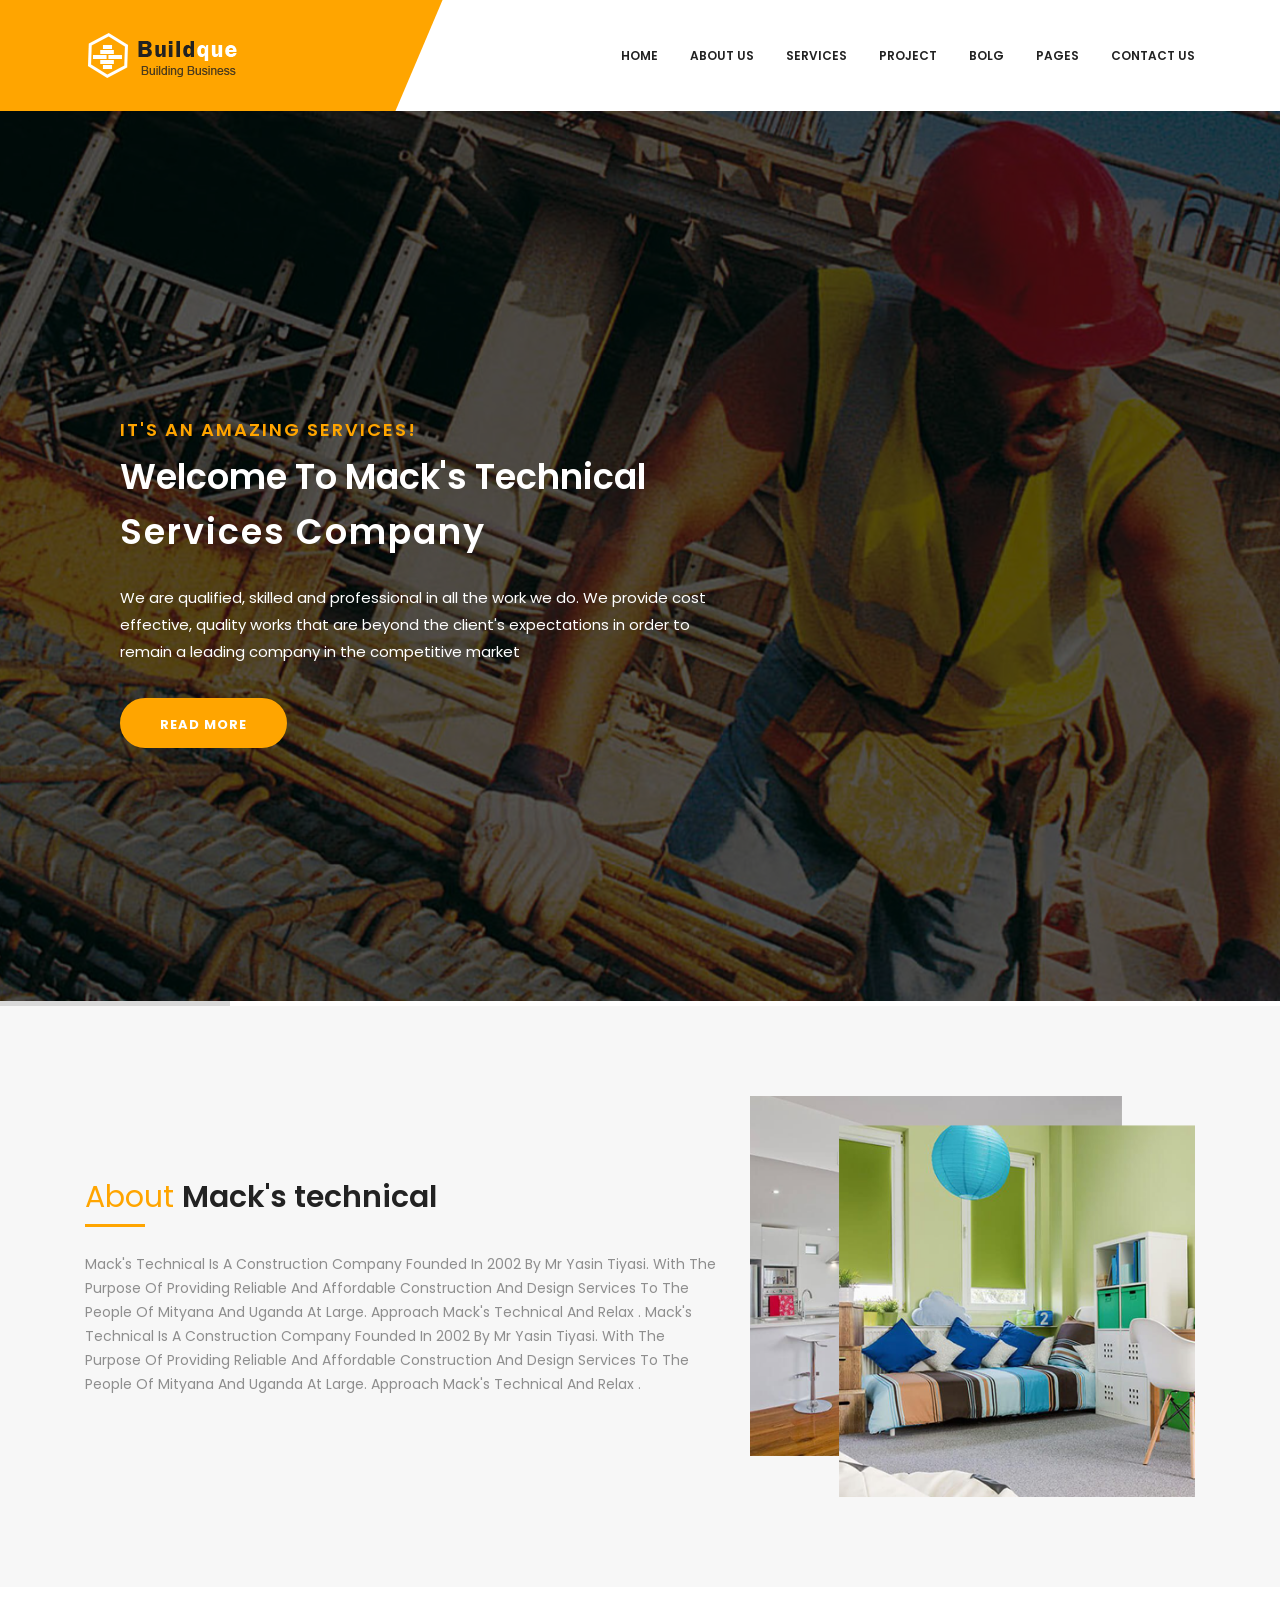
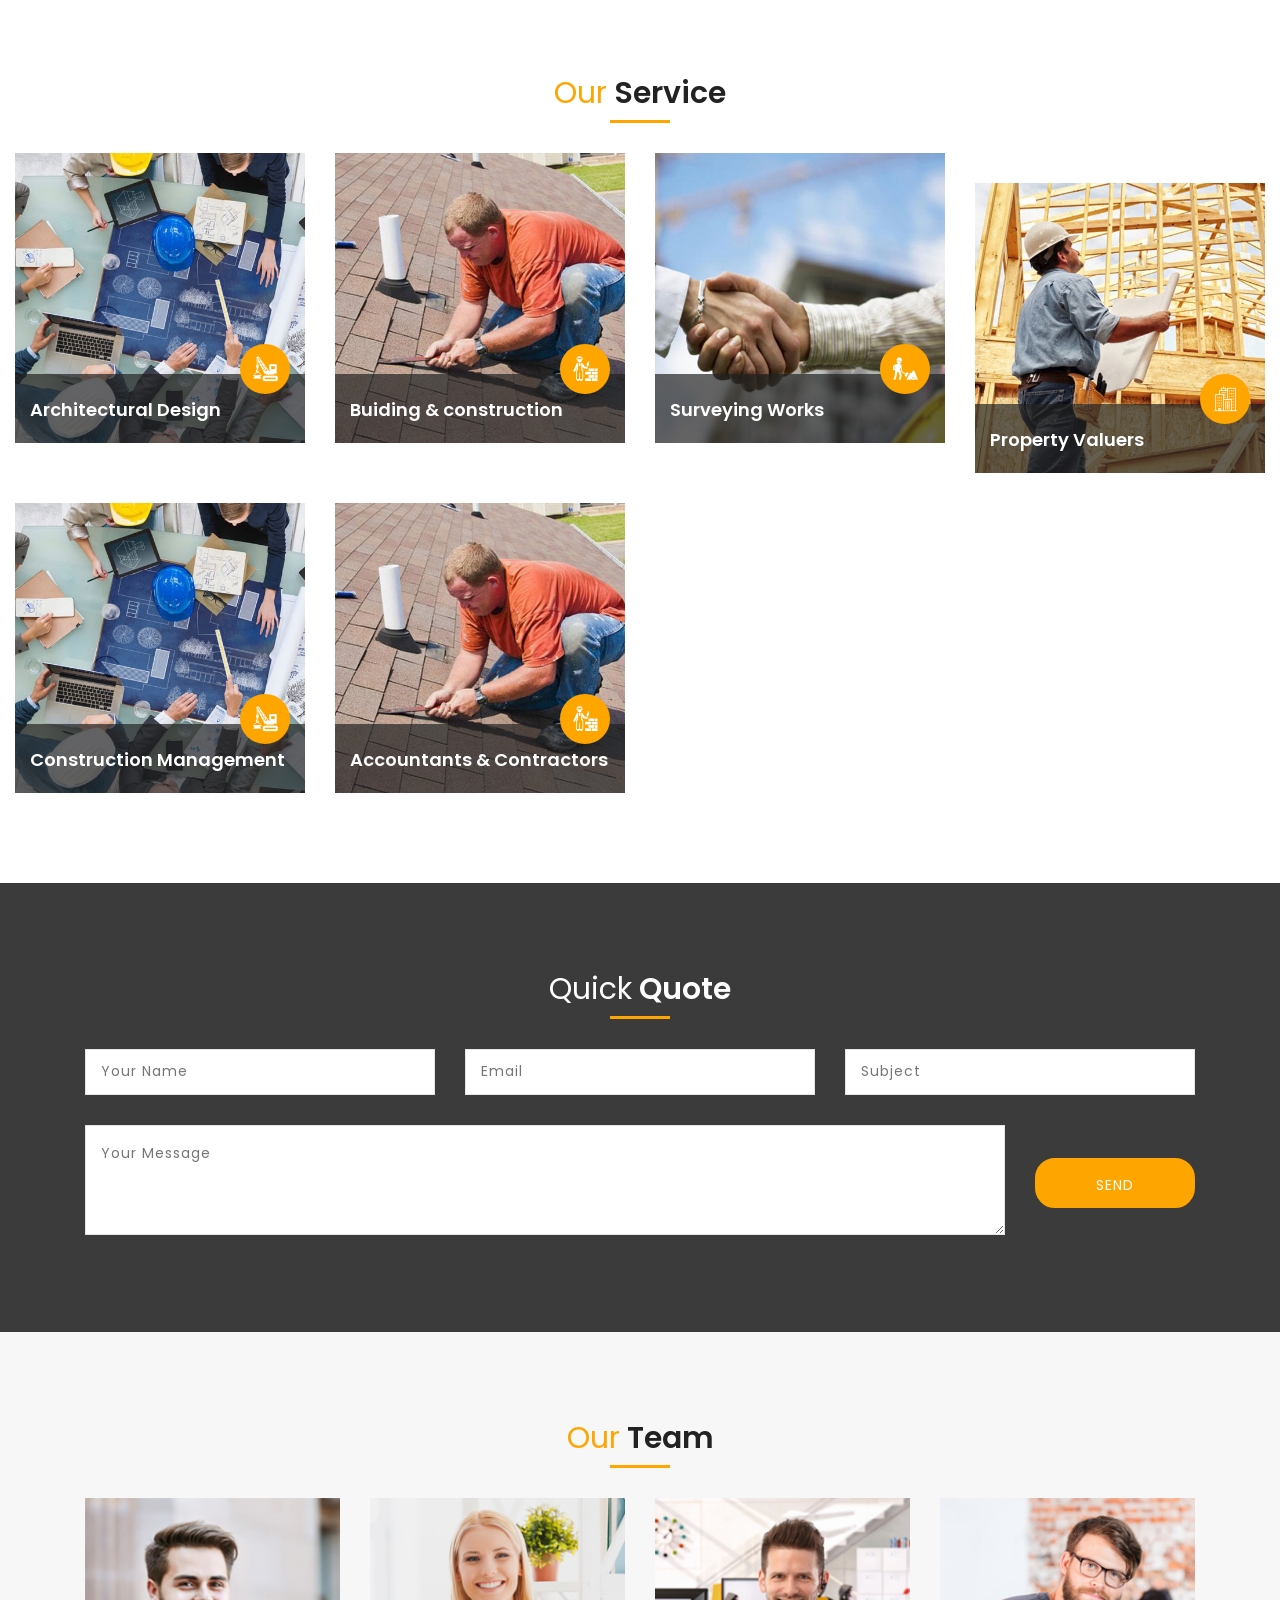
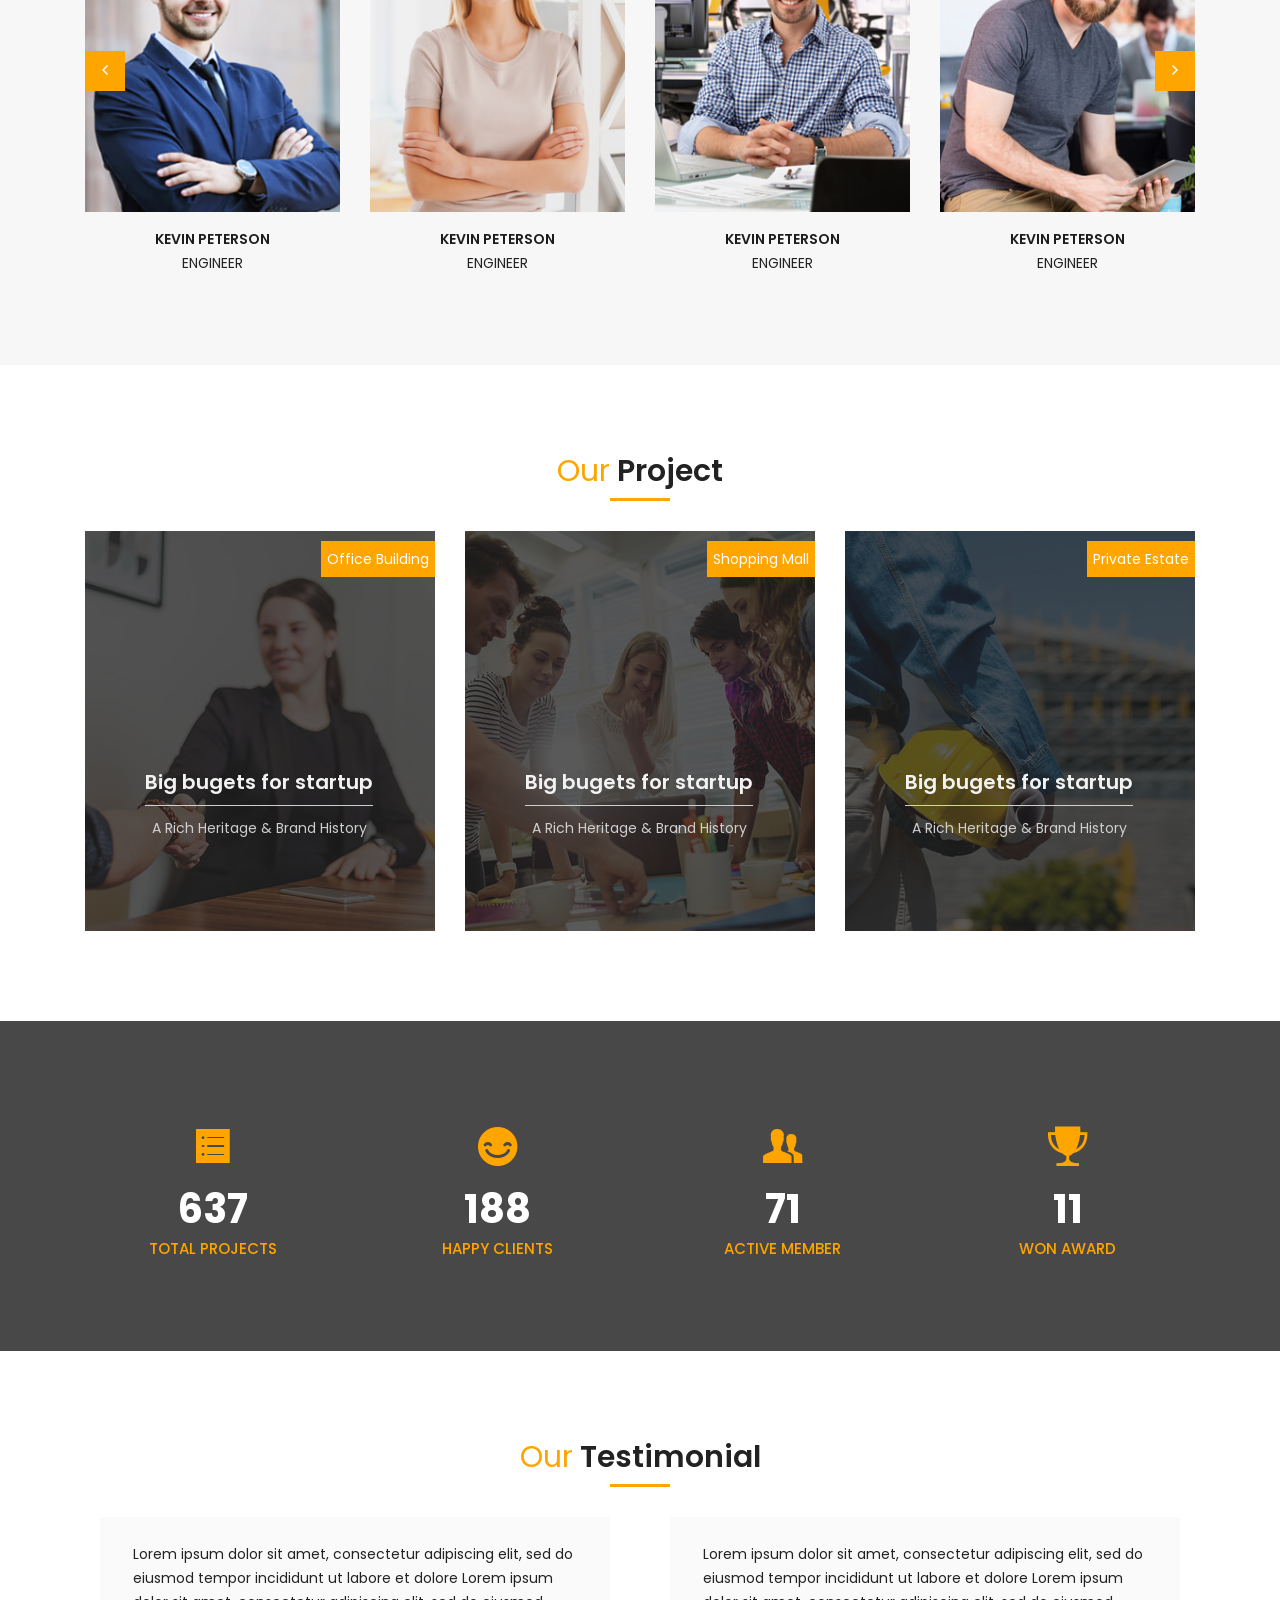
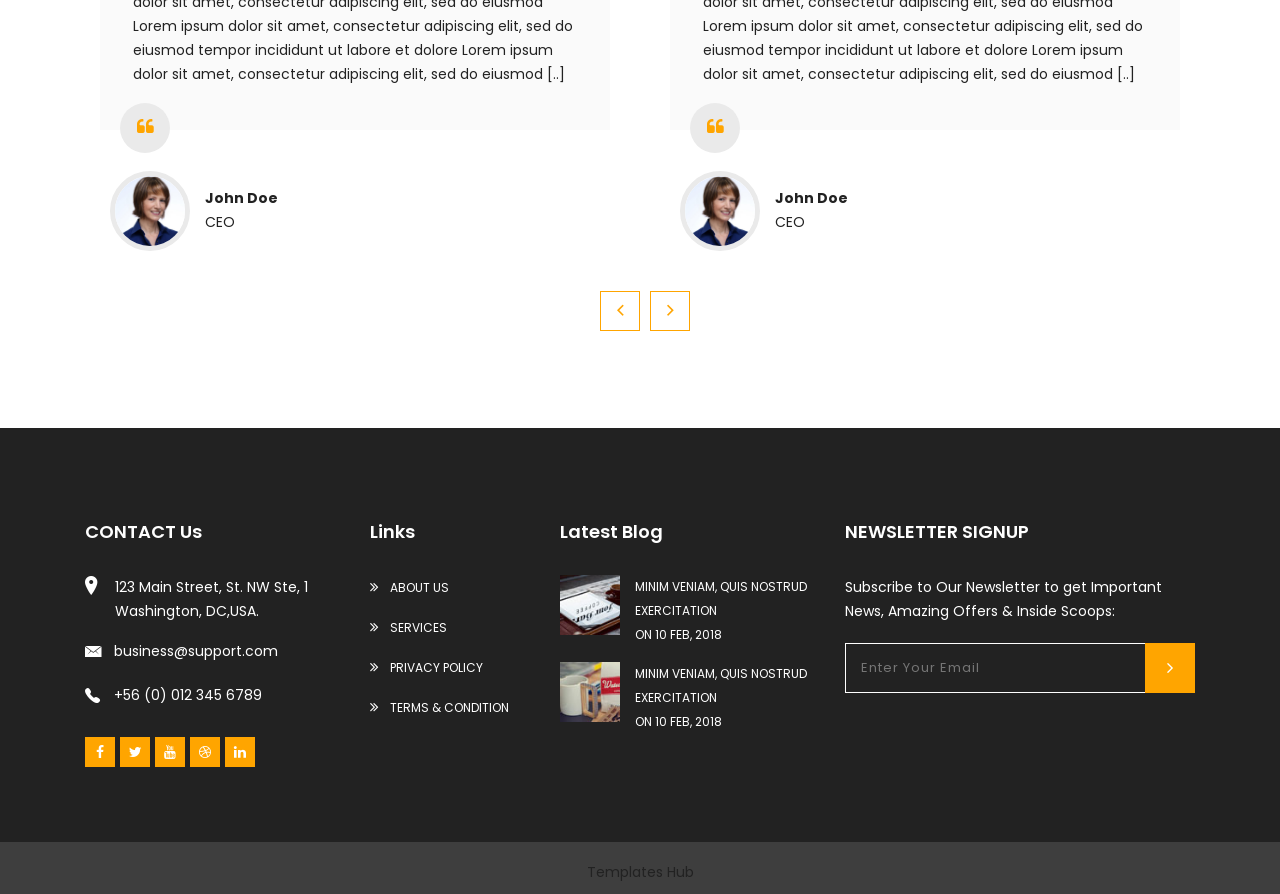
==== index.html @ 9dd2becb "First commit" ====
<!DOCTYPE html>
<html lang="en">
	
<!--  01:03 GMT -->
<head>
		<meta charset="utf-8">
		<meta http-equiv="X-UA-Compatible" content="IE=edge">
		<meta name="viewport" content="width=device-width, initial-scale=1">
		<title>Mark's Technical Services Ltd</title>
		<link rel="shortcut icon" type="image/x-icon" href="favicon.ico">
		<link href="https://fonts.googleapis.com/css?family=Poppins:300,400,500,700" rel="stylesheet">
		<link href="assets/css/bootstrap.min.css" rel="stylesheet" type="text/css">
		<link href="assets/css/owl.carousel.css" rel="stylesheet" type="text/css">
		<link href="assets/css/font-awesome.css" rel="stylesheet" type="text/css">
		<link href="assets/css/ionicons.css" rel="stylesheet" type="text/css">
		<link href="assets/css/flaticon.css" rel="stylesheet" type="text/css">
		<link href="assets/css/simple-line-icons.css" rel="stylesheet" type="text/css">
		<link href="assets/css/animate.css" type="text/css" rel="stylesheet">
		<link href="assets/css/jquery-ui.min.css" type="text/css" rel="stylesheet">
		<!--Main Slider-->
		<link href="assets/css/settings.css" type="text/css" rel="stylesheet" media="screen">
		<link href="assets/css/layers.css" type="text/css" rel="stylesheet" media="screen">

		<link href="assets/css/style.css" type="text/css" rel="stylesheet">
		<link href="assets/css/index.css" type="text/css" rel="stylesheet">
		<link href="assets/css/header.css" type="text/css" rel="stylesheet">
		<link href="assets/css/footer.css" type="text/css" rel="stylesheet">
		<link href="assets/css/theme-color/default.css" rel="stylesheet" type="text/css" id="theme-color" />

	</head>
	<body>
		<!--loader-->
		<div id="preloader">
			<div class="sk-circle">
				<div class="sk-circle1 sk-child"></div>
				<div class="sk-circle2 sk-child"></div>
				<div class="sk-circle3 sk-child"></div>
				<div class="sk-circle4 sk-child"></div>
				<div class="sk-circle5 sk-child"></div>
				<div class="sk-circle6 sk-child"></div>
				<div class="sk-circle7 sk-child"></div>
				<div class="sk-circle8 sk-child"></div>
				<div class="sk-circle9 sk-child"></div>
				<div class="sk-circle10 sk-child"></div>
				<div class="sk-circle11 sk-child"></div>
				<div class="sk-circle12 sk-child"></div>
			</div>
		</div>
		<!--loader-->

		<!-- header Start -->
		<header id="header" class="header">

			<div class="nav-wrap">
				<div class="container">
					<div class="row">
						<div class="col-md-3">
							<div class="logo">
								<a href="index-2.html"><img src="assets/images/logo.png" alt=""></a>
							</div>
							<!-- Phone Menu button -->
							<button id="menu" class="menu hidden-md-up"></button>
						</div>
						<div class="col-md-9 nav-bg d-flex align-items-center">
							<nav class="navigation">
								<ul>
									<li>
										<a href="javascript:avoid(0);">Home</a><i class="ion-ios-plus-empty hidden-md-up"></i>
										
									</li>

									<li>
										<a href="javascript:avoid(0);">About us</a><i class="ion-ios-plus-empty hidden-md-up"></i>
										<ul class="sub-nav">

											<li>
												<a href="about.html">About 1</a>
											</li>

											<li>
												<a href="about2.html">About 2</a>
											</li>
											<li>
												<a href="about3.html">About 3</a>
											</li>
											<li>
												<a href="career.html">Career</a>
											</li>
											<li>
												<a href="history.html">History</a>
											</li>
											<li>
												<a href="partnerships.html">Partnerships</a>
											</li>
											<li>
												<a href="leadership.html">Leadership</a>
											</li>

										</ul>
									</li>
									<li>
										<a href="javascript:avoid(0);">services</a><i class="ion-ios-plus-empty hidden-md-up"></i>
										<ul class="sub-nav">
											<li>
												<a href="services.html">services All</a>
											</li>
											<li>
												<a href="services-details.html">service Details</a>
											</li>
										</ul>
									</li>
									<li>
										<a href="javascript:avoid(0);">Project</a><i class="ion-ios-plus-empty hidden-md-up"></i>
										<ul class="sub-nav">
											<li>
												<a href="project.html">project</a>
											</li>
											<li>
												<a href="project-details.html">project-details</a>
											</li>

										</ul>
									</li>
									<li>
										<a href="javascript:avoid(0);">bolg</a><i class="ion-ios-plus-empty hidden-md-up"></i>
										<ul class="sub-nav">
											<li>
												<a href="blog.html">Blog</a>
											</li>
											<li>
												<a href="blog-detail.html">Blog Details</a>
											</li>
										</ul>
									</li>
									<li>
										<a href="javascript:avoid(0);">pages</a><i class="ion-ios-plus-empty hidden-md-up"></i>
										<ul class="sub-nav">

											<li>
												<a href="faq.html">Faq</a>
											</li>
											<li>
												<a href="register.html">Register</a>
											</li>
											<li>
												<a href="login.html">login</a>
											</li>
											<li>
												<a href="testimonial.html">Testimonials</a>
											</li>
											<li>
												<a href="404.html">404 Error</a>
											</li>
											<li>
												<a href="blank.html">Blank</a>
											</li>

										</ul>
									</li>
									<li>
										<a href="javascript:avoid(0);">Contact Us</a><i class="ion-ios-plus-empty hidden-md-up"></i>
										<ul class="sub-nav">

											<li>
												<a href="contact.html">Contact 1</a>
											</li>

											<li>
												<a href="contact1.html">Contact 2</a>
											</li>

										</ul>
									</li>

								</ul>

							</nav>
						</div>
					</div>
				</div>
			</div>
		</header>
		<!--Header End-->

		<!-- star-banner -->
		<!--  Main Banner Start Here-->
		<div class="main-banner">
			<div id="rev_slider_34_1_wrapper" class="rev_slider_wrapper" data-alias="news-gallery34">
				<!-- START REVOLUTION SLIDER 5.0.7 fullwidth mode -->
				<div id="rev_slider_34_1" class="rev_slider" data-version="5.0.7">
					<ul>
						<!-- SLIDE  -->
						<li data-index="rs-129">
							<!-- MAIN IMAGE -->
							<img src="assets/images/banner/banner_1.jpg"  alt=""  class="rev-slidebg" >
							<!-- LAYERS -->

							<!-- LAYER NR. 2 -->
							<div class="tp-caption Newspaper-Title tp-resizeme"
							id="slide-129-layer-1"
							data-x="['left','left','left','left']" data-hoffset="['100','50','50','30']"
							data-y="['top','top','top','center']" data-voffset="['165','135','105','0']"
							data-fontsize="['50','50','50','30']"
							data-lineheight="['55','55','55','35']"
							data-width="['600','600','600','420']"
							data-height="none"
							data-whitespace="normal"
							data-transform_idle="o:1;"

							data-transform_in="y:[-100%];z:0;rX:0deg;rY:0;rZ:0;sX:1;sY:1;skX:0;skY:0;s:1500;e:Power3.easeInOut;"
							data-transform_out="auto:auto;s:1000;e:Power3.easeInOut;"
							data-mask_in="x:0px;y:0px;s:inherit;e:inherit;"
							data-mask_out="x:0;y:0;s:inherit;e:inherit;"
							data-start="1000"
							data-splitin="none"
							data-splitout="none"
							data-responsive_offset="on" >
								<div class="banner-text">
									<span>It's an Amazing Services!</span>
									<h2>Welcome to Mack's technical  <span>Services Company</span></h2>

									<p>
										We are qualified, skilled and professional in all the work we do. 
										We provide cost effective, quality works that are beyond the client's expectations in order to remain a 
										leading company in the competitive market 
									</p>
									<a class="btn-text" href="about_us.html"> read more</a>
								</div>
							</div>

						</li>
						<!-- SLIDE  -->
						<li data-index="rs-130"   data-title="" data-description="">
							<!-- MAIN IMAGE -->
							<img src="assets/images/banner/banner_2.jpg"  alt=""  class="rev-slidebg" >
							<!-- LAYERS -->

							<!-- LAYER NR. 2 -->
							<div class="tp-caption Newspaper-Title tp-resizeme"
							id="slide-129-layer-2"
							data-x="['left','left','left','left']" data-hoffset="['100','50','50','30']"
							data-y="['top','top','top','center']" data-voffset="['165','135','105','0']"
							data-fontsize="['50','50','50','30']"
							data-lineheight="['55','55','55','35']"
							data-width="['600','600','600','420']"
							data-height="none"
							data-whitespace="normal"
							data-transform_idle="o:1;"

							data-transform_in="y:[-100%];z:0;rX:0deg;rY:0;rZ:0;sX:1;sY:1;skX:0;skY:0;s:1500;e:Power3.easeInOut;"
							data-transform_out="auto:auto;s:1000;e:Power3.easeInOut;"
							data-mask_in="x:0px;y:0px;s:inherit;e:inherit;"
							data-mask_out="x:0;y:0;s:inherit;e:inherit;"
							data-start="1000"
							data-splitin="none"
							data-splitout="none"
							data-responsive_offset="on" >
								<div class="banner-text">
									<span>It's an Amazing Services!</span>
									<h2>Assuring you of Our Best <span>Services & Solutions</span></h2>

									
									<a class="btn-text" href="about_us.html"> read more</a>
								</div>
							</div>

						</li>
						<!-- SLIDE  -->
						<li data-index="rs-131">
							<!-- MAIN IMAGE -->
							<img src="assets/images/banner/banner_3.jpg"  alt=""  class="rev-slidebg" >
							<!-- LAYERS -->

							<!-- LAYER NR. 2 -->
							<div class="tp-caption Newspaper-Title tp-resizeme"
							id="slide-129-layer-3"
							data-x="['left','left','left','left']" data-hoffset="['100','50','50','30']"
							data-y="['top','top','top','center']" data-voffset="['165','135','105','0']"
							data-fontsize="['50','50','50','30']"
							data-lineheight="['55','55','55','35']"
							data-width="['600','600','600','420']"
							data-height="none"
							data-whitespace="normal"
							data-transform_idle="o:1;"

							data-transform_in="y:[-100%];z:0;rX:0deg;rY:0;rZ:0;sX:1;sY:1;skX:0;skY:0;s:1500;e:Power3.easeInOut;"
							data-transform_out="auto:auto;s:1000;e:Power3.easeInOut;"
							data-mask_in="x:0px;y:0px;s:inherit;e:inherit;"
							data-mask_out="x:0;y:0;s:inherit;e:inherit;"
							data-start="1000"
							data-splitin="none"
							data-splitout="none"
							data-responsive_offset="on" >
								<div class="banner-text">
									<span>It's an Amazing Services!</span>
									<h2>We Are Available For <span>Any Construction Work</span></h2>

									
									<a class="btn-text" href="about_us.html"> read more</a>
								</div>
							</div>
						</li>
						<!-- SLIDE  -->
					</ul>
					<div class="tp-bannertimer tp-bottom"></div>
				</div>
			</div>
		</div>
		<!--  Main Banner End Here-->

		<!--About-->
		<section id="about_us" class="padding ptb-xs-40 gray-bg">
			<div class="container">
				<div class="row d-flex align-items-center">
					<div class="col-md-12 col-lg-7 about-left">

						<div class="sec_hedding">
							<h2><span>About </span>Mack's technical</h2>
							<span class="b-line l-left"></span>
						</div>
						<p>
							Mack's Technical is a construction company founded in 2002 by Mr Yasin Tiyasi. 
							With the purpose of providing reliable and affordable construction and design services 
							to the people of Mityana and Uganda at Large. Approach Mack's technical and relax .
							Mack's Technical is a construction company founded in 2002 by Mr Yasin Tiyasi. 
							With the purpose of providing reliable and affordable construction and design services 
							to the people of Mityana and Uganda at Large. Approach Mack's technical and relax .
						</p>
				
					</div>

					<div class="col-md-12 col-lg-5">
						<img src="assets/images/about_us.png" class="repo-full" alt="" />
					</div>

				</div>

			</div>
		</section>
		<!--About Us-->

		<!-- OUR_Service -->
		<section id="service_section" class="padding ptb-xs-40">
			<div class="container-fluid">
				<div class="row text-center mb-30">
					<div class="col-sm-12">
						<div class="sec_hedding">
							<h2><span>Our</span> Service</h2>
							<span class="b-line"></span>
						</div>
					</div>
				</div>

				<div class="row">
					<div class="col-xl-3 col-lg-4 col-md-6 mb-xs-30 margin_bott">
						<div class="maine_box">
							<div class="items_picher">
								<img src="assets/images/service/img_1.jpg" alt="" />
							</div>

							<div class="box_detail">
								<div class="use_detail">
									<div class="event_detail">
										<i class="flaticon-tool-1"></i>
									</div>
								</div>
								<div class="datail_show">
									<h3>Architectural Design</h3>
									<p>
										Lorem Ipsum Dolor Sit Amet, Consectetur Adipiscing Elit, Sed Do Eiusmod Tempor...
									</p>
									<a href="#!">Read More</a>
								</div>
							</div>

						</div>
					</div>
					

					<div class="col-xl-3 col-lg-4 col-md-6 mb-xs-30 margin_bott">
						<div class="maine_box">
							<div class="items_picher">
								<img src="assets/images/service/img_2.jpg" alt="" />
							</div>

							<div class="box_detail">
								<div class="use_detail">
									<div class="event_detail">
										<i class="flaticon-tool"></i>
									</div>
								</div>
								<div class="datail_show">
									<h3>Buiding & construction</h3>
									<p>
										Lorem Ipsum Dolor Sit Amet, Consectetur Adipiscing Elit, Sed Do Eiusmod Tempor...
									</p>
									<a href="#!">Read More</a>
								</div>
							</div>

						</div>
					</div>

					<div class="col-xl-3 col-lg-4 col-md-6 mb-xs-30">
						<div class="maine_box">
							<div class="items_picher">
								<img src="assets/images/service/img_3.jpg" alt="" />
							</div>

							<div class="box_detail">
								<div class="use_detail">
									<div class="event_detail">
										<i class="flaticon-worker-of-construction-working-with-a-shovel-beside-material-pile"></i>
									</div>
								</div>
								<div class="datail_show">
									<h3>Surveying Works</h3>
									<p>
										Lorem Ipsum Dolor Sit Amet, Consectetur Adipiscing Elit, Sed Do Eiusmod Tempor...
									</p>
									<a href="#!">Read More</a>
								</div>
							</div>

						</div>
					</div>

					

					<div class="col-xl-3 col-lg-4 col-md-6 margin_top">
						<div class="maine_box">
							<div class="items_picher">
								<img src="assets/images/service/img_5.jpg" alt="" />
							</div>

							<div class="box_detail">
								<div class="use_detail">
									<div class="event_detail">
										<i class="flaticon-skyline"></i>
									</div>
								</div>
								<div class="datail_show">
									<h3>Property Valuers</h3>
									<p>
										Lorem Ipsum Dolor Sit Amet, Consectetur Adipiscing Elit, Sed Do Eiusmod Tempor...
									</p>
									<a href="#!">Read More</a>
								</div>
							</div>

						</div>
					</div>

					

					<div class="col-xl-3 col-lg-4 col-md-6 margin_top">
						<div class="maine_box">
							<div class="items_picher">
								<img src="assets/images/service/img_1.jpg" alt="" />
							</div>

							<div class="box_detail">
								<div class="use_detail">
									<div class="event_detail">
										<i class="flaticon-tool-1"></i>
									</div>
								</div>
								<div class="datail_show">
									<h3>Construction Management</h3>
									<p>
										Lorem Ipsum Dolor Sit Amet, Consectetur Adipiscing Elit, Sed Do Eiusmod Tempor...
									</p>
									<a href="#!">Read More</a>
								</div>
							</div>

						</div>
					</div>

					<div class="col-xl-3 col-lg-4 col-md-6 margin_top">
						<div class="maine_box">
							<div class="items_picher">
								<img src="assets/images/service/img_2.jpg" alt="" />
							</div>

							<div class="box_detail">
								<div class="use_detail">
									<div class="event_detail">
										<i class="flaticon-tool"></i>
									</div>
								</div>
								<div class="datail_show">
									<h3>Accountants & Contractors</h3>
									<p>
										Lorem Ipsum Dolor Sit Amet, Consectetur Adipiscing Elit, Sed Do Eiusmod Tempor...
									</p>
									<a href="#!">Read More</a>
								</div>
							</div>

						</div>
					</div>

				</div>
			</div>
		</section>
		<!-- OUR_Service END-->

		<!--Quick Quote Section start-->
		<section id="feadback" class="padding ptb-xs-40 img_bg1">
			<div class="container">
				<div class="row text-center mb-30  light-color">
					<div class="col-sm-12">
						<div class="sec_hedding">
							<h2><span>Quick</span> Quote</h2>
							<span class="b-line"></span>
						</div>
					</div>
				</div>
				<div class="row">

					<div class=" col-md-12 col-lg-12">

						<!-- Contact FORM -->
						<form class="quote-form" id="contact">
							<!-- IF MAIL SENT SUCCESSFULLY -->
							<div id="success">
								<div role="alert" class="alert alert-success">
									<strong>Thanks</strong> for using our template. Your message has been sent.
								</div>
							</div>
							<!-- END IF MAIL SENT SUCCESSFULLY -->
							<div class="row">
								<div class="col-md-4 col-lg-4">
									<div class="form-field">
										<input class="input-sm form-full" id="name" type="text" name="form-name" placeholder="Your Name">
									</div>
								</div>

								<div class="col-md-4 col-lg-4">
									<div class="form-field">
										<input class="input-sm form-full" id="email" type="text" name="form-email" placeholder="Email">
									</div>
								</div>

								<div class="col-md-4 col-lg-4">
									<div class="form-field">
										<input class="input-sm form-full" id="sub" type="text" name="form-subject" placeholder="Subject">
									</div>
								</div>

								<div class="col-md-10 col-lg-10">
									<div class="form-field">
										<textarea class="form-full" id="message" rows="7" name="form-message" placeholder="Your Message"></textarea>
									</div>
								</div>
								<div class="col-md-2 col-lg-2 d-flex align-items-center">
									<button class="bnt btn-text sent-but mt-xs-30" type="button" id="submit" name="button">
										Send
									</button>
								</div>
							</div>
						</form>
						<!-- END Contact FORM -->
					</div>

				</div>

			</div>
		</section>
		<!--Quick Quote Section end-->

		<!-- Team Section -->
		<section id="team" class="padding ptb-xs-40 text-center gray-bg">
			<div class="container">
				<div class="row text-center mb-30">
					<div class="col-sm-12">
						<div class="sec_hedding">
							<h2><span>Our</span> Team</h2>
							<span class="b-line"></span>
						</div>
					</div>
				</div>

				<!--Team Carousel -->
				<div class="row mt-10">
					<div class="col-md-12">
						<div id="team-carousel" class="owl-carousel team-carousel nf-carousel-theme">

							<div class="team_head">
								<div class="team_view">
									<figure>
										<img src="assets/images/team/01.jpg" alt="">
									</figure>

									<div class="team_hover text-center">
										<div>
											<ul>
												<li>
													<a href="#" target="_blank" class="text-white"><i class="fa fa-facebook"></i></a>
												</li>
												<li>
													<a href="#" target="_blank" class="text-white"><i class="fa fa-twitter"></i></a>
												</li>
												<li>
													<a href="#" target="_blank" class="text-white"><i class="fa fa-google-plus"></i></a>
												</li>
												<li>
													<a href="#" target="_blank" class="text-white"><i class="fa fa-instagram"></i></a>
												</li>
											</ul>
											<p class="text-white">
												Lorem Ipsum is simply dummy text of the printing and typesetting industry.
											</p>
										</div>
									</div>
								</div>
								<div class="team_discoption text-center mt-15">
									<span class="team_name">Kevin Peterson</span>
									<span class="postion">Engineer</span>
								</div>
							</div>

							<div class="team_head">
								<div class="team_view">
									<figure>
										<img src="assets/images/team/02.jpg" alt="">
									</figure>

									<div class="team_hover text-center">
										<div>
											<ul>
												<li>
													<a href="#" target="_blank" class="text-white"><i class="fa fa-facebook"></i></a>
												</li>
												<li>
													<a href="#" target="_blank" class="text-white"><i class="fa fa-twitter"></i></a>
												</li>
												<li>
													<a href="#" target="_blank" class="text-white"><i class="fa fa-google-plus"></i></a>
												</li>
												<li>
													<a href="#" target="_blank" class="text-white"><i class="fa fa-instagram"></i></a>
												</li>
											</ul>
											<p class="text-white">
												Lorem Ipsum is simply dummy text of the printing and typesetting industry.
											</p>
										</div>
									</div>
								</div>
								<div class="team_discoption text-center mt-15">
									<span class="team_name">Kevin Peterson</span>
									<span class="postion">Engineer</span>
								</div>
							</div>

							<div class="team_head">
								<div class="team_view">
									<figure>
										<img src="assets/images/team/03.jpg" alt="">
									</figure>

									<div class="team_hover text-center">
										<div>
											<ul>
												<li>
													<a href="#" target="_blank" class="text-white"><i class="fa fa-facebook"></i></a>
												</li>
												<li>
													<a href="#" target="_blank" class="text-white"><i class="fa fa-twitter"></i></a>
												</li>
												<li>
													<a href="#" target="_blank" class="text-white"><i class="fa fa-google-plus"></i></a>
												</li>
												<li>
													<a href="#" target="_blank" class="text-white"><i class="fa fa-instagram"></i></a>
												</li>
											</ul>
											<p class="text-white">
												Lorem Ipsum is simply dummy text of the printing and typesetting industry.
											</p>
										</div>
									</div>
								</div>
								<div class="team_discoption text-center mt-15">
									<span class="team_name">Kevin Peterson</span>
									<span class="postion">Engineer</span>
								</div>
							</div>

							<div class="team_head">
								<div class="team_view">
									<figure>
										<img src="assets/images/team/04.jpg" alt="">
									</figure>

									<div class="team_hover text-center">
										<div>
											<ul>
												<li>
													<a href="#" target="_blank" class="text-white"><i class="fa fa-facebook"></i></a>
												</li>
												<li>
													<a href="#" target="_blank" class="text-white"><i class="fa fa-twitter"></i></a>
												</li>
												<li>
													<a href="#" target="_blank" class="text-white"><i class="fa fa-google-plus"></i></a>
												</li>
												<li>
													<a href="#" target="_blank" class="text-white"><i class="fa fa-instagram"></i></a>
												</li>
											</ul>
											<p class="text-white">
												Lorem Ipsum is simply dummy text of the printing and typesetting industry.
											</p>
										</div>
									</div>
								</div>
								<div class="team_discoption text-center mt-15">
									<span class="team_name">Kevin Peterson</span>
									<span class="postion">Engineer</span>
								</div>
							</div>

						</div>
					</div>
				</div>
				<!--End Team Carousel -->
			</div>
		</section>
		<!-- End Team Section -->

		<!-- Project_Section -->
		<section class="padding ptb-xs-40">
			<div class="container">
				<div class="row text-center mb-30">
					<div class="col-sm-12">
						<div class="sec_hedding">
							<h2><span>Our</span> Project</h2>
							<span class="b-line"></span>
						</div>
					</div>
				</div>

				<div class="row">
					<div class="col-lg-4 mb-sm-30 mb-xs-30">
						<div class="position_relative img-scale max_size">
							<figure class="picher_doc">
								<img src="assets/images/project/img_11.jpg" alt="">
								<div class="opacity-medium bg-extra-black"></div>
								<div class="date_top">
									<span>Office Building</span>
								</div>
								<div class="inner_text">
									<h3 class="show_tital">Big bugets for startup</h3>

									<p class="display_block">
										A Rich Heritage &amp; Brand History
									</p>
									<button class="btn btn-text" type="button" name="button">
										view More
									</button>
								</div>
							</figure>
						</div>
					</div>

					<div class="col-lg-4 mb-sm-30 mb-xs-30">
						<div class="position_relative img-scale max_size">
							<figure class="picher_doc">
								<img src="assets/images/project/img_22.jpg" alt="">
								<div class="opacity-medium bg-extra-black"></div>
								<div class="date_top">
									<span>Shopping Mall</span>
								</div>
								<div class="inner_text">
									<h3 class="show_tital">Big bugets for startup</h3>

									<p class="display_block">
										A Rich Heritage &amp; Brand History
									</p>
									<button class="btn btn-text" type="button" name="button">
										view More
									</button>
								</div>
							</figure>
						</div>
					</div>

					<div class="col-lg-4">
						<div class="position_relative img-scale max_size">
							<figure class="picher_doc">
								<img src="assets/images/project/img_33.jpg" alt="">
								<div class="opacity-medium bg-extra-black"></div>
								<div class="date_top">
									<span>Private Estate</span>
								</div>
								<div class="inner_text">
									<h3 class="show_tital">Big bugets for startup</h3>

									<p class="display_block">
										A Rich Heritage &amp; Brand History
									</p>
									<button class="btn btn-text" type="button" name="button">
										view More
									</button>
								</div>
							</figure>
						</div>
					</div>
				</div>

			</div>
		</section>
		<!-- Project_Section_End-->

		<!-- Counter Section -->
		<div class="fact-counter-wrapper padding ptb-xs-40">
			<div class="container text-center">
				<div class="row">
					<div class="col-lg-3 col-md-6 mb-sm-30 mb-xs-30">
						<div class="single-fact">
							<div class="icon-boxed">
								<i class="ion-ios-list"></i>
							</div>
							<span class="counter" data-count="3562">0</span>
							<p>
								Total Projects
							</p>
						</div>
					</div>
					<div class="col-lg-3 col-md-6 mb-sm-30 mb-xs-30">
						<div class="single-fact">
							<div class="icon-boxed">
								<i class="ion-happy"></i>
							</div>
							<span class="counter" data-count="1054">0</span>
							<p>
								Happy Clients
							</p>
						</div>
					</div>
					<div class="col-lg-3 col-md-6 mb-xs-30">
						<div class="single-fact">
							<div class="icon-boxed">
								<i class="ion-person-stalker"></i>
							</div>
							<span class="counter" data-count="400">0</span>
							<p>
								Active Member
							</p>
						</div>
					</div>
					<div class="col-lg-3 col-md-6">
						<div class="single-fact">
							<div class="icon-boxed">
								<i class="ion-trophy"></i>
							</div>
							<span class="counter" data-count="67">0</span>
							<p>
								Won Award
							</p>
						</div>
					</div>
				</div>
			</div>
		</div>

		<!-- Counter Section End-->

		<!--Testimonial Section Start-->
		<section class="testimonial_wrapper__block padding ptb-xs-40">
			<div class="container">
				<div class="row text-center mb-30">
					<div class="col-sm-12">
						<div class="sec_hedding">
							<h2><span>Our</span> Testimonial</h2>
							<span class="b-line"></span>
						</div>
					</div>
				</div>
				<div class="row">
					<div class="col-md-12">
						<div class="testimonial_carosule-wrap">
							<div class="single_carousel pt-40">
								<p>
									Lorem ipsum dolor sit amet, consectetur adipiscing elit, sed do eiusmod tempor incididunt ut labore et dolore Lorem ipsum dolor sit amet, consectetur adipiscing elit, sed do eiusmod  Lorem ipsum dolor sit amet, consectetur adipiscing elit, sed do eiusmod tempor incididunt ut labore et dolore Lorem ipsum dolor sit amet, consectetur adipiscing elit, sed do eiusmod [..]
								</p>
								<div class="author_img__block">
									<div class="author_tablecell__block">
										<img src="assets/images/author.jpg" alt="">
										<p>
											John Doe <span>CEO</span>
										</p>
									</div>
								</div>
							</div>
							<div class="single_carousel pt-40">
								<p>
									Lorem ipsum dolor sit amet, consectetur adipiscing elit, sed do eiusmod tempor incididunt ut labore et dolore Lorem ipsum dolor sit amet, consectetur adipiscing elit, sed do eiusmod Lorem ipsum dolor sit amet, consectetur adipiscing elit, sed do eiusmod tempor incididunt ut labore et dolore Lorem ipsum dolor sit amet, consectetur adipiscing elit, sed do eiusmod [..]
								</p>
								<div class="author_img__block">
									<div class="author_tablecell__block">
										<img src="assets/images/author.jpg" alt="">
										<p>
											John Doe <span>CEO</span>
										</p>
									</div>
								</div>
							</div>
							<div class="single_carousel pt-40">
								<p>
									Lorem ipsum dolor sit amet, consectetur adipiscing elit, sed do eiusmod tempor incididunt ut labore et dolore Lorem ipsum dolor sit amet, consectetur adipiscing elit, sed do eiusmod Lorem ipsum dolor sit amet, consectetur adipiscing elit, sed do eiusmod tempor incididunt ut labore et dolore Lorem ipsum dolor sit amet, consectetur adipiscing elit, sed do eiusmod [..]
								</p>
								<div class="author_img__block">
									<div class="author_tablecell__block">
										<img src="assets/images/author.jpg" alt="">
										<p>
											John Doe <span>CEO</span>
										</p>
									</div>
								</div>
							</div>
							<div class="single_carousel pt-40">
								<p>
									Lorem ipsum dolor sit amet, consectetur adipiscing elit, sed do eiusmod tempor incididunt ut labore et dolore Lorem ipsum dolor sit amet, consectetur adipiscing elit, sed do eiusmod Lorem ipsum dolor sit amet, consectetur adipiscing elit, sed do eiusmod tempor incididunt ut labore et dolore Lorem ipsum dolor sit amet, consectetur adipiscing elit, sed do eiusmod [..]
								</p>
								<div class="author_img__block">
									<div class="author_tablecell__block">
										<img src="assets/images/author.jpg" alt="">
										<p>
											John Doe <span>CEO</span>
										</p>
									</div>
								</div>
							</div>
							<div class="single_carousel pt-40">
								<p>
									Lorem ipsum dolor sit amet, consectetur adipiscing elit, sed do eiusmod tempor incididunt ut labore et dolore Lorem ipsum dolor sit amet, consectetur adipiscing elit, sed do eiusmod Lorem ipsum dolor sit amet, consectetur adipiscing elit, sed do eiusmod tempor incididunt ut labore et dolore Lorem ipsum dolor sit amet, consectetur adipiscing elit, sed do eiusmod [..]
								</p>
								<div class="author_img__block">
									<div class="author_tablecell__block">
										<img src="assets/images/author.jpg" alt="">
										<p>
											John Doe <span>CEO</span>
										</p>
									</div>
								</div>
							</div>
							<div class="single_carousel pt-40">
								<p>
									Lorem ipsum dolor sit amet, consectetur adipiscing elit, sed do eiusmod tempor incididunt ut labore et dolore Lorem ipsum dolor sit amet, consectetur adipiscing elit, sed do eiusmod Lorem ipsum dolor sit amet, consectetur adipiscing elit, sed do eiusmod tempor incididunt ut labore et dolore Lorem ipsum dolor sit amet, consectetur adipiscing elit, sed do eiusmod [..]
								</p>
								<div class="author_img__block">
									<div class="author_tablecell__block">
										<img src="assets/images/author.jpg" alt="">
										<p>
											John Doe <span>CEO</span>
										</p>
									</div>
								</div>
							</div>
							<div class="single_carousel pt-40">
								<p>
									Lorem ipsum dolor sit amet, consectetur adipiscing elit, sed do eiusmod tempor incididunt ut labore et dolore Lorem ipsum dolor sit amet, consectetur adipiscing elit, sed do eiusmod Lorem ipsum dolor sit amet, consectetur adipiscing elit, sed do eiusmod tempor incididunt ut labore et dolore Lorem ipsum dolor sit amet, consectetur adipiscing elit, sed do eiusmod [..]
								</p>
								<div class="author_img__block">
									<div class="author_tablecell__block">
										<img src="assets/images/author.jpg" alt="">
										<p>
											John Doe <span>CEO</span>
										</p>
									</div>
								</div>
							</div>

						</div>
					</div>
				</div>
			</div>
		</section>
		<!--Testimonial Section End-->

	
				
		<!-- FOOTER -->
		<footer class="footer pt-80 pt-xs-60">
			<div class="container">
				<!--Footer Info -->
				<div class="row footer-info mb-60">
					<div class="col-lg-3 col-md-4 col-xs-12 mb-sm-30">
						<h4 class="mb-30">CONTACT Us</h4>
						<address>
							<i class="ion-ios-location fa-icons"></i> 123 Main Street, St. NW Ste, 1 Washington, DC,USA.
						</address>
						<ul class="link-small">
							<li>
								<a href="mailto:business@support.com"><i class="ion-ios-email fa-icons"></i>business@support.com</a>
							</li>
							<li>
								<a><i class="ion-ios-telephone fa-icons"></i>+56 (0) 012 345 6789</a>
							</li>
						</ul>
						<div class="icons-hover-black">
							<a href="javascript:avoid(0);"> <i class="fa fa-facebook"></i> </a><a href="javascript:avoid(0);"> <i class="fa fa-twitter"></i> </a><a href="javascript:avoid(0);"> <i class="fa fa-youtube"></i> </a><a href="javascript:avoid(0);"> <i class="fa fa-dribbble"></i> </a><a href="javascript:avoid(0);"> <i class="fa fa-linkedin"></i> </a>
						</div>
					</div>
					<div class="col-lg-2 col-md-3 col-xs-12 mb-sm-30">
						<h4 class="mb-30">Links</h4>
						<ul class="link blog-link">
							<li>
								<a href="javascript:avoid(0);"><i class="fa fa-angle-double-right"></i> About Us</a>
							</li>
							<li>
								<a href="javascript:avoid(0);"><i class="fa fa-angle-double-right"></i> Services</a>
							</li>
							<li>
								<a href="javascript:avoid(0);"><i class="fa fa-angle-double-right"></i> Privacy policy</a>
							</li>
							<li>
								<a href="javascript:avoid(0);"><i class="fa fa-angle-double-right"></i> Terms &amp; condition</a>
							</li>
						</ul>
					</div>
					<div class="col-lg-3 col-md-5 col-xs-12 mb-sm-30">
						<h4 class="mb-30">Latest Blog</h4>
						<div class="widget-details link">
							<div class="post-type-post media">
								<div class="entry-thumbnail media-left">
									<img src="assets/images/blog/small-img.jpg" alt="Image">
								</div>
								<!-- /.entry-thumbnail -->
								<div class="post-content media-body">
									<p class="entry-title">
										<a href="javascript:avoid(0);">minim veniam, quis nostrud exercitation</a>
									</p>
									<div class="post-meta">
										On
										<time datetime="2018-02-10">
											10 Feb, 2018
										</time>
									</div>
									<!-- /.post-meta -->
								</div>
								<!-- /.post-content -->
							</div>
							<div class="post-type-post media">
								<div class="entry-thumbnail media-left">
									<img src="assets/images/blog/small-img1.jpg" alt="Image">
								</div>
								<!-- /.entry-thumbnail -->
								<div class="post-content media-body">
									<p class="entry-title">
										<a href="javascript:avoid(0);">minim veniam, quis nostrud exercitation</a>
									</p>
									<div class="post-meta">
										On
										<time datetime="2018-02-10">
											10 Feb, 2018
										</time>
									</div>
									<!-- /.post-meta -->
								</div>
								<!-- /.post-content -->
							</div>
						</div>
					</div>
					<div class="col-lg-4 col-md-12 col-xs-12 mt-sm-30 mt-xs-15">
						<div class="newsletter">
							<h4 class="mb-30">NEWSLETTER SIGNUP</h4>
							<p>
								Subscribe to Our Newsletter to get Important News, Amazing Offers & Inside Scoops:
							</p>
							<form>
								<input type="email" class="newsletter-input input-md newsletter-input mb-0" placeholder="Enter Your Email">
								<button class="newsletter-btn btn btn-xs btn-color" type="submit" value="">
									<i class="fa fa-angle-right mr-0"></i>
								</button>
							</form>
						</div>
					</div>
				</div>
				<!-- End Footer Info -->
			</div>
			<!-- Copyright Bar -->
			<div class="copyright">
				<div class="container">
					<p class="">
						<a href="https://www.templateshub.net" target="_blank">Templates Hub</a>
					</p>
				</div>
			</div>
			<!-- End Copyright Bar -->
		</footer>
		<!-- END FOOTER -->

		<script type="text/javascript" src="assets/js/jquery.min.js"></script>
		<script src="assets/js/jquery-ui.min.js" type="text/javascript"></script>
		<script type="text/javascript" src="assets/js/tether.min.js"></script>
		<script type="text/javascript" src="assets/js/bootstrap.min.js"></script>
		<script type="text/javascript" src="assets/js/owl.carousel.js"></script>
		<script type="text/javascript" src="assets/js/wow.min.js"></script>
		<!-- masonry,isotope Effect Js -->
		<script src="assets/js/imagesloaded.pkgd.min.js" type="text/javascript"></script>
		<script src="assets/js/isotope.pkgd.min.js" type="text/javascript"></script>
		<script src="assets/js/masonry.pkgd.min.js" type="text/javascript"></script>
		<script src="assets/js/jquery.appear.js" type="text/javascript"></script>
		<!-- revolution Js -->
		<script type="text/javascript" src="assets/js/jquery.themepunch.tools.min.js"></script>
		<script type="text/javascript" src="assets/js/jquery.themepunch.revolution.min.js"></script>
		<script type="text/javascript" src="assets/extensions/revolution.extension.slideanims.min.js"></script>
		<script type="text/javascript" src="assets/extensions/revolution.extension.layeranimation.min.js"></script>
		<script type="text/javascript" src="assets/extensions/revolution.extension.navigation.min.js"></script>
		<script type="text/javascript" src="assets/extensions/revolution.extension.parallax.min.js"></script>
		<script type="text/javascript" src="assets/js/jquery.revolution.js"></script>
		<!-- Mail Function Js -->
		<script src="assets/js/validation.js" type="text/javascript"></script>
		<!-- Compiled and minified JavaScript -->
		<script src="assets/js/jquery.appear.js" type="text/javascript"></script>
		<script src="assets/js/custom.js" type="text/javascript"></script>

	</body>

<!--  08:21 GMT -->
</html>
---- assets/css/settings.css ----
/*-----------------------------------------------------------------------------

-	Revolution Slider 5.0 Default Style Settings -

Screen Stylesheet

version:   	5.0.0
date:      	18/03/15
author:		themepunch
email:     	info@themepunch.com
website:   	http://www.themepunch.com
-----------------------------------------------------------------------------*/


@font-face {
  font-family: 'revicons';
  src: url('../fonts/revicons/revicons90c6.eot?5510888');
  src: url('../fonts/revicons/revicons90c6.eot?5510888#iefix') format('embedded-opentype'),
       url('../fonts/revicons/revicons90c6.woff?5510888') format('woff'),
       url('../fonts/revicons/revicons90c6.ttf?5510888') format('truetype'),
       url('../fonts/revicons/revicons90c6.svg?5510888#revicons') format('svg');
  font-weight: normal;
  font-style: normal;
}

 [class^="revicon-"]:before, [class*=" revicon-"]:before {
  font-family: "revicons";
  font-style: normal;
  font-weight: normal;
  speak: none;
  display: inline-block;
  text-decoration: inherit;
  width: 1em;
  margin-right: .2em;
  text-align: center; 

  /* For safety - reset parent styles, that can break glyph codes*/
  font-variant: normal;
  text-transform: none;

  /* fix buttons height, for twitter bootstrap */
  line-height: 1em;

  /* Animation center compensation - margins should be symmetric */
  /* remove if not needed */
  margin-left: .2em;

  /* you can be more comfortable with increased icons size */
  /* font-size: 120%; */

  /* Uncomment for 3D effect */
  /* text-shadow: 1px 1px 1px rgba(127, 127, 127, 0.3); */
}

.revicon-search-1:before { content: '\e802'; } /* '' */
.revicon-pencil-1:before { content: '\e831'; } /* '' */
.revicon-picture-1:before { content: '\e803'; } /* '' */
.revicon-cancel:before { content: '\e80a'; } /* '' */
.revicon-info-circled:before { content: '\e80f'; } /* '' */
.revicon-trash:before { content: '\e801'; } /* '' */
.revicon-left-dir:before { content: '\e817'; } /* '' */
.revicon-right-dir:before { content: '\e818'; } /* '' */
.revicon-down-open:before { content: '\e83b'; } /* '' */
.revicon-left-open:before { content: '\e819'; } /* '' */
.revicon-right-open:before { content: '\e81a'; } /* '' */
.revicon-angle-left:before { content: '\e820'; } /* '' */
.revicon-angle-right:before { content: '\e81d'; } /* '' */
.revicon-left-big:before { content: '\e81f'; } /* '' */
.revicon-right-big:before { content: '\e81e'; } /* '' */
.revicon-magic:before { content: '\e807'; } /* '' */
.revicon-picture:before { content: '\e800'; } /* '' */
.revicon-export:before { content: '\e80b'; } /* '' */
.revicon-cog:before { content: '\e832'; } /* '' */
.revicon-login:before { content: '\e833'; } /* '' */
.revicon-logout:before { content: '\e834'; } /* '' */
.revicon-video:before { content: '\e805'; } /* '' */
.revicon-arrow-combo:before { content: '\e827'; } /* '' */
.revicon-left-open-1:before { content: '\e82a'; } /* '' */
.revicon-right-open-1:before { content: '\e82b'; } /* '' */
.revicon-left-open-mini:before { content: '\e822'; } /* '' */
.revicon-right-open-mini:before { content: '\e823'; } /* '' */
.revicon-left-open-big:before { content: '\e824'; } /* '' */
.revicon-right-open-big:before { content: '\e825'; } /* '' */
.revicon-left:before { content: '\e836'; } /* '' */
.revicon-right:before { content: '\e826'; } /* '' */
.revicon-ccw:before { content: '\e808'; } /* '' */
.revicon-arrows-ccw:before { content: '\e806'; } /* '' */
.revicon-palette:before { content: '\e829'; } /* '' */
.revicon-list-add:before { content: '\e80c'; } /* '' */
.revicon-doc:before { content: '\e809'; } /* '' */
.revicon-left-open-outline:before { content: '\e82e'; } /* '' */
.revicon-left-open-2:before { content: '\e82c'; } /* '' */
.revicon-right-open-outline:before { content: '\e82f'; } /* '' */
.revicon-right-open-2:before { content: '\e82d'; } /* '' */
.revicon-equalizer:before { content: '\e83a'; } /* '' */
.revicon-layers-alt:before { content: '\e804'; } /* '' */
.revicon-popup:before { content: '\e828'; } /* '' */

							

/******************************
	-	BASIC STYLES		-
******************************/

.rev_slider_wrapper{
	position:relative;
	z-index: 0;
}


.rev_slider{
	position:relative;
	overflow:visible;
}

.tp-overflow-hidden { overflow:hidden;}

.tp-simpleresponsive img,
.rev_slider img{
	max-width:none !important;
	-moz-transition: none 0;
	-webkit-transition: none 0;
	-o-transition: none 0;
	transition: none 0;
	margin:0px;
	padding:0px;
	border-width:0px;
	border:none;
}

.rev_slider .no-slides-text{
	font-weight:bold;
	text-align:center;
	padding-top:80px;
}

.rev_slider >ul,
.rev_slider_wrapper >ul,
.tp-revslider-mainul >li,
.rev_slider >ul >li,
.rev_slider >ul >li:before,
.tp-revslider-mainul >li:before,
.tp-simpleresponsive >ul,
.tp-simpleresponsive >ul >li,
.tp-simpleresponsive >ul >li:before,
.tp-revslider-mainul >li,
.tp-simpleresponsive >ul >li{
	list-style:none !important;
	position:absolute;	
	margin:0px !important;
	padding:0px !important;
	overflow-x: visible;
	overflow-y: visible;
	list-style-type: none !important;
	background-image:none;
	background-position:0px 0px;
	text-indent: 0em;
	top:0px;left:0px;
}


.tp-revslider-mainul >li,
.rev_slider >ul >li,
.rev_slider >ul >li:before,
.tp-revslider-mainul >li:before,
.tp-simpleresponsive >ul >li,
.tp-simpleresponsive >ul >li:before,
.tp-revslider-mainul >li,
.tp-simpleresponsive >ul >li { 
	visibility:hidden; 
}

.tp-revslider-slidesli,
.tp-revslider-mainul	{	
	padding:0 !important; 
	margin:0 !important; 
	list-style:none !important;
}

.rev_slider li.tp-revslider-slidesli {
    position: absolute !important;
}



.rev_slider .tp-caption,
.rev_slider .caption 	{ 
	position:relative;  
	visibility:hidden; 
	white-space: nowrap;
	display: block;
}


.rev_slider .tp-mask-wrap .tp-caption,
.rev_slider .tp-mask-wrap *:last-child,
.wpb_text_column .rev_slider .tp-mask-wrap .tp-caption,
.wpb_text_column .rev_slider .tp-mask-wrap *:last-child{
	margin-bottom:0;

}

	
/* CAROUSEL FUNCTIONS */
.tp-carousel-wrapper {
	cursor:url(openhand.html), move;
}
.tp-carousel-wrapper.dragged {
	cursor:url(closedhand.html), move;
}

/* ADDED FOR SLIDELINK MANAGEMENT */
.tp-caption {
	z-index:1
}

.tp_inner_padding {	
	box-sizing:border-box;	
	-webkit-box-sizing:border-box;
	-moz-box-sizing:border-box;
	max-height:none !important;	
}


.tp-caption {	
	-moz-user-select: none;
	-khtml-user-select: none;
	-webkit-user-select: none;
	-o-user-select: none;	
	position:absolute;
	-webkit-font-smoothing: antialiased !important;
}



.tp-forcenotvisible,
.tp-hide-revslider,
.tp-caption.tp-hidden-caption {	
	visibility:hidden !important; 
	display:none !important
}

.rev_slider embed,
.rev_slider iframe,
.rev_slider object,
.rev_slider video {
	max-width: none !important
}






/**********************************************
	-	FULLSCREEN AND FULLWIDHT CONTAINERS	-
**********************************************/
.rev_slider_wrapper	{	width:100%;}

.fullscreen-container {	
	position:relative;
	padding:0;
}


.fullwidthbanner-container{
	position:relative;
	padding:0;
	overflow:hidden;
}

.fullwidthbanner-container .fullwidthabanner{
	width:100%;
	position:relative;
}



/*********************************
	-	SPECIAL TP CAPTIONS -
**********************************/

.tp-static-layers				{	
	position:absolute; z-index:505; top:0px;left:0px}


.tp-caption .frontcorner		{
	width: 0;
	height: 0;
	border-left: 40px solid transparent;
	border-right: 0px solid transparent;
	border-top: 40px solid #00A8FF;
	position: absolute;left:-40px;top:0px;
}

.tp-caption .backcorner		{
	width: 0;
	height: 0;
	border-left: 0px solid transparent;
	border-right: 40px solid transparent;
	border-bottom: 40px solid #00A8FF;
	position: absolute;right:0px;top:0px;
}

.tp-caption .frontcornertop		{
	width: 0;
	height: 0;
	border-left: 40px solid transparent;
	border-right: 0px solid transparent;
	border-bottom: 40px solid #00A8FF;
	position: absolute;left:-40px;top:0px;
}

.tp-caption .backcornertop		{
	width: 0;
	height: 0;
	border-left: 0px solid transparent;
	border-right: 40px solid transparent;
	border-top: 40px solid #00A8FF;
	position: absolute;right:0px;top:0px;
}
									
.tp-layer-inner-rotation {	
	position: relative !important;
}		


/***********************************************
	-	SPECIAL ALTERNATIVE IMAGE SETTINGS	-
***********************************************/

img.tp-slider-alternative-image	{	
	width:100%; height:auto;
}


/******************************
	-	IE8 HACKS	-
*******************************/
.noFilterClass {
	filter:none !important;
}


/********************************
	-	FULLSCREEN VIDEO	-
*********************************/

.rs-background-video-layer 		{	position: absolute;top:0px;left:0px; width:100%;height:100%;visibility: hidden;z-index: 0;}

.tp-caption.coverscreenvideo	{	width:100%;height:100%;top:0px;left:0px;position:absolute;}
.caption.fullscreenvideo,
.tp-caption.fullscreenvideo		{	left:0px; top:0px; position:absolute;width:100%;height:100%}

.caption.fullscreenvideo iframe,
.caption.fullscreenvideo video,
.tp-caption.fullscreenvideo iframe,
.tp-caption.fullscreenvideo iframe video	{ width:100% !important; height:100% !important; display: none}

.fullcoveredvideo video,
.fullscreenvideo video				{	background: #000}

.fullcoveredvideo .tp-poster		{	background-position: center center;background-size: cover;width:100%;height:100%;top:0px;left:0px}


.videoisplaying .html5vid .tp-poster	{	display: none}

.tp-video-play-button					{	
	background:#000;
	background:rgba(0,0,0,0.3);										
	border-radius:5px;-moz-border-radius:5px;-webkit-border-radius:5px;
	position: absolute;
	top: 50%;
	left: 50%;										
	color: #FFF;
	z-index: 3;
	margin-top: -25px;
	margin-left: -25px;
	line-height: 50px !important;
	text-align: center;
	cursor: pointer;
	width: 50px;
	height:50px;
	box-sizing: border-box;
	-moz-box-sizing: border-box;	
	display: inline-block;	
	vertical-align: top;
	z-index: 4;
	opacity: 0;
	-webkit-transition:opacity 300ms ease-out !important;
	-moz-transition:opacity 300ms ease-out !important;
	-o-transition:opacity 300ms ease-out !important;
	transition:opacity 300ms ease-out !important;				
}
.tp-caption .html5vid					{	width:100% !important; height:100% !important;}									
.tp-video-play-button i 				{	width:50px;height:50px; display:inline-block; text-align: center; vertical-align: top; line-height: 50px !important; font-size: 40px !important;}									
.tp-caption:hover .tp-video-play-button	{	opacity: 1;}
.tp-caption .tp-revstop					{	display:none; border-left:5px solid #fff !important; border-right:5px solid #fff !important;margin-top:15px !important;line-height: 20px !important;vertical-align: top; font-size:25px !important;}
.videoisplaying .revicon-right-dir		{	display:none}
.videoisplaying .tp-revstop				{	display:inline-block}

.videoisplaying  .tp-video-play-button			{	display:none}
.tp-caption:hover .tp-video-play-button 		{ 	display:block}

.fullcoveredvideo .tp-video-play-button			{	display:none !important}


.fullscreenvideo .fullscreenvideo video 		{	object-fit:contain !important;}

.fullscreenvideo .fullcoveredvideo video 		{	object-fit:cover !important;}

.tp-video-controls {
	position: absolute;
	bottom: 0;
	left: 0;
	right: 0;
	padding: 5px;
	opacity: 0;
	-webkit-transition: opacity .3s;
	-moz-transition: opacity .3s;
	-o-transition: opacity .3s;
	-ms-transition: opacity .3s;
	transition: opacity .3s;
	background-image: linear-gradient(bottom, rgb(0,0,0) 13%, rgb(50,50,50) 100%);
	background-image: -o-linear-gradient(bottom, rgb(0,0,0) 13%, rgb(50,50,50) 100%);
	background-image: -moz-linear-gradient(bottom, rgb(0,0,0) 13%, rgb(50,50,50) 100%);
	background-image: -webkit-linear-gradient(bottom, rgb(0,0,0) 13%, rgb(50,50,50) 100%);
	background-image: -ms-linear-gradient(bottom, rgb(0,0,0) 13%, rgb(50,50,50) 100%);
	background-image: -webkit-gradient(linear,left bottom,left top,color-stop(0.13, rgb(0,0,0)),color-stop(1, rgb(50,50,50)));	
	display:table;max-width:100%; overflow:hidden;box-sizing:border-box;-moz-box-sizing:border-box;-webkit-box-sizing:border-box;
}

.tp-caption:hover .tp-video-controls {	opacity: .9;}

.tp-video-button {
	background: rgba(0,0,0,.5);
	border: 0;
	color: #EEE;
	-webkit-border-radius: 3px;
	-moz-border-radius: 3px;
	-o-border-radius: 3px;
	border-radius: 3px;
	cursor:pointer;
	line-height:12px;
	font-size:12px;
	color:#fff;
	padding:0px;
	margin:0px;
	outline: none;
	}
.tp-video-button:hover 				{	cursor: pointer;}


.tp-video-button-wrap,
.tp-video-seek-bar-wrap,
.tp-video-vol-bar-wrap 				{ 	padding:0px 5px;display:table-cell; }

.tp-video-seek-bar-wrap				{	width:80%}
.tp-video-vol-bar-wrap				{	width:20%}

.tp-volume-bar,
.tp-seek-bar						{	width:100%; cursor: pointer;  outline:none; line-height:12px;margin:0; padding:0;}


.rs-fullvideo-cover					{	width:100%;height:100%;top:0px;left:0px;position: absolute; background:transparent;z-index:5;}




/********************************
	-	DOTTED OVERLAYS	-
*********************************/
.tp-dottedoverlay						{	background-repeat:repeat;width:100%;height:100%;position:absolute;top:0px;left:0px;z-index:3}
.tp-dottedoverlay.twoxtwo				{	background:url(../assets/gridtile.html)}
.tp-dottedoverlay.twoxtwowhite			{	background:url(../assets/gridtile_white.html)}
.tp-dottedoverlay.threexthree			{	background:url(../assets/gridtile_3x3.html)}
.tp-dottedoverlay.threexthreewhite		{	background:url(../assets/gridtile_3x3_white.html)}


/******************************
	-	SHADOWS		-
******************************/

.tp-shadowcover	{	width:100%;height:100%;top:0px;left:0px;background: #fff;position: absolute; z-index: -1;}
.tp-shadow1 {
	-webkit-box-shadow: 0 10px 6px -6px rgba(0,0,0,0.8);
	   -moz-box-shadow: 0 10px 6px -6px rgba(0,0,0,0.8);
	        box-shadow: 0 10px 6px -6px rgba(0,0,0,0.8);
}

.tp-shadow2:before, .tp-shadow2:after,
.tp-shadow3:before, .tp-shadow4:after
{
  z-index: -2;
  position: absolute;
  content: "";
  bottom: 10px;
  left: 10px;
  width: 50%;
  top: 85%;
  max-width:300px;
  background: transparent;
  -webkit-box-shadow: 0 15px 10px rgba(0,0,0,0.8);
  -moz-box-shadow: 0 15px 10px rgba(0,0,0,0.8);
  box-shadow: 0 15px 10px rgba(0,0,0,0.8);
  -webkit-transform: rotate(-3deg);
  -moz-transform: rotate(-3deg);
  -o-transform: rotate(-3deg);
  -ms-transform: rotate(-3deg);
  transform: rotate(-3deg);
}

.tp-shadow2:after,
.tp-shadow4:after
{
  -webkit-transform: rotate(3deg);
  -moz-transform: rotate(3deg);
  -o-transform: rotate(3deg);
  -ms-transform: rotate(3deg);
  transform: rotate(3deg);
  right: 10px;
  left: auto;
}

.tp-shadow5
{
  	position:relative;       
    -webkit-box-shadow:0 1px 4px rgba(0, 0, 0, 0.3), 0 0 40px rgba(0, 0, 0, 0.1) inset;
       -moz-box-shadow:0 1px 4px rgba(0, 0, 0, 0.3), 0 0 40px rgba(0, 0, 0, 0.1) inset;
            box-shadow:0 1px 4px rgba(0, 0, 0, 0.3), 0 0 40px rgba(0, 0, 0, 0.1) inset;
}
.tp-shadow5:before, .tp-shadow5:after
{
	content:"";
    position:absolute; 
    z-index:-2;
    -webkit-box-shadow:0 0 25px 0px rgba(0,0,0,0.6);
    -moz-box-shadow:0 0 25px 0px  rgba(0,0,0,0.6);
    box-shadow:0 0 25px 0px  rgba(0,0,0,0.6);
    top:30%;
    bottom:0;
    left:20px;
    right:20px;
    -moz-border-radius:100px / 20px;
    border-radius:100px / 20px;
}

/******************************
	-	BUTTONS	-
*******************************/

.tp-button{
	padding:6px 13px 5px;
	border-radius: 3px;
	-moz-border-radius: 3px;
	-webkit-border-radius: 3px;
	height:30px;
	cursor:pointer;
	color:#fff !important; text-shadow:0px 1px 1px rgba(0, 0, 0, 0.6) !important; font-size:15px; line-height:45px !important;
	font-family: arial, sans-serif; font-weight: bold; letter-spacing: -1px;
	text-decoration:none;
}

.tp-button.big	{	color:#fff; text-shadow:0px 1px 1px rgba(0, 0, 0, 0.6); font-weight:bold; padding:9px 20px; font-size:19px;  line-height:57px !important; }


.purchase:hover,
.tp-button:hover,
.tp-button.big:hover {	background-position:bottom, 15px 11px}

	
/*	BUTTON COLORS	*/

.tp-button.green, .tp-button:hover.green,
.purchase.green, .purchase:hover.green			{ background-color:#21a117; -webkit-box-shadow:  0px 3px 0px 0px #104d0b;        -moz-box-shadow:   0px 3px 0px 0px #104d0b;        box-shadow:   0px 3px 0px 0px #104d0b;  }

.tp-button.blue, .tp-button:hover.blue,
.purchase.blue, .purchase:hover.blue			{ background-color:#1d78cb; -webkit-box-shadow:  0px 3px 0px 0px #0f3e68;        -moz-box-shadow:   0px 3px 0px 0px #0f3e68;        box-shadow:   0px 3px 0px 0px #0f3e68}

.tp-button.red, .tp-button:hover.red,
.purchase.red, .purchase:hover.red				{ background-color:#cb1d1d; -webkit-box-shadow:  0px 3px 0px 0px #7c1212;        -moz-box-shadow:   0px 3px 0px 0px #7c1212;        box-shadow:   0px 3px 0px 0px #7c1212}

.tp-button.orange, .tp-button:hover.orange,
.purchase.orange, .purchase:hover.orange		{ background-color:#ff7700; -webkit-box-shadow:  0px 3px 0px 0px #a34c00;        -moz-box-shadow:   0px 3px 0px 0px #a34c00;        box-shadow:   0px 3px 0px 0px #a34c00}

.tp-button.darkgrey,.tp-button.grey,
.tp-button:hover.darkgrey,.tp-button:hover.grey,
.purchase.darkgrey, .purchase:hover.darkgrey	{ background-color:#555; -webkit-box-shadow:  0px 3px 0px 0px #222;        -moz-box-shadow:   0px 3px 0px 0px #222;        box-shadow:   0px 3px 0px 0px #222}

.tp-button.lightgrey, .tp-button:hover.lightgrey,
.purchase.lightgrey, .purchase:hover.lightgrey	{ background-color:#888; -webkit-box-shadow:  0px 3px 0px 0px #555;        -moz-box-shadow:   0px 3px 0px 0px #555;        box-shadow:   0px 3px 0px 0px #555}



/* TP BUTTONS DESKTOP SIZE */

.rev-btn,
.rev-btn:visited						{ 	outline:none !important; box-shadow:none !important; text-decoration: none !important; line-height: 44px; font-size: 17px; font-weight: 500; padding: 12px 35px; box-sizing:border-box;-moz-box-sizing:border-box;-webkit-box-sizing:border-box;  font-family: "Roboto", sans-serif;  cursor: pointer;}

.rev-btn.rev-uppercase,
.rev-btn.rev-uppercase:visited			{ 	text-transform: uppercase; letter-spacing: 1px; font-size: 15px; font-weight: 900; }

.rev-btn.rev-withicon i					{ 	font-size: 15px; font-weight: normal; position: relative; top: 0px; -webkit-transition: all 0.2s ease-out !important; -moz-transition: all 0.2s ease-out !important; -o-transition: all 0.2s ease-out !important; -ms-transition: all 0.2s ease-out !important; margin-left:10px !important;}

.rev-btn.rev-hiddenicon i				{ 	font-size: 15px; font-weight: normal; position: relative; top: 0px; -webkit-transition: all 0.2s ease-out !important; -moz-transition: all 0.2s ease-out !important; -o-transition: all 0.2s ease-out !important; -ms-transition: all 0.2s ease-out !important; opacity: 0; margin-left:0px !important; width:0px !important;  }
.rev-btn.rev-hiddenicon:hover i			{   opacity: 1 !important; margin-left:10px !important; width:auto !important;}

/* REV BUTTONS MEDIUM */
.rev-btn.rev-medium,
.rev-btn.rev-medium:visited				{	 line-height: 36px; font-size: 14px; padding: 10px 30px; }

.rev-btn.rev-medium.rev-withicon i		{ 	font-size: 14px; top: 0px; }

.rev-btn.rev-medium.rev-hiddenicon i	{ 	font-size: 14px; top: 0px; }


/* REV BUTTONS SMALL */
.rev-btn.rev-small,
.rev-btn.rev-small:visited				{	line-height: 28px; font-size: 12px; padding: 7px 20px; }

.rev-btn.rev-small.rev-withicon i		{	font-size: 12px; top: 0px; }

.rev-btn.rev-small.rev-hiddenicon i		{ 	font-size: 12px; top: 0px; }


/* ROUNDING OPTIONS */
.rev-maxround 							{ 	-webkit-border-radius: 30px; -moz-border-radius: 30px; border-radius: 30px; }
.rev-minround 							{ 	-webkit-border-radius: 3px; -moz-border-radius: 3px; border-radius: 3px; }	


/* BURGER BUTTON */
.rev-burger {
  position: relative;
  width: 60px;
  height: 60px;
  box-sizing: border-box;
  padding: 22px 0 0 14px;
  border-radius: 50%;
  border: 1px solid rgba(51,51,51,0.25);
  tap-highlight-color: transparent;
  cursor: pointer;
}
.rev-burger span {
  display: block;
  width: 30px;
  height: 3px;
  background: #333;
  transition: .7s;
  pointer-events: none;
  transform-style: flat !important;
}
.rev-burger span:nth-child(2) {
  margin: 3px 0;
}

#dialog_addbutton .rev-burger:hover :first-child,
.open .rev-burger :first-child,
.open.rev-burger :first-child {
  transform: translateY(6px) rotate(-45deg);
  -webkit-transform: translateY(6px) rotate(-45deg);
}
#dialog_addbutton .rev-burger:hover :nth-child(2),
.open .rev-burger :nth-child(2),
.open.rev-burger :nth-child(2) {
  transform: rotate(-45deg);
  -webkit-transform: rotate(-45deg);
  opacity: 0;
}
#dialog_addbutton .rev-burger:hover :last-child,
.open .rev-burger :last-child,
.open.rev-burger :last-child {
  transform: translateY(-6px) rotate(-135deg);
  -webkit-transform: translateY(-6px) rotate(-135deg);
}

.rev-burger.revb-white {
  border: 2px solid rgba(255,255,255,0.2);
}
.rev-burger.revb-white span {
  background: #fff;
}
.rev-burger.revb-whitenoborder {
  border: 0;
}
.rev-burger.revb-whitenoborder span {
  background: #fff;
}
.rev-burger.revb-darknoborder {
  border: 0;
}
.rev-burger.revb-darknoborder span {
  background: #333;
}

.rev-burger.revb-whitefull {
  background: #fff;
  border:none;
}

.rev-burger.revb-whitefull span {
	background:#333;
}

.rev-burger.revb-darkfull {
  background: #333;
  border:none;
}

.rev-burger.revb-darkfull span {
	background:#fff;
}


/* SCROLL DOWN BUTTON */
@-webkit-keyframes rev-ani-mouse {
	0% { opacity: 1;top: 29%;}
	15% {opacity: 1;top: 50%;}
	50% { opacity: 0;top: 50%;}
	100% { opacity: 0;top: 29%;}
}
@-moz-keyframes rev-ani-mouse {
	0% {opacity: 1;top: 29%;}
	15% {opacity: 1;top: 50%;}
	50% {opacity: 0;top: 50%;}
	100% {opacity: 0;top: 29%;}
}
@keyframes rev-ani-mouse {
	0% {opacity: 1;top: 29%;}
	15% {opacity: 1;top: 50%;}
	50% {opacity: 0;top: 50%;}
	100% {opacity: 0;top: 29%;}
}
.rev-scroll-btn {
	display: inline-block;
	position: relative;
	left: 0;
	right: 0;
	text-align: center;
	cursor: pointer;
	width:35px;
	height:55px;
	-webkit-box-sizing: border-box;
	-moz-box-sizing: border-box;
	box-sizing: border-box;
	border: 3px solid white;
	border-radius: 23px;
}
.rev-scroll-btn > * {
	display: inline-block;
	line-height: 18px;
	font-size: 13px;
	font-weight: normal;
	color: #7f8c8d;
	color: #ffffff;
	font-family: "proxima-nova", "Helvetica Neue", Helvetica, Arial, sans-serif;
	letter-spacing: 2px;
}
.rev-scroll-btn > *:hover,
.rev-scroll-btn > *:focus,
.rev-scroll-btn > *.active {
	color: #ffffff;
}
.rev-scroll-btn > *:hover,
.rev-scroll-btn > *:focus,
.rev-scroll-btn > *:active,
.rev-scroll-btn > *.active {
	opacity: 0.8;
	filter: alpha(opacity=80);
}

.rev-scroll-btn.revs-fullwhite  {
	background:#fff;
}

.rev-scroll-btn.revs-fullwhite span {
	background: #333;	
}

.rev-scroll-btn.revs-fulldark  {
	background:#333;
	border:none;
}

.rev-scroll-btn.revs-fulldark  span {
	background: #fff;	
}

.rev-scroll-btn span {
	position: absolute;
	display: block;
	top: 29%;
	left: 50%;
	width: 8px;
	height: 8px;
	margin: -4px 0 0 -4px;
	background: white;
	border-radius: 50%;
	-webkit-animation: rev-ani-mouse 2.5s linear infinite;
	-moz-animation: rev-ani-mouse 2.5s linear infinite;
	animation: rev-ani-mouse 2.5s linear infinite;
}

.rev-scroll-btn.revs-dark {
	border-color:#333;
}
.rev-scroll-btn.revs-dark span {
	background: #333;	
}

.rev-control-btn {
	position: relative;
	display: inline-block;
	z-index: 5;	
	color: #FFF;  
	font-size: 20px;
	line-height: 60px;
	font-weight: 400;
	font-style: normal;
	font-family: Raleway;	
	text-decoration: none;
	text-align: center;
	background-color: #000;	
	border-radius: 50px;	
	text-shadow: none;
	background-color: rgba(0, 0, 0, 0.50);
	width:60px;
	height:60px;
	box-sizing: border-box;
	cursor: pointer;
}

.rev-cbutton-dark-sr	{	
	border-radius: 3px;		
}

.rev-cbutton-light	{	
	color: #333;  	
	background-color: rgba(255,255,255, 0.75);	
}

.rev-cbutton-light-sr	{		
	color: #333;  	
	border-radius: 3;		
	background-color: rgba(255,255,255, 0.75);
}


.rev-sbutton {	
	line-height: 37px;	
	width:37px;
	height:37px;	
}

.rev-sbutton-blue	{	
	background-color: #3B5998
}
.rev-sbutton-lightblue	{	
	background-color: #00A0D1;
}
.rev-sbutton-red	{	
	background-color: #DD4B39;
}




/************************************
-	TP BANNER TIMER		-
*************************************/
.tp-bannertimer								{	visibility: hidden; width:100%; height:5px; /*background:url(../assets/timer.png);*/ background: #fff; background: rgba(0,0,0,0.15); position:absolute; z-index:200; top:0px}
.tp-bannertimer.tp-bottom					{	top:auto; bottom:0px !important;height:5px}


/*********************************************
-	BASIC SETTINGS FOR THE BANNER	-
***********************************************/

 .tp-simpleresponsive img {
	-moz-user-select: none;
    -khtml-user-select: none;
    -webkit-user-select: none;
    -o-user-select: none;
}

.tp-caption img {
	background: transparent;
	-ms-filter: "progid:DXImageTransform.Microsoft.gradient(startColorstr=#00FFFFFF,endColorstr=#00FFFFFF)";
	filter: progid:DXImageTransform.Microsoft.gradient(startColorstr=#00FFFFFF,endColorstr=#00FFFFFF);
	zoom: 1;
}



/*  CAPTION SLIDELINK   **/
.caption.slidelink a div,
.tp-caption.slidelink a div {	width:3000px; height:1500px;  background:url(../assets/coloredbg.html) repeat}
.tp-caption.slidelink a span{	background:url(../assets/coloredbg.html) repeat}
.tp-shape {	width:100%;height:100%;}



/*********************************************
-	WOOCOMMERCE STYLES	-
***********************************************/

.tp-caption .rs-starring				{	display: inline-block}
.tp-caption .rs-starring .star-rating	{	float: none;}

.tp-caption .rs-starring .star-rating {
	color: #FFC321 !important;
	display: inline-block;
    vertical-align: top;
}

.tp-caption .rs-starring .star-rating, 
.tp-caption .rs-starring-page .star-rating {	
	position: relative;
	height: 1em;
	
	width: 5.4em;
	font-family: star;
}

.tp-caption  .rs-starring .star-rating:before, 
.tp-caption  .rs-starring-page .star-rating:before {
	content: "\73\73\73\73\73";
	color: #E0DADF;
	float: left;
	top: 0;
	left: 0;
	position: absolute;
}

.tp-caption .rs-starring star-rating span,
.tp-caption .rs-starring .star-rating span {
	overflow: hidden;
	float: left;
	top: 0;
	left: 0;
	position: absolute;
	padding-top: 1.5em;
	font-size: 1em !important;
}

.tp-caption .rs-starring .star-rating span:before,
.tp-caption .rs-starring .star-rating span:before {
	content: "\53\53\53\53\53";
	top: 0;
	position: absolute;
	left: 0;
}

.tp-caption .rs-starring .star-rating {
	color: #FFC321 !important;
}


.tp-caption .rs-starring .star-rating, 
.tp-caption .rs-starring-page .star-rating {
	
	font-size: 1em !important;
	font-family: star;
}


/******************************
	-	LOADER FORMS	-
********************************/

.tp-loader 	{
	top:50%; left:50%;
	z-index:10000;
	position:absolute;
}

.tp-loader.spinner0 {
	width: 40px;
	height: 40px;
	background-color: #fff;
	background:url(../assets/loader.html) no-repeat center center;
	box-shadow: 0px 0px 20px 0px rgba(0,0,0,0.15);
	-webkit-box-shadow: 0px 0px 20px 0px rgba(0,0,0,0.15);
	margin-top:-20px;
	margin-left:-20px;
	-webkit-animation: tp-rotateplane 1.2s infinite ease-in-out;
	animation: tp-rotateplane 1.2s infinite ease-in-out;
	border-radius: 3px;
	-moz-border-radius: 3px;
	-webkit-border-radius: 3px;
}


.tp-loader.spinner1 {
	width: 40px;
	height: 40px;
	background-color: #fff;
	box-shadow: 0px 0px 20px 0px rgba(0,0,0,0.15);
	-webkit-box-shadow: 0px 0px 20px 0px rgba(0,0,0,0.15);
	margin-top:-20px;
	margin-left:-20px;
	-webkit-animation: tp-rotateplane 1.2s infinite ease-in-out;
	animation: tp-rotateplane 1.2s infinite ease-in-out;
	border-radius: 3px;
	-moz-border-radius: 3px;
	-webkit-border-radius: 3px;
}



.tp-loader.spinner5 	{	
	background:url(../assets/loader.html) no-repeat 10px 10px;
	background-color:#fff;
	margin:-22px -22px;
	width:44px;height:44px;
	border-radius: 3px;
	-moz-border-radius: 3px;
	-webkit-border-radius: 3px;
}


@-webkit-keyframes tp-rotateplane {
  0% { -webkit-transform: perspective(120px) }
  50% { -webkit-transform: perspective(120px) rotateY(180deg) }
  100% { -webkit-transform: perspective(120px) rotateY(180deg)  rotateX(180deg) }
}

@keyframes tp-rotateplane {
  0% { transform: perspective(120px) rotateX(0deg) rotateY(0deg);} 
  50% { transform: perspective(120px) rotateX(-180.1deg) rotateY(0deg);} 
  100% { transform: perspective(120px) rotateX(-180deg) rotateY(-179.9deg);}
}


.tp-loader.spinner2 {
	width: 40px;
	height: 40px;
	margin-top:-20px;margin-left:-20px;
	background-color: #ff0000;
	box-shadow: 0px 0px 20px 0px rgba(0,0,0,0.15);
	-webkit-box-shadow: 0px 0px 20px 0px rgba(0,0,0,0.15);
	border-radius: 100%;
	-webkit-animation: tp-scaleout 1.0s infinite ease-in-out;
	animation: tp-scaleout 1.0s infinite ease-in-out;
}

@-webkit-keyframes tp-scaleout {
  0% { -webkit-transform: scale(0.0) }
  100% {-webkit-transform: scale(1.0); opacity: 0;}
}

@keyframes tp-scaleout {
  0% {transform: scale(0.0);-webkit-transform: scale(0.0);} 
  100% {transform: scale(1.0);-webkit-transform: scale(1.0);opacity: 0;}
}


.tp-loader.spinner3 {
  margin: -9px 0px 0px -35px;
  width: 70px;
  text-align: center;
}

.tp-loader.spinner3 .bounce1,
.tp-loader.spinner3 .bounce2,
.tp-loader.spinner3 .bounce3 {
  width: 18px;
  height: 18px;
  background-color: #fff;
  box-shadow: 0px 0px 20px 0px rgba(0,0,0,0.15);
  -webkit-box-shadow: 0px 0px 20px 0px rgba(0,0,0,0.15);
  border-radius: 100%;
  display: inline-block;
  -webkit-animation: tp-bouncedelay 1.4s infinite ease-in-out;
  animation: tp-bouncedelay 1.4s infinite ease-in-out;
  /* Prevent first frame from flickering when animation starts */
  -webkit-animation-fill-mode: both;
  animation-fill-mode: both;
}

.tp-loader.spinner3 .bounce1 {
  -webkit-animation-delay: -0.32s;
  animation-delay: -0.32s;
}

.tp-loader.spinner3 .bounce2 {
  -webkit-animation-delay: -0.16s;
  animation-delay: -0.16s;
}

@-webkit-keyframes tp-bouncedelay {
  0%, 80%, 100% { -webkit-transform: scale(0.0) }
  40% { -webkit-transform: scale(1.0) }
}

@keyframes tp-bouncedelay {
  0%, 80%, 100% {transform: scale(0.0);} 
  40% {transform: scale(1.0);}
}




.tp-loader.spinner4 {
  margin: -20px 0px 0px -20px;
  width: 40px;
  height: 40px;
  text-align: center;
  -webkit-animation: tp-rotate 2.0s infinite linear;
  animation: tp-rotate 2.0s infinite linear;
}

.tp-loader.spinner4 .dot1,
.tp-loader.spinner4 .dot2 {
  width: 60%;
  height: 60%;
  display: inline-block;
  position: absolute;
  top: 0;
  background-color: #fff;
  border-radius: 100%;
  -webkit-animation: tp-bounce 2.0s infinite ease-in-out;
  animation: tp-bounce 2.0s infinite ease-in-out;
  box-shadow: 0px 0px 20px 0px rgba(0,0,0,0.15);
  -webkit-box-shadow: 0px 0px 20px 0px rgba(0,0,0,0.15);
}

.tp-loader.spinner4 .dot2 {
  top: auto;
  bottom: 0px;
  -webkit-animation-delay: -1.0s;
  animation-delay: -1.0s;
}

@-webkit-keyframes tp-rotate { 100% { -webkit-transform: rotate(360deg) }}
@keyframes tp-rotate { 100% { transform: rotate(360deg); -webkit-transform: rotate(360deg) }}

@-webkit-keyframes tp-bounce {
  0%, 100% { -webkit-transform: scale(0.0) }
  50% { -webkit-transform: scale(1.0) }
}

@keyframes tp-bounce {
  0%, 100% {transform: scale(0.0);} 
  50% { transform: scale(1.0);}
}



/***********************************************
	-  STANDARD NAVIGATION SETTINGS 
***********************************************/


.tp-thumbs.navbar,
.tp-bullets.navbar,
.tp-tabs.navbar					{	border:none; min-height: 0; margin:0; border-radius: 0; -moz-border-radius:0; -webkit-border-radius:0;}

.tp-tabs,
.tp-thumbs,
.tp-bullets						{	position:absolute; display:block; z-index:1000; top:0px; left:0px;}

.tp-tab,
.tp-thumb 						{	cursor: pointer; position:absolute;opacity:0.5;  box-sizing: border-box;-moz-box-sizing: border-box;-webkit-box-sizing: border-box;}

.tp-arr-imgholder,
.tp-videoposter,
.tp-thumb-image,
.tp-tab-image					{	background-position: center center; background-size:cover;width:100%;height:100%; display:block; position:absolute;top:0px;left:0px;}

.tp-tab:hover,
.tp-tab.selected,
.tp-thumb:hover,
.tp-thumb.selected				{	opacity:1;}

.tp-tab-mask,
.tp-thumb-mask 					{	box-sizing:border-box !important; -webkit-box-sizing:border-box !important; -moz-box-sizing:border-box !important}

.tp-tabs,
.tp-thumbs						{	box-sizing:content-box !important; -webkit-box-sizing:content-box !important; -moz-box-sizing: content-box !important}

.tp-bullet 						{	width:15px;height:15px; position:absolute; background:#fff; background:rgba(255,255,255,0.3); cursor: pointer;}
.tp-bullet.selected,
.tp-bullet:hover				{	background:#fff;}

.tp-bannertimer					{	background:#000; background:rgba(0,0,0,0.15); height:5px;}


.tparrows						{	cursor:pointer; background:#000; background:rgba(0,0,0,0.5); width:40px;height:40px;position:absolute; display:block; z-index:1000; }
.tparrows:hover 				{	background:#000;}
.tparrows:before				{	font-family: "revicons"; font-size:15px; color:#fff; display:block; line-height: 40px; text-align: center;}
.tparrows.tp-leftarrow:before	{	content: '\e824'; }
.tparrows.tp-rightarrow:before	{	content: '\e825'; }


/***************************
	- 3D SHADOW MODE -
***************************/

.dddwrappershadow { box-shadow:0 45px 100px rgba(0, 0, 0, 0.4);}

/*******************
	- DEBUG MODE -
*******************/

.hglayerinfo				   {	  position: fixed;
  bottom: 0px;
  left: 0px;
  color: #FFF;
  font-size: 12px;
  line-height: 20px;
  font-weight: 600;
  background: rgba(0, 0, 0, 0.75);
  padding: 5px 10px;
  z-index: 2000;
  white-space: normal;}
.hginfo 					   { 	position:absolute;top:-2px;left:-2px;color:#e74c3c;font-size:12px;font-weight:600; background:#000;padding:2px 5px;}
.indebugmode .tp-caption:hover { 	border:1px dashed #c0392b !important;}
.helpgrid 					   { 	border:2px dashed #c0392b;position:absolute;top:0px;peft:0px;z-index:0 }
---- assets/css/layers.css ----
/*-----------------------------------------------------------------------------

-	Revolution Slider 5.0 Layer Style Settings -

Screen Stylesheet

version:   	5.0.0
date:      	18/03/15
author:		themepunch
email:     	info@themepunch.com
website:   	http://www.themepunch.com
-----------------------------------------------------------------------------*/

.tp-caption.Twitter-Content a,.tp-caption.Twitter-Content a:visited
{
	color:#0084B4!important;
}

.tp-caption.Twitter-Content a:hover
{
	color:#0084B4!important;
	text-decoration:underline!important;
}

.tp-caption.medium_grey,.medium_grey
{
	background-color:#888;
	border-style:none;
	border-width:0;
	color:#fff;
	font-family:Arial;
	font-size:20px;
	font-weight:700;
	line-height:20px;
	margin:0;
	padding:2px 4px;
	position:absolute;
	text-shadow:0 2px 5px rgba(0,0,0,0.5);
	white-space:nowrap;
}

.tp-caption.small_text,.small_text
{
	border-style:none;
	border-width:0;
	color:#fff;
	font-family:Arial;
	font-size:14px;
	font-weight:700;
	line-height:20px;
	margin:0;
	position:absolute;
	text-shadow:0 2px 5px rgba(0,0,0,0.5);
	white-space:nowrap;
}

.tp-caption.medium_text,.medium_text
{
	border-style:none;
	border-width:0;
	color:#fff;
	font-family:Arial;
	font-size:20px;
	font-weight:700;
	line-height:20px;
	margin:0;
	position:absolute;
	text-shadow:0 2px 5px rgba(0,0,0,0.5);
	white-space:nowrap;
}

.tp-caption.large_text,.large_text
{
	border-style:none;
	border-width:0;
	color:#fff;
	font-family:Arial;
	font-size:40px;
	font-weight:700;
	line-height:40px;
	margin:0;
	position:absolute;
	text-shadow:0 2px 5px rgba(0,0,0,0.5);
	white-space:nowrap;
}

.tp-caption.very_large_text,.very_large_text
{
	border-style:none;
	border-width:0;
	color:#fff;
	font-family:Arial;
	font-size:60px;
	font-weight:700;
	letter-spacing:-2px;
	line-height:60px;
	margin:0;
	position:absolute;
	text-shadow:0 2px 5px rgba(0,0,0,0.5);
	white-space:nowrap;
}

.tp-caption.very_big_white,.very_big_white
{
	background-color:#000;
	border-style:none;
	border-width:0;
	color:#fff;
	font-family:Arial;
	font-size:60px;
	font-weight:800;
	line-height:60px;
	margin:0;
	padding:1px 4px 0;
	position:absolute;
	text-shadow:none;
	white-space:nowrap;
}

.tp-caption.very_big_black,.very_big_black
{
	background-color:#fff;
	border-style:none;
	border-width:0;
	color:#000;
	font-family:Arial;
	font-size:60px;
	font-weight:700;
	line-height:60px;
	margin:0;
	padding:1px 4px 0;
	position:absolute;
	text-shadow:none;
	white-space:nowrap;
}

.tp-caption.modern_medium_fat,.modern_medium_fat
{
	border-style:none;
	border-width:0;
	color:#000;
	font-family:"Open Sans", sans-serif;
	font-size:24px;
	font-weight:800;
	line-height:20px;
	margin:0;
	position:absolute;
	text-shadow:none;
	white-space:nowrap;
}

.tp-caption.modern_medium_fat_white,.modern_medium_fat_white
{
	border-style:none;
	border-width:0;
	color:#fff;
	font-family:"Open Sans", sans-serif;
	font-size:24px;
	font-weight:800;
	line-height:20px;
	margin:0;
	position:absolute;
	text-shadow:none;
	white-space:nowrap;
}

.tp-caption.modern_medium_light,.modern_medium_light
{
	border-style:none;
	border-width:0;
	color:#000;
	font-family:"Open Sans", sans-serif;
	font-size:24px;
	font-weight:300;
	line-height:20px;
	margin:0;
	position:absolute;
	text-shadow:none;
	white-space:nowrap;
}

.tp-caption.modern_big_bluebg,.modern_big_bluebg
{
	background-color:#4e5b6c;
	border-style:none;
	border-width:0;
	color:#fff;
	font-family:"Open Sans", sans-serif;
	font-size:30px;
	font-weight:800;
	letter-spacing:0;
	line-height:36px;
	margin:0;
	padding:3px 10px;
	position:absolute;
	text-shadow:none;
}

.tp-caption.modern_big_redbg,.modern_big_redbg
{
	background-color:#de543e;
	border-style:none;
	border-width:0;
	color:#fff;
	font-family:"Open Sans", sans-serif;
	font-size:30px;
	font-weight:300;
	letter-spacing:0;
	line-height:36px;
	margin:0;
	padding:1px 10px 3px;
	position:absolute;
	text-shadow:none;
}

.tp-caption.modern_small_text_dark,.modern_small_text_dark
{
	border-style:none;
	border-width:0;
	color:#555;
	font-family:Arial;
	font-size:14px;
	line-height:22px;
	margin:0;
	position:absolute;
	text-shadow:none;
	white-space:nowrap;
}

.tp-caption.boxshadow,.boxshadow
{
	-moz-box-shadow:0 0 20px rgba(0,0,0,0.5);
	-webkit-box-shadow:0 0 20px rgba(0,0,0,0.5);
	box-shadow:0 0 20px rgba(0,0,0,0.5);
}

.tp-caption.black,.black
{
	color:#000;
	text-shadow:none;
}

.tp-caption.noshadow,.noshadow
{
	text-shadow:none;
}

.tp-caption.thinheadline_dark,.thinheadline_dark
{
	background-color:transparent;
	color:rgba(0,0,0,0.85);
	font-family:"Open Sans";
	font-size:30px;
	font-weight:300;
	line-height:30px;
	position:absolute;
	text-shadow:none;
}

.tp-caption.thintext_dark,.thintext_dark
{
	background-color:transparent;
	color:rgba(0,0,0,0.85);
	font-family:"Open Sans";
	font-size:16px;
	font-weight:300;
	line-height:26px;
	position:absolute;
	text-shadow:none;
}

.tp-caption.largeblackbg,.largeblackbg
{
	-moz-border-radius:0;
	-webkit-border-radius:0;
	background-color:#000;
	border-radius:0;
	color:#fff;
	font-family:"Open Sans";
	font-size:50px;
	font-weight:300;
	line-height:70px;
	padding:0 20px;
	position:absolute;
	text-shadow:none;
}

.tp-caption.largepinkbg,.largepinkbg
{
	-moz-border-radius:0;
	-webkit-border-radius:0;
	background-color:#db4360;
	border-radius:0;
	color:#fff;
	font-family:"Open Sans";
	font-size:50px;
	font-weight:300;
	line-height:70px;
	padding:0 20px;
	position:absolute;
	text-shadow:none;
}

.tp-caption.largewhitebg,.largewhitebg
{
	-moz-border-radius:0;
	-webkit-border-radius:0;
	background-color:#fff;
	border-radius:0;
	color:#000;
	font-family:"Open Sans";
	font-size:50px;
	font-weight:300;
	line-height:70px;
	padding:0 20px;
	position:absolute;
	text-shadow:none;
}

.tp-caption.largegreenbg,.largegreenbg
{
	-moz-border-radius:0;
	-webkit-border-radius:0;
	background-color:#67ae73;
	border-radius:0;
	color:#fff;
	font-family:"Open Sans";
	font-size:50px;
	font-weight:300;
	line-height:70px;
	padding:0 20px;
	position:absolute;
	text-shadow:none;
}

.tp-caption.excerpt,.excerpt
{
	background-color:rgba(0,0,0,1);
	border-color:#fff;
	border-style:none;
	border-width:0;
	color:#fff;
	font-family:Arial;
	font-size:36px;
	font-weight:700;
	height:auto;
	letter-spacing:-1.5px;
	line-height:36px;
	margin:0;
	padding:1px 4px 0;
	text-decoration:none;
	text-shadow:none;
	white-space:normal!important;
	width:150px;
}

.tp-caption.large_bold_grey,.large_bold_grey
{
	background-color:transparent;
	border-color:#ffd658;
	border-style:none;
	border-width:0;
	color:#666;
	font-family:"Open Sans";
	font-size:60px;
	font-weight:800;
	line-height:60px;
	margin:0;
	padding:1px 4px 0;
	text-decoration:none;
	text-shadow:none;
}

.tp-caption.medium_thin_grey,.medium_thin_grey
{
	background-color:transparent;
	border-color:#ffd658;
	border-style:none;
	border-width:0;
	color:#666;
	font-family:"Open Sans";
	font-size:34px;
	font-weight:300;
	line-height:30px;
	margin:0;
	padding:1px 4px 0;
	text-decoration:none;
	text-shadow:none;
}

.tp-caption.small_thin_grey,.small_thin_grey
{
	background-color:transparent;
	border-color:#ffd658;
	border-style:none;
	border-width:0;
	color:#757575;
	font-family:"Open Sans";
	font-size:18px;
	font-weight:300;
	line-height:26px;
	margin:0;
	padding:1px 4px 0;
	text-decoration:none;
	text-shadow:none;
}

.tp-caption.lightgrey_divider,.lightgrey_divider
{
	background-color:rgba(235,235,235,1);
	background-position:initial initial;
	background-repeat:initial initial;
	border-color:#222;
	border-style:none;
	border-width:0;
	height:3px;
	text-decoration:none;
	width:370px;
}

.tp-caption.large_bold_darkblue,.large_bold_darkblue
{
	background-color:transparent;
	border-color:#ffd658;
	border-style:none;
	border-width:0;
	color:#34495e;
	font-family:"Open Sans";
	font-size:58px;
	font-weight:800;
	line-height:60px;
	text-decoration:none;
}

.tp-caption.medium_bg_darkblue,.medium_bg_darkblue
{
	background-color:#34495e;
	border-color:#ffd658;
	border-style:none;
	border-width:0;
	color:#fff;
	font-family:"Open Sans";
	font-size:20px;
	font-weight:800;
	line-height:20px;
	padding:10px;
	text-decoration:none;
}

.tp-caption.medium_bold_red,.medium_bold_red
{
	background-color:transparent;
	border-color:#ffd658;
	border-style:none;
	border-width:0;
	color:#e33a0c;
	font-family:"Open Sans";
	font-size:24px;
	font-weight:800;
	line-height:30px;
	padding:0;
	text-decoration:none;
}

.tp-caption.medium_light_red,.medium_light_red
{
	background-color:transparent;
	border-color:#ffd658;
	border-style:none;
	border-width:0;
	color:#e33a0c;
	font-family:"Open Sans";
	font-size:21px;
	font-weight:300;
	line-height:26px;
	padding:0;
	text-decoration:none;
}

.tp-caption.medium_bg_red,.medium_bg_red
{
	background-color:#e33a0c;
	border-color:#ffd658;
	border-style:none;
	border-width:0;
	color:#fff;
	font-family:"Open Sans";
	font-size:20px;
	font-weight:800;
	line-height:20px;
	padding:10px;
	text-decoration:none;
}

.tp-caption.medium_bold_orange,.medium_bold_orange
{
	background-color:transparent;
	border-color:#ffd658;
	border-style:none;
	border-width:0;
	color:#f39c12;
	font-family:"Open Sans";
	font-size:24px;
	font-weight:800;
	line-height:30px;
	text-decoration:none;
}

.tp-caption.medium_bg_orange,.medium_bg_orange
{
	background-color:#f39c12;
	border-color:#ffd658;
	border-style:none;
	border-width:0;
	color:#fff;
	font-family:"Open Sans";
	font-size:20px;
	font-weight:800;
	line-height:20px;
	padding:10px;
	text-decoration:none;
}

.tp-caption.grassfloor,.grassfloor
{
	background-color:rgba(160,179,151,1);
	border-color:#222;
	border-style:none;
	border-width:0;
	height:150px;
	text-decoration:none;
	width:4000px;
}

.tp-caption.large_bold_white,.large_bold_white
{
	background-color:transparent;
	border-color:#ffd658;
	border-style:none;
	border-width:0;
	color:#fff;
	font-family:"Open Sans";
	font-size:58px;
	font-weight:800;
	line-height:60px;
	text-decoration:none;
}

.tp-caption.medium_light_white,.medium_light_white
{
	background-color:transparent;
	border-color:#ffd658;
	border-style:none;
	border-width:0;
	color:#fff;
	font-family:"Open Sans";
	font-size:30px;
	font-weight:300;
	line-height:36px;
	padding:0;
	text-decoration:none;
}

.tp-caption.mediumlarge_light_white,.mediumlarge_light_white
{
	background-color:transparent;
	border-color:#ffd658;
	border-style:none;
	border-width:0;
	color:#fff;
	font-family:"Open Sans";
	font-size:34px;
	font-weight:300;
	line-height:40px;
	padding:0;
	text-decoration:none;
}

.tp-caption.mediumlarge_light_white_center,.mediumlarge_light_white_center
{
	background-color:transparent;
	border-color:#ffd658;
	border-style:none;
	border-width:0;
	color:#fff;
	font-family:"Open Sans";
	font-size:34px;
	font-weight:300;
	line-height:40px;
	padding:0;
	text-align:center;
	text-decoration:none;
}

.tp-caption.medium_bg_asbestos,.medium_bg_asbestos
{
	background-color:#7f8c8d;
	border-color:#ffd658;
	border-style:none;
	border-width:0;
	color:#fff;
	font-family:"Open Sans";
	font-size:20px;
	font-weight:800;
	line-height:20px;
	padding:10px;
	text-decoration:none;
}

.tp-caption.medium_light_black,.medium_light_black
{
	background-color:transparent;
	border-color:#ffd658;
	border-style:none;
	border-width:0;
	color:#000;
	font-family:"Open Sans";
	font-size:30px;
	font-weight:300;
	line-height:36px;
	padding:0;
	text-decoration:none;
}

.tp-caption.large_bold_black,.large_bold_black
{
	background-color:transparent;
	border-color:#ffd658;
	border-style:none;
	border-width:0;
	color:#000;
	font-family:"Open Sans";
	font-size:58px;
	font-weight:800;
	line-height:60px;
	text-decoration:none;
}

.tp-caption.mediumlarge_light_darkblue,.mediumlarge_light_darkblue
{
	background-color:transparent;
	border-color:#ffd658;
	border-style:none;
	border-width:0;
	color:#34495e;
	font-family:"Open Sans";
	font-size:34px;
	font-weight:300;
	line-height:40px;
	padding:0;
	text-decoration:none;
}

.tp-caption.small_light_white,.small_light_white
{
	background-color:transparent;
	border-color:#ffd658;
	border-style:none;
	border-width:0;
	color:#fff;
	font-family:"Open Sans";
	font-size:17px;
	font-weight:300;
	line-height:28px;
	padding:0;
	text-decoration:none;
}

.tp-caption.roundedimage,.roundedimage
{
	border-color:#222;
	border-style:none;
	border-width:0;
}

.tp-caption.large_bg_black,.large_bg_black
{
	background-color:#000;
	border-color:#ffd658;
	border-style:none;
	border-width:0;
	color:#fff;
	font-family:"Open Sans";
	font-size:40px;
	font-weight:800;
	line-height:40px;
	padding:10px 20px 15px;
	text-decoration:none;
}

.tp-caption.mediumwhitebg,.mediumwhitebg
{
	background-color:#fff;
	border-color:#000;
	border-style:none;
	border-width:0;
	color:#000;
	font-family:"Open Sans";
	font-size:30px;
	font-weight:300;
	line-height:30px;
	padding:5px 15px 10px;
	text-decoration:none;
	text-shadow:none;
}

.tp-caption.maincaption,.maincaption
{
	background-color:transparent;
	border-color:#000;
	border-style:none;
	border-width:0;
	color:#212a40;
	font-family:roboto;
	font-size:33px;
	font-weight:500;
	line-height:43px;
	text-decoration:none;
	text-shadow:none;
}

.tp-caption.miami_title_60px,.miami_title_60px
{
	background-color:transparent;
	border-color:#000;
	border-style:none;
	border-width:0;
	color:#fff;
	font-family:"Source Sans Pro";
	font-size:60px;
	font-weight:700;
	letter-spacing:1px;
	line-height:60px;
	text-decoration:none;
	text-shadow:none;
}

.tp-caption.miami_subtitle,.miami_subtitle
{
	background-color:transparent;
	border-color:#000;
	border-style:none;
	border-width:0;
	color:rgba(255,255,255,0.65);
	font-family:"Source Sans Pro";
	font-size:17px;
	font-weight:400;
	letter-spacing:2px;
	line-height:24px;
	text-decoration:none;
	text-shadow:none;
}

.tp-caption.divideline30px,.divideline30px
{
	background:#fff;
	background-color:#fff;
	border-color:#222;
	border-style:none;
	border-width:0;
	height:2px;
	min-width:30px;
	text-decoration:none;
}

.tp-caption.Miami_nostyle,.Miami_nostyle
{
	border-color:#222;
	border-style:none;
	border-width:0;
}

.tp-caption.miami_content_light,.miami_content_light
{
	background-color:transparent;
	border-color:#000;
	border-style:none;
	border-width:0;
	color:#fff;
	font-family:"Source Sans Pro";
	font-size:22px;
	font-weight:400;
	letter-spacing:0;
	line-height:28px;
	text-decoration:none;
	text-shadow:none;
}

.tp-caption.miami_title_60px_dark,.miami_title_60px_dark
{
	background-color:transparent;
	border-color:#000;
	border-style:none;
	border-width:0;
	color:#333;
	font-family:"Source Sans Pro";
	font-size:60px;
	font-weight:700;
	letter-spacing:1px;
	line-height:60px;
	text-decoration:none;
	text-shadow:none;
}

.tp-caption.miami_content_dark,.miami_content_dark
{
	background-color:transparent;
	border-color:#000;
	border-style:none;
	border-width:0;
	color:#666;
	font-family:"Source Sans Pro";
	font-size:22px;
	font-weight:400;
	letter-spacing:0;
	line-height:28px;
	text-decoration:none;
	text-shadow:none;
}

.tp-caption.divideline30px_dark,.divideline30px_dark
{
	background-color:#333;
	border-color:#222;
	border-style:none;
	border-width:0;
	height:2px;
	min-width:30px;
	text-decoration:none;
}

.tp-caption.ellipse70px,.ellipse70px
{
	background-color:rgba(0,0,0,0.14902);
	border-color:#222;
	border-radius:50px 50px 50px 50px;
	border-style:none;
	border-width:0;
	cursor:pointer;
	line-height:1px;
	min-height:70px;
	min-width:70px;
	text-decoration:none;
}

.tp-caption.arrowicon,.arrowicon
{
	border-color:#222;
	border-style:none;
	border-width:0;
	line-height:1px;
}

.tp-caption.MarkerDisplay,.MarkerDisplay
{
	background-color:transparent;
	border-color:#000;
	border-radius:0 0 0 0;
	border-style:none;
	border-width:0;
	font-family:Permanent Marker;
	font-style:normal;
	padding:0;
	text-decoration:none;
	text-shadow:none;
}

.tp-caption.Restaurant-Display,.Restaurant-Display
{
	background-color:transparent;
	border-color:transparent;
	border-radius:0 0 0 0;
	border-style:none;
	border-width:0;
	color:#fff;
	font-family:Roboto;
	font-size:120px;
	font-style:normal;
	font-weight:700;
	line-height:120px;
	padding:0;
	text-decoration:none;
}

.tp-caption.Restaurant-Cursive,.Restaurant-Cursive
{
	background-color:transparent;
	border-color:transparent;
	border-radius:0 0 0 0;
	border-style:none;
	border-width:0;
	color:#fff;
	font-family:Nothing you could do;
	font-size:30px;
	font-style:normal;
	font-weight:400;
	letter-spacing:2px;
	line-height:30px;
	padding:0;
	text-decoration:none;
}

.tp-caption.Restaurant-ScrollDownText,.Restaurant-ScrollDownText
{
	background-color:transparent;
	border-color:transparent;
	border-radius:0 0 0 0;
	border-style:none;
	border-width:0;
	color:#fff;
	font-family:Roboto;
	font-size:17px;
	font-style:normal;
	font-weight:400;
	letter-spacing:2px;
	line-height:17px;
	padding:0;
	text-decoration:none;
}

.tp-caption.Restaurant-Description,.Restaurant-Description
{
	background-color:transparent;
	border-color:transparent;
	border-radius:0 0 0 0;
	border-style:none;
	border-width:0;
	color:#fff;
	font-family:Roboto;
	font-size:20px;
	font-style:normal;
	font-weight:300;
	letter-spacing:3px;
	line-height:30px;
	padding:0;
	text-decoration:none;
}

.tp-caption.Restaurant-Price,.Restaurant-Price
{
	background-color:transparent;
	border-color:transparent;
	border-radius:0 0 0 0;
	border-style:none;
	border-width:0;
	color:#fff;
	font-family:Roboto;
	font-size:30px;
	font-style:normal;
	font-weight:300;
	letter-spacing:3px;
	line-height:30px;
	padding:0;
	text-decoration:none;
}

.tp-caption.Restaurant-Menuitem,.Restaurant-Menuitem
{
	background-color:rgba(0,0,0,1.00);
	border-color:transparent;
	border-radius:0 0 0 0;
	border-style:none;
	border-width:0;
	color:rgba(255,255,255,1.00);
	font-family:Roboto;
	font-size:17px;
	font-style:normal;
	font-weight:400;
	letter-spacing:2px;
	line-height:17px;
	padding:10px 30px;
	text-align:left;
	text-decoration:none;
}

.tp-caption.Furniture-LogoText,.Furniture-LogoText
{
	background-color:transparent;
	border-color:transparent;
	border-radius:0 0 0 0;
	border-style:none;
	border-width:0;
	color:rgba(230,207,163,1.00);
	font-family:Raleway;
	font-size:160px;
	font-style:normal;
	font-weight:300;
	line-height:150px;
	padding:0;
	text-decoration:none;
	text-shadow:none;
}

.tp-caption.Furniture-Plus,.Furniture-Plus
{
	background-color:rgba(255,255,255,1.00);
	border-color:transparent;
	border-radius:30px 30px 30px 30px;
	border-style:none;
	border-width:0;
	box-shadow:rgba(0,0,0,0.1) 0 1px 3px;
	color:rgba(230,207,163,1.00);
	font-family:Raleway;
	font-size:20px;
	font-style:normal;
	font-weight:400;
	line-height:20px;
	padding:6px 7px 4px;
	text-decoration:none;
	text-shadow:none;
}

.tp-caption.Furniture-Title,.Furniture-Title
{
	background-color:transparent;
	border-color:transparent;
	border-radius:0 0 0 0;
	border-style:none;
	border-width:0;
	color:rgba(0,0,0,1.00);
	font-family:Raleway;
	font-size:20px;
	font-style:normal;
	font-weight:700;
	letter-spacing:3px;
	line-height:20px;
	padding:0;
	text-decoration:none;
	text-shadow:none;
}

.tp-caption.Furniture-Subtitle,.Furniture-Subtitle
{
	background-color:transparent;
	border-color:transparent;
	border-radius:0 0 0 0;
	border-style:none;
	border-width:0;
	color:rgba(0,0,0,1.00);
	font-family:Raleway;
	font-size:17px;
	font-style:normal;
	font-weight:300;
	line-height:20px;
	padding:0;
	text-decoration:none;
	text-shadow:none;
}

.tp-caption.Gym-Display,.Gym-Display
{
	background-color:transparent;
	border-color:transparent;
	border-radius:0 0 0 0;
	border-style:none;
	border-width:0;
	color:rgba(255,255,255,1.00);
	font-family:Raleway;
	font-size:80px;
	font-style:normal;
	font-weight:900;
	line-height:70px;
	padding:0;
	text-decoration:none;
}

.tp-caption.Gym-Subline,.Gym-Subline
{
	background-color:transparent;
	border-color:transparent;
	border-radius:0 0 0 0;
	border-style:none;
	border-width:0;
	color:rgba(255,255,255,1.00);
	font-family:Raleway;
	font-size:30px;
	font-style:normal;
	font-weight:100;
	letter-spacing:5px;
	line-height:30px;
	padding:0;
	text-decoration:none;
}

.tp-caption.Gym-SmallText,.Gym-SmallText
{
	background-color:transparent;
	border-color:transparent;
	border-radius:0 0 0 0;
	border-style:none;
	border-width:0;
	color:rgba(255,255,255,1.00);
	font-family:Raleway;
	font-size:17px;
	font-style:normal;
	font-weight:300;
	line-height:22;
	padding:0;
	text-decoration:none;
	text-shadow:none;
}

.tp-caption.Fashion-SmallText,.Fashion-SmallText
{
	background-color:transparent;
	border-color:transparent;
	border-radius:0 0 0 0;
	border-style:none;
	border-width:0;
	color:rgba(255,255,255,1.00);
	font-family:Raleway;
	font-size:12px;
	font-style:normal;
	font-weight:600;
	letter-spacing:2px;
	line-height:20px;
	padding:0;
	text-decoration:none;
}

.tp-caption.Fashion-BigDisplay,.Fashion-BigDisplay
{
	background-color:transparent;
	border-color:transparent;
	border-radius:0 0 0 0;
	border-style:none;
	border-width:0;
	color:rgba(0,0,0,1.00);
	font-family:Raleway;
	font-size:60px;
	font-style:normal;
	font-weight:900;
	letter-spacing:2px;
	line-height:60px;
	padding:0;
	text-decoration:none;
}

.tp-caption.Fashion-TextBlock,.Fashion-TextBlock
{
	background-color:transparent;
	border-color:transparent;
	border-radius:0 0 0 0;
	border-style:none;
	border-width:0;
	color:rgba(0,0,0,1.00);
	font-family:Raleway;
	font-size:20px;
	font-style:normal;
	font-weight:400;
	letter-spacing:2px;
	line-height:40px;
	padding:0;
	text-decoration:none;
}

.tp-caption.Sports-Display,.Sports-Display
{
	background-color:transparent;
	border-color:transparent;
	border-radius:0 0 0 0;
	border-style:none;
	border-width:0;
	color:rgba(255,255,255,1.00);
	font-family:Raleway;
	font-size:130px;
	font-style:normal;
	font-weight:100;
	letter-spacing:13px;
	line-height:130px;
	padding:0;
	text-decoration:none;
}

.tp-caption.Sports-DisplayFat,.Sports-DisplayFat
{
	background-color:transparent;
	border-color:transparent;
	border-radius:0 0 0 0;
	border-style:none;
	border-width:0;
	color:rgba(255,255,255,1.00);
	font-family:Raleway;
	font-size:130px;
	font-style:normal;
	font-weight:900;
	line-height:130px;
	padding:0;
	text-decoration:none;
}

.tp-caption.Sports-Subline,.Sports-Subline
{
	background-color:transparent;
	border-color:transparent;
	border-radius:0 0 0 0;
	border-style:none;
	border-width:0;
	color:rgba(0,0,0,1.00);
	font-family:Raleway;
	font-size:32px;
	font-style:normal;
	font-weight:400;
	letter-spacing:4px;
	line-height:32px;
	padding:0;
	text-decoration:none;
}

.tp-caption.Instagram-Caption,.Instagram-Caption
{
	background-color:transparent;
	border-color:transparent;
	border-radius:0 0 0 0;
	border-style:none;
	border-width:0;
	color:rgba(255,255,255,1.00);
	font-family:Roboto;
	font-size:20px;
	font-style:normal;
	font-weight:900;
	line-height:20px;
	padding:0;
	text-decoration:none;
}

.tp-caption.News-Title,.News-Title
{
	background-color:transparent;
	border-color:transparent;
	border-radius:0 0 0 0;
	border-style:none;
	border-width:0;
	color:rgba(255,255,255,1.00);
	font-family:Roboto Slab;
	font-size:70px;
	font-style:normal;
	font-weight:400;
	line-height:60px;
	padding:0;
	text-decoration:none;
}

.tp-caption.News-Subtitle,.News-Subtitle
{
	background-color:rgba(255,255,255,0);
	border-color:transparent;
	border-radius:0 0 0 0;
	border-style:none;
	border-width:0;
	color:rgba(255,255,255,1.00);
	font-family:Roboto Slab;
	font-size:15px;
	font-style:normal;
	font-weight:300;
	line-height:24px;
	padding:0;
	text-decoration:none;
}

.tp-caption.News-Subtitle:hover,.News-Subtitle:hover
{
	background-color:rgba(255,255,255,0);
	border-color:transparent;
	border-radius:0 0 0 0;
	border-style:solid;
	border-width:0;
	color:rgba(255,255,255,0.65);
	text-decoration:none;
}

.tp-caption.Photography-Display,.Photography-Display
{
	background-color:transparent;
	border-color:transparent;
	border-radius:0 0 0 0;
	border-style:none;
	border-width:0;
	color:rgba(255,255,255,1.00);
	font-family:Raleway;
	font-size:80px;
	font-style:normal;
	font-weight:100;
	letter-spacing:5px;
	line-height:70px;
	padding:0;
	text-decoration:none;
}

.tp-caption.Photography-Subline,.Photography-Subline
{
	background-color:transparent;
	border-color:transparent;
	border-radius:0 0 0 0;
	border-style:none;
	border-width:0;
	color:rgba(119,119,119,1.00);
	font-family:Raleway;
	font-size:20px;
	font-style:normal;
	font-weight:300;
	letter-spacing:3px;
	line-height:30px;
	padding:0;
	text-decoration:none;
}

.tp-caption.Photography-ImageHover,.Photography-ImageHover
{
	background-color:transparent;
	border-color:rgba(255,255,255,0);
	border-radius:0 0 0 0;
	border-style:none;
	border-width:0;
	color:rgba(255,255,255,1.00);
	font-size:20px;
	font-style:normal;
	font-weight:400;
	line-height:22;
	padding:0;
	text-decoration:none;
}

.tp-caption.Photography-ImageHover:hover,.Photography-ImageHover:hover
{
	background-color:transparent;
	border-color:transparent;
	border-radius:0 0 0 0;
	border-style:none;
	border-width:0;
	color:rgba(255,255,255,1.00);
	text-decoration:none;
}

.tp-caption.Photography-Menuitem,.Photography-Menuitem
{
	background-color:rgba(0,0,0,0.65);
	border-color:transparent;
	border-radius:0 0 0 0;
	border-style:none;
	border-width:0;
	color:rgba(255,255,255,1.00);
	font-family:Raleway;
	font-size:20px;
	font-style:normal;
	font-weight:300;
	letter-spacing:2px;
	line-height:20px;
	padding:3px 5px 3px 8px;
	text-decoration:none;
}

.tp-caption.Photography-Menuitem:hover,.Photography-Menuitem:hover
{
	background-color:rgba(0,255,222,0.65);
	border-color:transparent;
	border-radius:0 0 0 0;
	border-style:none;
	border-width:0;
	color:rgba(255,255,255,1.00);
	text-decoration:none;
}

.tp-caption.Photography-Textblock,.Photography-Textblock
{
	background-color:transparent;
	border-color:transparent;
	border-radius:0 0 0 0;
	border-style:none;
	border-width:0;
	color:rgba(255,255,255,1.00);
	font-family:Raleway;
	font-size:17px;
	font-style:normal;
	font-weight:300;
	letter-spacing:2px;
	line-height:30px;
	padding:0;
	text-decoration:none;
}

.tp-caption.Photography-Subline-2,.Photography-Subline-2
{
	background-color:transparent;
	border-color:transparent;
	border-radius:0 0 0 0;
	border-style:none;
	border-width:0;
	color:rgba(255,255,255,0.35);
	font-family:Raleway;
	font-size:20px;
	font-style:normal;
	font-weight:300;
	letter-spacing:3px;
	line-height:30px;
	padding:0;
	text-decoration:none;
}

.tp-caption.Photography-ImageHover2,.Photography-ImageHover2
{
	background-color:transparent;
	border-color:rgba(255,255,255,0);
	border-radius:0 0 0 0;
	border-style:none;
	border-width:0;
	color:rgba(255,255,255,1.00);
	font-family:Arial;
	font-size:20px;
	font-style:normal;
	font-weight:400;
	line-height:22;
	padding:0;
	text-decoration:none;
}

.tp-caption.Photography-ImageHover2:hover,.Photography-ImageHover2:hover
{
	background-color:transparent;
	border-color:transparent;
	border-radius:0 0 0 0;
	border-style:none;
	border-width:0;
	color:rgba(255,255,255,1.00);
	text-decoration:none;
}

.tp-caption.WebProduct-Title,.WebProduct-Title
{
	background-color:transparent;
	border-color:transparent;
	border-radius:0 0 0 0;
	border-style:none;
	border-width:0;
	color:rgba(51,51,51,1.00);
	font-family:Raleway;
	font-size:90px;
	font-style:normal;
	font-weight:100;
	line-height:90px;
	padding:0;
	text-decoration:none;
}

.tp-caption.WebProduct-SubTitle,.WebProduct-SubTitle
{
	background-color:transparent;
	border-color:transparent;
	border-radius:0 0 0 0;
	border-style:none;
	border-width:0;
	color:rgba(153,153,153,1.00);
	font-family:Raleway;
	font-size:15px;
	font-style:normal;
	font-weight:400;
	line-height:20px;
	padding:0;
	text-decoration:none;
}

.tp-caption.WebProduct-Content,.WebProduct-Content
{
	background-color:transparent;
	border-color:transparent;
	border-radius:0 0 0 0;
	border-style:none;
	border-width:0;
	color:rgba(153,153,153,1.00);
	font-family:Raleway;
	font-size:16px;
	font-style:normal;
	font-weight:600;
	line-height:24px;
	padding:0;
	text-decoration:none;
}

.tp-caption.WebProduct-Menuitem,.WebProduct-Menuitem
{
	background-color:rgba(51,51,51,1.00);
	border-color:transparent;
	border-radius:0 0 0 0;
	border-style:none;
	border-width:0;
	color:rgba(255,255,255,1.00);
	font-family:Raleway;
	font-size:15px;
	font-style:normal;
	font-weight:500;
	letter-spacing:2px;
	line-height:20px;
	padding:3px 5px 3px 8px;
	text-align:left;
	text-decoration:none;
}

.tp-caption.WebProduct-Menuitem:hover,.WebProduct-Menuitem:hover
{
	background-color:rgba(255,255,255,1.00);
	border-color:transparent;
	border-radius:0 0 0 0;
	border-style:none;
	border-width:0;
	color:rgba(153,153,153,1.00);
	text-decoration:none;
}

.tp-caption.WebProduct-Title-Light,.WebProduct-Title-Light
{
	background-color:transparent;
	border-color:transparent;
	border-radius:0 0 0 0;
	border-style:none;
	border-width:0;
	color:rgba(255,255,255,1.00);
	font-family:Raleway;
	font-size:90px;
	font-style:normal;
	font-weight:100;
	line-height:90px;
	padding:0;
	text-align:left;
	text-decoration:none;
}

.tp-caption.WebProduct-SubTitle-Light,.WebProduct-SubTitle-Light
{
	background-color:transparent;
	border-color:transparent;
	border-radius:0 0 0 0;
	border-style:none;
	border-width:0;
	color:rgba(255,255,255,0.35);
	font-family:Raleway;
	font-size:15px;
	font-style:normal;
	font-weight:400;
	line-height:20px;
	padding:0;
	text-align:left;
	text-decoration:none;
}

.tp-caption.WebProduct-Content-Light,.WebProduct-Content-Light
{
	background-color:transparent;
	border-color:transparent;
	border-radius:0 0 0 0;
	border-style:none;
	border-width:0;
	color:rgba(255,255,255,0.65);
	font-family:Raleway;
	font-size:16px;
	font-style:normal;
	font-weight:600;
	line-height:24px;
	padding:0;
	text-align:left;
	text-decoration:none;
}

.tp-caption.FatRounded,.FatRounded
{
	background-color:rgba(0,0,0,0.50);
	border-color:rgba(211,211,211,1.00);
	border-radius:50px 50px 50px 50px;
	border-style:none;
	border-width:0;
	color:rgba(255,255,255,1.00);
	font-family:Raleway;
	font-size:30px;
	font-style:normal;
	font-weight:900;
	line-height:30px;
	padding:20px 22px 20px 25px;
	text-align:left;
	text-decoration:none;
	text-shadow:none;
}

.tp-caption.FatRounded:hover,.FatRounded:hover
{
	background-color:rgba(0,0,0,1.00);
	border-color:rgba(211,211,211,1.00);
	border-radius:50px 50px 50px 50px;
	border-style:none;
	border-width:0;
	color:rgba(255,255,255,1.00);
	text-decoration:none;
}

.tp-caption.NotGeneric-Title,.NotGeneric-Title
{
	background-color:transparent;
	border-color:transparent;
	border-radius:0 0 0 0;
	border-style:none;
	border-width:0;
	color:rgba(255,255,255,1.00);
	font-family:Raleway;
	font-size:70px;
	font-style:normal;
	font-weight:800;
	line-height:70px;
	padding:10px 0;
	text-decoration:none;
}

.tp-caption.NotGeneric-SubTitle,.NotGeneric-SubTitle
{
	background-color:transparent;
	border-color:transparent;
	border-radius:0 0 0 0;
	border-style:none;
	border-width:0;
	color:rgba(255,255,255,1.00);
	font-family:Raleway;
	font-size:13px;
	font-style:normal;
	font-weight:500;
	letter-spacing:4px;
	line-height:20px;
	padding:0;
	text-align:left;
	text-decoration:none;
}

.tp-caption.NotGeneric-CallToAction,.NotGeneric-CallToAction
{
	background-color:rgba(0,0,0,0);
	border-color:rgba(255,255,255,0.50);
	border-radius:0 0 0 0;
	border-style:solid;
	border-width:1px;
	color:rgba(255,255,255,1.00);
	font-family:Raleway;
	font-size:14px;
	font-style:normal;
	font-weight:500;
	letter-spacing:3px;
	line-height:14px;
	padding:10px 30px;
	text-align:left;
	text-decoration:none;
}

.tp-caption.NotGeneric-CallToAction:hover,.NotGeneric-CallToAction:hover
{
	background-color:transparent;
	border-color:rgba(255,255,255,1.00);
	border-radius:0 0 0 0;
	border-style:solid;
	border-width:1px;
	color:rgba(255,255,255,1.00);
	text-decoration:none;
}

.tp-caption.NotGeneric-Icon,.NotGeneric-Icon
{
	background-color:rgba(0,0,0,0);
	border-color:rgba(255,255,255,0);
	border-radius:0 0 0 0;
	border-style:solid;
	border-width:0;
	color:rgba(255,255,255,1.00);
	font-family:Raleway;
	font-size:30px;
	font-style:normal;
	font-weight:400;
	letter-spacing:3px;
	line-height:30px;
	padding:0;
	text-align:left;
	text-decoration:none;
}

.tp-caption.NotGeneric-Menuitem,.NotGeneric-Menuitem
{
	background-color:rgba(0,0,0,0);
	border-color:rgba(255,255,255,0.15);
	border-radius:0 0 0 0;
	border-style:solid;
	border-width:1px;
	color:rgba(255,255,255,1.00);
	font-family:Raleway;
	font-size:14px;
	font-style:normal;
	font-weight:500;
	letter-spacing:3px;
	line-height:14px;
	padding:27px 30px;
	text-align:left;
	text-decoration:none;
}

.tp-caption.NotGeneric-Menuitem:hover,.NotGeneric-Menuitem:hover
{
	background-color:rgba(0,0,0,0);
	border-color:rgba(255,255,255,1.00);
	border-radius:0 0 0 0;
	border-style:solid;
	border-width:1px;
	color:rgba(255,255,255,1.00);
	text-decoration:none;
}

.tp-caption.MarkerStyle,.MarkerStyle
{
	background-color:transparent;
	border-color:transparent;
	border-radius:0 0 0 0;
	border-style:none;
	border-width:0;
	color:rgba(255,255,255,1.00);
	font-family:"Permanent Marker";
	font-size:17px;
	font-style:normal;
	font-weight:100;
	line-height:30px;
	padding:0;
	text-align:left;
	text-decoration:none;
}

.tp-caption.Gym-Menuitem,.Gym-Menuitem
{
	background-color:rgba(0,0,0,1.00);
	border-color:rgba(255,255,255,0);
	border-radius:3px 3px 3px 3px;
	border-style:solid;
	border-width:2px;
	color:rgba(255,255,255,1.00);
	font-family:Raleway;
	font-size:20px;
	font-style:normal;
	font-weight:300;
	letter-spacing:2px;
	line-height:20px;
	padding:3px 5px 3px 8px;
	text-align:left;
	text-decoration:none;
}

.tp-caption.Gym-Menuitem:hover,.Gym-Menuitem:hover
{
	background-color:rgba(0,0,0,1.00);
	border-color:rgba(255,255,255,0.25);
	border-radius:3px 3px 3px 3px;
	border-style:solid;
	border-width:2px;
	color:rgba(255,255,255,1.00);
	text-decoration:none;
}

.tp-caption.Newspaper-Button,.Newspaper-Button
{
	background-color:rgba(255,255,255,0);
	border-color:rgba(255,255,255,0.25);
	border-radius:0 0 0 0;
	border-style:solid;
	border-width:1px;
	color:rgba(255,255,255,1.00);
	font-family:Roboto;
	font-size:13px;
	font-style:normal;
	font-weight:700;
	letter-spacing:2px;
	line-height:17px;
	padding:12px 35px;
	text-align:left;
	text-decoration:none;
}

.tp-caption.Newspaper-Button:hover,.Newspaper-Button:hover
{
	background-color:rgba(255,255,255,1.00);
	border-color:rgba(255,255,255,1.00);
	border-radius:0 0 0 0;
	border-style:solid;
	border-width:1px;
	color:rgba(0,0,0,1.00);
	text-decoration:none;
}

.tp-caption.Newspaper-Subtitle,.Newspaper-Subtitle
{
	background-color:transparent;
	border-color:transparent;
	border-radius:0 0 0 0;
	border-style:none;
	border-width:0;
	color:rgba(168,216,238,1.00);
	font-family:Roboto;
	font-size:15px;
	font-style:normal;
	font-weight:900;
	line-height:20px;
	padding:0;
	text-align:left;
	text-decoration:none;
}

.tp-caption.Newspaper-Title,.Newspaper-Title
{
	background-color:transparent;
	border-color:transparent;
	border-radius:0 0 0 0;
	border-style:none;
	border-width:0;
	color:rgba(255,255,255,1.00);
	font-family:"Roboto Slab";
	font-size:50px;
	font-style:normal;
	font-weight:400;
	line-height:55px;
	padding:0 0 10px;
	text-align:left;
	text-decoration:none;
}

.tp-caption.Newspaper-Title-Centered,.Newspaper-Title-Centered
{
	background-color:transparent;
	border-color:transparent;
	border-radius:0 0 0 0;
	border-style:none;
	border-width:0;
	color:rgba(255,255,255,1.00);
	font-family:"Roboto Slab";
	font-size:50px;
	font-style:normal;
	font-weight:400;
	line-height:55px;
	padding:0 0 10px;
	text-align:center;
	text-decoration:none;
}

.tp-caption.Hero-Button,.Hero-Button
{
	background-color:rgba(0,0,0,0);
	border-color:rgba(255,255,255,0.50);
	border-radius:0 0 0 0;
	border-style:solid;
	border-width:1px;
	color:rgba(255,255,255,1.00);
	font-family:Raleway;
	font-size:14px;
	font-style:normal;
	font-weight:500;
	letter-spacing:3px;
	line-height:14px;
	padding:10px 30px;
	text-align:left;
	text-decoration:none;
}

.tp-caption.Hero-Button:hover,.Hero-Button:hover
{
	background-color:rgba(255,255,255,1.00);
	border-color:rgba(255,255,255,1.00);
	border-radius:0 0 0 0;
	border-style:solid;
	border-width:1px;
	color:rgba(0,0,0,1.00);
	text-decoration:none;
}

.tp-caption.Video-Title,.Video-Title
{
	background-color:rgba(0,0,0,1.00);
	border-color:transparent;
	border-radius:0 0 0 0;
	border-style:none;
	border-width:0;
	color:rgba(255,255,255,1.00);
	font-family:Raleway;
	font-size:30px;
	font-style:normal;
	font-weight:900;
	line-height:30px;
	padding:5px;
	text-align:left;
	text-decoration:none;
}

.tp-caption.Video-SubTitle,.Video-SubTitle
{
	background-color:rgba(0,0,0,0.35);
	border-color:transparent;
	border-radius:0 0 0 0;
	border-style:none;
	border-width:0;
	color:rgba(255,255,255,1.00);
	font-family:Raleway;
	font-size:12px;
	font-style:normal;
	font-weight:600;
	letter-spacing:2px;
	line-height:12px;
	padding:5px;
	text-align:left;
	text-decoration:none;
}

.tp-caption.NotGeneric-Button,.NotGeneric-Button
{
	background-color:rgba(0,0,0,0);
	border-color:rgba(255,255,255,0.50);
	border-radius:0 0 0 0;
	border-style:solid;
	border-width:1px;
	color:rgba(255,255,255,1.00);
	font-family:Raleway;
	font-size:14px;
	font-style:normal;
	font-weight:500;
	letter-spacing:3px;
	line-height:14px;
	padding:10px 30px;
	text-align:left;
	text-decoration:none;
}

.tp-caption.NotGeneric-Button:hover,.NotGeneric-Button:hover
{
	background-color:transparent;
	border-color:rgba(255,255,255,1.00);
	border-radius:0 0 0 0;
	border-style:solid;
	border-width:1px;
	color:rgba(255,255,255,1.00);
	text-decoration:none;
}

.tp-caption.NotGeneric-BigButton,.NotGeneric-BigButton
{
	background-color:rgba(0,0,0,0);
	border-color:rgba(255,255,255,0.15);
	border-radius:0 0 0 0;
	border-style:solid;
	border-width:1px;
	color:rgba(255,255,255,1.00);
	font-family:Raleway;
	font-size:14px;
	font-style:normal;
	font-weight:500;
	letter-spacing:3px;
	line-height:14px;
	padding:27px 30px;
	text-align:left;
	text-decoration:none;
}

.tp-caption.NotGeneric-BigButton:hover,.NotGeneric-BigButton:hover
{
	background-color:rgba(0,0,0,0);
	border-color:rgba(255,255,255,1.00);
	border-radius:0 0 0 0;
	border-style:solid;
	border-width:1px;
	color:rgba(255,255,255,1.00);
	text-decoration:none;
}

.tp-caption.WebProduct-Button,.WebProduct-Button
{
	background-color:rgba(51,51,51,1.00);
	border-color:rgba(0,0,0,1.00);
	border-radius:0 0 0 0;
	border-style:none;
	border-width:2px;
	color:rgba(255,255,255,1.00);
	font-family:Raleway;
	font-size:16px;
	font-style:normal;
	font-weight:600;
	letter-spacing:1px;
	line-height:48px;
	padding:0 40px;
	text-align:left;
	text-decoration:none;
}

.tp-caption.WebProduct-Button:hover,.WebProduct-Button:hover
{
	background-color:rgba(255,255,255,1.00);
	border-color:rgba(0,0,0,1.00);
	border-radius:0 0 0 0;
	border-style:none;
	border-width:2px;
	color:rgba(51,51,51,1.00);
	text-decoration:none;
}

.tp-caption.Restaurant-Button,.Restaurant-Button
{
	background-color:rgba(10,10,10,0);
	border-color:rgba(255,255,255,0.50);
	border-radius:0 0 0 0;
	border-style:solid;
	border-width:2px;
	color:rgba(255,255,255,1.00);
	font-family:Roboto;
	font-size:17px;
	font-style:normal;
	font-weight:500;
	letter-spacing:3px;
	line-height:17px;
	padding:12px 35px;
	text-align:left;
	text-decoration:none;
}

.tp-caption.Restaurant-Button:hover,.Restaurant-Button:hover
{
	background-color:rgba(0,0,0,0);
	border-color:rgba(255,224,129,1.00);
	border-radius:0 0 0 0;
	border-style:solid;
	border-width:2px;
	color:rgba(255,255,255,1.00);
	text-decoration:none;
}

.tp-caption.Gym-Button,.Gym-Button
{
	background-color:rgba(139,192,39,1.00);
	border-color:rgba(0,0,0,0);
	border-radius:30px 30px 30px 30px;
	border-style:solid;
	border-width:0;
	color:rgba(255,255,255,1.00);
	font-family:Raleway;
	font-size:15px;
	font-style:normal;
	font-weight:600;
	letter-spacing:1px;
	line-height:15px;
	padding:13px 35px;
	text-align:left;
	text-decoration:none;
}

.tp-caption.Gym-Button:hover,.Gym-Button:hover
{
	background-color:rgba(114,168,0,1.00);
	border-color:rgba(0,0,0,0);
	border-radius:30px 30px 30px 30px;
	border-style:solid;
	border-width:0;
	color:rgba(255,255,255,1.00);
	text-decoration:none;
}

.tp-caption.Gym-Button-Light,.Gym-Button-Light
{
	background-color:transparent;
	border-color:rgba(255,255,255,0.25);
	border-radius:30px 30px 30px 30px;
	border-style:solid;
	border-width:2px;
	color:rgba(255,255,255,1.00);
	font-family:Raleway;
	font-size:15px;
	font-style:normal;
	font-weight:600;
	line-height:15px;
	padding:12px 35px;
	text-align:left;
	text-decoration:none;
}

.tp-caption.Gym-Button-Light:hover,.Gym-Button-Light:hover
{
	background-color:rgba(114,168,0,0);
	border-color:rgba(139,192,39,1.00);
	border-radius:30px 30px 30px 30px;
	border-style:solid;
	border-width:2px;
	color:rgba(255,255,255,1.00);
	text-decoration:none;
}

.tp-caption.Sports-Button-Light,.Sports-Button-Light
{
	background-color:rgba(0,0,0,0);
	border-color:rgba(255,255,255,0.50);
	border-radius:0 0 0 0;
	border-style:solid;
	border-width:2px;
	color:rgba(255,255,255,1.00);
	font-family:Raleway;
	font-size:17px;
	font-style:normal;
	font-weight:600;
	letter-spacing:2px;
	line-height:17px;
	padding:12px 35px;
	text-align:left;
	text-decoration:none;
}

.tp-caption.Sports-Button-Light:hover,.Sports-Button-Light:hover
{
	background-color:rgba(0,0,0,0);
	border-color:rgba(255,255,255,1.00);
	border-radius:0 0 0 0;
	border-style:solid;
	border-width:2px;
	color:rgba(255,255,255,1.00);
	text-decoration:none;
}

.tp-caption.Sports-Button-Red,.Sports-Button-Red
{
	background-color:rgba(219,28,34,1.00);
	border-color:rgba(219,28,34,0);
	border-radius:0 0 0 0;
	border-style:solid;
	border-width:2px;
	color:rgba(255,255,255,1.00);
	font-family:Raleway;
	font-size:17px;
	font-style:normal;
	font-weight:600;
	letter-spacing:2px;
	line-height:17px;
	padding:12px 35px;
	text-align:left;
	text-decoration:none;
}

.tp-caption.Sports-Button-Red:hover,.Sports-Button-Red:hover
{
	background-color:rgba(0,0,0,1.00);
	border-color:rgba(0,0,0,1.00);
	border-radius:0 0 0 0;
	border-style:solid;
	border-width:2px;
	color:rgba(255,255,255,1.00);
	text-decoration:none;
}

.tp-caption.Photography-Button,.Photography-Button
{
	background-color:rgba(0,0,0,0);
	border-color:rgba(255,255,255,0.25);
	border-radius:30px 30px 30px 30px;
	border-style:solid;
	border-width:1px;
	color:rgba(255,255,255,1.00);
	font-family:Raleway;
	font-size:15px;
	font-style:normal;
	font-weight:600;
	letter-spacing:1px;
	line-height:15px;
	padding:13px 35px;
	text-align:left;
	text-decoration:none;
}

.tp-caption.Photography-Button:hover,.Photography-Button:hover
{
	background-color:rgba(0,0,0,0);
	border-color:rgba(255,255,255,1.00);
	border-radius:30px 30px 30px 30px;
	border-style:solid;
	border-width:1px;
	color:rgba(255,255,255,1.00);
	text-decoration:none;
}

.tp-caption.Newspaper-Button-2,.Newspaper-Button-2
{
	background-color:rgba(0,0,0,0);
	border-color:rgba(255,255,255,0.50);
	border-radius:3px 3px 3px 3px;
	border-style:solid;
	border-width:2px;
	color:rgba(255,255,255,1.00);
	font-family:Roboto;
	font-size:15px;
	font-style:normal;
	font-weight:900;
	line-height:15px;
	padding:10px 30px;
	text-align:left;
	text-decoration:none;
}

.tp-caption.Newspaper-Button-2:hover,.Newspaper-Button-2:hover
{
	background-color:rgba(0,0,0,0);
	border-color:rgba(255,255,255,1.00);
	border-radius:3px 3px 3px 3px;
	border-style:solid;
	border-width:2px;
	color:rgba(255,255,255,1.00);
	text-decoration:none;
}

.tp-caption.Feature-Tour,.Feature-Tour
{
	background-color:rgba(139,192,39,1.00);
	border-color:rgba(0,0,0,0);
	border-radius:30px 30px 30px 30px;
	border-style:solid;
	border-width:0;
	color:rgba(255,255,255,1.00);
	font-family:Roboto;
	font-size:17px;
	font-style:normal;
	font-weight:700;
	line-height:17px;
	padding:17px 35px;
	text-align:left;
	text-decoration:none;
}

.tp-caption.Feature-Tour:hover,.Feature-Tour:hover
{
	background-color:rgba(114,168,0,1.00);
	border-color:rgba(0,0,0,0);
	border-radius:30px 30px 30px 30px;
	border-style:solid;
	border-width:0;
	color:rgba(255,255,255,1.00);
	text-decoration:none;
}

.tp-caption.Feature-Examples,.Feature-Examples
{
	background-color:transparent;
	border-color:rgba(33,42,64,0.15);
	border-radius:30px 30px 30px 30px;
	border-style:solid;
	border-width:2px;
	color:rgba(33,42,64,0.50);
	font-family:Roboto;
	font-size:17px;
	font-style:normal;
	font-weight:700;
	line-height:17px;
	padding:15px 35px;
	text-align:left;
	text-decoration:none;
}

.tp-caption.Feature-Examples:hover,.Feature-Examples:hover
{
	background-color:transparent;
	border-color:rgba(139,192,39,1.00);
	border-radius:30px 30px 30px 30px;
	border-style:solid;
	border-width:2px;
	color:rgba(139,192,39,1.00);
	text-decoration:none;
}

.tp-caption.subcaption,.subcaption
{
	background-color:transparent;
	border-color:rgba(0,0,0,1.00);
	border-radius:0 0 0 0;
	border-style:none;
	border-width:0;
	color:rgba(111,124,130,1.00);
	font-family:roboto;
	font-size:19px;
	font-style:normal;
	font-weight:400;
	line-height:24px;
	padding:0;
	text-align:left;
	text-decoration:none;
	text-shadow:none;
}

.tp-caption.menutab,.menutab
{
	background-color:transparent;
	border-color:rgba(0,0,0,1.00);
	border-radius:0 0 0 0;
	border-style:none;
	border-width:0;
	color:rgba(41,46,49,1.00);
	font-family:roboto;
	font-size:25px;
	font-style:normal;
	font-weight:300;
	line-height:30px;
	padding:0;
	text-align:left;
	text-decoration:none;
	text-shadow:none;
}

.tp-caption.menutab:hover,.menutab:hover
{
	background-color:transparent;
	border-color:transparent;
	border-radius:0 0 0 0;
	border-style:none;
	border-width:0;
	color:rgba(213,0,0,1.00);
	text-decoration:none;
}

.tp-caption.maincontent,.maincontent
{
	background-color:transparent;
	border-color:rgba(0,0,0,1.00);
	border-radius:0 0 0 0;
	border-style:none;
	border-width:0;
	color:rgba(41,46,49,1.00);
	font-family:roboto;
	font-size:21px;
	font-style:normal;
	font-weight:300;
	line-height:26px;
	padding:0;
	text-align:left;
	text-decoration:none;
	text-shadow:none;
}

.tp-caption.minitext,.minitext
{
	background-color:transparent;
	border-color:rgba(0,0,0,1.00);
	border-radius:0 0 0 0;
	border-style:none;
	border-width:0;
	color:rgba(185,186,187,1.00);
	font-family:roboto;
	font-size:15px;
	font-style:normal;
	font-weight:400;
	line-height:20px;
	padding:0;
	text-align:left;
	text-decoration:none;
	text-shadow:none;
}

.tp-caption.Feature-Buy,.Feature-Buy
{
	background-color:rgba(0,154,238,1.00);
	border-color:rgba(0,0,0,0);
	border-radius:30px 30px 30px 30px;
	border-style:solid;
	border-width:0;
	color:rgba(255,255,255,1.00);
	font-family:Roboto;
	font-size:17px;
	font-style:normal;
	font-weight:700;
	line-height:17px;
	padding:17px 35px;
	text-align:left;
	text-decoration:none;
}

.tp-caption.Feature-Buy:hover,.Feature-Buy:hover
{
	background-color:rgba(0,133,214,1.00);
	border-color:rgba(0,0,0,0);
	border-radius:30px 30px 30px 30px;
	border-style:solid;
	border-width:0;
	color:rgba(255,255,255,1.00);
	text-decoration:none;
}

.tp-caption.Feature-Examples-Light,.Feature-Examples-Light
{
	background-color:transparent;
	border-color:rgba(255,255,255,0.15);
	border-radius:30px 30px 30px 30px;
	border-style:solid;
	border-width:2px;
	color:rgba(255,255,255,1.00);
	font-family:Roboto;
	font-size:17px;
	font-style:normal;
	font-weight:700;
	line-height:17px;
	padding:15px 35px;
	text-align:left;
	text-decoration:none;
}

.tp-caption.Feature-Examples-Light:hover,.Feature-Examples-Light:hover
{
	background-color:transparent;
	border-color:rgba(255,255,255,1.00);
	border-radius:30px 30px 30px 30px;
	border-style:solid;
	border-width:2px;
	color:rgba(255,255,255,1.00);
	text-decoration:none;
}

.tp-caption.Facebook-Likes,.Facebook-Likes
{
	background-color:rgba(59,89,153,1.00);
	border-color:transparent;
	border-radius:0 0 0 0;
	border-style:none;
	border-width:0;
	color:rgba(255,255,255,1.00);
	font-family:Roboto;
	font-size:15px;
	font-style:normal;
	font-weight:500;
	line-height:22px;
	padding:5px 15px;
	text-align:left;
	text-decoration:none;
}

.tp-caption.Twitter-Favorites,.Twitter-Favorites
{
	background-color:rgba(255,255,255,0);
	border-color:transparent;
	border-radius:0 0 0 0;
	border-style:none;
	border-width:0;
	color:rgba(136,153,166,1.00);
	font-family:Roboto;
	font-size:15px;
	font-style:normal;
	font-weight:500;
	line-height:22px;
	padding:0;
	text-align:left;
	text-decoration:none;
}

.tp-caption.Twitter-Link,.Twitter-Link
{
	background-color:rgba(255,255,255,1.00);
	border-color:transparent;
	border-radius:30px 30px 30px 30px;
	border-style:none;
	border-width:0;
	color:rgba(135,153,165,1.00);
	font-family:Roboto;
	font-size:15px;
	font-style:normal;
	font-weight:500;
	line-height:15px;
	padding:11px 11px 9px;
	text-align:left;
	text-decoration:none;
}

.tp-caption.Twitter-Link:hover,.Twitter-Link:hover
{
	background-color:rgba(0,132,180,1.00);
	border-color:transparent;
	border-radius:30px 30px 30px 30px;
	border-style:none;
	border-width:0;
	color:rgba(255,255,255,1.00);
	text-decoration:none;
}

.tp-caption.Twitter-Retweet,.Twitter-Retweet
{
	background-color:rgba(255,255,255,0);
	border-color:transparent;
	border-radius:0 0 0 0;
	border-style:none;
	border-width:0;
	color:rgba(136,153,166,1.00);
	font-family:Roboto;
	font-size:15px;
	font-style:normal;
	font-weight:500;
	line-height:22px;
	padding:0;
	text-align:left;
	text-decoration:none;
}

.tp-caption.Twitter-Content,.Twitter-Content
{
	background-color:rgba(255,255,255,1.00);
	border-color:transparent;
	border-radius:0 0 0 0;
	border-style:none;
	border-width:0;
	color:rgba(41,47,51,1.00);
	font-family:Roboto;
	font-size:20px;
	font-style:normal;
	font-weight:500;
	line-height:28px;
	padding:30px 30px 70px;
	text-align:left;
	text-decoration:none;
}

.revtp-searchform input[type="text"],
.revtp-searchform input[type="email"],
.revtp-form input[type="text"],
.revtp-form input[type="email"]{ 	
	font-family: "Arial", sans-serif;
    font-size: 15px;
    color: #000;
    background-color: #fff;
    line-height: 46px;
    padding: 0 20px;
    cursor: text;
    border: 0;
    width: 400px;
    margin-bottom: 0px;
    -webkit-transition: background-color 0.5s;
    -moz-transition: background-color 0.5s;
    -o-transition: background-color 0.5s;
    -ms-transition: background-color 0.5s;
    transition: background-color 0.5s;
    -webkit-border-radius: 0px;
    -moz-border-radius: 0px;
    border-radius: 0px;
}


.tp-caption.BigBold-Title,
.BigBold-Title {
    color: rgba(255, 255, 255, 1.00);
    font-size: 110px;
    line-height: 100px;
    font-weight: 800;
    font-style: normal;
    font-family: Raleway;
    padding: 10px 0px 10px 0;
    text-decoration: none;
    background-color: transparent;
    border-color: transparent;
    border-style: none;
    border-width: 0px;
    border-radius: 0 0 0 0px;
    text-align: left
}
.tp-caption.BigBold-SubTitle,
.BigBold-SubTitle {
    color: rgba(255, 255, 255, 0.50);
    font-size: 15px;
    line-height: 24px;
    font-weight: 500;
    font-style: normal;
    font-family: Raleway;
    padding: 0 0 0 0px;
    text-decoration: none;
    background-color: transparent;
    border-color: transparent;
    border-style: none;
    border-width: 0px;
    border-radius: 0 0 0 0px;
    text-align: left;
    letter-spacing: 1px
}
.tp-caption.BigBold-Button,
.BigBold-Button {
    color: rgba(255, 255, 255, 1.00);
    font-size: 13px;
    line-height: 13px;
    font-weight: 500;
    font-style: normal;
    font-family: Raleway;
    padding: 15px 50px 15px 50px;
    text-decoration: none;
    background-color: rgba(0, 0, 0, 0);
    border-color: rgba(255, 255, 255, 0.50);
    border-style: solid;
    border-width: 1px;
    border-radius: 0px 0px 0px 0px;
    text-align: left;
    letter-spacing: 1px
}
.tp-caption.BigBold-Button:hover,
.BigBold-Button:hover {
    color: rgba(255, 255, 255, 1.00);
    text-decoration: none;
    background-color: transparent;
    border-color: rgba(255, 255, 255, 1.00);
    border-style: solid;
    border-width: 1px;
    border-radius: 0px 0px 0px 0px
}
.tp-caption.FoodCarousel-Content,
.FoodCarousel-Content {
    color: rgba(41, 46, 49, 1.00);
    font-size: 17px;
    line-height: 28px;
    font-weight: 500;
    font-style: normal;
    font-family: Raleway;
    padding: 30px 30px 30px 30px;
    text-decoration: none;
    background-color: rgba(255, 255, 255, 1.00);
    border-color: rgba(41, 46, 49, 1.00);
    border-style: solid;
    border-width: 1px;
    border-radius: 0 0 0 0px;
    text-align: left
}
.tp-caption.FoodCarousel-Button,
.FoodCarousel-Button {
    color: rgba(41, 46, 49, 1.00);
    font-size: 13px;
    line-height: 13px;
    font-weight: 700;
    font-style: normal;
    font-family: Raleway;
    padding: 15px 70px 15px 50px;
    text-decoration: none;
    background-color: rgba(255, 255, 255, 1.00);
    border-color: rgba(41, 46, 49, 1.00);
    border-style: solid;
    border-width: 1px;
    border-radius: 0px 0px 0px 0px;
    text-align: left;
    letter-spacing: 1px
}
.tp-caption.FoodCarousel-Button:hover,
.FoodCarousel-Button:hover {
    color: rgba(255, 255, 255, 1.00);
    text-decoration: none;
    background-color: rgba(41, 46, 49, 1.00);
    border-color: rgba(41, 46, 49, 1.00);
    border-style: solid;
    border-width: 1px;
    border-radius: 0px 0px 0px 0px
}
.tp-caption.FoodCarousel-CloseButton,
.FoodCarousel-CloseButton {
    color: rgba(41, 46, 49, 1.00);
    font-size: 20px;
    line-height: 20px;
    font-weight: 700;
    font-style: normal;
    font-family: Raleway;
    padding: 14px 14px 14px 16px;
    text-decoration: none;
    background-color: rgba(0, 0, 0, 0);
    border-color: rgba(41, 46, 49, 0);
    border-style: solid;
    border-width: 1px;
    border-radius: 30px 30px 30px 30px;
    text-align: left;
    letter-spacing: 1px
}
.tp-caption.FoodCarousel-CloseButton:hover,
.FoodCarousel-CloseButton:hover {
    color: rgba(255, 255, 255, 1.00);
    text-decoration: none;
    background-color: rgba(41, 46, 49, 1.00);
    border-color: rgba(41, 46, 49, 0);
    border-style: solid;
    border-width: 1px;
    border-radius: 30px 30px 30px 30px
}
.tp-caption.Video-SubTitle,
.Video-SubTitle {
    color: rgba(255, 255, 255, 1.00);
    font-size: 12px;
    line-height: 12px;
    font-weight: 600;
    font-style: normal;
    font-family: Raleway;
    padding: 5px 5px 5px 5px;
    text-decoration: none;
    background-color: rgba(0, 0, 0, 0.35);
    border-color: transparent;
    border-style: none;
    border-width: 0px;
    border-radius: 0 0 0 0px;
    letter-spacing: 2px;
    text-align: left
}
.tp-caption.Video-Title,
.Video-Title {
    color: rgba(255, 255, 255, 1.00);
    font-size: 30px;
    line-height: 30px;
    font-weight: 900;
    font-style: normal;
    font-family: Raleway;
    padding: 5px 5px 5px 5px;
    text-decoration: none;
    background-color: rgba(0, 0, 0, 1.00);
    border-color: transparent;
    border-style: none;
    border-width: 0px;
    border-radius: 0 0 0 0px;
    text-align: left
}
.tp-caption.Travel-BigCaption,
.Travel-BigCaption {
    color: rgba(255, 255, 255, 1.00);
    font-size: 50px;
    line-height: 50px;
    font-weight: 400;
    font-style: normal;
    font-family: Roboto;
    padding: 0 0 0 0px;
    text-decoration: none;
    background-color: transparent;
    border-color: transparent;
    border-style: none;
    border-width: 0px;
    border-radius: 0 0 0 0px;
    text-align: left
}
.tp-caption.Travel-SmallCaption,
.Travel-SmallCaption {
    color: rgba(255, 255, 255, 1.00);
    font-size: 25px;
    line-height: 30px;
    font-weight: 300;
    font-style: normal;
    font-family: Roboto;
    padding: 0 0 0 0px;
    text-decoration: none;
    background-color: transparent;
    border-color: transparent;
    border-style: none;
    border-width: 0px;
    border-radius: 0 0 0 0px;
    text-align: left
}
.tp-caption.Travel-CallToAction,
.Travel-CallToAction {
    color: rgba(255, 255, 255, 1.00);
    font-size: 25px;
    line-height: 25px;
    font-weight: 500;
    font-style: normal;
    font-family: Roboto;
    padding: 12px 20px 12px 20px;
    text-decoration: none;
    background-color: rgba(255, 255, 255, 0.05);
    border-color: rgba(255, 255, 255, 1.00);
    border-style: solid;
    border-width: 2px;
    border-radius: 5px 5px 5px 5px;
    text-align: left;
    letter-spacing: 1px
}
.tp-caption.Travel-CallToAction:hover,
.Travel-CallToAction:hover {
    color: rgba(255, 255, 255, 1.00);
    text-decoration: none;
    background-color: rgba(255, 255, 255, 0.15);
    border-color: rgba(255, 255, 255, 1.00);
    border-style: solid;
    border-width: 2px;
    border-radius: 5px 5px 5px 5px
}


.tp-caption.RotatingWords-TitleWhite,
.RotatingWords-TitleWhite {
    color: rgba(255, 255, 255, 1.00);
    font-size: 70px;
    line-height: 70px;
    font-weight: 800;
    font-style: normal;
    font-family: Raleway;
    padding: 0px 0px 0px 0;
    text-decoration: none;
    background-color: transparent;
    border-color: transparent;
    border-style: none;
    border-width: 0px;
    border-radius: 0 0 0 0px;
    text-align: left
}
.tp-caption.RotatingWords-Button,
.RotatingWords-Button {
    color: rgba(255, 255, 255, 1.00);
    font-size: 20px;
    line-height: 20px;
    font-weight: 700;
    font-style: normal;
    font-family: Raleway;
    padding: 20px 50px 20px 50px;
    text-decoration: none;
    background-color: rgba(0, 0, 0, 0);
    border-color: rgba(255, 255, 255, 0.15);
    border-style: solid;
    border-width: 2px;
    border-radius: 0px 0px 0px 0px;
    text-align: left;
    letter-spacing: 3px
}
.tp-caption.RotatingWords-Button:hover,
.RotatingWords-Button:hover {
    color: rgba(255, 255, 255, 1.00);
    text-decoration: none;
    background-color: transparent;
    border-color: rgba(255, 255, 255, 1.00);
    border-style: solid;
    border-width: 2px;
    border-radius: 0px 0px 0px 0px
}
.tp-caption.RotatingWords-SmallText,
.RotatingWords-SmallText {
    color: rgba(255, 255, 255, 1.00);
    font-size: 14px;
    line-height: 20px;
    font-weight: 400;
    font-style: normal;
    font-family: Raleway;
    padding: 0 0 0 0px;
    text-decoration: none;
    background-color: transparent;
    border-color: transparent;
    border-style: none;
    border-width: 0px;
    border-radius: 0 0 0 0px;
    text-align: left;
    text-shadow: none
}




.tp-caption.ContentZoom-SmallTitle,
.ContentZoom-SmallTitle {
    color: rgba(41, 46, 49, 1.00);
    font-size: 33px;
    line-height: 45px;
    font-weight: 600;
    font-style: normal;
    font-family: Raleway;
    padding: 0 0 0 0px;
    text-decoration: none;
    background-color: transparent;
    border-color: transparent;
    border-style: none;
    border-width: 0px;
    border-radius: 0 0 0 0px;
    text-align: left
}
.tp-caption.ContentZoom-SmallSubtitle,
.ContentZoom-SmallSubtitle {
    color: rgba(111, 124, 130, 1.00);
    font-size: 16px;
    line-height: 24px;
    font-weight: 600;
    font-style: normal;
    font-family: Raleway;
    padding: 0 0 0 0px;
    text-decoration: none;
    background-color: transparent;
    border-color: transparent;
    border-style: none;
    border-width: 0px;
    border-radius: 0 0 0 0px;
    text-align: left
}
.tp-caption.ContentZoom-SmallIcon,
.ContentZoom-SmallIcon {
    color: rgba(41, 46, 49, 1.00);
    font-size: 20px;
    line-height: 20px;
    font-weight: 400;
    font-style: normal;
    font-family: Raleway;
    padding: 10px 10px 10px 10px;
    text-decoration: none;
    background-color: transparent;
    border-color: transparent;
    border-style: none;
    border-width: 0px;
    border-radius: 0 0 0 0px;
    text-align: left
}
.tp-caption.ContentZoom-SmallIcon:hover,
.ContentZoom-SmallIcon:hover {
    color: rgba(111, 124, 130, 1.00);
    text-decoration: none;
    background-color: transparent;
    border-color: transparent;
    border-style: none;
    border-width: 0px;
    border-radius: 0 0 0 0px
}
.tp-caption.ContentZoom-DetailTitle,
.ContentZoom-DetailTitle {
    color: rgba(41, 46, 49, 1.00);
    font-size: 70px;
    line-height: 70px;
    font-weight: 500;
    font-style: normal;
    font-family: Raleway;
    padding: 0 0 0 0px;
    text-decoration: none;
    background-color: transparent;
    border-color: transparent;
    border-style: none;
    border-width: 0px;
    border-radius: 0 0 0 0px;
    text-align: left
}
.tp-caption.ContentZoom-DetailSubTitle,
.ContentZoom-DetailSubTitle {
    color: rgba(111, 124, 130, 1.00);
    font-size: 25px;
    line-height: 25px;
    font-weight: 500;
    font-style: normal;
    font-family: Raleway;
    padding: 0 0 0 0px;
    text-decoration: none;
    background-color: transparent;
    border-color: transparent;
    border-style: none;
    border-width: 0px;
    border-radius: 0 0 0 0px;
    text-align: left
}
.tp-caption.ContentZoom-DetailContent,
.ContentZoom-DetailContent {
    color: rgba(111, 124, 130, 1.00);
    font-size: 17px;
    line-height: 28px;
    font-weight: 500;
    font-style: normal;
    font-family: Raleway;
    padding: 0 0 0 0px;
    text-decoration: none;
    background-color: transparent;
    border-color: transparent;
    border-style: none;
    border-width: 0px;
    border-radius: 0 0 0 0px;
    text-align: left
}
.tp-caption.ContentZoom-Button,
.ContentZoom-Button {
    color: rgba(41, 46, 49, 1.00);
    font-size: 13px;
    line-height: 13px;
    font-weight: 700;
    font-style: normal;
    font-family: Raleway;
    padding: 15px 50px 15px 50px;
    text-decoration: none;
    background-color: rgba(0, 0, 0, 0);
    border-color: rgba(41, 46, 49, 0.50);
    border-style: solid;
    border-width: 1px;
    border-radius: 0px 0px 0px 0px;
    text-align: left;
    letter-spacing: 1px
}
.tp-caption.ContentZoom-Button:hover,
.ContentZoom-Button:hover {
    color: rgba(255, 255, 255, 1.00);
    text-decoration: none;
    background-color: rgba(41, 46, 49, 1.00);
    border-color: rgba(41, 46, 49, 1.00);
    border-style: solid;
    border-width: 1px;
    border-radius: 0px 0px 0px 0px
}
.tp-caption.ContentZoom-ButtonClose,
.ContentZoom-ButtonClose {
    color: rgba(41, 46, 49, 1.00);
    font-size: 13px;
    line-height: 13px;
    font-weight: 700;
    font-style: normal;
    font-family: Raleway;
    padding: 14px 14px 14px 16px;
    text-decoration: none;
    background-color: rgba(0, 0, 0, 0);
    border-color: rgba(41, 46, 49, 0.50);
    border-style: solid;
    border-width: 1px;
    border-radius: 30px 30px 30px 30px;
    text-align: left;
    letter-spacing: 1px
}
.tp-caption.ContentZoom-ButtonClose:hover,
.ContentZoom-ButtonClose:hover {
    color: rgba(255, 255, 255, 1.00);
    text-decoration: none;
    background-color: rgba(41, 46, 49, 1.00);
    border-color: rgba(41, 46, 49, 1.00);
    border-style: solid;
    border-width: 1px;
    border-radius: 30px 30px 30px 30px
}
.tp-caption.Newspaper-Title,
.Newspaper-Title {
    color: rgba(255, 255, 255, 1.00);
    font-size: 50px;
    line-height: 55px;
    font-weight: 400;
    font-style: normal;
    font-family: "Roboto Slab";
    padding: 0 0 10px 0;
    text-decoration: none;
    background-color: transparent;
    border-color: transparent;
    border-style: none;
    border-width: 0px;
    border-radius: 0 0 0 0px;
    text-align: left
}
.tp-caption.Newspaper-Subtitle,
.Newspaper-Subtitle {
    color: rgba(168, 216, 238, 1.00);
    font-size: 15px;
    line-height: 20px;
    font-weight: 900;
    font-style: normal;
    font-family: Roboto;
    padding: 0 0 0 0px;
    text-decoration: none;
    background-color: transparent;
    border-color: transparent;
    border-style: none;
    border-width: 0px;
    border-radius: 0 0 0 0px;
    text-align: left
}
.tp-caption.Newspaper-Button,
.Newspaper-Button {
    color: rgba(255, 255, 255, 1.00);
    font-size: 13px;
    line-height: 17px;
    font-weight: 700;
    font-style: normal;
    font-family: Roboto;
    padding: 12px 35px 12px 35px;
    text-decoration: none;
    background-color: rgba(255, 255, 255, 0);
    border-color: rgba(255, 255, 255, 0.25);
    border-style: solid;
    border-width: 1px;
    border-radius: 0px 0px 0px 0px;
    letter-spacing: 2px;
    text-align: left
}
.tp-caption.Newspaper-Button:hover,
.Newspaper-Button:hover {
    color: rgba(0, 0, 0, 1.00);
    text-decoration: none;
    background-color: rgba(255, 255, 255, 1.00);
    border-color: rgba(255, 255, 255, 1.00);
    border-style: solid;
    border-width: 1px;
    border-radius: 0px 0px 0px 0px
}
.tp-caption.rtwhitemedium,
.rtwhitemedium {
    font-size: 22px;
    line-height: 26px;
    color: rgb(255, 255, 255);
    text-decoration: none;
    background-color: transparent;
    border-width: 0px;
    border-color: rgb(0, 0, 0);
    border-style: none;
    text-shadow: none
}

@media only screen and (max-width: 767px) {
	.revtp-searchform input[type="text"],
	.revtp-searchform input[type="email"],
	.revtp-form input[type="text"],
	.revtp-form input[type="email"] { width: 200px !important; }
}

.revtp-searchform input[type="submit"],
.revtp-form input[type="submit"] {	
	font-family: "Arial", sans-serif;
    line-height: 46px;
    letter-spacing: 1px;
    text-transform: uppercase;
    font-size: 15px;
    font-weight: 700;
    padding: 0 20px;
    border: 0;
    background: #009aee;
    color: #fff;
    -webkit-border-radius: 0px;
    -moz-border-radius: 0px;
    border-radius: 0px;
}

.tp-caption.Twitter-Content a,
    .tp-caption.Twitter-Content a:visited {
        color: #0084B4 !important
    }
    .tp-caption.Twitter-Content a:hover {
        color: #0084B4 !important;
        text-decoration: underline !important
    }
    .tp-caption.Concept-Title,
    .Concept-Title {
        color: rgba(255, 255, 255, 1.00);
        font-size: 70px;
        line-height: 70px;
        font-weight: 700;
        font-style: normal;
        font-family: Roboto Condensed;
        padding: 0px 0px 10px 0px;
        text-decoration: none;
        text-align: left;
        background-color: transparent;
        border-color: transparent;
        border-style: none;
        border-width: 0px;
        border-radius: 0px 0px 0px 0px;
        letter-spacing: 5px
    }
    .tp-caption.Concept-SubTitle,
    .Concept-SubTitle {
        color: rgba(255, 255, 255, 0.65);
        font-size: 25px;
        line-height: 25px;
        font-weight: 700;
        font-style: italic;
        font-family: Playfair Display;
        padding: 0px 0px 10px 0px;
        text-decoration: none;
        text-align: left;
        background-color: transparent;
        border-color: transparent;
        border-style: none;
        border-width: 0px;
        border-radius: 0px 0px 0px 0px
    }
    .tp-caption.Concept-Content,
    .Concept-Content {
        color: rgba(255, 255, 255, 1.00);
        font-size: 20px;
        line-height: 30px;
        font-weight: 400;
        font-style: normal;
        font-family: Roboto Condensed;
        padding: 0px 0px 0px 0px;
        text-decoration: none;
        text-align: center;
        background-color: rgba(0, 0, 0, 0);
        border-color: rgba(255, 255, 255, 1.00);
        border-style: none;
        border-width: 2px;
        border-radius: 0px 0px 0px 0px
    }
    .tp-caption.Concept-MoreBtn,
    .Concept-MoreBtn {
        color: rgba(255, 255, 255, 1.00);
        font-size: 30px;
        line-height: 30px;
        font-weight: 300;
        font-style: normal;
        font-family: Roboto;
        padding: 10px 8px 7px 10px;
        text-decoration: none;
        text-align: left;
        background-color: transparent;
        border-color: rgba(255, 255, 255, 0);
        border-style: solid;
        border-width: 0px;
        border-radius: 50px 50px 50px 50px;
        letter-spacing: 1px;
        text-align: left
    }
    .tp-caption.Concept-MoreBtn:hover,
    .Concept-MoreBtn:hover {
        color: rgba(255, 255, 255, 1.00);
        text-decoration: none;
        background-color: rgba(255, 255, 255, 0.15);
        border-color: rgba(255, 255, 255, 0);
        border-style: solid;
        border-width: 0px;
        border-radius: 50px 50px 50px 50px
    }
    .tp-caption.Concept-LessBtn,
    .Concept-LessBtn {
        color: rgba(255, 255, 255, 1.00);
        font-size: 30px;
        line-height: 30px;
        font-weight: 300;
        font-style: normal;
        font-family: Roboto;
        padding: 10px 8px 7px 10px;
        text-decoration: none;
        text-align: left;
        background-color: rgba(0, 0, 0, 1.00);
        border-color: rgba(255, 255, 255, 0);
        border-style: solid;
        border-width: 0px;
        border-radius: 50px 50px 50px 50px;
        letter-spacing: 1px;
        text-align: left
    }
    .tp-caption.Concept-LessBtn:hover,
    .Concept-LessBtn:hover {
        color: rgba(0, 0, 0, 1.00);
        text-decoration: none;
        background-color: rgba(255, 255, 255, 1.00);
        border-color: rgba(255, 255, 255, 0);
        border-style: solid;
        border-width: 0px;
        border-radius: 50px 50px 50px 50px
    }
    .tp-caption.Concept-SubTitle-Dark,
    .Concept-SubTitle-Dark {
        color: rgba(0, 0, 0, 0.65);
        font-size: 25px;
        line-height: 25px;
        font-weight: 700;
        font-style: italic;
        font-family: Playfair Display;
        padding: 0px 0px 10px 0px;
        text-decoration: none;
        text-align: left;
        background-color: transparent;
        border-color: transparent;
        border-style: none;
        border-width: 0px;
        border-radius: 0px 0px 0px 0px
    }
    .tp-caption.Concept-Title-Dark,
    .Concept-Title-Dark {
        color: rgba(0, 0, 0, 1.00);
        font-size: 70px;
        line-height: 70px;
        font-weight: 700;
        font-style: normal;
        font-family: Roboto Condensed;
        padding: 0px 0px 10px 0px;
        text-decoration: none;
        text-align: center;
        background-color: transparent;
        border-color: transparent;
        border-style: none;
        border-width: 0px;
        border-radius: 0px 0px 0px 0px;
        letter-spacing: 5px
    }
    .tp-caption.Concept-MoreBtn-Dark,
    .Concept-MoreBtn-Dark {
        color: rgba(0, 0, 0, 1.00);
        font-size: 30px;
        line-height: 30px;
        font-weight: 300;
        font-style: normal;
        font-family: Roboto;
        padding: 10px 8px 7px 10px;
        text-decoration: none;
        text-align: left;
        background-color: transparent;
        border-color: rgba(255, 255, 255, 0);
        border-style: solid;
        border-width: 0px;
        border-radius: 50px 50px 50px 50px;
        letter-spacing: 1px;
        text-align: left
    }
    .tp-caption.Concept-MoreBtn-Dark:hover,
    .Concept-MoreBtn-Dark:hover {
        color: rgba(255, 255, 255, 1.00);
        text-decoration: none;
        background-color: rgba(0, 0, 0, 1.00);
        border-color: rgba(255, 255, 255, 0);
        border-style: solid;
        border-width: 0px;
        border-radius: 50px 50px 50px 50px
    }
    .tp-caption.Concept-Content-Dark,
    .Concept-Content-Dark {
        color: rgba(0, 0, 0, 1.00);
        font-size: 20px;
        line-height: 30px;
        font-weight: 400;
        font-style: normal;
        font-family: Roboto Condensed;
        padding: 0px 0px 0px 0px;
        text-decoration: none;
        text-align: center;
        background-color: rgba(0, 0, 0, 0);
        border-color: rgba(255, 255, 255, 1.00);
        border-style: none;
        border-width: 2px;
        border-radius: 0px 0px 0px 0px
    }
    .tp-caption.Concept-Notice,
    .Concept-Notice {
        color: rgba(255, 255, 255, 1.00);
        font-size: 15px;
        line-height: 15px;
        font-weight: 400;
        font-style: normal;
        font-family: Roboto Condensed;
        padding: 0px 0px 0px 0px;
        text-decoration: none;
        text-align: center;
        background-color: rgba(0, 0, 0, 0);
        border-color: rgba(255, 255, 255, 1.00);
        border-style: none;
        border-width: 2px;
        border-radius: 0px 0px 0px 0px;
        letter-spacing: 2px
    }
    .tp-caption.Concept-Content a,
    .tp-caption.Concept-Content a:visited {
        color: #fff !important;
        border-bottom: 1px solid #fff !important;
        font-weight: 700 !important;
    }
    .tp-caption.Concept-Content a:hover {
        border-bottom: 1px solid transparent !important;
    }
    .tp-caption.Concept-Content-Dark a,
    .tp-caption.Concept-Content-Dark a:visited {
        color: #000 !important;
        border-bottom: 1px solid #000 !important;
        font-weight: 700 !important;
    }
    .tp-caption.Concept-Content-Dark a:hover {
        border-bottom: 1px solid transparent !important;
    }

    .tp-caption.Twitter-Content a,
    .tp-caption.Twitter-Content a:visited {
        color: #0084B4 !important
    }
    .tp-caption.Twitter-Content a:hover {
        color: #0084B4 !important;
        text-decoration: underline !important
    }
    .tp-caption.Creative-Title,
    .Creative-Title {
        color: rgba(255, 255, 255, 1.00);
        font-size: 70px;
        line-height: 70px;
        font-weight: 400;
        font-style: normal;
        font-family: Playfair Display;
        padding: 0px 0px 0px 0px;
        text-decoration: none;
        text-align: center;
        background-color: transparent;
        border-color: transparent;
        border-style: none;
        border-width: 0px;
        border-radius: 0px 0px 0px 0px
    }
    .tp-caption.Creative-SubTitle,
    .Creative-SubTitle {
        color: rgba(205, 176, 131, 1.00);
        font-size: 14px;
        line-height: 14px;
        font-weight: 400;
        font-style: normal;
        font-family: Lato;
        padding: 0px 0px 0px 0px;
        text-decoration: none;
        text-align: center;
        background-color: transparent;
        border-color: transparent;
        border-style: none;
        border-width: 0px;
        border-radius: 0px 0px 0px 0px;
        letter-spacing: 2px
    }
    .tp-caption.Creative-Button,
    .Creative-Button {
        color: rgba(205, 176, 131, 1.00);
        font-size: 13px;
        line-height: 13px;
        font-weight: 400;
        font-style: normal;
        font-family: Lato;
        padding: 15px 50px 15px 50px;
        text-decoration: none;
        text-align: left;
        background-color: rgba(0, 0, 0, 0);
        border-color: rgba(205, 176, 131, 0.25);
        border-style: solid;
        border-width: 1px;
        border-radius: 0px 0px 0px 0px;
        letter-spacing: 2px
    }
    .tp-caption.Creative-Button:hover,
    .Creative-Button:hover {
        color: rgba(205, 176, 131, 1.00);
        text-decoration: none;
        background-color: rgba(0, 0, 0, 0);
        border-color: rgba(205, 176, 131, 1.00);
        border-style: solid;
        border-width: 1px;
        border-radius: 0px 0px 0px 0px
    }

.tp-caption.subcaption,
    .subcaption {
        color: rgba(111, 124, 130, 1.00);
        font-size: 19px;
        line-height: 24px;
        font-weight: 400;
        font-style: normal;
        font-family: roboto;
        padding: 0 0 0 0px;
        text-decoration: none;
        background-color: transparent;
        border-color: rgba(0, 0, 0, 1.00);
        border-style: none;
        border-width: 0px;
        border-radius: 0 0 0 0px;
        text-shadow: none;
        text-align: left
    }
    .tp-caption.RedDot,
    .RedDot {
        color: rgba(0, 0, 0, 1.00);
        font-size: px;
        line-height: px;
        font-weight: 400;
        font-style: normal;
        font-family: ;
        padding: 0px 0px 0px 0px;
        text-decoration: none;
        text-align: left;
        background-color: rgba(213, 0, 0, 1.00);
        border-color: rgba(255, 255, 255, 1.00);
        border-style: solid;
        border-width: 5px;
        border-radius: 50px 50px 50px 50px
    }
    .tp-caption.RedDot:hover,
    .RedDot:hover {
        color: rgba(0, 0, 0, 1.00);
        text-decoration: none;
        background-color: rgba(255, 255, 255, 0.75);
        border-color: rgba(213, 0, 0, 1.00);
        border-style: solid;
        border-width: 5px;
        border-radius: 50px 50px 50px 50px
    }

    .tp-caption.SlidingOverlays-Title,
    .SlidingOverlays-Title {
        color: rgba(255, 255, 255, 1.00);
        font-size: 50px;
        line-height: 50px;
        font-weight: 400;
        font-style: normal;
        font-family: Playfair Display;
        padding: 0px 0px 0px 0px;
        text-decoration: none;
        text-align: left;
        background-color: transparent;
        border-color: transparent;
        border-style: none;
        border-width: 0px;
        border-radius: 0px 0px 0px 0px
    }
    .tp-caption.SlidingOverlays-Title,
    .SlidingOverlays-Title {
        color: rgba(255, 255, 255, 1.00);
        font-size: 50px;
        line-height: 50px;
        font-weight: 400;
        font-style: normal;
        font-family: Playfair Display;
        padding: 0px 0px 0px 0px;
        text-decoration: none;
        text-align: left;
        background-color: transparent;
        border-color: transparent;
        border-style: none;
        border-width: 0px;
        border-radius: 0px 0px 0px 0px
    }

     .tp-caption.Woo-TitleLarge,
    .Woo-TitleLarge {
        color: rgba(0, 0, 0, 1.00);
        font-size: 40px;
        line-height: 40px;
        font-weight: 400;
        font-style: normal;
        font-family: Playfair Display;
        padding: 0 0 0 0px;
        text-decoration: none;
        background-color: transparent;
        border-color: transparent;
        border-style: none;
        border-width: 0px;
        border-radius: 0 0 0 0px;
        text-align: center;
        type: text
    }
    .tp-caption.Woo-Rating,
    .Woo-Rating {
        color: rgba(0, 0, 0, 1.00);
        font-size: 14px;
        line-height: 30px;
        font-weight: 300;
        font-style: normal;
        font-family: Roboto;
        padding: 0 0 0 0px;
        text-decoration: none;
        background-color: transparent;
        border-color: transparent;
        border-style: none;
        border-width: 0px;
        border-radius: 0 0 0 0px;
        text-align: left;
        type: text
    }
    .tp-caption.Woo-SubTitle,
    .Woo-SubTitle {
        color: rgba(0, 0, 0, 1.00);
        font-size: 18px;
        line-height: 18px;
        font-weight: 300;
        font-style: normal;
        font-family: Roboto;
        padding: 0 0 0 0px;
        text-decoration: none;
        background-color: transparent;
        border-color: transparent;
        border-style: none;
        border-width: 0px;
        border-radius: 0 0 0 0px;
        text-align: center;
        letter-spacing: 2px;
        type: text
    }
    .tp-caption.Woo-PriceLarge,
    .Woo-PriceLarge {
        color: rgba(0, 0, 0, 1.00);
        font-size: 60px;
        line-height: 60px;
        font-weight: 700;
        font-style: normal;
        font-family: Roboto;
        padding: 0 0 0 0px;
        text-decoration: none;
        background-color: transparent;
        border-color: transparent;
        border-style: none;
        border-width: 0px;
        border-radius: 0 0 0 0px;
        text-align: center;
        type: text
    }
    .tp-caption.Woo-ProductInfo,
    .Woo-ProductInfo {
        color: rgba(0, 0, 0, 1.00);
        font-size: 15px;
        line-height: 15px;
        font-weight: 500;
        font-style: normal;
        font-family: Roboto;
        padding: 12px 75px 12px 50px;
        text-decoration: none;
        background-color: rgba(254, 207, 114, 1.00);
        border-color: rgba(0, 0, 0, 1.00);
        border-style: solid;
        border-width: 1px;
        border-radius: 4px 4px 4px 4px;
        text-align: left;
        type: button
    }
    .tp-caption.Woo-ProductInfo:hover,
    .Woo-ProductInfo:hover {
        color: rgba(0, 0, 0, 1.00);
        text-decoration: none;
        background-color: rgba(243, 168, 71, 1.00);
        border-color: rgba(0, 0, 0, 1.00);
        border-style: solid;
        border-width: 1px;
        border-radius: 4px 4px 4px 4px
    }
    .tp-caption.Woo-AddToCart,
    .Woo-AddToCart {
        color: rgba(0, 0, 0, 1.00);
        font-size: 15px;
        line-height: 15px;
        font-weight: 500;
        font-style: normal;
        font-family: Roboto;
        padding: 12px 35px 12px 35px;
        text-decoration: none;
        background-color: rgba(254, 207, 114, 1.00);
        border-color: rgba(0, 0, 0, 1.00);
        border-style: solid;
        border-width: 1px;
        border-radius: 4px 4px 4px 4px;
        text-align: left;
        type: button
    }
    .tp-caption.Woo-AddToCart:hover,
    .Woo-AddToCart:hover {
        color: rgba(0, 0, 0, 1.00);
        text-decoration: none;
        background-color: rgba(243, 168, 71, 1.00);
        border-color: rgba(0, 0, 0, 1.00);
        border-style: solid;
        border-width: 1px;
        border-radius: 4px 4px 4px 4px
    }
    .tp-caption.Woo-TitleLarge,
    .Woo-TitleLarge {
        color: rgba(0, 0, 0, 1.00);
        font-size: 40px;
        line-height: 40px;
        font-weight: 400;
        font-style: normal;
        font-family: Playfair Display;
        padding: 0 0 0 0px;
        text-decoration: none;
        background-color: transparent;
        border-color: transparent;
        border-style: none;
        border-width: 0px;
        border-radius: 0 0 0 0px;
        text-align: center;
        type: text
    }
    .tp-caption.Woo-SubTitle,
    .Woo-SubTitle {
        color: rgba(0, 0, 0, 1.00);
        font-size: 18px;
        line-height: 18px;
        font-weight: 300;
        font-style: normal;
        font-family: Roboto;
        padding: 0 0 0 0px;
        text-decoration: none;
        background-color: transparent;
        border-color: transparent;
        border-style: none;
        border-width: 0px;
        border-radius: 0 0 0 0px;
        text-align: center;
        letter-spacing: 2px;
        type: text
    }
    .tp-caption.Woo-PriceLarge,
    .Woo-PriceLarge {
        color: rgba(0, 0, 0, 1.00);
        font-size: 60px;
        line-height: 60px;
        font-weight: 700;
        font-style: normal;
        font-family: Roboto;
        padding: 0 0 0 0px;
        text-decoration: none;
        background-color: transparent;
        border-color: transparent;
        border-style: none;
        border-width: 0px;
        border-radius: 0 0 0 0px;
        text-align: center;
        type: text
    }
    .tp-caption.Woo-ProductInfo,
    .Woo-ProductInfo {
        color: rgba(0, 0, 0, 1.00);
        font-size: 15px;
        line-height: 15px;
        font-weight: 500;
        font-style: normal;
        font-family: Roboto;
        padding: 12px 75px 12px 50px;
        text-decoration: none;
        background-color: rgba(254, 207, 114, 1.00);
        border-color: rgba(0, 0, 0, 1.00);
        border-style: solid;
        border-width: 1px;
        border-radius: 4px 4px 4px 4px;
        text-align: left;
        type: button
    }
    .tp-caption.Woo-ProductInfo:hover,
    .Woo-ProductInfo:hover {
        color: rgba(0, 0, 0, 1.00);
        text-decoration: none;
        background-color: rgba(243, 168, 71, 1.00);
        border-color: rgba(0, 0, 0, 1.00);
        border-style: solid;
        border-width: 1px;
        border-radius: 4px 4px 4px 4px
    }
    .tp-caption.Woo-AddToCart,
    .Woo-AddToCart {
        color: rgba(0, 0, 0, 1.00);
        font-size: 15px;
        line-height: 15px;
        font-weight: 500;
        font-style: normal;
        font-family: Roboto;
        padding: 12px 35px 12px 35px;
        text-decoration: none;
        background-color: rgba(254, 207, 114, 1.00);
        border-color: rgba(0, 0, 0, 1.00);
        border-style: solid;
        border-width: 1px;
        border-radius: 4px 4px 4px 4px;
        text-align: left;
        type: button
    }
    .tp-caption.Woo-AddToCart:hover,
    .Woo-AddToCart:hover {
        color: rgba(0, 0, 0, 1.00);
        text-decoration: none;
        background-color: rgba(243, 168, 71, 1.00);
        border-color: rgba(0, 0, 0, 1.00);
        border-style: solid;
        border-width: 1px;
        border-radius: 4px 4px 4px 4px
    }

    .tp-caption.FullScreen-Toggle,
    .FullScreen-Toggle {
        color: rgba(255, 255, 255, 1.00);
        font-size: 20px;
        line-height: 20px;
        font-weight: 400;
        font-style: normal;
        font-family: Raleway;
        padding: 11px 8px 11px 12px;
        text-decoration: none;
        text-align: left;
        background-color: rgba(0, 0, 0, 0.50);
        border-color: rgba(255, 255, 255, 0);
        border-style: solid;
        border-width: 0px;
        border-radius: 0px 0px 0px 0px;
        letter-spacing: 3px;
        text-align: left
    }
    .tp-caption.FullScreen-Toggle:hover,
    .FullScreen-Toggle:hover {
        color: rgba(255, 255, 255, 1.00);
        text-decoration: none;
        background-color: rgba(0, 0, 0, 1.00);
        border-color: rgba(255, 255, 255, 0);
        border-style: solid;
        border-width: 0px;
        border-radius: 0px 0px 0px 0px
    }
---- assets/css/style.css ----
﻿/*Table Content
 =================================================
 * BASIC STYLE
 - Typography Style
 - Padding and Margin Style
 - General Style
 - Box Hover Style
 - Form Style

 * HEADER
 - Header Style
 - Header style 2
 - Navigation Menu

 * FOOTER

 * ELEMENTS
 - Main Banner
 - Page Intro
 - Testimonial
 - Pagination Navigation
 - Sidebar Widget
 - blog Section
 - Partner Section
 - About Us Page
 - Timeline Section
 - Team
 - Serve
 - Faq Page
 - 404 page
 - Blog Page
 - Register and login Pages
 - Contact Page
 - Preloader
 ================================================
 */

/*-------------------------------------------------------------------------------------------*/
/* BASIC STYLE    ||---------------------------- */
/*-------------------------------------------------------------------------------------------*/
body, html {
	margin: 0;
	padding: 0;
}
body {
	line-height: 24px;
	color: #222;
	font-size: 14px;
	font-weight: 400;
	font-family: 'Poppins', sans-serif;
}
/*  Typography Style   ||-----------*/
h1 {
	font-size:35px;
	font-weight: 700;
	margin-top: 0;
	position: relative;
	font-family: 'Poppins', sans-serif;
}
h1 span {
	position: relative;
}
h1:before {
	content: attr(data-title);
	font-size: 41px;
	margin-top: 0;
	position: absolute;
	top: 4px;
	left: 3px;
	color: rgba(6, 60, 54, 0.08);
	z-index: 0;
}
h2 {
font-family: 'Poppins', sans-serif;
    font-size: 30px;
    margin-bottom: 10px;
    color: #222;
    font-weight: 600;
}
h2 span{
	color:#ffa500;
	font-weight: normal;
}
h3 {
	font-size: 20px;
	line-height: 1.5;
	font-weight: 600;
}
h4 {
	font-size: 18px;
	line-height: 1.5;
	font-weight: 600;
}
h5 {
	font-size: 15px;
	line-height: 1.5;
	font-weight: 600;
}
h6 {
	font-size: 13px;
	letter-spacing: 2px;
	line-height: 17px;
	font-weight: 600;
}
h3, h4, h4, h6 {
	font-family: 'Poppins', sans-serif;
	margin-top: 10px;
	font-weight: 600;
	color: #222;
}

a:hover, a:focus {
	text-decoration: none;
	outline: none;
}
a:focus, a:hover {
	color: #ffa500;
}
a {
	color: #222;
}

.inner-intro h1 {
	font-size: 40px;
	font-family: 'Poppins', sans-serif;
	font-weight: 800;
	text-transform: uppercase;
}
@media (max-width: 767px) {
	.inner-intro h1 {
		font-size: 35px;
	}
	h1 {
		font-size:30px;
	}
	h2 {
		font-size: 25px;
	}

	h3, .h3 {
		font-size: 20px;
	}
}

/*  Padding and Margin Style   ||-----------*/
.padding {
	padding-top: 90px;
	padding-bottom: 90px;
}
.no-padding {
	padding: 0;
}
.ptb-20 {
	padding-bottom: 20px;
	padding-top: 20px;
}
.padding-20 {
	padding: 20px;
}
.padding-30 {
	padding: 30px;
}
.padding-40 {
	padding: 40px;
}
.padding-60 {
	padding: 60px;
}
.plr-0 {
	padding-left: 0;
	padding-right: 0;
}
.pl-0 {
	padding-left: 0;
}
.pr-0 {
	padding-right: 0;
}
.pr-30 {
	padding-right: 30px;
}
.pl-70 {
	padding-left: 70px;
}
.pr-70 {
	padding-right: 70px;
}
.plr-20 {
	padding-left: 20px;
	padding-right: 20px;
}
.ptb-0 {
	padding-top: 0px;
	padding-bottom: 0px;
}
.pt-0 {
	padding-top: 0px;
}
.pb-0 {
	padding-bottom: 0px;
}
.pt-30 {
	padding-top: 30px;
}
.pb-30 {
	padding-bottom: 30px;
}
.ptb {
	padding-top: 80px;
	padding-bottom: 80px;
}
.pt {
	padding-top: 110px;
}
.pb {
	padding-bottom: 110px;
}
.ptb-15 {
	padding-top: 15px;
	padding-bottom: 15px;
}
.pt-15 {
	padding-top: 15px;
}
.pb-15 {
	padding-bottom: 15px;
}
.ptb-60 {
	padding-top: 60px;
	padding-bottom: 60px;
}
.pt-60 {
	padding-top: 60px;
}
.pb-60 {
	padding-bottom: 60px;
}
.plr-60 {
	padding-left: 60px;
	padding-right: 60px;
}
.pb-40 {
	padding-bottom: 40px;
}
.ptb-40 {
	padding-bottom: 40px;
	padding-top: 40px;
}
.ptb-80 {
	padding-top: 80px;
	padding-bottom: 80px;
}
.pt-80 {
	padding-top: 80px;
}
.pb-80 {
	padding-bottom: 80px;
}
.pt-90 {
	padding-top: 80px;
}
.pb-90 {
	padding-bottom: 80px;
}
.pt-50 {
	padding-top: 50px;
}
.pb-50 {
	padding-bottom: 50px;
}
.pb-70 {
	padding-bottom: 70px;
}
.pt-70 {
	padding-top: 70px;
}
.pb-38 {
	padding-bottom: 38px;
}
.mtb-0 {
	margin-top: 0px;
	margin-bottom: 0px;
}
.mlr-0 {
	margin-left: 0px;
	margin-right: 0px;
}
.mt-0 {
	margin-top: 0px;
}
.mb-0 {
	margin-bottom: 0px;
}
.ml-0 {
	margin-left: 0px;
}
.mr-0 {
	margin-right: 0px;
}
.up-80 {
	margin-top: -80px;
}
.mtb-80 {
	margin-top: 80px;
	margin-bottom: 80px;
}
.mt-20 {
	margin-top: 20px;
}
.mt-40 {
	margin-top: 40px;
}
.mt-80 {
	margin-top: 80px;
}
.mb-80 {
	margin-bottom: 80px;
}
.mtb-60 {
	margin-top: 60px;
	margin-bottom: 60px;
}
.mt-60 {
	margin-top: 60px;
}
.mb-60 {
	margin-bottom: 60px;
}
.mtb-45 {
	margin-top: 45px;
	margin-bottom: 45px;
}
.mt-45 {
	margin-top: 45px;
}
.mb-45 {
	margin-bottom: 45px;
}
.mt-40 {
	margin-top: 40px;
}
.mb-40 {
	margin-bottom: 35px;
}
.mb-35 {
	margin-bottom: 35px;
}
.mb-20 {
	margin-bottom: 20px;
}
.mtb-30 {
	margin-top: 30px;
	margin-bottom: 30px;
}
.ml-15 {
	margin-left: 15px;
}
.mr-10 {
	margin-right: 10px;
}
.mr-15 {
	margin-right: 15px;
}
.mt-30 {
	margin-top: 30px;
}
.mb-30 {
	margin-bottom: 30px;
}
.ml-30 {
	margin-left: 30px;
}
.mr-30 {
	margin-right: 30px;
}
.mtb-25 {
	margin-top: 25px;
	margin-bottom: 25px;
}
.mt-25 {
	margin-top: 25px;
}
.mb-25 {
	margin-bottom: 25px;
}
.mtb-15 {
	margin-top: 15px;
	margin-bottom: 15px;
}
.mt-15 {
	margin-top: 15px;
}
.mt-10 {
	margin-top: 10px;
}
.mb-15 {
	margin-bottom: 15px;
}
.float-left {
	float: left;
}
.float-right {
	float: right;
}
.mt-up {
	margin-top: -100px;
}
@media (min-width: 768px) and (max-width: 991px) {
	.up-80 {
		margin-top: 50px;
	}
	.mt-sm-30 {
		margin-top: 30px;
	}
	.mb-sm-30 {
		margin-bottom: 30px;
	}
	.float-none-sm {
		float: none;
	}
	.float-left-sm {
		float: left;
	}
	.float-right-sm {
		float: right;
	}
	.pl-sm-0 {
		padding-left: 0;
	}
	.plr-xs-15 {
		padding-right: 15px;
		padding-left: 15px;
	}

	.padding-sm-25 {
		padding: 25px;
	}
	.plr-xs-sm-20 {
		padding-left: 20px;
		padding-right: 20px;
	}
}
@media (max-width: 767px) {
	.text-xs-left {
		text-align: left;
	}
	.pr-xs-0 {
		padding-right: 0;
	}
	.pl-xs-0 {
		padding-left: 0;
	}
	.pr-xs-0 {
		padding-right: 0;
	}
	.plr-xs-15 {
		padding-right: 15px;
		padding-left: 15px;
	}
	.padding-sm-25 {
		padding: 25px;
	}
	.pb-xs-30 {
		padding-bottom: 30px;
	}
	.pt-xs-60 {
		padding-top: 60px;
	}
	.ptb-xs-40 {
		padding-top: 40px;
		padding-bottom: 40px;
	}
	.pt-xs-40 {
		padding-top: 40px;
	}
	.pb-xs-40 {
		padding-bottom: 40px;
	}
	.pb-xs-60 {
		padding-bottom: 60px;
	}
	.ptb-xs-60 {
		padding-top: 60px;
		padding-bottom: 60px;
	}
	.plr-xs-sm-20 {
		padding-left: 20px;
		padding-right: 20px;
	}
	.ml-xs-0 {
		margin-left: 0;
	}
	.mtb-xs-0 {
		margin-top: 0px;
		margin-bottom: 0px;
	}
	.mt-xs-0 {
		margin-top: 0px;
	}
	.mb-xs-0 {
		margin-bottom: 0px;
	}
	.mtb-xs-15 {
		margin-top: 15px;
		margin-bottom: 15px;
	}
	.mt-xs-15 {
		margin-top: 15px;
	}
	.mb-xs-15 {
		margin-bottom: 15px;
	}
	.mtb-xs-30 {
		margin-top: 30px;
		margin-bottom: 30px;
	}
	.mt-xs-30 {
		margin-top: 30px;
	}
	.mb-xs-30 {
		margin-bottom: 30px;
	}
	.float-none-xs {
		float: none;
	}
	.float-left-xs {
		float: left;
	}
	.float-right-xs {
		float: right;
	}
}
.overflow_hidden {
	overflow: hidden;
	position: relative;
}
/*gernal*/

.white_but {
	border: 2px solid #7f98ad;
	border-radius: 0px;
	font-size: 16px;
	font-weight: 600;
	line-height: 1;
	outline: 0 none;
	padding: 13px 30px;
	position: relative;
	text-align: center;
	text-decoration: none;
	z-index: 1;
}

.white_but:hover, .white_but:focus {
	box-shadow: 0px 12px 19px 4px rgba(0, 0, 0, 0.08);
	color: #7f98ad;
}

figure {
	margin: 0;
}
.sect-tital h2 {
	margin-bottom: 10px;
}
.sect-tital p {
	margin: 0px;
}

button:focus {
	outline: none
}
a, .btn, img {
	-webkit-transition: all 0.3s ease 0s;
	transition: all 0.3s ease 0s;
}
.gray-bg {
	background: #f5f8fa;
}

/*ripple btn effect css*/
.waves-effect {
	position: relative;
	cursor: pointer;
	display: inline-block;
	overflow: hidden;
	-webkit-user-select: none;
	-moz-user-select: none;
	-ms-user-select: none;
	user-select: none;
	-webkit-tap-highlight-color: transparent;
	vertical-align: middle;
	z-index: 1;
	-webkit-transition: .3s ease-out;
	transition: .3s ease-out
}
.waves-effect .waves-ripple {
	position: absolute;
	border-radius: 50%;
	width: 20px;
	height: 20px;
	margin-top: -10px;
	margin-left: -10px;
	opacity: 0;
	background: rgba(0, 0, 0, 0.2);
	-webkit-transition: all 0.7s ease-out;
	transition: all 0.7s ease-out;
	-webkit-transition-property: opacity, -webkit-transform;
	transition-property: opacity, -webkit-transform;
	transition-property: transform, opacity;
	transition-property: transform, opacity, -webkit-transform;
	-webkit-transform: scale(0);
	transform: scale(0);
	pointer-events: none
}
.waves-effect.waves-light .waves-ripple {
	background-color: rgba(255, 255, 255, 0.45)
}
.waves-effect.waves-red .waves-ripple {
	background-color: rgba(244, 67, 54, 0.7)
}
.waves-effect.waves-yellow .waves-ripple {
	background-color: rgba(255, 235, 59, 0.7)
}
.waves-effect.waves-orange .waves-ripple {
	background-color: rgba(255, 152, 0, 0.7)
}
.waves-effect.waves-purple .waves-ripple {
	background-color: rgba(156, 39, 176, 0.7)
}
.waves-effect.waves-green .waves-ripple {
	background-color: rgba(76, 175, 80, 0.7)
}
.waves-effect.waves-teal .waves-ripple {
	background-color: rgba(0, 150, 136, 0.7)
}
.waves-effect input[type="button"], .waves-effect input[type="reset"], .waves-effect input[type="submit"] {
	border: 0;
	font-style: normal;
	font-size: inherit;
	text-transform: inherit;
	background: none
}
.waves-effect img {
	position: relative;
	z-index: -1
}

/*wow*/
.wow {
	visibility: hidden;
}

/*inner_header*/
.header_stetic {
	position: static;
}

/*  General Style   ||-----------*/

.img-fluid img {
	width: 100%;
	-webkit-transition: all 0.5s ease-in-out;
	-moz-transition: all 0.5s ease-in-out;
	-o-transition: all 0.5s ease-in-out;
	transition: all 0.5s ease-in-out;
}
.img-fluid:hover img {
	transform: scale(1.07);
}
.img-fluid {
	overflow: hidden;
	position: relative;
}

.title_row {
	background: rgba(127, 152, 173, 0.47);
	padding: 30px 20px;
	text-align: center;
	width: 380px;
	margin: 0 auto;
}
@media (max-width: 767px) {
	.title_row {
		width: auto;
	}
}
.b-line {
	position: relative;
	width: 60px;
	height: 3px;
	background: #0c1f38;
	display: block;
	margin: 0 auto;
}
.l-left {
	margin: 0;
}
.no-brdr {
	border: none;
}
.left-bg {
	position: relative;
}
.right-bg {
	position: relative;
}
.left-bg:before {
	content: '';
	width: 50%;
	height: 100%;
	background: #000;
	position: absolute;
	top: 0;
	left: 0;
	display: block;
}
.right-bg {
	position: relative;
}
.right-bg:before {
	content: '';
	width: 36%;
	height: 100%;
	background: #000;
	position: absolute;
	top: 0;
	right: 0;
	display: block;
}
.color {
	color: #ffa500;
}
.light-color * {
	color: #fff;
}
.italic {
	font-style: italic;
}
.about-block p {
	line-height: 2;
}
.v-align {
	display: inline-block;
	vertical-align: top;
}
.btn-text {
	font-size: 14px;
	color: #fff;
	font-family: 'Poppins', sans-serif;
	line-height: 50px;
	border: 2px solid #ffa500;
	padding: 0 22px;
	border-radius: 30px;
	display: inline-block;
	text-transform: uppercase;
	letter-spacing: 1px;
	background: #ffa500;
	height: 50px;
	text-align: center;
	-webkit-transition: all 0.2s linear 0s;
	-moz-transition: all 0.2s linear 0s;
	-ms-transition: all 0.2s linear 0s;
	-o-transition: all 0.2s linear 0s;
	transition: all 0.2s linear 0s;
}

.btn_style {
	border: 1px solid #fff;
	border-radius: 0;
}
.btn_style:hover {
	color: #ffa500;
	background: #fff;
}
.small-btn {
	padding: 10px 30px;
}
.btn-text:hover {
	background: none;
	color: #ffa500;
	text-decoration: none;
}
.icon-box {
	width: 80px;
	height: 80px;
	line-height: 80px;
	margin: 20px auto;
	color: #fff;
	font-size: 25px;
	text-align: center;
	display: block;
	border-radius: 50%;
}
.width-25per {
	width: 25%;
}
.width-75per {
	width: 75%;
}
.top-space {
	padding-top: 218px;
}
@media only screen and (min-width: 992px) and (max-width: 1199px) {
	.top-space {
		padding-top: 100px;
	}
}
.heading-block h2 span {
	display: block;
}
@media (min-width: 768px) and (max-width: 991px) {
	.width-25per {
		width: 30%;
	}
	.width-75per {
		width: 70%;
	}
}
@media (max-width: 767px) {
	.width-25per {
		width: 100%;
	}
	.width-75per {
		width: 100%;
	}
}
.half-width {
	width: 50%;
}
@media (max-width: 767px) {
	.half-width {
		width: 100%;
	}
	.img-responsive {
		width: 100%;
	}
}
.fl {
	float: left;
}
.fr {
	float: right;
}
.height-300 {
	height: 300px;
}
.height {
	height: 250px;
}
.border {
	border: 1px solid #ccc;
}
.about-block {
	-webkit-transition: all 0.4s linear 0s;
	-ms-transition: all 0.4s linear 0s;
	transition: all 0.4s linear 0s;
}
.v-line {
	border-left: 3px solid #ffa500;
	padding-left: 20px;
}
.big-icon {
	line-height: 185px;
	margin: 20px auto;
	color: #3bafda;
	font-size: 100px;
	text-align: center;
	display: block;
}
.dark-bg, .hover-bg:hover {
	background: #ffa500;
}
.black-bg {
	background: #2C2C2C;
}
.gray-bg {
	background: #f1f1f1;
}
.dark-gray-bg {
	background: #eaeff3;
}
img {
	max-width: 100%;
}
.mt-15 {
	margin-top: 15px;
}
.box-shadow {
	box-shadow: 14px 14px 0 0 rgba(0, 0, 0, 0.19);
}
.box-shadow-l {
	box-shadow: -14px 14px 0 0 rgba(0, 0, 0, 0.19);
}
@media (max-width: 767px) {
	.box-shadow, .box-shadow-l {
		-webkit-box-shadow: none;
		-moz-box-shadow: none;
		box-shadow: none;
	}
}
.height-300 {
	height: 236px;
}
.pb-15 {
	padding-bottom: 15px;
}
.m-height {
	min-height: 183px;
}
/*  Box Hover Style   ||-----------*/
.grid figure {
	position: relative;
	overflow: hidden;
	margin: 10px 1%;
	background: #133642;
	text-align: center;
	cursor: pointer;
}
.grid figure img {
	position: relative;
	display: block;
	min-height: 100%;
	max-width: 100%;
	opacity: 0.5;
}
.grid figure figcaption {
	padding: 2em;
	color: #fff;
	text-transform: uppercase;
	font-size: 1.25em;
	-webkit-backface-visibility: hidden;
	backface-visibility: hidden;
}
.grid figure figcaption::before, .grid figure figcaption::after {
	pointer-events: none;
}
.grid figure figcaption, .grid figure figcaption > a {
	position: absolute;
	top: 0;
	left: 0;
	width: 100%;
	height: 100%;
}
/* Anchor will cover the whole item by default */
/* For some effects it will show as a button */
.grid figure figcaption > a {
	z-index: 1000;
	text-indent: 200%;
	white-space: nowrap;
	font-size: 0;
	opacity: 0;
}
.grid figure h2 {
	word-spacing: -0.15em;
	font-size: 19px;
}
.grid figure h2 span {
	font-weight: 600;
}
.grid figure h2, .grid figure p {
	margin: 0;
}
.grid figure p {
	letter-spacing: 1px;
	font-size: 68.5%;
}
/*---------------*/
/***** Sadie *****/
/*---------------*/

figure.effect-sadie figcaption::before {
	position: absolute;
	top: 0;
	left: 0;
	width: 100%;
	height: 100%;
	background: -webkit-linear-gradient(top, rgba(72,76,97,0) 0%, rgba(72,76,97,0.8) 75%);
	background: linear-gradient(to bottom, rgba(72,76,97,0) 0%, rgba(72,76,97,0.8) 75%);
	content: '';
	opacity: 0;
	-webkit-transform: translate3d(0, 50%, 0);
	transform: translate3d(0, 50%, 0);
}
figure.effect-sadie h2 {
	position: absolute;
	top: 50%;
	left: 0;
	width: 100%;
	color: #fee;
	-webkit-transition: -webkit-transform 0.35s, color 0.35s;
	transition: transform 0.35s, color 0.35s;
	-webkit-transform: translate3d(0, -50%, 0);
	transform: translate3d(0, -50%, 0);
}
figure.effect-sadie figcaption::before, figure.effect-sadie p {
	-webkit-transition: opacity 0.35s, -webkit-transform 0.35s;
	transition: opacity 0.35s, transform 0.35s;
}
figure.effect-sadie p {
	position: absolute;
	bottom: 0;
	left: 0;
	padding: 2em;
	width: 100%;
	opacity: 0;
	-webkit-transform: translate3d(0, 10px, 0);
	transform: translate3d(0, 10px, 0);
}
figure.effect-sadie:hover h2 {
	color: #fff;
	-webkit-transform: translate3d(0, -50%, 0) translate3d(0, -40px, 0);
	transform: translate3d(0, -50%, 0) translate3d(0, -40px, 0);
}
figure.effect-sadie:hover figcaption::before, figure.effect-sadie:hover p {
	opacity: 1;
	-webkit-transform: translate3d(0, 0, 0);
	transform: translate3d(0, 0, 0);
}
/*-----------------*/
/***** Goliath *****/
/*-----------------*/

figure.effect-goliath {
	background: #0e332f;
}
figure.effect-goliath img, figure.effect-goliath h2 {
	-webkit-transition: -webkit-transform 0.35s;
	transition: transform 0.35s;
}
figure.effect-goliath img {
	-webkit-backface-visibility: hidden;
	backface-visibility: hidden;
}
figure.effect-goliath h2, figure.effect-goliath p {
	position: absolute;
	bottom: 0;
	left: 0;
	padding: 30px;
}
figure.effect-goliath p {
	text-transform: none;
	font-size: 90%;
	opacity: 0;
	-webkit-transition: opacity 0.35s, -webkit-transform 0.35s;
	transition: opacity 0.35s, transform 0.35s;
	-webkit-transform: translate3d(0, 50px, 0);
	transform: translate3d(0, 50px, 0);
}
figure.effect-goliath:hover img {
	-webkit-transform: translate3d(0, -100px, 0);
	transform: translate3d(0, -100px, 0);
}
figure.effect-goliath:hover h2 {
	-webkit-transform: translate3d(0, -100px, 0);
	transform: translate3d(0, -100px, 0);
}
figure.effect-goliath:hover p {
	opacity: 1;
	-webkit-transform: translate3d(0, 0, 0);
	transform: translate3d(0, 0, 0);
}
.grid figure.effect-goliath {
	margin: 0;
}
/*---------------*/
/***** Zoe *****/
/*---------------*/
.grid figure.effect-zoe {
	background: none;
}
.grid figure.effect-zoe img {
	opacity: 1;
}
figure.effect-zoe figcaption {
	top: auto;
	bottom: 0;
	padding: 1em;
	height: 4.45em;
	background: #ffa500;
	-webkit-transition: -webkit-transform 0.35s;
	transition: transform 0.35s;
	-webkit-transform: translate3d(0, 100%, 0);
	transform: translate3d(0, 100%, 0);
}
figure.effect-zoe .name-block {
	float: left;
}
figure.effect-zoe p.icon-links {
	float: right;
	margin-top: 8px;
}
figure.effect-zoe p.icon-links a {
	float: left;
	color: #323232;
	font-size: 1.4em;
}
figure.effect-zoe:hover p.icon-links a:hover, figure.effect-zoe:hover p.icon-links a:focus {
	color: #252d31;
}
figure.effect-zoe p.description {
	position: absolute;
	bottom: 5em;
	padding: 2em;
	color: #000;
	text-transform: none;
	font-size: 15px;
	opacity: 0;
	-webkit-transition: opacity 0.35s;
	transition: opacity 0.35s;
	-webkit-backface-visibility: hidden; /* Fix for Chrome 37.0.2062.120 (Mac) */
	background: rgba(250, 183, 2, 0.67);
	left: 0;
}
figure.effect-zoe .name-block, figure.effect-zoe p.icon-links a {
	-webkit-transition: -webkit-transform 0.35s;
	transition: transform 0.35s;
	-webkit-transform: translate3d(0, 200%, 0);
	transform: translate3d(0, 200%, 0);
}
figure.effect-zoe p.icon-links a span::before {
	display: inline-block;
	padding: 8px 10px;
	speak: none;
	-webkit-font-smoothing: antialiased;
	-moz-osx-font-smoothing: grayscale;
}
figure.effect-zoe h2 {
	display: inline-block;
}
figure.effect-zoe:hover p.description {
	opacity: 1;
}
figure.effect-zoe:hover figcaption, figure.effect-zoe:hover .name-block, figure.effect-zoe:hover p.icon-links a {
	-webkit-transform: translate3d(0, 0, 0);
	transform: translate3d(0, 0, 0);
}
figure.effect-zoe:hover .name-block {
	-webkit-transition-delay: 0.05s;
	transition-delay: 0.05s;
}
figure.effect-zoe:hover p.icon-links a:nth-child(3) {
	-webkit-transition-delay: 0.1s;
	transition-delay: 0.1s;
}
figure.effect-zoe:hover p.icon-links a:nth-child(2) {
	-webkit-transition-delay: 0.15s;
	transition-delay: 0.15s;
}
figure.effect-zoe:hover p.icon-links a:first-child {
	-webkit-transition-delay: 0.2s;
	transition-delay: 0.2s;
}
/* -------------------------------------*/
/* Carousel-Theme (Slider Elements - Bullets, Pagination, etc..) ---------*/
/* -------------------------------------*/
.owl-nav {
	position: static;
}
.owl-carousel.white .owl-controls .owl-page span {
	background: none repeat scroll 0 0 #fff;
}
.owl-carousel.white .owl-controls .owl-page.active span {
	background: #e6ae49;
}
.nf-carousel-theme {
}
.nf-carousel-theme .owl-controls .owl-pagination {
	position: absolute;
	z-index: 2;
	left: 0;
	text-align: center;
	width: 100%;
	margin-top: 15px;
}
.nf-carousel-theme .owl-controls .owl-nav .owl-prev, .nf-carousel-theme .owl-controls .owl-nav .owl-next {
	width: 40px;
	height: 40px;
	line-height: 40px;
	font-size: 16px;
	margin-top: -15px;
	color: #fff;
}
.content-carousel .owl-controls .owl-nav .owl-prev, .content-carousel .owl-controls .owl-nav .owl-next, .image-slider .owl-controls .owl-nav .owl-prev, .image-slider .owl-controls .owl-nav .owl-next, .fullwidth-slider .owl-controls .owl-nav .owl-prev, .fullwidth-slider .owl-controls .owl-nav .owl-next, .nf-carousel-theme .owl-controls .owl-nav .owl-prev, .nf-carousel-theme .owl-controls .owl-nav .owl-next {
	background: #ffa500;
	color: #fff;
	display: block;
	top: 50%;
	transform: translateY(-50%);
	transition: all 0.25s ease 0s;
	-o-transition: all 0.25s ease 0s;
	-moz-transition: all 0.25s ease 0s;
	-webkit-transition: all 0.25s ease 0s;
	z-index: 3;
	position: absolute;
	text-align: center;
}
.content-carousel .owl-controls .owl-nav .owl-prev:hover, .content-carousel .owl-controls .owl-nav .owl-next:hover, .image-slider .owl-controls .owl-nav .owl-prev:hover, .image-slider .owl-controls .owl-nav .owl-next:hover, .fullwidth-slider .owl-controls .owl-nav .owl-prev:hover, .fullwidth-slider .owl-controls .owl-nav .owl-next:hover, .nf-carousel-theme .owl-controls .owl-nav .owl-prev:hover, .nf-carousel-theme .owl-controls .owl-nav .owl-next:hover {
	color: #fff;
}
.content-carousel .owl-controls .owl-nav .owl-next, .image-slider .owl-controls .owl-nav .owl-next, .fullwidth-slider .owl-controls .owl-nav .owl-next, .nf-carousel-theme .owl-controls .owl-nav .owl-next {
	right: 0;
}
.nf-carousel-theme .owl-controls .owl-nav .owl-prev {
	left: 0;
	margin-left: 0;
	opacity: 1;
}
.nf-carousel-theme .owl-controls .owl-nav .owl-next {
	right: 0;
	margin-right: 0;
	opacity: 1;
}
.content-carousel:hover .owl-controls .owl-nav .owl-prev, .content-carousel:hover .owl-controls .owl-nav .owl-next, .image-slider:hover .owl-controls .owl-nav .owl-prev, .image-slider:hover .owl-controls .owl-nav .owl-next, .fullwidth-slider:hover .owl-controls .owl-nav .owl-prev, .fullwidth-slider:hover .owl-controls .owl-nav .owl-next, .nf-carousel-theme:hover .owl-controls .owl-nav .owl-prev, .nf-carousel-theme:hover .owl-controls .owl-nav .owl-next {
	margin-right: 0;
	margin-left: 0;
	opacity: 1;
}
.owl-prev, .owl-next {
	position: absolute;
	top: 0;
	height: 100%;
	width: 0;
	background: rgba(25, 169, 153, 0.56);
	-webkit-transition: all 0.4s ease 0s;
	-moz-transition: all 0.4s ease 0s;
	-ms-transition: all 0.4s ease 0s;
	-o-transition: all 0.4s ease 0s;
	transition: all 0.4s ease 0s;
	font-size: 25px;
	overflow: hidden;
	color: #fff;
	text-align: center;
}
.owl-nav i {
	position: absolute;
	left: 0;
	right: 0;
	top: 50%;
	-webkit-transform: translateY(-50%);
	-moz-transform: translateY(-50%);
	-ms-transform: translateY(-50%);
	-o-transform: translateY(-50%);
	transform: translateY(-50%);
}
.owl-prev {
	left: 0;
}
.owl-next {
	right: 0;
}
/*Form Style   ||-----------*/

button {
	outline: none;
	border: none;
}
button, html input[type="button"], input[type="reset"], input[type="submit"] {
	cursor: pointer;
	display: inline-block;
}
button, input, textarea, select {
	font-family: 'Poppins', sans-serif;
	font-size: 12px;
}
input[type="text"], input[type="email"], input[type="tel"], input[type="number"], input[type="password"], input[type="radio"], input[type="checkbox"], textarea, select {
	appearance: none;
	-webkit-appearance: none;
	border: 1px solid #fff;
	-webkit-border-radius: 0px;
	border-radius: 0px;
	color: #5e6c79;
	outline: none;
	font-weight: 400;
	letter-spacing: 1px;
	font-size: 13px;
	padding: 12px 15px;
	transition: all 0.2s ease 0s;
	-moz-transition: all 0.2s ease 0s;
	-webkit-transition: all 0.2s ease 0s;
	-o-transition: all 0.2s ease 0s;
	display: inline-block;
}
input[type="text"]:focus, input[type="email"]:focus, input[type="tel"]:focus, input[type="number"]:focus, input[type="radio"]:focus, input[type="checkbox"]:focus, input[type="password"]:focus, textarea:focus {
	outline: none;
	color: #323232;
}
input, textarea, select {
	margin-bottom: 20px;
	font-family: 'Poppins', sans-serif;
	font-size: 12px;
}
input.input-sm, .input-sm {
	padding: 8px 15px;
}
textarea {
	height: 120px;
}
label {
	color: #323232;
	font-size: 13px;
	margin-bottom: 10px;
	padding-right: 3px;
	margin-top: 6px;
	font-weight: 600;
	font-family: 'Poppins', sans-serif;
}
.form-full {
	width: 100%;
}
.form-field-wrapper {
	margin-bottom: 20px;
}
.form-field-wrapper input, .form-field-wrapper textarea, .form-field-wrapper select {
	margin-bottom: 0px;
}
select.input-sm {
	height: 37px;
	line-height: 1;
}
form .error {
	border-color: #e1534f !important;
}
form label.error {
	margin-bottom: 0px;
	margin-top: 3px;
	color: #e1534f;
	font-size: 12px;
	font-weight: 400;
}
.successContent, .errorContent {
	margin-bottom: 20px;
	display: none;
	text-transform: none;
	letter-spacing: 1px;
}

/*  Page Intro   ||-----------*/
.inner-intro {
	margin-top: 106px;
	background-color: #f7f7f7;
	height: 300px;
	display: block;
	position: relative;
	overflow: hidden;
	width: 100%;
}
.inner-intro.inner-intro-small {
	height: 380px;
}
.inner-intro .container {
	position: relative;
	height: 100%;
	display: table;
}
.inner-intro .container .title {
	display: table-cell;
	vertical-align: middle;
	text-align: left;
}
.bg-img {
	background: url(../images/bg_71.jpg) 0 58% no-repeat;
	-webkit-background-size: cover;
	background-size: cover;
}

.overlay-before:before {
	content: '';
	background: rgba(0, 0, 0, 0.12);
	height: 100%;
	width: 100%;
	position: absolute;
	top: 0;
	left: 0;
}
@media (max-width: 767px) {
	.inner-intro {
		height: 220px;
	}
	.overlay-before:before {
		width: 100%;
		transform: rotate(23deg);
		-webkit-transform: rotate(23deg);
		transform: rotate(0);
		-webkit-transform: rotate(0);
		transform-origin: 100% 0;
		-webkit- transform-origin: 100% 0;
		opacity: 0.9;
	}
}
.member_say {
	font-size: 14px;
}
/* ----------------------------------------------------------------------*/
/* Pagination Navigation   --------------------------------------------- */
/* ----------------------------------------------------------------------*/
.pagination-nav {
	width: 100%;
	display: block;
	position: relative;
	text-align: center;
}
.pagination-nav ul {
	margin: 0px;
	padding: 0px;
}
.pagination-nav ul li {
	display: inline-block;
	margin: 0px 2px;
}
.pagination-nav ul li a {
	display: block;
	border: 1px solid #ffa500;
	color: #ffa500;
	height: 36px;
	width: 36px;
	line-height: 34px;
	text-align: center;
	font-size: 14px;
}
.pagination-nav ul li.active a, .pagination-nav ul li:hover a {
	background: #ffa500;
	color: #fff;
}
/* ----------------------------------------------------------------------*/
/* Sidebar Widget   ---------------------------------------------------- */
/* ----------------------------------------------------------------------*/

.sidebar-widget {
	margin-bottom: 50px;
}
.sidebar-widget h4 {
	margin: 0px;
	padding-top: 0;
	padding-bottom: 15px;
}
.widget-search {
	position: relative;
}
.widget-search input[type="text"] {
	padding-right: 30px;
	border: 1px solid #DEDEDE;
	margin-bottom: 0;
}
.widget-search input[type="text"]:focus {
	border: 1px solid #ffa500;
}
.blog-post-hr input[type="text"], .blog-post-hr textarea {
	border: 1px solid #DEDEDE;
}
.blog-post-hr input[type="text"]:focus, .blog-post-hr textarea:focus {
	border: 1px solid #ffa500;
}
.widget-search input[type="submit"] {
	background-color: rgba(0,0,0,0);
	border: 0 none;
	color: #8d8d8d;
	cursor: pointer;
	display: inline-block;
	float: right;
	font-family: "FontAwesome", sans-serif;
	margin: 0;
	outline: 0 none;
	white-space: nowrap;
	padding: 0 3px;
	text-decoration: none;
	transition: all 0.25s ease 0s;
	-moz-transition: all 0.25s ease 0s;
	-o-transition: all 0.25s ease 0s;
	-webkit-transition: all 0.25s ease 0s;
	position: absolute;
	top: 10px;
	right: 10px;
}
.widget-search input[type="submit"]:hover {
	color: #e6ae49;
}
.sidebar-widget hr {
	margin-bottom: 15px;
}
.sidebar-widget ul {
	margin: 0px;
	padding-left: 0px;
}
.sidebar-widget ul li {
	list-style: none;
	font-weight: 400;
}
.categories li {
	border-bottom: 1px solid #DEDEDE;
}
.sidebar-widget ul li a {
	display: inline-block;
	font-size: 13px;
	cursor: pointer;
}
.sidebar-widget .categories li a {
	padding: 10px 0px;
	text-transform: capitalize;
}
.sidebar-widget ul li a:hover {
	color: #ffa500;
}
.widget-tag {
	display: inline-table;
	margin-top: 15px;
}
.widget-tag li {
	float: left;
	margin-bottom: 5px;
	margin-right: 5px;
	text-transform: uppercase;
}
.widget-tag li a {
	padding: 4px 10px;
	display: block;
	border: 1px solid #ffa500;
	color: #ffa500;
}
.sidebar-widget .widget-tag li a:hover {
	background: #ffa500;
	color: #fff;
}
.sidebar-widget .widget-post {
	position: relative;
}
.sidebar-widget .widget-post .widget-post-media {
	width: 118px;
	display: table-cell;
	padding: 0px 15px 0px 0px;
}
.sidebar-widget .widget-post li {
	margin-bottom: 20px;
}
.sidebar-widget .widget-post a {
	padding: 0px;
}
.sidebar-widget .widget-post .widget-post-media img, .sidebar-widget .widget-post .widget-post-media video {
	width: 100%;
	vertical-align: top;
}
.sidebar-widget .widget-post .widget-post-info {
	display: table-cell;
	vertical-align: top;
}
.sidebar-widget .widget-post .widget-post-info h5, .sidebar-widget .widget-post .widget-post-info h6 {
	margin-bottom: 5px;
}
.sidebar-widget .widget-post .widget-post-info p {
	margin: 0px;
}
.sidebar-widget .color-widget {
	overflow: hidden;
}
.sidebar-widget .color-widget li {
	float: left;
	width: 25px;
	height: 25px;
	margin: 0 8px 8px 0;
	border: 1px solid #f1f1f1;
}
.sidebar-widget .red-box {
	background: #FF0000;
}
.sidebar-widget .yellow-box {
	background: #FFD700;
}
.sidebar-widget .blue-box {
	background: #0000FF;
}
.sidebar-widget .green-box {
	background: #006000;
}
.sidebar-widget .orange-box {
	background: #FF4500;
}
.sidebar-widget .light-b-box {
	background: #ADD8E6;
}
.sidebar-widget .black-box {
	background: #000;
}
.sidebar-widget .darkmagenta-box {
	background: #8B008B;
}
.sidebar-widget .darkturquoise-box {
	background: #00CED1;
}
.sidebar-widget .Olive-box {
	background: #00CED1;
}
.sidebar-widget .Orchid-box {
	background: #DA70D6;
}
.sidebar-widget .purple-box {
	background: #600080;
}
.sidebar-widget .darkturquoise-box {
	background: #8B4513;
}
.sidebar-widget .magenta-box {
	background: #FF00FF;
}
.sidebar-widget .SaddleBrown-box {
	background: #8B4513;
}

/***

 ====================================================================
 Single-Blog-Post
 ====================================================================

 ***/
.item-nav {
	text-align: center;
	display: block;
	overflow: hidden;
}
.item-nav .item-prev {
	text-align: left;
	float: left;
}
.item-nav .item-next {
	text-align: right;
	float: right;
}
.item-nav .item-prev .prev-btn, .item-nav .item-next .next-btn, .item-all-view {
	display: inline-block;
	font-size: 25px;
	text-align: center;
	height: 51px;
	line-height: 51px;
	transition: all 0.3s ease 0s;
	-moz-transition: all 0.3s ease 0s;
	-webkit-transition: all 0.3s ease 0s;
	-o-transition: all 0.3s ease 0s;
}
.item-nav .item-prev .prev-btn, .item-nav .item-next .next-btn {
	color: #ffa500;
	width: 51px;
	border: 1px solid #ffa500;
}
.item-nav .item-prev, .item-nav .item-next, .item-nav .item-all-view {
	position: relative;
	display: inline-block;
}

.item-nav .item-prev .prev-btn:hover, .item-nav .item-next .next-btn:hover {
	background: #ffa500;
	color: #fff;
}

.item-nav .item-prev .prev-btn, .item-nav .item-next .next-btn, .item-all-view {
	display: inline-block;
	font-size: 25px;
	text-align: center;
	height: 51px;
	line-height: 51px;
	transition: all 0.3s ease 0s;
	-moz-transition: all 0.3s ease 0s;
	-webkit-transition: all 0.3s ease 0s;
	-o-transition: all 0.3s ease 0s;
}

.single-blog-post .img-box {
	position: relative;
	display: inline-block;
	width: 100%;
}

.single-blog-post .img-box img {
	width: 100%;
}

.single-blog-post .img-box .overlay {
	position: absolute;
	top: 0;
	left: 0;
	right: 0;
	bottom: 0;
	background: rgba(251, 202, 0, 0.8);
	transform: scale(0);
	-webkit-transform: scale(0);
	transition: all .5s ease;
}

.single-blog-post:hover .img-box .overlay {
	transform: scale(1);
	-webkit-transform: scale(1);
}

.single-blog-post .img-box .overlay .box {
	display: table;
	width: 100%;
	height: 100%;
}

.single-blog-post .img-box .overlay .box .content {
	display: table-cell;
	vertical-align: middle;
}

.single-blog-post .img-box .overlay .box .content ul {
	text-align: center;
	margin: 0;
	padding: 0;
}

.single-blog-post .img-box .overlay .box .content ul li {
	display: inline-block;
	list-style: none;
}

.single-blog-post .img-box .overlay .box .content ul li a {
	display: inline-block;
	width: 40px;
	height: 40px;
	margin-right: 8px;
	background: #fff;
	color: #ffb606;
	border: 1px solid #fff;
	line-height: 38px;
	font-size: 18px;
	border-radius: 50%;
	transition: all .3s ease;
}

.single-blog-post .img-box .overlay .box .content ul li a:hover {
	background: #ffb606;
	border-color: #fff;
	color: #fff;
}

.single-blog-post .content-box .date-box, .single-blog-post .content-box .content {
	display: table-cell;
	vertical-align: top;
}

.single-blog-post .content-box .date-box {
	padding-right: 25px;
}

.single-blog-post .content-box .date-box .inner {
	width: 65px;
	text-align: center;
	border: 2px solid #ffb606;
	background: #ffb606;
}

.single-blog-post .content-box .date-box .inner .date {
	padding: 15px 0;
}

.single-blog-post .content-box .date-box .inner .date b {
	display: block;
	font-size: 24px;
	font-weight: 500;
	color: #333;
	line-height: 20px;
}

.single-blog-post .content-box .date-box .inner .date {
	font-size: 16px;
	text-transform: uppercase;
	font-weight: 500;
	color: #fff;
	line-height: 20px;
}

.single-blog-post .content-box .date-box .comment {
	font-size: 20px;
	color: #202A30;
	line-height: 17px;
	font-weight: 500;
	padding: 16px 0;
	border: 1px solid #E6E6E6;
	border-top: 0px;
}

.single-blog-post .content-box .date-box .comment i:before {
	color: #374045;
	font-size: 16px;
}

.single-blog-post .content-box .content h3 {
	font-size: 20px;
	color: #222;
	text-transform: capitalize;
	margin: 0;
	line-height: 26px;
	font-weight: bold;
	margin-bottom: 12px;
}

.single-blog-post .content-box .content p {
	font-size: 15px;
}

.single-blog-post .content-box .content span {
	color: #222222;
	font-size: 13px;
}

.single-blog-post .content-box .content span a {
	color: #ffb606;
}

.single-blog-post .share {
	margin: 0;
	padding: 0;
}

.single-blog-post .share li {
	display: inline;
	list-style: none;
}

.single-blog-post .share li a, .single-blog-post .share li span {
	display: inline-block;
	color: #D5DADD;
	font-size: 16px;
	margin-right: 10px;
}

.single-blog-post .share li a:hover {
	color: #ffb606;
}

.single-blog-post .share li span {
	color: #222222;
	font-size: 12px;
	text-transform: capitalize;
}

.single-blog-post .bottom-box {
	margin-top: 35px;
}

.blog-page .single-blog-post, .blog-details .admin-info, .blog-details .comment-box {
	padding-bottom: 0px;
	margin-bottom: 60px;
	border-bottom: 1px solid #F1F1F1;
}

.blog-details .admin-info .img-box, .blog-details .admin-info .content {
	display: table-cell;
	vertical-align: top;
}

.blog-details .admin-info .inner-box {
	width: 100px;
}

.blog-details .admin-info .content {
	padding-left: 45px;
}

.blog-details .admin-info .content h3 {
	font-size: 18px;
	font-weight: bold;
	line-height: 22px;
	margin: 0;
	margin-bottom: 10px;
	text-transform: capitalize;
	color: #222E35;
}

.blog-details .admin-info .social {
	padding: 0;
	margin: 0;
}

.blog-details .admin-info .social li {
	display: inline-block;
	list-style: none;
}

.blog-details .admin-info .social li a {
	font-size: 16px;
	margin-right: 7px;
	color: #D5DADD;
}

.blog-details .comment-box .title {
	margin-bottom: 50px;
}

.blog-details .comment-box .title h2 {
	font-size: 32px;
	text-transform: capitalize;
	color: #272727;
	font-weight: bold;
	margin: 0;
	line-height: 25px;
}

.blog-details .comment-box .single-comment-box {
	margin-bottom: 34px;
}

.blog-details .comment-box .single-comment-box:last-child {
	margin-bottom: 0;
}

.blog-details .comment-box .single-comment-box .img-box, .blog-details .comment-box .single-comment-box .content-box {
	display: table-cell;
	vertical-align: top;
}

.blog-details .comment-box .single-comment-box .img-box .inner-box {
	width: 70px;
	margin-right: 30px;
}

.blog-details .comment-box .single-comment-box .content-box h3 {
	color: #272727;
	font-size: 16px;
	text-transform: capitalize;
	font-weight: bold;
	line-height: 20px;
	margin: 0;
}

.blog-details .comment-box .single-comment-box .content-box span {
	color: #272727;
	display: inline-block;
	font-weight: 500;
}

.blog-details .comment-box .single-comment-box .content-box p {
	color: #9C9C9C;
	line-height: 26px;
}

.blog-details .comment-box .single-comment-box .content-box a.reply {
	font-size: 13px;
	font-weight: bold;
	font-family: 'Poppins', sans-serif;
	text-transform: uppercase;
	color: #262F36;
}

.blog-details .comment-box .single-comment-box .content-box .meta-box {
	margin-bottom: 15px;
	margin-top: 8px;
}

.blog-details .contact-form {
	position: relative;
	background: #fff;
	color: #000;
	padding: 40px 20px;
	background: #f4f4f4;
}

.blog-details .contact-content h2 {
	color: #23282A;
	font-size: 30px;
	text-transform: capitalize;
	font-weight: 600;
	margin: 0;
	margin-bottom: 35px;
}

.blog-details .contact-content .contact-form textarea, .blog-details .contact-content .contact-form input {
	width: 100%;
	height: 60px;
	border: 1px solid #F0F0F0;
	outline: none;
	padding-left: 20px;
	line-height: 58px;
	margin-bottom: 20px;
	background: #fff;
}

.blog-details .contact-content .contact-form textarea {
	height: 221px;
}

/***

 ====================================================================
 single-blog-post
 ====================================================================

 ***/

.single-blog-post .content-box {
	border: 1px solid #eee;
	margin-top: px;
	padding: 30px 0;
}

.single-blog-post .img-box {
	position: relative;
	display: inline-block;
}

.single-blog-post .img-box img {
	width: 100%;
}

.single-blog-post .img-box .overlay {
	position: absolute;
	top: 0;
	left: 0;
	right: 0;
	bottom: 0;
	background: rgba(33, 33, 33, 0.50);
	transform: scale(0);
	-webkit-transform: scale(0);
	transition: all .5s ease;
}

.single-blog-post:hover .img-box .overlay {
	transform: scale(1);
	-webkit-transform: scale(1);
}

.single-blog-post .img-box .overlay .box {
	display: table;
	width: 100%;
	height: 100%;
}

.single-blog-post .img-box .overlay .box .content {
	display: table-cell;
	vertical-align: middle;
}

.single-blog-post .img-box .overlay .box .content ul {
	text-align: center;
	margin: 0;
	padding: 0;
}

.single-blog-post .img-box .overlay .box .content ul li {
	display: inline-block;
	list-style: none;
}

.single-blog-post .img-box .overlay .box .content ul li a {
	display: inline-block;
	width: 40px;
	height: 40px;
	margin-right: 8px;
	background: #fff;
	color: #0c1f38;
	border: 1px solid #fff;
	line-height: 38px;
	font-size: 18px;
	border-radius: 50%;
	transition: all .3s ease;
}

.single-blog-post .img-box .overlay .box .content ul li a:hover {
	background: #0c1f38;
	border-color: #fff;
	color: #fff;
}

.single-blog-post .content-box .date-box, .single-blog-post .content-box .content {
	display: table-cell;
	vertical-align: top;
}

.single-blog-post .content-box .date-box {
	padding-right: 25px;
}

.single-blog-post .content-box .date-box .inner {
	border: 1px solid #0c1f38;
	text-align: center;
	width: 65px;
	background: #fff;
}

.single-blog-post .content-box .date-box .inner .date {
	padding: 8px 0;
}

.single-blog-post .content-box .date-box .inner .date b {
	display: block;
	font-size: 24px;
	font-weight: 500;
	color: #0c1f38;
	line-height: 20px;
}

.single-blog-post .content-box .date-box .inner .date {
	font-size: 16px;
	text-transform: uppercase;
	font-weight: 500;
	color: #0c1f38;
	line-height: 20px;
}

.single-blog-post .content-box .date-box .comment {
	font-size: 20px;
	color: #202A30;
	line-height: 17px;
	font-weight: 500;
	padding: 16px 0;
	border: 1px solid #E6E6E6;
	border-top: 0px;
}

.single-blog-post .content-box .date-box .comment i:before {
	color: #374045;
	font-size: 16px;
}

.single-blog-post .content-box .content h3 {
	color: #222;
	line-height: 26px;
	margin: 0 0 15px;
	text-transform: capitalize;
}

.single-blog-post .content-box .content p {
	line-height: 26px;
}

.single-blog-post .content-box .content span {
	color: #222222;
	font-size: 13px;
}

.single-blog-post .content-box .content span a {
	color: #0c1f38;
}

.single-blog-post .share {
	margin: 0;
	padding: 0;
}

.single-blog-post .share li {
	display: inline;
	list-style: none;
}

.single-blog-post .share li a, .single-blog-post .share li span {
	display: inline-block;
	color: #D5DADD;
	font-size: 16px;
	margin-right: 10px;
}

.single-blog-post .share li a:hover {
	color: #ffb606;
}

.single-blog-post .share li span {
	color: #222222;
	font-size: 12px;
	text-transform: capitalize;
}

.single-blog-post .bottom-box {
	margin-top: 35px;
}

.entry-meta {
	margin-bottom: 10px;
	margin-top: 10px;
}

.entry-meta i {
	font-size: 14px;
	margin-right: 5px;
}

.entry-meta li {
	margin-left: 5px;
}

.entry-meta li:first-child {
	margin-left: 0;
}

.entry-meta li a {
	color: #777;
	font-size: 13px;
}

.entry-meta a:hover, .entry-meta li a:hover {
	color: #0c1f38;
}

.blogbtn {
	background: #0c1f38 none repeat scroll 0 0;
	border: 2px solid #0c1f38;
	border-radius: 3px;
	color: #ffffff;
	font-size: 16px;
	font-weight: 400;
	letter-spacing: 1px;
	line-height: 24px;
	padding: 10px 22px;
	position: relative;
	text-transform: capitalize;
	display: inline-block;
}

.blogbtn:hover {
	background: rgba(0, 0, 0, 0) none repeat scroll 0 0;
	border-color: #0c1f38;
	color: #333;
}

.blogbtn:hover i {
	color: #000 !important;
}

.blogbtn .icon {
	color: #fff;
	padding-left: 2px;
	position: relative;
	top: 1px;
}

.blog-page .single-blog-post, .blog-details .admin-info, .blog-details .comment-box {
	padding-bottom: 0px;
	margin-bottom: 60px;
	border-bottom: 1px solid #F1F1F1;
}

.blog-details .content {
	padding-right: 20px;
}

.blog-details .admin-info .img-box, .blog-details .admin-info .content {
	display: table-cell;
	vertical-align: top;
}

.blog-details .content h3 {
	font-size: 24px !important;
}

.blog-details .admin-info .inner-box {
	width: 100px;
}

.blog-details .admin-info .content {
	padding-left: 45px;
}

.blog-details .admin-info .content h3 {
	font-size: 18px;
	font-weight: bold;
	line-height: 22px;
	margin: 0;
	margin-bottom: 10px;
	text-transform: capitalize;
	color: #222E35;
}

.blog-details .admin-info .social {
	padding: 0;
	margin: 0;
}

.blog-details .admin-info .social li {
	display: inline-block;
	list-style: none;
}

.blog-details .admin-info .social li a {
	font-size: 16px;
	margin-right: 7px;
	color: #D5DADD;
}

.blog-details .comment-box .title {
	margin-bottom: 50px;
}

.blog-details .comment-box .title h2 {
	font-size: 32px;
	text-transform: capitalize;
	color: #272727;
	font-weight: bold;
	margin: 0;
	line-height: 25px;
}

.blog-details .comment-box .single-comment-box {
	margin-bottom: 34px;
}

.blog-details .comment-box .single-comment-box:last-child {
	margin-bottom: 0;
}

.blog-details .comment-box .single-comment-box .img-box, .blog-details .comment-box .single-comment-box .content-box {
	display: table-cell;
	vertical-align: top;
}

.blog-details .comment-box .single-comment-box .img-box .inner-box {
	width: 70px;
	margin-right: 30px;
}

.blog-details .comment-box .single-comment-box .content-box h3 {
	color: #272727;
	font-size: 16px;
	text-transform: capitalize;
	font-weight: bold;
	line-height: 20px;
	margin: 0;
}

.blog-details .comment-box .single-comment-box .content-box span {
	color: #272727;
	display: inline-block;
	font-weight: 500;
}

.blog-details .comment-box .single-comment-box .content-box p {
	color: #9C9C9C;
	line-height: 26px;
}

.blog-details .comment-box .single-comment-box .content-box a.reply {
	font-size: 13px;
	font-weight: bold;
	text-transform: uppercase;
	color: #999;
	background: #f4f4f4;
	padding: 0px 10px;
}

.blog-details .comment-box .single-comment-box .content-box .meta-box {
	margin-bottom: 15px;
	margin-top: 8px;
}

.blog-details .comment-box .single-comment-box {
	margin-bottom: 34px;
}

.single-comment-box.reply-comment {
	padding-left: 100px;
}
/*  Partner Section   ||-----------*/
.logo-group {
	overflow: hidden;
	padding: 0;
	border: 1px solid #ddd;
	border-right: none;
	border-bottom: none;
	position: relative;
}
.logo-group li {
	width: 20%;
	float: left;
	height: 150px;
	list-style: none;
	border-right: 1px solid #ddd;
	border-bottom: 1px solid #ddd;
}
.logo-group li img {
	display: block;
	margin: 0 auto;
}
@media only screen and (max-width: 767px) {
	.logo-group li {
		width: 50%;
	}
}
@media only screen and (max-width: 500px) {
	.logo-group li {
		width: 100%;
	}
}
.client-avtar {
	position: absolute;
	left: 42px;
	top: -36px;
	width: 70px;
	height: 70px;
	border: 2px solid #ffa500;
}
.right-pos {
	left: auto;
	right: 42px;
}
.bg-dark {
	position: relative;
}
#testimonial .owl-carousel .owl-item {
	opacity: 0.5;
	transform: scale(0.8);
	transition: all 0.3s ease-in;
}
#testimonial .owl-carousel .owl-item.center {
	opacity: 1;
	transform: scale(1);
	transition: all 0.3s ease-out;
}
/*  Time Line Section  ||-----------*/
.btn-icon {
	padding: 0;
	display: inline-block;
	text-align: center;
	border-radius: 2px;
	height: 35px;
	width: 35px;
	line-height: 35px
}
.btn-icon i {
	line-height: 35px
}
.btn-icon.btn-icon-lined {
	line-height: 31px
}
.btn-icon.btn-icon-lined i {
	line-height: 31px
}
.btn-icon.btn-icon-lined.btn-icon-thin {
	line-height: 33px
}
.btn-icon.btn-icon-lined.btn-icon-thin i {
	line-height: 33px
}
.btn-icon-lined {
	display: inline-block;
	text-align: center;
	border-radius: 2px;
	background-color: #fff;
	border-width: 2px;
	border-style: solid;
	border-color: #3D4051;
	color: #3D4051;
	height: 35px;
	width: 35px;
	line-height: 35px
}
.btn-icon-lined i {
	line-height: 35px
}
.btn-icon-lined.btn-icon-lined {
	line-height: 31px
}
.btn-icon-lined.btn-icon-lined i {
	line-height: 31px
}
.btn-icon-lined.btn-icon-lined.btn-icon-thin {
	line-height: 33px
}
.btn-icon-lined.btn-icon-lined.btn-icon-thin i {
	line-height: 33px
}
.btn-icon-lined.btn-icon-thin {
	border-width: 1px
}
.btn-icon-lined:hover {
	background-color: #fff;
	color: #fff
}
.btn-icon-lined.btn-default-light {
	color: #bbb;
	border: 2px solid #bbb
}
.btn-icon-lined.btn-default-light:hover {
	color: #bbb;
	border: 2px solid #bbb
}
.btn-icon-lined.btn-default {
	color: #777;
	border-color: #777
}
.btn-icon-lined.btn-default:hover {
	color: #777;
	border-color: #777
}
.btn-icon-lined.btn-primary {
	color: #009688;
	border-color: #009688
}
.btn-icon-lined.btn-success {
	color: #8BC34A;
	border-color: #8BC34A
}
.btn-icon-lined.btn-info {
	color: #00BCD4;
	border-color: #00BCD4
}
.btn-icon-lined.btn-warning {
	color: #FFCA28;
	border-color: #FFCA28
}
.btn-icon-lined.btn-danger {
	color: #F44336;
	border-color: #F44336
}
.btn-icon-round {
	border-radius: 50%
}
.btn-icon-sm {
	height: 30px;
	width: 30px;
	line-height: 30px
}
.btn-icon-sm i {
	line-height: 30px
}
.btn-icon-sm.btn-icon-lined {
	line-height: 26px
}
.btn-icon-sm.btn-icon-lined i {
	line-height: 26px
}
.btn-icon-sm.btn-icon-lined.btn-icon-thin {
	line-height: 28px
}
.btn-icon-sm.btn-icon-lined.btn-icon-thin i {
	line-height: 28px
}
.btn-icon-md {
	height: 45px;
	width: 45px;
	line-height: 45px;
	font-size: 18px
}
.btn-icon-md i {
	line-height: 45px
}
.btn-icon-md.btn-icon-lined {
	line-height: 41px
}
.btn-icon-md.btn-icon-lined i {
	line-height: 41px
}
.btn-icon-md.btn-icon-lined.btn-icon-thin {
	line-height: 43px
}
.btn-icon-md.btn-icon-lined.btn-icon-thin i {
	line-height: 43px
}
.btn-icon-lg {
	height: 65px;
	width: 65px;
	line-height: 65px;
	font-size: 28px
}
.btn-icon-lg i {
	line-height: 65px
}
.btn-icon-lg.btn-icon-lined {
	line-height: 61px
}
.btn-icon-lg.btn-icon-lined i {
	line-height: 61px
}
.btn-icon-lg.btn-icon-lined.btn-icon-thin {
	line-height: 63px
}
.btn-icon-lg.btn-icon-lined.btn-icon-thin i {
	line-height: 63px
}
.btn-icon-lg-alt {
	height: 70px;
	width: 70px;
	line-height: 70px
}
.btn-icon-lg-alt i {
	line-height: 70px
}
.btn-icon-lg-alt.btn-icon-lined {
	line-height: 66px
}
.btn-icon-lg-alt.btn-icon-lined i {
	line-height: 66px
}
.btn-icon-lg-alt.btn-icon-lined.btn-icon-thin {
	line-height: 68px
}
.btn-icon-lg-alt.btn-icon-lined.btn-icon-thin i {
	line-height: 68px
}
.ui-timline-left .ui-timeline:before {
	left: 0
}
@media (min-width: 768px) {
	.ui-timline-left .ui-timeline .tl-item:before {
		display: none
	}
	.ui-timline-left .ui-timeline .tl-item .tl-caption {
		margin-left: -55px
	}
	.ui-timline-left .ui-timeline .tl-item .tl-body .tl-time {
		left: auto;
		right: 15px;
		color: #777
	}
}
.ui-timeline {
	display: table;
	position: relative;
	table-layout: fixed;
	width: 100%;
	border-spacing: 0;
	border-collapse: collapse
}
.ui-timeline:before {
	background-color: #d5d5d5;
	bottom: 0px;
	content: "";
	position: absolute;
	left: 0;
	top: 30px;
	width: 1px;
	z-index: 0
}
@media (min-width: 768px) {
	.ui-timeline:before {
		left: 50%
	}
}
.ui-timeline .tl-item {
	display: table-row;
	margin-bottom: 5px
}
.ui-timeline .tl-item:before {
	display: none;
	content: ""
}
@media (min-width: 768px) {
	.ui-timeline .tl-item:before {
		display: block;
		width: 50%
	}
}
.ui-timeline .tl-item .tl-caption {
	width: 150px;
	margin-left: -55px
}
@media (min-width: 768px) {
	.ui-timeline .tl-item .tl-caption {
		margin-left: -110px
	}
}
@media (min-width: 768px) {
	.ui-timeline .tl-item.alt {
		text-align: right
	}
	.ui-timeline .tl-item.alt:before {
		display: none
	}
	.ui-timeline .tl-item.alt:after {
		content: "";
		display: block;
		width: 50%
	}
	.ui-timeline .tl-item.alt .tl-body .tl-entry {
		margin: 0 35px 15px 0
	}
	.ui-timeline .tl-item.alt .tl-body .tl-time {
		right: -220px;
		left: auto;
		text-align: left
	}
	.ui-timeline .tl-item.alt .tl-body .tl-icon {
		right: -53px;
		left: auto
	}
	.ui-timeline .tl-item.alt .tl-body .tl-content:after {
		right: -16px;
		left: auto;
		border: 8px solid transparent;
		border-left: 8px solid rgba(255, 255, 255, 0.9);
		border-top: 8px solid rgba(255, 255, 255, 0.9)
	}
}
.ui-timeline .tl-item .tl-body {
	display: table-cell;
	width: 50%;
	vertical-align: top
}
.ui-timeline .tl-item .tl-body .tl-entry {
	position: relative;
	margin: 0 0 35px 36px
}
.ui-timeline .tl-item .tl-body .tl-entry .btn-primary {
	background-color: #ffa500;
	border-color: #ffa500;
	padding: 10px 12px;
}
.ui-timeline .tl-item .tl-body .tl-time {
	z-index: 1;
	position: absolute;
	left: auto;
	right: 15px;
	top: 0;
	width: 150px;
	color: #777;
	line-height: 35px;
	text-align: right
}
@media (min-width: 768px) {
	.ui-timeline .tl-item .tl-body .tl-time {
		left: -220px;
		right: auto;
		color: #3D4051
	}
}
.ui-timeline .tl-item .tl-body .tl-icon {
	position: absolute;
	left: -53px;
	top: 0
}
.ui-timeline .tl-item .tl-body .tl-content {
	position: relative;
	padding: 15px;
	border-radius: 2px;
	background-color: rgba(255, 255, 255, 0.9)
}
.ui-timeline .tl-item .tl-body .tl-content:after {
	content: " ";
	line-height: 0;
	position: absolute;
	left: -16px;
	top: 0;
	border: 8px solid transparent;
	border-right: 8px solid rgba(255, 255, 255, 0.9);
	border-top: 8px solid rgba(255, 255, 255, 0.9)
}
.tooltip-inner {
	padding: .85em
}
.ui-timeline {
	display: table;
	position: relative;
	table-layout: fixed;
	width: 100%;
	border-spacing: 0;
	border-collapse: collapse
}
.ui-timeline:before {
	background-color: #d5d5d5;
	bottom: 0px;
	content: "";
	position: absolute;
	left: 0;
	top: 30px;
	width: 1px;
	z-index: 0
}
@media (min-width: 768px) {
	.ui-timeline:before {
		left: 50%
	}
}
.ui-timeline .tl-item {
	display: table-row;
	margin-bottom: 5px
}
.ui-timeline .tl-item:before {
	display: none;
	content: ""
}
@media (min-width: 768px) {
	.ui-timeline .tl-item:before {
		display: block;
		width: 50%
	}
}
@media (max-width: 767px) {
	.ui-timeline .tl-item .tl-caption {
		margin-left: -39px;
	}
	.ui-timeline .tl-item .tl-body .tl-icon {
		left: -48px;
	}
}
.bg-gray {
	color: #000;
	background-color: #EFF0F1;
}
/*  Team Section  ||-----------*/
.designation {
	display: block;
	text-transform: capitalize;
	font-size: 15px;
}
/*  Serve Section  ||-----------*/
#serve-section img {
	width: 100%;
}
/*  Faq Page  ||-----------*/
.faq h3 {
	font-size: 24px;
	font-weight: 400;
	margin-bottom: 38px;
	text-transform: capitalize;
}
.faq .page-header {
	margin: 0;
}
.faq .faq-header h2 strong {
	border-bottom-style: solid;
	border-bottom-width: 2px;
}
.faq .faq-header h2 {
	margin-bottom: 27px;
	font-weight: 300;
}
.faq .faq-header {
	margin-bottom: 0;
}
.faq .panel-title > a, .panel-title a {
	display: block
}
.faq .panel-group .panel + .panel {
	margin-top: 14px;
}
.faq .panel-group .panel-heading + .panel-collapse > .panel-body, .bg-custom {
	border: none;
	padding: 0 48px 0 18px;
	background: #f2ede9;
}
.faq .panel-default > .panel-heading, .card-header {
	padding: 0;
	background: #f2ede9;
}
.card-header {
	border-radius: 0px !important;
}
.faq .panel-default > .panel-heading a, .panel-title a {
	padding: 10px 60px 10px 28px;
	color: #26211d;
	position: relative;
}
.faq .panel-default > .panel-heading a:hover {
	text-decoration: none;
}
.faq .panel-default > .panel-heading a.collapsed, .panel-title a {
	background-position: right top
}
.faq .panel-group .panel {
	border-radius: 0;
	border: none;
	box-shadow: none
}
.faq .panel-group .panel p {
	font-weight: 300;
}
.save-lives.ask-us {
	background: #faf8f6;
}
.save-lives.ask-us h2 {
	font-weight: 300;
	margin-bottom: 30px;
}
.faq .panel-heading {
	border-radius: 0;
}
.faq .collape-plus, .panel-title a i {
	position: absolute;
	right: 0;
	top: 0;
	display: block;
	width: 48px;
	height: 100%;
	text-align: center;
}
.collape-plus:before {
	position: absolute;
	left: 0;
	right: 0;
	margin: 0 auto;
	top: 50%;
	transform: translateY(-50%);
	-webkit-transform: translateY(-50%);
	-o-transform: translateY(-50%);
	-ms-transform: translateY(-50%);
}
.panel-title {
	margin-top: 0;
	margin-bottom: 0;
	font-size: 16px;
	color: inherit;
	font-weight: bold;
	text-transform: capitalize;
}
.faq .collape-plus, .panel-title a i {
	background: #ffa500;
	color: #fff;
}
.panel-title a[aria-expanded="true"] .fa-plus:before {
	content: "\f068";
	font-famiyl: 'FontAwesome';
}
/*  404 page         ||---------------------------- */

.big-font {
	font-size: 130px;
	margin-bottom: 22px;
	display: block;
}
.big-font i {
	color: #ffa500;
}
.page-404 {
	border-top: 1px solid #f1f1f1;
}
/* Blog Page   --------------------------------------------------------- */

.blog-post {
	display: inline-block;
	width: 100%;
}
.blog-post .post-media {
	position: relative;
	overflow: hidden;
	margin-bottom: 25px;
}
.blog-post .post-media iframe {
	width: 100%;
}
.blog-post .post-meta, .comment-list .post-meta, .sidebar-widget .post-meta {
	text-transform: uppercase;
	color: #999;
	font-size: 13px;
}
.post-meta span > a > i {
	color: #ffa500;
}
.blog-post .post-meta span, .comment-list .post-meta span {
	margin-right: 3px;
}
.blog-post .post-header h5, .blog-post .post-header h4, .blog-post .post-header h3 {
	margin-top: 10px;
	margin-bottom: 12px;
}
.blog-post .post-header h2 {
	margin-bottom: 30px;
	margin-top: 10px;
}
.blog-post .post-entry {
	margin-bottom: 30px;
}
.blog-post .post-entry p, .blog-post .post-entry blockquote, .post-entry ul {
	margin-bottom: 20px;
}
.blog-post .post-entry ul {
	color: #202020;
}
.lead-point li {
	list-style: none;
	margin-bottom: 10px;
	color: #ffa500;
	font-weight: 600;
}
.lead-point li i {
	margin-right: 10px;
}
.blog-post .post-tag {
	color: #999;
	text-transform: uppercase;
	font-size: 13px;
}
.blog-post .post-tag span {
	margin-right: 10px;
}
.blog-post .post-more-link {
	font-size: 11px;
	font-weight: 600;
	text-transform: uppercase;
	letter-spacing: 1px;
}
.post-meta .post-more-link a {
	padding: 8px 18px;
	display: block;
	text-align: center;
	min-width: 0;
	height: auto;
	line-height: inherit;
}
.blog-post .post-more-link {
	position: relative;
	z-index: 2;
}
.blog-post .post-more-link a i {
	font-size: 18px;
	margin: 0;
	background: none;
}
.blog-post .icons-hover-black {
	position: absolute;
	bottom: 39px;
	padding: 10px 0;
	visibility: hidden;
}
.post-section .post-more-link {
	margin-top: 17px;
}
.post-section .blog-post .icons-hover-black {
	bottom: auto;
	top: 39px;
}
.blog-section .icons-hover-black {
	bottom: auto;
	top: 39px;
}
.blog-post .post-more-link:hover .icons-hover-black {
	visibility: visible;
}
.blog-post .post-more-link:hover .btn-color-line {
	background: #ffa500;
	color: #fff;
}
.blog-post .icons-hover-black a {
	opacity: 0;
	transition: all 0.25s ease 0s;
}
.blog-post .post-more-link:hover .icons-hover-black a {
	opacity: 1;
	transition: all 0.25s ease 0s;
}
.facebook-icon {
	background: #3b5998;
}
.twitter-icon {
	background: #00a0d1;
}
.linkedin-icon {
	background: #00a0d1;
}
.googleplus-icon {
	background: #db4a39;
}
.blog-post .icons-hover-black a {
	padding: 8px 12px;
	color: #fff;
}
.blog-post .icons-hover-black a:hover {
	opacity: 0.8;
}
.blog-post .post-more-link .icons-hover-black i {
	line-height: 28px;
}
.blog-post blockquote {
	border-left: none;
	color: #fff;
	font-size: 17px;
	font-weight: 400;
	padding: 25px 25px;
	margin: 0px;
	font-weight: 300;
}
.blog-post blockquote:after {
	content: "";
	font-family: FontAwesome;
	padding-left: 7px;
	font-size: 12px;
}
.blog-post blockquote:before {
	content: "";
	font-family: FontAwesome;
	padding-right: 7px;
	font-size: 12px;
}
.blog-post-hr hr {
	margin-bottom: 45px;
	margin-top: 0px;
}
.post-author {
	display: inline-block;
	position: relative;
	margin-bottom: 40px;
}
.post-author img {
	width: 120px;
}
.post-author .post-author-details {
	padding-left: 20px;
}
@media (max-width: 767px) {
	.post-author .post-author-details {
		padding-left: 0;
		padding-top: 25px;
	}
}
.blog-post .fa-tag {
	padding-right: 10px;
	color: #ffa500;
}
.post-author h6 {
	margin-top: 0px;
	margin-bottom: 0;
}
.post-author-blog {
	overflow: hidden;
}
.post-author ul.social {
	margin: 0px;
	padding: 0px;
	font-size: 16px;
}
.post-author ul.social li {
	list-style: none;
	display: inline-block;
	margin: 0 5px;
}
.post-comment {
}
.post-comment .comment-numb {
	font-weight: 300;
}
.post-comment .comment-list {
	margin-left: 0px;
	padding-right: 0px;
	list-style: none;
	padding: 0px;
}
.post-comment .comment-list h6 {
	margin-top: 0px;
	margin-bottom: 3px;
}
.post-comment .comment-list li:first-child {
	padding-top: 0px;
}
.post-comment .comment-list li {
	padding-top: 15px;
}
.post-comment .comment-list li:last-child .comment-detail {
	border-bottom: 0px none;
}
.post-comment .comment-list li, .post-comment .comment-list .comment-reply {
	position: relative;
	padding-left: 100px;
}
.post-comment .comment-list .comment-detail {
	border-bottom: 1px dotted #eee;
	padding-bottom: 24px;
}
.post-comment .comment-list .comment-reply {
	padding-top: 30px;
}
.post-comment .comment-list .comment-reply-btn i {
	padding-right: 3px;
}
.post-comment .comment-avatar {
	left: 0;
	margin-right: 15px;
	position: absolute;
	width: 85px;
}
.post-comment .comment-avatar img {
	width: 100%;
}
.post-comment-star .star-rat {
	display: inline-block;
}
.post-comment-star label {
	margin-right: 6px;
}
.blog-date {
	position: absolute;
	bottom: 0;
	left: 0;
	background: #ffa500;
	color: #fff;
}
.post-media {
	position: relative;
}
.post-media .event-calender, .first-event .event-calender {
	width: 54px;
	height: 67px;
	font-size: 23px;
	padding-top: 11px;
	z-index: 9;
	text-align: center;
}
.post-media .event-calender span, .first-event .event-calender span {
	font-size: 12px;
}
.blog-post .blog-date span, .post-media .event-calender span {
	color: #fff;
}
.post-media img {
	display: block;
}
.event-calender span {
	font-size: 14px;
	color: #fff;
	display: block;
	text-transform: uppercase;
	margin-top: 0;
	margin-right: 0;
}
/*  Register and login Pages   ||-----------*/
.page-signin .main-body {
	max-width: 480px;
	margin: 10px auto;
}
.page-signin .body-inner {
	position: relative;
	padding: 0 20px 20px;
}
.card {
	position: relative;
	overflow: hidden;
	margin: 10px 0 0px 0;
	border: none;
	border-radius: 0px;
}
.mdl-shadow--2dp, .card-panel {
	box-shadow: 0 2px 2px 0 rgba(0,0,0,0.14), 0 3px 1px -2px rgba(0,0,0,0.2), 0 1px 5px 0 rgba(0,0,0,0.12);
}
.bg-white {
	background-color: #fff;
	color: #3D4051;
}
.z-depth-2, .page-signin .card {
	box-shadow: 0 8px 17px 0 rgba(0,0,0,0.2), 0 6px 20px 0 rgba(0,0,0,0.19);
}
.card .card-content {
	padding: 20px;
	border-radius: 0 0 2px 2px;
}
.page-signin .card .card-content {
	padding: 30px 20px;
}
.page-signin .logo {
	font-size: 26px;
	font-weight: normal;
}
.page-signin .form-group {
	position: relative;
	margin: 0;
}
.ui-input-group {
	position: relative;
	margin: 18px 0 12px;
}
.card .card-action {
	border-top: 1px solid rgba(0,0,0,0.05);
	padding: 20px;
}
.card .card-action.no-border {
	border: 0;
}
.color-primary, a.color-primary {
	color: #ffa500;
}
.card .card-action > a {
	margin-right: 20px;
	text-transform: uppercase;
}
.page-signin .additional-info {
	text-align: center;
	font-size: 12px;
}
.page-signin .additional-info a {
	color: #fafafa;
}
.page-signin .additional-info .divider-h {
	border-right: 1px solid #fafafa;
	margin: 0 15px;
}
.page-signin .additional-info {
	text-align: center;
	font-size: 12px;
}
.page-signin .body-inner:before {
	z-index: -1;
	content: ' ';
	line-height: 0;
	position: absolute;
	bottom: 0;
	left: 0;
	right: 0;
	background-color: #ffa500;
	height: 220px;
}
.ui-input-group > input {
	padding-left: 0;
	padding-right: 0;
	border: none;
	box-shadow: 0 0 0 #fff;
	border: none;
	border-bottom: 1px solid #CBD5DD;
	margin: 0;
}
.ui-input-group > input:focus {
	border-bottom: 1px solid #CBD5DD;
	box-shadow: 0 0 0 #fff;
}
.page-signin .ui-input-group .form-control {
	color: #555;
}
.ui-input-group .input-bar {
	position: relative;
	display: block;
	width: 100%;
}
.ui-input-group .input-bar:before {
	left: 50%;
}
.ui-input-group .input-bar:before, .ui-input-group .input-bar:after {
	content: '';
	height: 1px;
	width: 0;
	bottom: 1px;
	position: absolute;
	background: #ffa500;
	-webkit-transition: all 0.35s cubic-bezier(0.4, 0, 0.2, 1);
	-moz-transition: all 0.35s cubic-bezier(0.4, 0, 0.2, 1);
	transition: all 0.35s cubic-bezier(0.4, 0, 0.2, 1);
}
.ui-input-group .input-bar:after {
	right: 50%;
}
.ui-input-group .input-bar:before, .ui-input-group .input-bar:after {
	content: '';
	height: 1px;
	width: 0;
	bottom: 1px;
	position: absolute;
	background: #ffa500;
	-webkit-transition: all 0.35s cubic-bezier(0.4, 0, 0.2, 1);
	-moz-transition: all 0.35s cubic-bezier(0.4, 0, 0.2, 1);
	transition: all 0.35s cubic-bezier(0.4, 0, 0.2, 1);
}
.ui-input-group > label {
	color: #999;
	font-size: 14px;
	font-weight: normal;
	position: absolute;
	pointer-events: none;
	left: 0;
	top: 10px;
	-webkit-transition: all 0.35s cubic-bezier(0.4, 0, 0.2, 1);
	-moz-transition: all 0.35s cubic-bezier(0.4, 0, 0.2, 1);
	transition: all 0.35s cubic-bezier(0.4, 0, 0.2, 1);
	margin: 0;
}
.ui-input-group>input:focus ~ label, .ui-input-group>input:valid ~
label {
	top: -20px;
	left: 0;
	font-size: 12px;
}
.ui-input-group>input:focus ~ label, .ui-input-group>textarea:focus ~
label {
	color: #ffa500;
}
.ui-input-group>input:focus ~ .input-bar:before, .ui-input-group>input:focus ~
.input-bar:after {
	width: 50%;
}
.ui-input-group>input:focus ~ .input-bar:before, .ui-input-group>input:focus ~
.input-bar:after {
	width: 50%;
}
.checkbox-field label {
	font-size: 12px;
}
.checkbox-field #check_box {
	position: absolute;
	top: 0;
	left: 0;
	opacity: 0
}
.custom-check {
	width: 20px;
	height: 20px;
	display: inline-block;
	border: 1px solid #ffa500;
	top: 4px;
	position: relative;
	margin-right: 10px;
}
.custom-check:before {
	content: "";
	font-family: "Ionicons";
	color: #ffa500;
	font-size: 24px;
	position: absolute;
	top: -3px;
	left: 5px;
}
.checkbox-field #check_box:checked + .custom-check:before {
	content: "\f3fd";
}
.spacer {
	display: block;
	margin-top: 15px;
	margin-bottom: 15px;
}
/*Newslatter*/
.newsletter {
	position: relative;
}
.newsletter form {
	position: relative;
	margin-top: 20px;
}
.newsletter .newsletter-input {
	appearance: none;
	-webkit-appearance: none;
	border: 1px solid #fff;
	-webkit-border-radius: 0px;
	border-radius: 0px;
	color: #202020;
	outline: none;
	font-weight: 400;
	letter-spacing: 1px;
	font-size: 13px;
	padding: 12px 15px;
	transition: all 0.2s ease 0s;
	-moz-transition: all 0.2s ease 0s;
	-webkit-transition: all 0.2s ease 0s;
	-o-transition: all 0.2s ease 0s;
	display: inline-block;
}
.newsletter .newsletter-input, .newsletter .newsletter-input:focus {
	width: 100%;
	border-top: 0px none;
	border-left: 0px none;
	border-right: 0px none;
	padding-right: 40px;
	background: none;
	border-radius: 0;
	border: 1px solid #B1AFAF;
	color: #7f7f7f;
}
.newsletter .newsletter-btn {
	position: absolute;
	top: 0px;
	right: 0px;
	font-size: 18px;
	background: #ffa500;
	line-height: 46px;
	border-radius: 0;
	width: 49px;
}
/*project*/
#project-section .italic {
	margin-bottom: 8px;
}
#project-section .grid figure {
	float: none
}
#project-section:hover .owl-prev, #project-section:hover .owl-next {
	width: 40px;
}
/*======================*/
.block_wrapper {
	overflow: hidden;
	transform: translateZ(0)
}
.box-block {
	border: 1px solid #ddd;
}
.title-box {
	position: relative;
	padding-left: 70px;
}
.box-icon {
	position: absolute;
	top: 0;
	left: 0;
}
.box-icon {
	color: #4b4e53;
	font-size: 54px;
	-webkit-transition: prop time;
	transition: all 0.1s ease 0s;
}
.box-block:hover .box-icon {
	font-size: 62px;
}
.title-box h3 {
	color: #4b4e53;
	line-height: 2;
	font-size: 18px;
	margin: 0;
}
.title-box p {
	margin-bottom: 0;
}
.our-point {
	padding: 0 0 0 20px;
}
.our-point li {
	list-style: none;
	margin-bottom: 10px;
	color: rgba(0, 0, 0, 0.61);
}
.our-point li i {
	color: rgba(0, 0, 0, 0.61);
}
.our-vision p {
	font-size: 17px;
	line-height: 1.65;
}
/*  Contact Page   ||-----------*/
.map {
	width: 100%;
	height: 450px;
}
#map {
	height: 100%;
}
#success {
	display: none;
	position: absolute;
	top: -76px;
	left: 0;
	width: 100%
}
.dark-translucent-bg {
	border-top: none;
	border-bottom: none;
	position: absolute;
	left: 0;
	top: 0;
	width: 100%;
	height: 100%;
	z-index: 9;
}
.dark-translucent-bg {
	background-color: rgba(0,0,0,.4);
}
.contact-form {
	position: relative;
	background: #fff;
	text-align: center;
}
.contact-form input[type="text"], .contact-form textarea {
	padding-right: 30px;
	border: 1px solid #DEDEDE;
	margin-bottom: 0;
	font-size: 14px;
}
form .error {
	border-color: #e1534f;
}
.contact-form textarea {
	height: 202px;
}
.contact-form input[type="text"] {
	display: block;
	height: 46px;
	margin-bottom: 32px;
	width: 100%;
	font-size: 14px;
	padding: 0 15px;
	border: 1px solid #e5e5e5;
	color: #878787;
	background: transparent;
	-webkit-appearance: none;
	border-radius: 0;
}
.contact-form input[type="text"]:focus, .contact-form textarea:focus {
	border: 1px solid #ffa500;
}
.i-block {
	display: inline-block;
}
.icon-circle {
	font-size: 50px;
	border: 1px solid #d5d5d5;
	height: 89px;
	width: 89px;
	text-align: center;
	line-height: 89px;
	margin: 0 auto;
	border-radius: 100%;
	display: block;
}
.contact .icon-circle {
	border: 1px solid #ffa500;
	color: #ffa500;
	position: static;
}
.mapmarker .ion-ios-location {
	color: #ffa500;
	font-size: 50px;
}
@media (max-width: 767px) {
	.inner-intro .container {
		width: 100%;
		max-width: 720px;
		text-align: center;
	}
}
/*  Preloader   ||-----------*/
#preloader {
	width: 100%;
	height: 100%;
	position: fixed;
	top: 0;
	left: 0;
	z-index: 9999999;
	background: #fff;
}
.sk-circle {
	width: 80px;
	height: 80px;
	position: absolute;
	top: 50%;
	left: 50%;
	transform: translate(-50%, -50%);
	-webkit-transform: translate(-50%, -50%);
}
.sk-circle .sk-child {
	width: 100%;
	height: 100%;
	position: absolute;
	left: 0;
	top: 0;
}
.sk-circle .sk-child:before {
	content: '';
	display: block;
	margin: 0 auto;
	width: 15%;
	height: 15%;
	background-color: #0c1f38;
	border-radius: 100%;
	-webkit-animation: sk-circleBounceDelay 1.2s infinite ease-in-out both;
	animation: sk-circleBounceDelay 1.2s infinite ease-in-out both;
}
.sk-circle .sk-circle2 {
	-webkit-transform: rotate(30deg);
	-ms-transform: rotate(30deg);
	transform: rotate(30deg);
}
.sk-circle .sk-circle3 {
	-webkit-transform: rotate(60deg);
	-ms-transform: rotate(60deg);
	transform: rotate(60deg);
}
.sk-circle .sk-circle4 {
	-webkit-transform: rotate(90deg);
	-ms-transform: rotate(90deg);
	transform: rotate(90deg);
}
.sk-circle .sk-circle5 {
	-webkit-transform: rotate(120deg);
	-ms-transform: rotate(120deg);
	transform: rotate(120deg);
}
.sk-circle .sk-circle6 {
	-webkit-transform: rotate(150deg);
	-ms-transform: rotate(150deg);
	transform: rotate(150deg);
}
.sk-circle .sk-circle7 {
	-webkit-transform: rotate(180deg);
	-ms-transform: rotate(180deg);
	transform: rotate(180deg);
}
.sk-circle .sk-circle8 {
	-webkit-transform: rotate(210deg);
	-ms-transform: rotate(210deg);
	transform: rotate(210deg);
}
.sk-circle .sk-circle9 {
	-webkit-transform: rotate(240deg);
	-ms-transform: rotate(240deg);
	transform: rotate(240deg);
}
.sk-circle .sk-circle10 {
	-webkit-transform: rotate(270deg);
	-ms-transform: rotate(270deg);
	transform: rotate(270deg);
}
.sk-circle .sk-circle11 {
	-webkit-transform: rotate(300deg);
	-ms-transform: rotate(300deg);
	transform: rotate(300deg);
}
.sk-circle .sk-circle12 {
	-webkit-transform: rotate(330deg);
	-ms-transform: rotate(330deg);
	transform: rotate(330deg);
}
.sk-circle .sk-circle2:before {
	-webkit-animation-delay: -1.1s;
	animation-delay: -1.1s;
}
.sk-circle .sk-circle3:before {
	-webkit-animation-delay: -1s;
	animation-delay: -1s;
}
.sk-circle .sk-circle4:before {
	-webkit-animation-delay: -0.9s;
	animation-delay: -0.9s;
}
.sk-circle .sk-circle5:before {
	-webkit-animation-delay: -0.8s;
	animation-delay: -0.8s;
}
.sk-circle .sk-circle6:before {
	-webkit-animation-delay: -0.7s;
	animation-delay: -0.7s;
}
.sk-circle .sk-circle7:before {
	-webkit-animation-delay: -0.6s;
	animation-delay: -0.6s;
}
.sk-circle .sk-circle8:before {
	-webkit-animation-delay: -0.5s;
	animation-delay: -0.5s;
}
.sk-circle .sk-circle9:before {
	-webkit-animation-delay: -0.4s;
	animation-delay: -0.4s;
}
.sk-circle .sk-circle10:before {
	-webkit-animation-delay: -0.3s;
	animation-delay: -0.3s;
}
.sk-circle .sk-circle11:before {
	-webkit-animation-delay: -0.2s;
	animation-delay: -0.2s;
}
.sk-circle .sk-circle12:before {
	-webkit-animation-delay: -0.1s;
	animation-delay: -0.1s;
}
@-webkit-keyframes sk-circleBounceDelay {
0%, 80%, 100% {
-webkit-transform: scale(0);
transform: scale(0);
}
40% {
-webkit-transform: scale(1);
transform: scale(1);
}
}
@keyframes sk-circleBounceDelay {
0%, 80%, 100% {
-webkit-transform: scale(0);
transform: scale(0);
}
40% {
-webkit-transform: scale(1);
transform: scale(1);
}
}
/* ==============================
 20. Side Bar Widget styles
 ============================== */

.single-sidebar-widget ul {
	list-style: none;
	padding-left: 0;
}
.single-sidebar-widget {
	margin-bottom: 50px;
}
.single-sidebar-widget:last-child {
	margin-bottom: 0;
}
.single-sidebar-widget .sec-title {
	margin-bottom: 30px;
}
.single-sidebar-widget .sec-title h2 {
	font-size: 20px;
	font-family: 'Poppins', sans-serif;
}
.single-sidebar-widget .sec-title {
	font-size: 15px;
	font-weight: 600;
}
.single-sidebar-widget .sec-title h2:after {
	width: 35px;
}
.single-sidebar-widget .contact-form input, .single-sidebar-widget .contact-form .select-menu + .ui-selectmenu-button {
	height: 40px;
}
.single-sidebar-widget .contact-form .select-menu + .ui-selectmenu-button {
	margin-bottom: 2px;
}
.single-sidebar-widget .contact-form .select-menu + .ui-selectmenu-button .ui-selectmenu-text {
	line-height: 40px;
}
.single-sidebar-widget .dwnld-broucher a {
	text-transform: uppercase;
	color: #08ADD0;
	font-weight: 600;
	margin-top: 30px;
	font-size: 12px;
	display: inline-block;
}
.single-sidebar-widget .special-links li:last-child {
	margin-bottom: 0;
}
.single-sidebar-widget .special-links li a {
	background: #f9f9f9;
	color: #323232;
	border: 1px solid #e9e9e9;
	font-weight: 600;
	text-transform: uppercase;
	display: block;
	margin-bottom: 5px;
	line-height: 50px;
	position: relative;
	padding: 0 20px;
	-webkit-transition: all .3s ease;
	transition: all .3s ease;
	position: relative;
}
.single-sidebar-widget .special-links li:hover a:after, .single-sidebar-widget .special-links li.active a:after {
	color: inherit;
}
.single-sidebar-widget .special-links li a:after {
	content: '\f101';
	font-family: 'FontAwesome';
	position: absolute;
	top: 0;
	right: 20px;
	line-height: 50px;
	color: #6A6969;
	font-weight: normal;
}
.single-sidebar-widget .special-links li a:before {
	content: '\f0da';
	font-family: 'FontAwesome';
	position: absolute;
	top: 0;
	left: -1px;
	color: #fab702;
	font-size: 0px;
	line-height: 50px;
	opacity: 0;
	-webkit-transition: all .3s ease;
	transition: all .3s ease;
	border-left: 4px solid #fab702;
}
.single-sidebar-widget .special-links li:hover a, .single-sidebar-widget .special-links li a.active {
	background: #fff;
	color: #fab702;
}
.single-sidebar-widget .special-links li a.active:after {
	color: #fab702;
}
.single-sidebar-widget .special-links li a:hover:before, .single-sidebar-widget .special-links li a.active:before {
	opacity: 1;
}
.search-box placeholder {
	color: #000;
}
.single-sidebar-widget .search-box form {
	background: #e5e5e5;
	width: 100%;
	height: 48px;
	border: 1px solid #e9e9e9;
}
.single-sidebar-widget .search-box form input {
	padding-left: 30px;
	border: none;
	outline: none;
	height: 100%;
	color: rgba(255, 255, 255, 0.5);
	width: calc(100% - 55px);
	background-color: transparent;
}
.single-sidebar-widget .search-box form input::-webkit-input-placeholder {
	/* WebKit, Blink, Edge */
	color: rgba(255, 255, 255, 0.5);
	opacity: 1;
}
.single-sidebar-widget .search-box form input:-moz-placeholder {
	/* Mozilla Firefox 4 to 18 */
	color: rgba(255, 255, 255, 0.5);
	opacity: 1;
}
.single-sidebar-widget .search-box form input::-moz-placeholder {
	/* Mozilla Firefox 19+ */
	color: rgba(255, 255, 255, 0.5);
	opacity: 1;
}
.single-sidebar-widget .search-box form input:-ms-input-placeholder {
	/* Internet Explorer 10-11 */
	color: rgba(255, 255, 255, 0.5);
}
.single-sidebar-widget .search-box form input:placeholder-shown {
	/* Standard (https://drafts.csswg.org/selectors-4/#placeholder) */
	color: rgba(186, 185, 185, 1);
}
.single-sidebar-widget .search-box form button {
	position: relative;
	left: 2px;
	width: 50px;
	background: #fab702;
	color: #000000;
	font-size: 16px;
	padding: 11px 0px;
	border: none;
	outline: none;
	-webkit-transition: all .3s ease;
	transition: all .3s ease;
}
.single-sidebar-widget .search-box form button:hover {
	background: #1FB5C7;
}
.single-sidebar-widget .search-box form button:hover i {
	color: #fff;
}
.single-sidebar-widget .search-box form button:hover:after {
	background: #1FB5C7;
}
.single-sidebar-widget .search-box form button i {
	position: relative;
	z-index: 2;
	-webkit-transition: all .3s ease;
	transition: all .3s ease;
}
.single-sidebar-widget .categories ul li:last-child a {
	border: none;
}
.single-sidebar-widget .categories ul li a {
	color: #898989;
	text-transform: capitalize;
	line-height: 42px;
	display: block;
	border-bottom: 1px solid #E6E6E6;
	position: relative;
}
.single-sidebar-widget .categories ul li a:after {
	content: '\f105';
	font-family: 'FontAwesome';
	color: #C8C8C8;
	position: absolute;
	top: 0;
	right: 0;
}
.single-sidebar-widget .popular-post .img-cap-effect .img-box .img-caption:before {
	border-width: 2px;
}
.single-sidebar-widget .popular-post li {
	margin-bottom: 30px;
}
.single-sidebar-widget .popular-post li:last-child {
	margin-bottom: 0;
}
.single-sidebar-widget .popular-post .img-box, .single-sidebar-widget .popular-post .content {
	display: table-cell;
	vertical-align: middle;
}
.single-sidebar-widget .popular-post .img-box {
	width: 110px;
}
.single-sidebar-widget .popular-post .content {
	padding-left: 30px;
}
.single-sidebar-widget .popular-post .content a h4 {
	font-family: 'Poppins', sans-serif;
	color: #242424;
	text-transform: uppercase;
	font-size: 13px;
	font-weight: 500;
	-webkit-transition: all .3s ease;
	transition: all .3s ease;
}
.single-sidebar-widget .popular-post .content a h4:hover {
	color: #1FB5C7;
}
.single-sidebar-widget .popular-post .content p {
	color: #8E8D8D;
	font-size: 13px;
	line-height: 20px;
	margin: 0;
}
.single-sidebar-widget .popular-post .content span {
	color: #1CBAC8;
	font-size: 13px;
	display: block;
	margin-top: 4px;
	font-weight: 500;
}
.single-sidebar-widget .text-box p {
	color: #8E8D8D;
}
.single-sidebar-widget .insta-feed ul {
	display: -webkit-box;
	display: -webkit-flex;
	display: -ms-flexbox;
	display: flex;
	-webkit-flex-flow: row wrap;
	-ms-flex-flow: row wrap;
	flex-flow: row wrap;
	-webkit-box-pack: justify;
	-webkit-justify-content: space-between;
	-ms-flex-pack: justify;
	justify-content: space-between;
}
.single-sidebar-widget .insta-feed ul .img-cap-effect .img-box .img-caption:before {
	border-width: 2px;
}
.single-sidebar-widget .insta-feed {
	font-size: 0;
	display: inline-block;
}
.single-sidebar-widget .insta-feed img {
	max-width: 100%;
	display: inline-block;
	font-size: 0;
	margin-bottom: 1px;
	margin-right: 1px;
}
.single-sidebar-widget .tag-cloud {
	font-size: 0;
	margin-left: -5px;
	margin-right: -5px;
}
.single-sidebar-widget .tag-cloud li {
	display: inline-block;
}
.single-sidebar-widget .tag-cloud li a {
	display: block;
	color: #787878;
	text-transform: uppercase;
	border: 1px solid #EAEAEA;
	border-radius: 20px;
	padding: 7px 22px;
	font-size: 12px;
	margin: 0 5px;
	margin-bottom: 10px;
	-webkit-transition: all .3s ease;
	transition: all .3s ease;
}
.single-sidebar-widget .tag-cloud li a:hover {
	background: #E5E5E5;
	color: #787878;
	border-color: #E5E5E5;
}
.single-client-box {
	margin-bottom: 50px;
}
.single-client-box:last-child {
	margin-bottom: 0;
}
.single-client-box .icon-box, .single-client-box .content {
	display: table-cell;
	vertical-align: middle;
}
.single-client-box .icon-box {
	width: 170px;
	text-align: center;
	border-top: 4px solid #1FB5C7;
	border-left: 1px solid #E9E9E9;
	border-bottom: 1px solid #E9E9E9;
}
.single-client-box .content {
	padding-top: 30px;
	padding-bottom: 30px;
	padding-right: 30px;
	padding-left: 30px;
	border-right: 1px solid #E9E9E9;
	border-bottom: 1px solid #E9E9E9;
	border-top: 1px solid #E9E9E9;
}
.single-client-box .content h3 {
	font-size: 18px;
	font-weight: bold;
	font-family: 'Poppins', sans-serif;
	color: #242424;
	text-transform: uppercase;
	margin-bottom: 10px;
}
.single-client-box .content p {
	color: #898989;
	margin: 0;
}
.single-sidebar-widget ul.brochure-btns li a {
	font-family: 'Poppins', sans-serif;
	color: #404040;
	text-transform: uppercase;
	font-weight: 600;
	font-size: 14px;
	display: block;
	background: #FBFBFB;
	border: 1px solid #EDEDED;
	padding: 12px 20px;
}
.single-sidebar-widget ul.brochure-btns li {
	display: block;
	margin-bottom: 21px;
}
.single-sidebar-widget ul.brochure-btns li a i {
	color: #e94429;
	margin: 0 10px 0;
	font-size: 1.2em;
}
.faq.service-box .panel-group .panel-heading + .panel-collapse > .panel-body {
	padding: 20px 18px;
	background: rgba(242, 237, 233, 0.38)
}
@media (max-width: 480px) {
	h1 {
		font-size: 36px;
	}
}
/*  Project   ||-----------*/
.filter-button-group {
	list-style: none;
	padding: 0;
	overflow: hidden;
}
.filter-button-group li {
	float: left;
	margin-bottom: 10px;
	margin-right: 20px;
}
.line-btn {
	background: none;
	color: #323232;
	padding: 5px 10px;
	border: 2px solid #e1e1e1;
	display: block;
	cursor: pointer;
	-webkit-transition: all 0.2s linear 0s;
	-moz-transition: all 0.2s linear 0s;
	-ms-transition: all 0.2s linear 0s;
	-o-transition: all 0.2s linear 0s;
	transition: all 0.2s linear 0s;
}
.line-btn:hover, .line-btn.active {
	background: #fab702;
	border: 2px solid #fab702;
	color: #fff;
}
.project-col-3 {
	list-style: none;
	padding-left: 0;
	padding-top: 29px;
	margin-left: -30px;
}
.project-col-3 li {
	float: left;
	padding-left: 30px;
	width: 33.33%;
	margin-bottom: 15px;
}
@media (max-width: 991px) {
	.project-col-3 li {
		width: 50%;
	}
}
@media (max-width: 767px) {
	.project-col-3 li {
		width: 100%;
	}
}
/*  Project details   ||-----------*/
.project-details {
	position: relative;
}
.project-info {
	position: absolute;
	top: 80%;
	right: 20px;
	background: #d49c07;
	color: #fff;
	padding: 48px 30px;
	width: 400px;
}
.project-box {
	overflow: hidden;
	width: 100%;
}
.project-info ul, .project-gallery {
	list-style: none;
	padding: 0;
}
.project-info li {
	padding-top: 10px;
}
.project-info strong {
	min-width: 133px;
	display: inline-block;
}
.project-gallery {
	overflow: hidden;
}
.project-gallery li {
	margin-bottom: 20px;
	width: 50%;
	float: right;
	padding-right: 20px;
}
.project-gallery li img {
	width: 100%;
	max-width: none;
}
#related-project .owl-prev, #related-project .owl-next {
	top: -42px;
	right: 0;
	left: auto;
	border: 2px solid #e9e9e9;
	color: #ccc;
	font-size: 22px;
	height: 1.8em;
	line-height: 1.6em;
	padding: 0;
	text-align: center;
	width: 1.8em;
	margin-right: 0;
	margin-left: 0;
	opacity: 1;
	background: none;
}
#related-project .owl-prev {
	right: 50px;
}
#related-project .owl-prev:hover, #related-project .owl-next:hover {
	border: 2px solid #fab702;
	color: #fff;
	background: #fab702;
}
.project-col-3 li.width-2 {
	width: 66.66%;
}
.project-col-3 li.grid-sizer {
	margin-bottom: 0;
}
@media (min-width: 768px) and (max-width: 991px) {
	.project-info {
		width: 100%;
	}
	.project-info {
		position: static;
	}
	.project-info li {
		float: left;
		width: 50%;
	}
	.project-gallery {
		margin-left: -20px;
	}
	.project-gallery li {
		float: left;
		width: 25%;
		padding-right: 0;
		padding-left: 20px;
		margin-bottom: 0;
	}
	.project-col-3 li.width-2 {
		width: 50%;
	}
}
@media (max-width: 767px) {
	.project-info {
		width: 100%;
	}
	.project-info {
		position: static;
	}
	.project-info li {
		float: none;
	}
	.project-col-3 li.width-2 {
		width: 100%;
	}
	.project-gallery li {
		margin-bottom: 0;
	}
	#related-project .owl-prev, #related-project .owl-next {
		bottom: 0;
		top: auto;
	}
}
/*Testimonial 2*/
.owl-item {
	cursor: move;
}
.box-width {
	margin: 0 auto;
	text-align: center;
	max-width: 598px;
}
.name-text {
	color: #fff;
	font-size: 14px;
	display: block;
	text-transform: uppercase;
}
.site-text {
	color: #fff;
	font-style: italic;
	font-size: 14px;
}
.panel-group .panel {
	border-radius: 0;
}
.get-touch .contact-form {
	text-align: left;
}
.xs-size {
	position: relative;
	font-size: 16px;
	right: 0;
	top: 0;
	-webkit-transition: all 0.2s linear 0s;
	-ms-transition: all 0.2s linear 0s;
	transition: all 0.2s linear 0s;
}
.btn-text:hover .xs-size {
	top: -6px;
	right: -10px;
}
.date-bg {
	background: #314555;
}
.chooose-box strong {
	display: block;
	margin-bottom: 15px;
}
.chooose-box strong i {
	font-size: 20px;
	margin-right: 10px;
	color: #ffa500;
}
#blog-section {
	position: relative;
	overflow: hidden;
}
#blog-section .blog-post .post-more-link {
	float: none;
}
.project-info-box li {
	padding-top: 10px;
}
.project-info-box strong {
	min-width: 133px;
	display: inline-block;
}
@media (max-width: 991px) {
	.project-info-box {
		padding-left: 26px;
	}
	.project-info-box strong {
		min-width: 100px;
	}
}
.top-btn {
	min-width: 0;
	padding: 0 29px;
	line-height: 50px;
	height: 50px;
	margin-left: 20px;
	background: #314555;
}
.top-btn:hover, .header-1 .icons-hover-black i:hover {
	background: #a57a06;
}
.half-width {
	overflow: hidden;
}
.none-responsive {
	max-width: none;
}
.bg-img-1 {
	background: url(../images/new_slider02.html) 0 0 no-repeat;
	background-size: cover
}

.bg-img-2 {
	background: url(../images/slider-home-construction-02.html) 0 0 no-repeat;
	background-size: cover
}
/*Gallery*/

.gallery {
	padding-bottom: 20px;
}
.isotope .item {
	width: 25%;
	float: left;
	padding-bottom: 30px;
}
.gallery .item {
	padding-bottom: 30px;
}
.gallery-col-2.isotope .item {
	width: 50%;
}
.gallery-col-3.isotope .item {
	width: 33.33%;
}
.icon-box {
	width: 100px;
	height: 100px;
	position: absolute;
	top: 50%;
	left: 50%;
	transform: translate(-50%, -50%);
	-webkit-transform: translate(-50%, -50%);
	font-size: 43px;
	line-height: 100px;
}
.gallery-item-detail .icon-box {
	color: #fff;
}
.nf-col-padding {
	padding-left: 15px;
	padding-right: 15px;
}
.gallery-item-detail a {
	display: block;
	position: absolute;
	left: 0;
	top: 0;
	width: 100%;
	height: 100%;
	color: #fff;
}
.gallery-item-img {
	position: relative;
	overflow: hidden;
}
.gallery-item-img img {
	transform: scale(1);
	-webkit-transform: scale(1);
	transition: all 0.2s ease-in-out 0s;
	-moz-transition: all 0.2s ease-in-out 0s;
	-webkit-transition: all 0.2s ease-in-out 0s;
	-o-transition: all 0.2s ease-in-out 0s;
}
.gallery-item-img:hover img {
	transform: scale(1.2);
	-webkit-transform: scale(1.2);
}
.gallery-item-img .gallery-item-detail {
	background-color: #cb7b52;
	text-align: center;
	color: #fff;
	display: -webkit-flex;
	display: flex;
	height: 100%;
	width: 100%;
	position: absolute;
	top: 0;
	left: 0;
	opacity: 0;
	visibility: hidden;
	overflow: hidden;
	transition: all 0.5s ease-in-out 0s;
	-moz-transition: all 0.5s ease-in-out 0s;
	-webkit-transition: all 0.5s ease-in-out 0s;
	-o-transition: all 0.5s ease-in-out 0s;
}
.team-item-img .team-item-detail, .gallery-item-img .gallery-item-detail {
	background-color: rgba(203, 123, 82, 0.32);
}
.gallery-item:hover .gallery-item-detail {
	opacity: 1;
	visibility: visible;
}
@media (max-width: 991px) {
	.isotope .item {
		width: 33.33%;
	}
}
@media (max-width: 767px) {
	.isotope .item, .gallery-col-3.isotope .item {
		width: 50%;
	}
}
@media (max-width: 480px) {
	.isotope .item, .gallery-col-3.isotope .item, .gallery-col-2.isotope .item {
		width: 100%;
	}
}

/* ----------------------------------------------------------------
 feature bg box
 -----------------------------------------------------------------*/
.feature-bg-box {
	position: relative;
	padding: 28px;
	border-radius: 4px;
}

.gray-bg {
	background: rgb(247, 247, 247);
}

.feature-bg-box, .feature-bg-box:hover .icon {
	-webkit-transition: all .3s ease;
	transition: all .3s ease;
}

.feature-bg-box .icon {
	position: absolute;
	top: -40px;
	left: 50%;
	width: 80px;
	height: 80px;
	margin-left: -40px;
	text-align: center;
	border-radius: 50%;
	background: #fff;
	box-shadow: 0 0 0 5px #f6f6f6;
	line-height: 80px;
}

.featured-item.feature-bg-box .icon i {
	color: #0c1f38;
	font-size: 40px;
	line-height: 80px;
}

.featured-item.feature-bg-box .icon i.sub-color {
	color: #ffaf36;
}
.feature-bg-box .title {
	display: inline-block;
	margin-top: 40px;
}
.featured-item.feature-bg-box:hover {
	background: #0c1f38;
	color: #fff;
}

.featured-item.sub-color_hover:hover {
	background: #ffaf36;
}

#statement {
	background-image: url(../images/02.html);
	background-size: cover;
	background-position: center center;
	background-repeat: no-repeat;
	background-attachment: fixed;
}

#statement:before {
	left: 0;
	top: 0;
	position: absolute;
	width: 100%;
	height: 100%;
	content: "";
	z-index: -1;
}
.lead-box {
	padding: 20px 0 30px;
}
.lead-box p {
	font-size: 20px;
	line-height: 1.5;
}
.about-text strong {
	display: block;
	font-size: 25px;
}
.about-text span {
	font-size: 18px;
	display: block;
	margin-top: 10px;
}
.about-section figure {
	width: 100%;
	margin-bottom: 30px;
}
@media (max-width: 991px) {
	.top-space {
		padding-top: 10px;
	}
}
/* ----------------------------------------------------------------------*/
/* Portfolio   --------------------------------------------------------- */
/* ----------------------------------------------------------------------*/
.container-filter {
	margin-top: 0;
	margin-right: 0;
	margin-left: 0;
	margin-bottom: 10px;
	padding: 0;
	text-align: center;
}

.container-filter li {
	list-style: none;
	display: inline-block;
	margin-bottom: 10px;
}

.container-filter li a {
	display: block;
	margin-left: 5px;
	margin-right: 5px;
	padding: 6px 10px;
	text-transform: uppercase;
	letter-spacing: 2px;
	font-size: 12px;
	font-family: 'Poppins', sans-serif;
	position: relative;
	cursor: pointer;
	-webkit-transition: all 0.5s ease 0s;
	transition: all 0.5s ease 0s;
	color: #fff;
	background: #0c1f38;
}
.container-filter li a:before, .container-filter li a:after {
	content: '';
	left: 0;
	position: absolute;
	background: #ffaf36;
	width: 100%;
	height: 1px;
	z-index: -1;
	-webkit-transition: all 0.5s ease 0s;
	transition: all 0.5s ease 0s;
	opacity: 0;
}
.container-filter li a:before {
	top: -10px;
}
.container-filter li a:after {
	bottom: -10px;
}
.container-filter li a.active, .container-filter li a:hover {

	background: #ffa500;
}
.container-filter li a.active:before {
	width: 100%;
}
.container-filter li a.active:before {
	top: -4px;
	opacity: 1;
}
.container-filter li a.active:after {
	bottom: -4px;
	opacity: 1;
}
.item-box {
	position: relative;
	overflow: hidden;
	display: block;
}

.item-box a {
	display: inline-block;
}

.item-box:hover .item-mask {
	opacity: 1;
	visibility: visible;
}

.item-box:hover .item-mask .item-caption, .item-box:hover .item-mask .link {
	bottom: 30px;
	opacity: 1;
}
.item-box:hover .item-mask .link {
	bottom: 107px;
}
.item-box:hover .item-container {
	transform: scale(1.1);
	transition: all 2s cubic-bezier(0.23, 1, 0.32, 1) 0s;
	width: 100%;
}

.item-container {
	transform: scale(1);
	-ms-transform: scale(1);
	-webkit-transform: scale(1);
	width: 100%;
	transition: all 2s cubic-bezier(0.23, 1, 0.32, 1) 0s;
	-moz-transition: all 2s cubic-bezier(0.23, 1, 0.32, 1) 0s;
	-webkit-transition: all 2s cubic-bezier(0.23, 1, 0.32, 1) 0s;
	-o-transition: all 2s cubic-bezier(0.23, 1, 0.32, 1) 0s;
}

.item-box {
	position: relative;
	overflow: hidden;
	display: block;
}
.item-box img {
	width: 100%;
}
.item-box:after {
	content: '';
	position: absolute;
	top: 0;
	left: 0;
	width: 100%;
	height: 100%;
	background: rgba(0,0,0,.85);
	opacity: 0;
	transition: all 0.3s linear 0s;
	-webkit-transition: all 0.3s linear 0s;
}
.item-box:hover:after {
	transition: all 0.3s linear 0s;
	-webkit-transition: all 0.3s linear 0s;
	opacity: 1;
}
.gallery-heading h4 {
	margin-bottom: 0;
}
.gallery-heading h4 a {
	color: #fff;
}
.gallery-heading h4 a:hover {
	color: #ffa500;
}
.gallery-heading {
	transition: all 0.2s linear 0s;
	-webkit-transition: all 0.2s linear 0s;
	position: absolute;
	bottom: -100px;
	left: 0;
	width: 100%;
	padding-left: 25px;
	color: #fff;
	z-index: 1;
	/* Permalink - use to edit and share this gradient: http://colorzilla.com/gradient-editor/#000000+0,000000+100&0+0,0.69+49,0.83+71 */
	background: -moz-linear-gradient(top, rgba(0,0,0,0) 0%, rgba(0,0,0,0.69) 49%, rgba(0,0,0,0.83) 71%, rgba(0,0,0,0.83) 100%); /* FF3.6-15 */
	background: -webkit-linear-gradient(top, rgba(0,0,0,0) 0%,rgba(0,0,0,0.69) 49%,rgba(0,0,0,0.83) 71%,rgba(0,0,0,0.83) 100%); /* Chrome10-25,Safari5.1-6 */
	background: linear-gradient(to bottom, rgba(0,0,0,0) 0%,rgba(0,0,0,0.69) 49%,rgba(0,0,0,0.83) 71%,rgba(0,0,0,0.83) 100%); /* W3C, IE10+, FF16+, Chrome26+, Opera12+, Safari7+ */
	filter: progid:DXImageTransform.Microsoft.gradient( startColorstr='#00000000', endColorstr='#d4000000',GradientType=0 ); /* IE6-9 */
}
.item-box .gallery-heading {
	bottom: 0;
	transition: all 0.3s linear 0.1s;
	-webkit-transition: all 0.3s linear 0.1s;
}
.link-zoom {
	transition: all 0.2s linear 0s;
	-webkit-transition: all 0.2s linear 0s;
	height: 40px;
	position: absolute;
	top: 55%;
	left: 50%;
	color: #fff;
	z-index: 1;
	transform: translate(-50%,-50%);
	-webkit-transform: translate(-50%,-50%);
	opacity: 0;
}
.item-box:hover .link-zoom {
	top: 50%;
	opacity: 1;
	transition: all 0.2s ease-out 0s;
	-webkit-transition: all 0.2s ease-out 0s;
}
.link-zoom a {
	width: 40px;
	height: 40px;
	line-height: 40px;
	text-align: center;
	background: #ffa500;
	font-size: 17px;
	color: #fff !important;
}
.link-zoom a.project_links {
	background: #ffa500;
}
.item-box a {
	display: inline-block
}

.item-box > a {
	display: block;
}

.item-box:hover .item-mask {
	opacity: 1;
	visibility: visible;
}

.item-box:hover .item-mask .item-caption, .item-box:hover .item-mask .link {
	bottom: 30px;
	opacity: 1;
}
.item-box:hover .item-mask .link {
	bottom: 107px;
}
.item-box:hover .item-container {
	transform: scale(1.1);
	-webkit-transform: scale(1.1);
	transition: all 2s cubic-bezier(0.23, 1, 0.32, 1) 0s;
	width: 100%;
}

.item-container {
	transform: scale(1);
	-ms-transform: scale(1);
	-webkit-transform: scale(1);
	width: 100%;
	transition: all 2s cubic-bezier(0.23, 1, 0.32, 1) 0s;
	-moz-transition: all 2s cubic-bezier(0.23, 1, 0.32, 1) 0s;
	-webkit-transition: all 2s cubic-bezier(0.23, 1, 0.32, 1) 0s;
	-o-transition: all 2s cubic-bezier(0.23, 1, 0.32, 1) 0s;
}
/* ===================================================================================================== */
/* Contants (Portfolio, Blog, Shop, etc) -------------------  */
/* ===================================================================================================== */

.container.nf-container1 {
	padding-left: 15px;
	padding-right: 15px;
}

.nf-row1 {
	margin-left: -15px;
	margin-right: -15px;
}

.nf-col-padding {
	padding-left: 25px;
	padding-right: 25px;
}

.nf-row1:before, .nf-row1:after, .nf-row2:before, .nf-row2:after {
	display: table;
	content: " ";
}

.nf-row1:after, .nf-row2:after {
	clear: both;
}

.nf-row1 .nf-item.spacing, .nf-row1 .grid-sizer.spacing {
	padding: 15px;
}

.nf-row2 .nf-item.spacing, .nf-item.spacing, .nf-row2 .grid-sizer.spacing, .spacing-box {
	padding: 10px;
}

.spacing-grid {
	padding-top: 25px;
	padding-bottom: 25px;
}

.nf-col-1 .nf-item, .nf-col-1 .grid-sizer {
	width: 100%;
	min-height: 1px;
}

.nf-col-2 .nf-item, .nf-col-2 .grid-sizer {
	width: 50%;
	min-height: 1px;
}

.nf-col-3 .nf-item, .nf-col-3 .grid-sizer {
	width: 33.3333%;
	min-height: 1px;
}

.nf-col-4 .nf-item, .nf-col-4 .grid-sizer {
	width: 25%;
	min-height: 1px;
}
.nf-col-4 .w2x {
	width: 50%;
}
.nf-col-5 .nf-item, .nf-col-5 .grid-sizer {
	width: 20%;
	min-height: 1px;
}

.nf-col-6 .nf-item, .nf-col-6 .grid-sizer {
	width: 16.6666%;
	min-height: 1px;
}

.nf-col-1 .nf-item.w1, .nf-col-2 .nf-item.w1, .nf-col-3 .nf-item.w1, .nf-col-4 .nf-item.w1 {
	width: 100%;
}

.nf-col-1 .nf-item.w2, .nf-col-2 .nf-item.w2, .nf-col-3 .nf-item.w2, .nf-col-4 .nf-item.w2 {
	width: 50%;
}

.nf-col-1 .nf-item.w3, .nf-col-2 .nf-item.w3, .nf-col-3 .nf-item.w3, .nf-col-4 .nf-item.w3 {
	width: 33.3333%;
}

.nf-col-1 .nf-item.w4, .nf-col-2 .nf-item.w4, .nf-col-3 .nf-item.w4, .nf-col-4 .nf-item.w4 {
	width: 25%;
}

.nf-col-1 .nf-item.w4-2, .nf-col-2 .nf-item.w4-2, .nf-col-3 .nf-item.w4-2, .nf-col-4 .nf-item.w4-2, .nf-col-1 .nf-item.w3-2, .nf-col-2 .nf-item.w3-2, .nf-col-3 .nf-item.w3-2, .nf-col-4 .nf-item.w3-2 {
	width: 50%;
}

.nf-col-1 .nf-item.w4-1, .nf-col-2 .nf-item.w4-1, .nf-col-3 .nf-item.w4-1, .nf-col-4 .nf-item.w4-1 {
	width: 75%;
}

.nf-col-1 .nf-item.w3-1, .nf-col-2 .nf-item.w3-1, .nf-col-3 .nf-item.w3-1, .nf-col-4 .nf-item.w3-1 {
	width: 66.6666%;
}

@media (max-width: 991px) {
	.nf-col-2 .nf-item, .nf-col-3 .nf-item, .nf-col-4 .nf-item, .nf-col-1 .nf-item.w2, .nf-col-2 .nf-item.w2, .nf-col-3 .nf-item.w2, .nf-col-4 .nf-item.w2, .nf-col-1 .nf-item.w3, .nf-col-2 .nf-item.w3, .nf-col-3 .nf-item.w3, .nf-col-4 .nf-item.w3, nf-col-1 .nf-item.w4, .nf-col-2 .nf-item.w4, .nf-col-3 .nf-item.w4, .nf-col-4 .nf-item.w4, .nf-col-1 .nf-item.w4-1, .nf-col-2 .nf-item.w4-1, .nf-col-3 .nf-item.w4-1, .nf-col-4 .nf-item.w4-1, .nf-col-1 .nf-item.w3-1, .nf-col-2 .nf-item.w3-1, .nf-col-3 .nf-item.w3-1, .nf-col-4 .nf-item.w3-1 {
		width: 50%;
	}

	.nf-col-5 .nf-item, .nf-col-6 .nf-item {
		width: 33.3333%;
	}

	.nf-row2 .nf-item.spacing, .nf-row2 .grid-sizer.spacing {
		padding: 25px;
	}
}

@media (max-width: 767px) {

	.container {
		margin: 0 auto;
		max-width: 480px;
		width: 100%;
	}

	.nf-col-padding {
		padding-left: 15px;
		padding-right: 15px;
	}

	.spacing-grid {
		padding-top: 15px;
		padding-bottom: 15px;
	}

	.nf-col-2 .nf-item, .nf-col-3 .nf-item, .nf-col-4 .nf-item, .nf-col-1 .nf-item.w2, .nf-col-2 .nf-item.w2, .nf-col-3 .nf-item.w2, .nf-col-4 .nf-item.w2, .nf-col-1 .nf-item.w3, .nf-col-2 .nf-item.w3, .nf-col-3 .nf-item.w3, .nf-col-4 .nf-item.w3, nf-col-1 .nf-item.w4, .nf-col-2 .nf-item.w4, .nf-col-3 .nf-item.w4, .nf-col-4 .nf-item.w4, .nf-col-1 .nf-item.w4-1, .nf-col-2 .nf-item.w4-1, .nf-col-3 .nf-item.w4-1, .nf-col-4 .nf-item.w4-1, .nf-col-1 .nf-item.w3-1, .nf-col-2 .nf-item.w3-1, .nf-col-3 .nf-item.w3-1, .nf-col-4 .nf-item.w3-1 {
		width: 100%;
		max-width: 480px;
		margin: 0 auto;
	}

	.nf-col-3, .nf-col-4 {
		margin: 0 auto;
		max-width: 480px;
	}

	.nf-col-5 .nf-item, .nf-col-6 .nf-item {
		width: 100%;
	}

	.nf-row2 .nf-item.spacing, .nf-row1 .nf-item.spacing, .spacing-box {
		padding: 15px;
	}

	body .xs-hidden {
		visibility: hidden;
		display: none;
		opacity: 0;
	}
}

@media (max-width: 480px) {

	.nf-col-5 .nf-item, .nf-col-6 .nf-item {
		width: 100%;
	}
}

/*-------------------------------------------------------------------------------------------*/
/* Counter STYLE    ||---------------------------- */
/*-------------------------------------------------------------------------------------------*/
.pos_reletive {
	position: relative;
	z-index: 1;
}
.fact-counter-wrapper {
	position: relative;
}
.fact-counter-wrapper:after {
	background: rgba(0, 0, 0, 0.6);
	content: "";
	position: absolute;
	top: 0px;
	width: 100%;
	height: 100%;
	left: 0px;
}
.single-fact .icon-boxed {
	width: 100px;
	height: 100px;
	font-size: 70px;
	color: #ffa500;
	text-align: center;
	line-height: 121px;
	margin: 0 auto;
	position: static;
	transform: translate(0, 0);
	-webkit-transform: translate(0, 0);
}
.single-fact span {
	font-size: 50px;
	font-weight: 600;
	color: #fff;
	padding: 4px 0 10px;
	line-height: 1.2;
	display: block;
}
.fact-counter-wrapper h2 {
	font-size: 36px;
	line-height: 42px;
	color: #fff;
	margin: 0;
	margin-bottom: 27px;
}
.single-fact p {
	margin: 0;
	font-size: 15px;
	text-transform: uppercase;
	color: #fff;
}

.single-fact .icon-box i:before {
	font-size: 50px;
}

/*-------------------------------------------------------------------------------------------*/
/*  Testimonials     ||---------------------------- */
/*-------------------------------------------------------------------------------------------*/

.quote {
	position: relative;
	padding: 40px;
	min-height: 290px;
}
.quote p {
	font-size: 16px;
	line-height: 1.6;
	position: relative;
}
.quote:before {
	font: normal normal normal 45px/1 FontAwesome;
	content: "\f10d";
	color: #0894D6;
	position: absolute;
	left: 26px;
	top: 16px;
	transform: rotate(-18deg);
	-webkit-transform: rotate(-18deg);
	opacity: 0.6;
}
.quote:after {
	content: '';
	width: 14px;
	height: 29px;
	background: #0c1f38;
	position: absolute;
	left: 61px;
	bottom: -14px;
	transform: rotate(61deg);
	-webkit-transform: rotate(61deg);
}
.testimonial-pic {
	width: 80px;
	height: 80px;
	border-radius: 50%;
	margin: 20px 0 0;
	overflow: hidden;
	float: left;
}
.testimonial-outher {
	overflow: hidden;
	text-align: left;
	float: left;
	padding-top: 37px;
	padding-left: 20px;
}
.testimonial-outher strong, .testimonial-outher span {
	display: block;
}
.video-btn {
	top: 50%;
	left: 50%;
	transform: translate(-50%, -50%);
	-webkit-transform: translate(-50%, -50%);
	z-index: 9;
	color: #fff;
	border: 1px solid #fff;
	cursor: pointer;
}
.video-btn:hover {
	color: #0c1f38;
	border: 1px solid #0c1f38;
}
.bg-color {
	background: #0c1f38;
}
.img-scale figure {
	overflow: hidden;
}
.img-scale img {
	transform: scale(1);
	-ms-transform: scale(1);
	-webkit-transform: scale(1);
	width: 100%;
	transition: all 2s cubic-bezier(0.23, 1, 0.32, 1) 0s;
	-moz-transition: all 2s cubic-bezier(0.23, 1, 0.32, 1) 0s;
	-webkit-transition: all 2s cubic-bezier(0.23, 1, 0.32, 1) 0s;
	-o-transition: all 2s cubic-bezier(0.23, 1, 0.32, 1) 0s;
}
.img-scale:hover img {
	transform: scale(1.1);
	-webkit-transform: scale(1.1);
	transition: all 2s cubic-bezier(0.23, 1, 0.32, 1) 0s;
	-moz-transition: all 2s cubic-bezier(0.23, 1, 0.32, 1) 0s;
	-webkit-transition: all 2s cubic-bezier(0.23, 1, 0.32, 1) 0s;
	-o-transition: all 2s cubic-bezier(0.23, 1, 0.32, 1) 0s;
}

/*-------------------------------------------------------------------------------------------*/
/* Team    ||---------------------------- */
/*-------------------------------------------------------------------------------------------*/
.team-block {
	color: #ffffff;
	transition: all 0.3s linear 0s;
	-moz-transition: all 0.3s linear 0s;
	-webkit-transition: all 0.3s linear 0s;
	-o-transition: all 0.3s linear 0s;
	background: #232833;
	padding: 30px 0;
}
.box-hover:hover .team-block {
	background: #ffaf36;
}
.box-hover:hover * {
	color: #323232;
}
.team-block strong {
	display: block;
	font-size: 18px;
	font-weight: 600;
	margin-bottom: 5px;
}
.team-block span {
	font-family: raleway;
	font-size: 13px;
	font-style: normal;
	color: #b8bcc6;
}
.team-block .small-divider {
	margin-bottom: 15px;
	margin-top: 15px;
	width: 36px;
	border-color: rgba(255,255,255,0.2);
}
.social-icons {
	padding-left: 0;
}
.team-block .social-icons > li {
	margin: 0 7px;
	display: inline-block;
}
.team-block .social-icons .fa {
	font-size: 16px;
}
.team-block .social-icons .fa {
	color: #fff;
}
.box-hover:hover .fa {
	color: #323232;
}

/*--carousel arrow--*/
.owl-prev, .owl-next {
	width: 40px;
	height: 40px;
	line-height: 40px;
	text-align: center;
	display: block;
	position: absolute;
	background: rgba(255, 255, 255, 0.33);
	top: 50%;
	transform: translateY(-50%);
	-webkit-transform: translateY(-50%);
	background: rgba(245,245,245,0.8);
	color: #252525;
	display: block;
	top: 50%;
	transition: all 0.25s ease 0s;
	-o-transition: all 0.25s ease 0s;
	-moz-transition: all 0.25s ease 0s;
	-webkit-transition: all 0.25s ease 0s;
	z-index: 3;
	position: absolute;
	text-align: center;
}
.owl-prev {
	left: 0;
	opacity: 1;
}
.owl-next {
	right: 0;
	opacity: 1;
}

.nf-carousel-theme:hover .owl-controls .owl-prev, .nf-carousel-theme:hover .owl-controls .owl-next {
	margin-right: 0;
	margin-left: 0;
	opacity: 1;
}

/* ----------------------------------------------------------------------*/
/* Pagination Navigation   --------------------------------------------- */
/* ----------------------------------------------------------------------*/
.pagination-nav {
	width: 100%;
	display: block;
	position: relative;
	text-align: center;
}
.pagination-nav ul {
	margin: 0px;
	padding: 0px;
}
.pagination-nav ul li {
	display: inline-block;
	margin: 0px 2px;
}
.pagination-nav ul li a {
	display: block;
	border: 1px solid #ffa500;
	color: #ffa500;
	height: 36px;
	width: 36px;
	line-height: 34px;
	text-align: center;
	font-size: 14px;
}
.pagination-nav ul li.active a, .pagination-nav ul li:hover a {
	background: #ffa500;
	color: #fff;
}

/*============================================
 =          [07] Waste time quote css         =
 =============================================*/
.waste-time-area {
	background: #cb011b;
	padding: 50px 0;
}
.waste-time-area .waste-time-content {
	color: #ffffff;
}
.waste-time-area .waste-time-content h3 {
	color: #ffffff;
	font-size: 30px;
	margin-bottom: 5px;
}
.waste-time-area .waste-time-content p {
	margin-bottom: 0;
}
.waste-time-area .waste-time-button {
	text-align: right;
}
.waste-time-area .waste-time-button .btn-default {
	display: inline-block;
	margin-top: 6px;
}
/*  Whate We Do   ||-----------*/
.about_service .feature-bg-box .icon {
	position: static;
	margin: 0 auto;
}
.about_service .feature-bg-box .title {
	display: inline-block;
	margin-top: 25px;
}
.about_service .feature-bg-box .icon {
	background: #3a3a3a;
}
.about_service .thm-btn {
	font-size: 14px;
	font-weight: 400;
	margin-top: 15px;
}
.about_service .bg-clr1 {
	background: #31312f;
}
.whate_about p {
	line-height: 1.4;
	font-size: 17px;
}
/*Testimonial 2*/
.owl-item {
	cursor: move;
}
.box-width {
	margin: 0 auto;
	text-align: center;
	max-width: 598px;
}
.name-text {
	color: #0c1f38;
	font-size: 14px;
	display: block;
	text-transform: uppercase;
}
.site-text {
	color: #fff;
	font-style: italic;
	font-size: 14px;
}
.arrow_theme .owl-prev, .arrow_theme .owl-next {
	top: 40%;
	border: 2px solid #e9e9e9;
	color: #ccc;
	font-size: 22px;
	height: 1.8em;
	line-height: 1.6em;
	padding: 0;
	text-align: center;
	width: 1.8em;
	margin-right: 0;
	margin-left: 0;
	opacity: 1;
	background: none;
}

.arrow_theme .owl-prev:hover, .arrow_theme .owl-next:hover {
	border: 2px solid #fab702;
	color: #fff;
	background: #fab702;
}

.overlay-dark {
	position: relative;
	z-index: 1;
}
.overlay-dark:before {
	background-color: rgba(0, 0, 0, 0.23);
	left: 0;
	top: 0;
	position: absolute;
	width: 100%;
	height: 100%;
	content: "";
	z-index: -1;
}
.overlay-dark:before {
	background-color: rgba(0, 0, 0, 0.69);
}
.bold {
	font-weight: bold;
}
.thin {
	font-weight: 300;
}
.img-bg {
	background: url(../images/white-texture.html) 0 0 no-repeat;
	-webkit-background-size: cover;
	background-size: cover;
}

.light-color {
	color: #fff;
}
.parallax, .bg_img1 {
	background: url(../images/parallax2.html) no-repeat;
}
#overlay_block, .bg_img {
	background: url(../images/parallax1.jpg) no-repeat;
}
.parallax, #overlay_bloc {
	background-size: cover;
	width: 100%;
	background-attachment: fixed;
	background-position: center center;
}
.fact-counter-wrapper.bg_img1 {
	background-position: center center !important;
}
.btn-wrap a {
	margin: 0 10px;
}
/*Testimonial*/
.testimonial-box {
	text-align: left;
}
.quote-box {
	padding-left: 30px;
}
.quote-text {
	padding-left: 30px;
	padding-top: 10px;
}
.quote-icon i {
	font-size: 50px;
}
.quote-left {
	padding-top: 60px;
}
.quote-right {
	text-align: right;
}
.quote-author {
	float: left;
	text-transform: uppercase;
	padding-left: 30px;
}
.pt-130 {
	padding-top: 130px;
}
@media (max-width: 991px) {
	.pt-130 {
		padding-top: 0;
	}
}
.testimonial-block__section .quote-left {
	padding-top: 0;
}
.testimonial-block__section .quote-icon i {
	font-size: 30px;
}
.testimonial-block__section .quote-box {
	padding-left: 0;
}

.nf-carousel-theme.nf-carousel-arrow .owl-controls .owl-prev, .nf-carousel-theme.nf-carousel-arrow .owl-controls .owl-next {
	top: -42px;
	right: 0;
	left: auto;
	border: 2px solid #e9e9e9;
	color: #ccc;
	font-size: 22px;
	height: 1.8em;
	line-height: 1.6em;
	padding: 0;
	text-align: center;
	width: 1.8em;
	margin-right: 0;
	margin-left: 0;
	opacity: 1;
	background: none;
}
.nf-carousel-theme.nf-carousel-arrow .owl-controls .owl-prev {
	right: 50px;
}
.nf-carousel-theme.nf-carousel-arrow .owl-controls .owl-prev:hover, .nf-carousel-theme.nf-carousel-arrow .owl-controls .owl-next:hover {
	border: 2px solid #fab702;
	color: #fff;
	background: #fab702;
}
@media (max-width: 767px) {
	.testimonial-block__section .quote-left {
		padding-top: 26px;
	}
	.nf-carousel-theme.nf-carousel-arrow .owl-controls .owl-prev, .nf-carousel-theme.nf-carousel-arrow .owl-controls .owl-next {
		top: auto;
		bottom: -85px;
	}
}
/*Corve Section*/
.corve {
	position: relative;
}
.corve .container {
	position: relative;
	z-index: 1;
}
.corve:after {
	content: '';
	position: absolute;
	bottom: 0;
	width: 100%;
	height: 100%;
	background: url(../images/corve.html) center 45px no-repeat;
	background-size: 100% auto;
}
.about-box {
	background: #fff;
}
.about-box p {
	padding-bottom: 10px;
}
.about-box {
	box-shadow: 1px 1px 20px 5px rgba(0, 0, 0, 0.09);
	padding: 35px 40px 40px;
}
/*Contact section*/
.bottom-section {
	background: #ffa500;
}
.contact_block-text {
	padding-top: 32px;
}
.contact_block-text strong {
	text-transform: uppercase;
	font-size: 31px;
	letter-spacing: 0;
	font-family: 'Poppins', sans-serif;
	font-weight: 800;
	display: block;
	padding-bottom: 10px;
}
.contact_block-text p {
	font-family: 'Poppins', sans-serif;
	text-transform: uppercase;
	font-size: 35px;
}
@media only screen and (min-width: 992px) and (max-width: 1199px) {
	.contact_block-text strong {
		font-size: 25px;
	}
	.contact_block-text p {
		font-size: 28px
	}
}
@media (max-width: 767px) {
	.contact_block-text strong {
		font-size: 20px;
	}
	.contact_block-text p {
		font-size: 19px
	}
}
.bottom-section .input-sm {
	height: 42px;
}
.bottom-section textarea {
	resize: none;
	height: 60px;
	margin-bottom: 0;
	display: block;
}
.bottom-section .btn-text {
	border: 2px solid #0c1f38;
	background: #0c1f38;
	max-width: 160px;
	width: 100%;
	margin-top: 10px;
}
.light-gray {
	background: #f9f9f9;
}
.top-padding {
	padding-top: 86px;
}
@media (min-width: 991px) and (max-width: 1199px) {
	.top-padding {
		padding-top: 50px;
	}
}
@media (max-width: 991px) {
	.top-padding {
		padding-top: 0;
	}
	.contact_block-text strong {
		font-size: 26px;
	}
	.contact_block-text p {
		font-size: 29px;
	}
}

/*Progress css*/
.content-wd650 {
	max-width: 650px;
	width: 100%;
	margin-left: auto;
	margin-right: auto;
}
.cont-h-100per {
	height: 100%;
}
.parallax-section.overlay-dark:before {
	z-index: 1;
}
.section-split-right h2 span {
	color: #fff;
}
.section-split-right h2 {
	color: #ffa500;
}
.bg-color3 {
	background: #6aaf08;
}
.section-bar h3 {
	line-height: 1.5;
}
.align-center {
	margin: 0 auto;
}

.overflow_hidden {
	overflow: hidden;
	position: relative;
}
.image_cover {
	background-image: url(../images/bg-10.html);
	background-size: cover;
	display: block;
	position: absolute;
	width: 33.33%;
	z-index: 2;
	top: 0;
	left: 0;
	bottom: 0;
	background-position: 50% 50%;
}

.image_cover_right {
	width: 50%;
	right: 0;
	left: auto;
	background-image: url(../images/bg-11.html);
}
@media (min-width: 768px) and (max-width: 991px) {
	#choose_us .image_cover {
		display: none;
	}
}
@media (max-width: 767px) {
	.image_cover {
		position: static;
		width: 100%;
		height: 300px;
		margin-top: 30px;
	}
}
.section_blck_bg {
	background: #0c1f38;
}
.m-b-5 {
	margin-bottom: 5px;
}
/* #Accordion-box
 ================================================== */
.accordion-box-1 .accordion {
	background: #fff;
}

.accordion-box-1 .accordion .accordion-title {
	cursor: pointer;
	padding: 10px 20px 10px 30px;
	border: 1px solid #e6e6e6;
	margin: 0;
	font-size: 18px;
	color: #333333;
}

.accordion-box-1 .accordion .accordion-title span {
	width: 30px;
	position: relative;
	height: 30px;
	float: right;
	vertical-align: bottom;
}

.accordion-box-1 .accordion .accordion-title span:before {
	position: absolute;
	top: 50%;
	left: 50%;
	-webkit-transform: translate(-50%, -50%);
	-moz-transform: translate(-50%, -50%);
	-ms-transform: translate(-50%, -50%);
	-o-transform: translate(-50%, -50%);
	transform: translate(-50%, -50%);
	content: "";
	display: inline-block;
	width: 2px;
	height: 12px;
	background: #aaaaaa;
}

.accordion-box-1 .accordion .accordion-title span:after {
	position: absolute;
	top: 50%;
	left: 50%;
	-webkit-transform: translate(-50%, -50%);
	-moz-transform: translate(-50%, -50%);
	-ms-transform: translate(-50%, -50%);
	-o-transform: translate(-50%, -50%);
	transform: translate(-50%, -50%);
	content: "";
	display: inline-block;
	width: 12px;
	height: 2px;
	background: #aaaaaa;
}

.accordion-box-1 .accordion .accordion-title p {
	margin: 0;
}

.accordion-box-1 .accordion.open .accordion-title span:before {
	display: none;
}

.accordion-box-1 .content-inner {
	border: 1px solid #ededed;
	padding: 25px 30px 20px 30px;
}
.accordion-box-2 .accordion.open .accordion-title {
	background: #ffa500;
}

.accordion-box-2 .accordion .accordion-title {
	border: none;
	background: #031123;
}

.accordion-box-2 .accordion .accordion-title p {
	color: #fff;
}

.accordion-box-2 .accordion .accordion-content .content-inner {
	background: #0c1f38;
	border: none;
}

.accordion-box-2 .accordion .accordion-content .content-inner p {
	color: #c5c5c5;
	padding-left: 20px;
	border-left: 1px solid #031123;
}

/*Feature Section */
.featured-icon-wrap {
	list-style: none;
	padding-left: 0;
	padding-top: 130px;
}
@media (max-width: 767px) {
	.featured-icon-wrap {
		padding-top: 0;
	}
}
.featured-content-wrap {
	width: 73%;
	width: calc(100% - 100px);
	width: -webkit-calc(100% - 100px);
}
.text-right {
	text-align: right;
}

.float-left {
	float: left;
}

.mb-25 {
	margin-bottom: 25px;
}
.bold {
	font-weight: 700;
}

.feature-icon-wrap {
	margin-top: 0px;
	width: 85px;
	position: relative;
	text-align: center;
}
.feature-icon {
	height: 85px;
	width: 85px;
	font-size: 32px;
	line-height: 54px;
	color: #fff;
	padding: 15px;
	display: block;
	transition: all 0.4s linear 0s;
	-webkit-transition: all 0.4s linear 0s;
	position: relative;
	z-index: 3;
}
.feature-icon-wrap:after {
	content: '';
	position: absolute;
	top: 0;
	left: 0;
	width: 85px;
	height: 85px;
	border: 1px solid #ffa500;
	border-radius: 50%;
	background: transparent;
	transition: all 0.4s linear 0s;
	-webkit-transition: all 0.4s linear 0s;
	background: #ffa500;
}
.featured-icon-wrap li:nth-child(2n) .feature-icon-wrap:after {
	background: #b4c505;
	border: 1px solid #b4c505;
}
.featured-icon-wrap li:nth-child(3) .feature-icon-wrap:after {
	background: #0c1f38;
	border: 1px solid #0c1f38;
}
.featured-icon-wrap li:hover .feature-icon {
	color: #fff;
}
.float-right {
	float: right;
}

.float-left {
	float: left;
}
.moc-wrap img {
	display: block;
	margin: 0 auto;
}
.bg-color {
	background: rgba(0,0,0,0.04);
}
.btn-block a {
	margin: 0 10px;
}
#statements h4 {
	color: #fff;
}
.gmnoprint {
	display: none;
}
.paragraphs-block p {
	margin-bottom: 20px;
}
.grid-boxed {
	border: 1px solid transparent;
	padding: 20px;
}
.buttons {
	margin-bottom: 60px;
}
.buttons h2 {
	font-size: 20px;
}
.buttons a {
	margin: 5px;
}

/*about3*/
/*===========NEW ABOUT PAGE============*/
.solution_box.about_new {
	padding-top: 0px;
	padding-bottom: 0px;
}
.solution_box.about_new i {
	background: #f1f1f1;
	height: 85px;
	width: 85px;
	line-height: 85px;
	border-radius: 50%;
	font-size: 40px;
}
.single-fact.new_counter {
	background: transparent;
}
.single-fact.new_counter span.counter {
	color: #fff;
	font-size: 35px;
	padding: 0px;
}
.bigger_text {
	text-transform: uppercase;
}

#team_about .team-block span {
	font-size: 15px;
}
#team_about .team-block {
	color: #444;
	background: #f7f7f7;
}
#team_about .team-block span {
	color: #4c4c4c;
}

.border_middle {
	position: relative;
}
.border_middle:before {
	background: #d4d4d4;
	width: 100%;
	height: 2px;
	content: "";
	top: 45%;
	left: 0px;
	position: absolute;
	transform: translateY(-50%);
}
.bullet_round {
	position: relative;
	display: inline-block;
	width: 100%;
}
.bullet_round:after, .second_righ:after {
	content: "";
	position: absolute;
	top: 50%;
	left: 0px;
	height: 15px;
	width: 15px;
	border-radius: 50%;
	background: #ffa500;
	transform: translateY(-50%);
	pointer-events: none;
}

.bullet_round:before, .second_righ:before {
	content: "";
	border-radius: 50%;
	height: 15px;
	width: 15px;
	position: absolute;
	top: 39%;
	left: 0px;
	transform: translateY(-50%);
	animation: pulsate 1s ease-out;
	animation-iteration-count: infinite;
	opacity: 0;
	-webkit-box-shadow: 0 0 1px 2px #ffa500;
	box-shadow: 0 0 6px 6px #ffa500;
	animation-delay: 1.1s;
	pointer-events: none;
}
.second_righ:after, .second_righ:before {
	left: auto;
	right: 0;
}
@keyframes pulsate {
0% {
-webkit-transform: scale(0.1, 0.1);
-moz-transform: scale(0.1, 0.1);
-o-transform: scale(0.1, 0.1);
-ms-transform: scale(0.1, 0.1);
transform: scale(0.1, 0.1);
opacity: 0;
-ms-filter: "progid:DXImageTransform.Microsoft.Alpha(Opacity=0)";
filter: alpha(opacity=0);
}
50% {
opacity: 1;
-ms-filter: none;
filter: none;
}
100% {
-webkit-transform: scale(1.2, 1.2);
-moz-transform: scale(1.2, 1.2);
-o-transform: scale(1.2, 1.2);
-ms-transform: scale(1.2, 1.2);
transform: scale(1.2, 1.2);
opacity: 0;
-ms-filter: "progid:DXImageTransform.Microsoft.Alpha(Opacity=0)";
filter: alpha(opacity=0);
}
}

.bullet_round strong {
	display: block;
}

.second_righ {
	width: 50%;
	float: left;
	text-align: right;
}
.mr-bottum {
	margin-bottom: 15px;
}
.mr-top {
	margin-top: 15px;
}
.first_lef {
	float: left;
	width: 50%;
}
.hover_cont {
	background: #fff;
	position: absolute;
	bottom: 150%;
	left: 0;
	padding: 20px;
	box-shadow: -1px 4px 9px 0px rgba(0, 0, 0, 0.12);
	visibility: hidden;
	transition: bottom 0.3s ease 0s, visibility 0.2s ease 0.2s, opacity 0.2s ease 0.1s;
	-webkit-transition: bottom 0.3s ease 0s, visibility 0.2s ease 0.2s, opacity 0.2s ease 0.1s;
	opacity: 0;
	width: 255px;
	z-index: 1;
}

.first_lef:hover .hover_cont, .second_righ:hover .hover_cont {
	visibility: visible;
	transition: bottom 0.3s ease;
	opacity: 1;
	bottom: 125%;
}
.second_righ .hover_cont {
	text-align: left;
}
.hover_cont h3 {
	font-size: 18px;
}
.second_righ .hover_cont .conner {
	left: auto;
	right: 20px;
}
.conner {
	position: absolute;
	bottom: -10px;
	left: 20px;
	height: 20px;
	background: #ffffff;
	width: 20px;
	transform: rotate(45deg);
}
@media (max-width: 767px) {
	.border_middle:before {
		width: 2px;
		height: 100%;
		left: 7px;
		top: 0px;
		transform: inherit;
	}
	.bullet_round:before, .second_righ:before {
		top: 0px;
	}
	.second_righ:before {
		left: 0;
		right: auto;
	}
	.second_righ:after {
		left: 0;
		right: auto;
		transform: inherit;
		bottom: 0;
		top: 96%;
	}

	.second_righ, .first_lef {
		width: 100%;
		text-align: left;
	}
	.first_lef {
		margin-bottom: 50px;
	}
	.last_round:before {
		left: 0;
		right: auto;
		top: 96%;
	}
	.bullet_round {
		padding-left: 40px;
	}
	.mr-bottum {
		margin-bottom: 0px;
	}
	.mr-top {
		margin-top: 0px;
	}
	.bullet_round strong {
		line-height: normal;
	}
	.last_round {
		margin-bottom: 0px;
	}
	.bullet_round:after {
		top: 0;
		transform: translateY(0%);
	}
}

@media (min-width: 768px) and (max-width: 991px) {
	.second_righ:hover .hover_cont {
		right: 0px;
		left: auto;
	}
	.hover_cont {
		left: auto;
		right: 0;
	}
	.conner {
		left: 115px;
	}
	.respon_hover {
		left: 0;
		right: auto;
	}
	.respon_hover .conner {
		left: 20px;
	}
}
@media (max-width: 767px) {
	.second_righ:hover .hover_cont {
		bottom: 65px;
	}
	.second_righ .hover_cont .conner, .conner {
		left: 50px;
		right: auto;
	}

}
.single-fact span.new__counter:before {
	display: none;
}
.solution_box {
	text-align: center;
	background: #fff;
	padding: 40px;
}
.solution_box h4 {
	margin: 20px 0px;
}
.solution_box i {
	font-size: 50px;
}
.solution_box i.color_green {
	color: #19cc95;
}
.solution_box i.color_orenge {
	color: #ffa500;
}
.solution_box i.color_prple {
	color: #8c70f0;
}

/*||===================About 2=============||*/
/*About top Section*/
.abt-block {
	overflow: hidden;
}
.abt-block__wrap {
	display: table;
	width: 100%;
}
.abt-block__left, .abt-block__right {
	width: 60%;
	display: table-cell;
	padding: 30px;
	vertical-align: middle;
}
.abt-block__right {
	width: 40%;
}
@media (max-width: 767px) {
	.abt-block__wrap {
		display: block;
		height: auto;
	}
	.abt-block__right {
		height: 300px;
	}
	.abt-block__right, .abt-block__left {
		width: 100%;
		display: block;
		padding: 30px;
	}
}
.abt-block__bg {
	background: #000;
}
.abt-block__img1 {
	background: url(../images/people.jpg) center 0 no-repeat;
	background-size: cover;
}
.abt-block__img2 {
	background: url(../images/people1.jpg) center 0 no-repeat;
	background-size: cover;
}
.abt-block__img3 {
	background: url(../images/people2.jpg) center 0 no-repeat;
	background-size: cover;
}
.abt-block__left h2 {
	color: #fff;
	font-family: 'Montserrat', sans-serif;
	font-weight: 600;
	margin-bottom: 20px;
	font-size: 40px;
}
.abt-block__left p {
	color: #fff;
	font-size: 16px;
	line-height: 1.5;
}
.abt-block_link {
	color: #fff;
	font-weight: bold;
	display: inline-block;
	margin: 20px 0;
	-webkit-transition: color 0.22s ease-in-out;
	transition: color 0.22s ease-in-out;
}
.abt-block_link:hover {
	color: #ffa500;
}
.abt-block_link-arrow {
	font-size: 18px;
	vertical-align: middle;
	padding-left: 5px;
	color: #ffa500;
}
/*dots style*/
.abt-block__slider .owl-dots {
	position: absolute;
	bottom: 26px;
	right: 43px;
}
.abt-block__slider .owl-dots .owl-dot {
	width: 20px;
	height: 20px;
	background: #ffa500;
	border-radius: 50%;
	display: inline-block;
	margin: 0 5px;
}
.abt-block__slider .owl-dots .owl-dot.active {
	background: #fff;
}

/*mission and vision*/
.mv-block {
	display: table;
	width: 100%;
	height: 300px;
}
.mv-block__mission, .mv-block__vision {
	width: 60%;
	display: table-cell;
	padding: 30px;
	vertical-align: middle;
}
.mv-block__vision {
	width: 40%;
}
@media (max-width: 767px) {
	.mv-block {
		display: block;
		height: auto;
	}

	.mv-block__mission, .mv-block__visiont {
		width: 100%;
		display: block;
		padding: 30px;
	}
	.row-table {
		padding: 15px;
	}
}
.mv-block__mission h3, .mv-block__vision h3 {
	font-size: 34px;
	margin: 0px 0 30px 0;
	font-weight: 600;
	color: #222;
}
.mv-block__vision h3, .mv-block__vision p {
	color: #fff;
}
.mv-block p {
	font-size: 20px;
	line-height: 1.5;
}
.mv-block__mission-bg {
	background: #f0f0f0;
}
.mv-block__vision-bg {
	background: #000;
}
.mv-block__vision_link, .mv-block__mission_link {
	color: #fff;
	font-weight: bold;
	display: inline-block;
	margin: 20px 0 -webkit-transition : color 0.22s ease-in-out;
	transition: color 0.22s ease-in-out;
}
.mv-block__mission_link {
	color: #222;
}
.mv-block__vision_link:hover, .mv-block__mission_link:hover {
	color: #ffa500;
}
.mv-block__vision_link-arrow, .mv-block__mission_link-arrow {
	font-size: 18px;
	vertical-align: middle;
	padding-left: 5px;
	color: #ffa500;
}

/*====*/

.tab-content .tab-block.on {
	display: block;
}
.tab-title ul {
	margin: 0;
	padding: 0;
	list-style: none;
}
.tab-title ul li a, .mobile-heading {
	font-size: 18px;
	font-weight: 700;
	color: #222;
	background: #f0f0f0;
	padding: 15px 15px 18px;
	cursor: pointer;
	display: block;
}

.mobile-heading {
	float: none;
	width: 100%;
	font-size: 16px !important;
	color: #fff !important;
	padding: 15px 15px 15px;
	text-transform: capitalize !important;
	font-weight: 400 !important;
	margin-bottom: 10px;
	background: #000;
}
.tab-title ul li a.active, .tab-title ul li a:hover {
	color: #fff;
	background: #ffa500;
}
.tab-title ul li span {
	display: block;
	font-size: 20px;
	font-family: 'Playball', cursive;
	font-weight: 400;
}
.feature .feature-desc .feature-info {
	position: absolute;
}
@media (max-width: 767px) {

	.menu-item-name {
		width: 62%;
	}
}

/*Tabing content*/
.abt-box__content {
	padding: 30px 30px 30px;
}
.abt-box__content h2 {
	color: #fff;
	font-weight: 600;
	margin-bottom: 20px;
	font-size: 40px;
}
.abt-box__content p {
	color: #fff;
	font-size: 16px;
	line-height: 1.5;
}
.abt-box__content-link, .abt-box_link {
	color: #fff;
	font-weight: bold;
	display: inline-block;
	margin: 20px 0;
	-webkit-transition: color 0.22s ease-in-out;
	transition: color 0.22s ease-in-out;
}
.abt-box__content-link:hover, .abt-box_link:hover {
	color: #ffa500;
}
.abt-box_link {
	margin: 0;
}
.abt-box_link {
	color: #222;
}
.abt-box__content-link-arrow, .abt-box_link-arrow {
	font-size: 18px;
	vertical-align: middle;
	padding-left: 5px;
	color: #ffa500;
}
.row-table {
	display: table;
	height: 300px;
}
.row-table .t_cell {
	display: table-cell;
	float: none;
	vertical-align: middle;
}
.history-block__img1 {
	background: url(../images/graph.html) center 0 no-repeat;
	background-size: cover;
}
.career_sub-title {
	font-weight: 600;
	margin-bottom: 10px;
	display: block;
}
.company-brochure a {
	display: block;
	transition: all .3s ease;
}
.company-brochure a:hover {
	box-shadow: 2px 8px 25px rgba(99, 103, 107, 0.6);
	transition: all .3s ease;
}

/*TimeLine*/
.history-timeline {
	margin: 0;
	padding: 0;
	list-style: none;
	position: relative;
}
.history-timeline li {
	position: relative;
	margin-bottom: 50px;
}
.history-timeline:after {
	background: #e5f1fc;
}
.history-timeline:after {
	content: '';
	position: absolute;
	top: 0;
	left: -30px;
	height: 100%;
	width: 4px;
	background: #d7e4ed;
}

.history-timeline .icon-dot {
	top: 50%;
	left: -36px;
	width: 10px;
	background: #ccc;
	height: 10px;
	border: 3px solid #fff;
	-webkit-border-radius: 100%;
	-moz-border-radius: 100%;
	border-radius: 100%;
	position: absolute;
	-webkit-box-sizing: content-box;
	-moz-box-sizing: content-box;
	box-sizing: content-box;
	z-index: 9;
}
.history-timeline .icon-dot {
	background: #0c1f38;
}
.history-timeline .date {
	color: #0c1f38;
}
.history-timeline .date {
	position: absolute;
	width: 100%;
	left: -129px;
	top: 49.5%;
	font-weight: bold;
	font-size: 25px;
}
@media (max-width: 767px) {
	.history-timeline .date {
		font-size: 14px;
		left: 0;
	}
	.history-timeline .icon-dot {
		left: 50px;
	}
	.history-timeline li {
		padding-left: 100px;
	}
	.history-timeline:after {
		left: 56px;
	}
}

/* #Accordion-box
 ================================================== */
.accordion-box-1 .accordion {
	background: #fff;
	margin-bottom: 10px;
}

.accordion-box-1 .accordion .accordion-title {
	cursor: pointer;
	padding: 10px 20px 10px 30px;
	border: 1px solid #e6e6e6;
	margin: 0;
	font-size: 18px;
	color: #333333;
}

.accordion-box-1 .accordion .accordion-title span {
	width: 30px;
	position: relative;
	height: 30px;
	float: right;
	vertical-align: bottom;
}

.accordion-box-1 .accordion .accordion-title span:before {
	position: absolute;
	top: 50%;
	left: 50%;
	-webkit-transform: translate(-50%, -50%);
	-moz-transform: translate(-50%, -50%);
	-ms-transform: translate(-50%, -50%);
	-o-transform: translate(-50%, -50%);
	transform: translate(-50%, -50%);
	content: "";
	display: inline-block;
	width: 2px;
	height: 12px;
	background: #aaaaaa;
}

.accordion-box-1 .accordion .accordion-title span:after {
	position: absolute;
	top: 50%;
	left: 50%;
	-webkit-transform: translate(-50%, -50%);
	-moz-transform: translate(-50%, -50%);
	-ms-transform: translate(-50%, -50%);
	-o-transform: translate(-50%, -50%);
	transform: translate(-50%, -50%);
	content: "";
	display: inline-block;
	width: 12px;
	height: 2px;
	background: #aaaaaa;
}

.accordion-box-1 .accordion .accordion-title p {
	margin: 0;
}

.accordion-box-1 .accordion.open .accordion-title span:before {
	display: none;
}

.accordion-box-1 .content-inner {
	border: 1px solid #ededed;
	padding: 25px 30px 20px 30px;
}
.accordion-box-2 .accordion.open .accordion-title {
	background: #ffa500;
}

.accordion-box-2 .accordion .accordion-title {
	border: none;
	background: #031123;
}

.accordion-box-2 .accordion .accordion-title p {
	color: #fff;
}

.accordion-box-2 .accordion .accordion-content .content-inner {
	background: #0c1f38;
	border: none;
	color: #fff;
}
.accordion-box-2 .accordion .accordion-content .content-inner ul, .accordion-box-2 .accordion .accordion-content .content-inner strong {
	display: block;
	margin-bottom: 20px;
}
.accordion-box-2 .accordion .accordion-content .content-inner p {
	color: #fff;
	margin-bottom: 0;
}
.accordion-box-2 .accordion .accordion-content .content-inner p strong {
	display: inline-block;
}
.partner-blck__brdr {
	border: 1px solid #afafaf;
	padding: 0 20px 0 0;
}
.partner__content {
    padding: 0 20px;
}
.partner-blck__brdr-r {
	border-right: 1px solid #afafaf;
}
.bottom__brdr {
	border-bottom: 1px solid #afafaf;
}
.abt__link {
	color: #000;
	font-weight: bold;
	display: inline-block;
	margin:0px 20px 0;
	-webkit-transition: color 0.22s ease-in-out;
	transition: color 0.22s ease-in-out;
}
.abt__link-arrow {
	font-size: 18px;
	vertical-align: middle;
	padding-left: 5px;
	color: #ffa500;
}
.abt__link:hover {
	color: #ffa500;
}

/*-------------------------------------------------------------------------------------------*/

/*  Service Page      ||---------------------------- */

/*-------------------------------------------------------------------------------------------*/
.bg_color {
	background: #ffa500;
}
.timing {

	padding: 0;
	margin: 0;
}

.timing li {

	overflow: hidden;
	border-bottom: 1px solid #5c18b5;
	font-size: 14px;
	padding: 10px 0;
}

.timing li:first-child {

	padding-top: 0;
}
.services .item {

	position: raletive;
	padding-left: 45px;
}

.services h2, .services .sub-title {

	padding-left: 45px;
}

.left-icon {

	width: 74px;
	display: block;
	float: left;
	height: 74px;
	border: 1px solid red;
	border-radius: 100%;
	padding: 12px;
	position: absolute;
	left: 0;
}

.services .nf-carousel-theme .owl-controls .owl-buttons .owl-prev, .services .nf-carousel-theme .owl-controls .owl-buttons .owl-next {

	position: static;
	margin: 0 4px !important;
	opacity: 1;
	float: left;
}

.services .owl-controls {

	padding-left: 45px;
	margin-top: 31px;
}

.our-services {

	padding: 80px 0 70px;
	position: relative;
}

.our-services h3 {

	font-size: 15px;
	font-weight: 400;
	line-height: 16px;
	padding-bottom: 14px;
	padding-left: 70px;
	padding-top: 2px;
	text-transform: uppercase;
	position: relative;
	z-index: 1;
	font-weight: 600;
}

.our-services .inner-header-wraper {

	padding-bottom: 10px;
}

.servicebox .icon-circle {

	position: static;
	display: block;
	margin: 0 auto;
}

.servicebox h3 {

	font-size: 15px;
	font-weight: 400;
	line-height: 16px;
	padding: 31px 0 0;
	text-transform: uppercase;
	position: relative;
	z-index: 1;
	text-align: center;
	font-weight: 600;
}

.line-box {

	background: rgba(232, 232, 232, 0.24);
	text-align: center;
}

.line-box i {

	color: #ffa500;
	border: none;
	transition: all 0.3s linear 0s;
	-moz-transition: all 0.3s linear 0s;
	-webkit-transition: all 0.3s linear 0s;
	box-shadow: 0 0px 0px 1px #ffa500 inset;
}

.inner-header-wraper:hover i {

	background: #ffa500;
	color: #fff;
	transition: all 0.3s linear 0s;
	-moz-transition: all 0.3s linear 0s;
	-webkit-transition: all 0.3s linear 0s;
	box-shadow: 0 2px 95px -20px #7e8888;
	box-shadow: 0 0px 0px 46px #ffa500 inset;
}

.line-box p {

	padding: 0 20px;
}

.inner-header-wraper h3 strong {

	position: absolute;
	left: 80px;
	font-size: 40px;
	z-index: -1;
	color: #e8e8e8;
	top: 18px;
}

.inner-header-wraper {

	padding-top: 30px;
	padding-bottom: 24px;
	position: relative;
}

.inner-header-wraper span {

	height: 50px;
	width: 50px;
	background: #ffa500;
	position: absolute;
	display: block;
	font-size: 25px;
	border-radius: 100%;
	color: #fff;
	left: 0;
	top: 12px;
	text-align: center;
	line-height: 50px;
	-webkit-transition: all 0.1s ease-in-out;
	-moz-transition: all 0.1s ease-in-out;
	-ms-transition: all 0.1s ease-in-out;
	-o-transition: all 0.1s ease-in-out;
	transition: all 0.1s ease-in-out;
}

.zoom:hover span {

	box-shadow: 0 2px 95px -20px #7e8888;
	transform: scale(1.2);
	-webkit-transform: scale(1.2);
	-webkit-transition: all 0.1s ease-in-out;
	-moz-transition: all 0.1s ease-in-out;
	-ms-transition: all 0.1s ease-in-out;
	-o-transition: all 0.1s ease-in-out;
	transition: all 0.1s ease-in-out;
}

.homepage-two .zoom:hover span, .homepage-three .zoom:hover span {

	transform: scale(1.2);
	-webkit-transition: all 0.5s ease-in-out;
	-moz-transition: all 0.5s ease-in-out;
	-ms-transition: all 0.5s ease-in-out;
	-o-transition: all 0.5s ease-in-out;
	transition: all 0.5s ease-in-out;
}

.left-block {

	width: 50%;
	float: left;
	position: relative;
	height: 630px;
}

.right-block {

	width: 50%;
	float: right;
	position: relative;
	height: 630px;
}

.bg-color {

	background: #ffa500;
}

.booking-section {

	overflow: hidden;
}

.icon-arrow {

	position: absolute;
	color: #ffa500;
	right: 10px;
	top: 40px;
	font-size: 23px;
	pointer-events: none;
	height: 40px;
	width: 28px;
	background: #fff;
	text-align: center;
	line-height: 40px;
}

.treatment {
	float: right;
	max-width: 650px;
	padding: 80px 60px;
}
.we-best .treatment ul {
	list-style: none;
	padding: 0;
	margin: 30px 0 0;
}

.treatment ul li {
	margin-bottom: 28px;
	position: relative;
	padding-left: 132px;
	min-height: 100px
}

.treatment strong {
	font-size: 18px;
}
.icon-circle {
	font-size: 50px;
	border: 1px solid #d5d5d5;
	height: 89px;
	width: 89px;
	text-align: center;
	line-height: 89px;
	position: absolute;
	left: 0;
	top: 0;
	border-radius: 100%;
	display: block;
}

.first-event {
	padding-top: 6px;
	padding-left: 1px;
	margin-bottom: 26px;
}

.event-calender {
	width: 63px;
	height: 80px;
	display: block;
	background: #ffa500;
	float: left;
	text-align: center;
	font-size: 30px;
	font-family: 'Poppins', sans-serif;
	color: #fff;
	padding-top: 18px;
	margin-right: 23px;
}

.event-calender span {
	font-size: 14px;
	color: #fff;
	display: block;
	text-transform: uppercase;
	margin-top: 5px;
}
.first-event {
	padding-top: 6px;
	padding-left: 1px;
	margin-bottom: 26px;
}

.event-info {
	padding-top: 4px;
	float: left;
	width: 84%;
}
.time-location {
	letter-spacing: 0;
	padding-bottom: 10px;
}
.time-location span {
	font-size: 14px;
	color: #818799;
	font-family: 'Poppins', sans-serif;
	text-transform: uppercase;
	padding-right: 24px;
}
.news-img {
	padding-right: 0;
}
.our-event .event-info {
	width: 71%;
}

/*-------------------------------------------------------------------------------------------*/

/*  Service details     ||---------------------------- */

/*-------------------------------------------------------------------------------------------*/
.divider {
	display: block;
	margin-top: 15px;
	margin-bottom: 15px;
}
.services-block {

	margin-top: 25px;
}
.pic-box {
	border: 4px solid #ffa500;
}
.hightlight_rightblock {
	position: relative;
	text-align: right;
}
.hightlight_content {
	right: 160px;
	position: absolute;
	top: 128px;
	z-index: 1;
}
.hightlight_rightblock::after {
	border: 3px solid #fff;
	content: "";
	height: 223px;
	position: absolute;
	right: 10px;
	top: 11px;
	width: 274px;
}
.our-team ul {
	margin: 0;
	padding: 0;
}
.our-team ul li {
	list-style: none;
	float: none;
	width: 100%;
	overflow: hidden;
	margin-top: 25px;
}
.our-team ul li img {
	width: 135px;
}
.our-team li > a {
	margin: 4px 25px 0 0;
}
.our-team p {
	line-height: 1.3;
}
.our-team .btn {
	padding: 0;
	font-size: 14px;
}
.our-team h4 {
	font-size: 20px;
}

/*||=============About 3===============||*/
/*Our History*/
.history-box {
	background: #fff;
	padding: 20px;
	min-height: 330px;
	margin-top: 20px;
	position: relative;
	transform: translateZ(0);
	-webkit-transform: translateZ(0);
}
.history_date {
	padding: 6px 20px;
	display: inline-block;
	color: #fff;
	font-size: 18px;
	position: absolute;
	top: -17px;
	z-index: 9;
	left: 0;
	margin: 0 auto;
	right: 0;
	width: 100px;
	text-align: center;
}
.bg-color3 {
	background: #e73300;
}
div .secondary_bg {
	background: #ffaf36;
}

/*-------------------------------------------------------------------------------------------*/

/*  Doctor Team Box         ||---------------------------- */

/*-------------------------------------------------------------------------------------------*/

.team-item-img {

	position: relative;
}

.team-item-img .team-item-detail {

	background-color: rgba(113, 77, 160, 0.69);
	text-align: center;
	color: #fff;
	display: -webkit-flex;
	display: flex;
	height: 100%;
	width: 100%;
	position: absolute;
	top: 0;
	left: 0;
	opacity: 0;
	visibility: hidden;
	overflow: hidden;
	transition: all 0.5s ease-in-out 0s;
	-moz-transition: all 0.5s ease-in-out 0s;
	-webkit-transition: all 0.5s ease-in-out 0s;
	-o-transition: all 0.5s ease-in-out 0s;
}

.team-item:hover .team-item-detail {

	opacity: 1;
	visibility: visible;
}

.team-item-img .team-item-detail .team-item-detail-inner, .cent-mid-content {

	margin: auto;
	padding: 10px;
}

.team-item-img .team-item-detail .team-item-detail-inner .social {

	margin: 0;
	padding: 15px 0;
}

.team-item-img .team-item-detail .team-item-detail-inner .social li {

	list-style: none;
	display: inline-block;
	margin: 0px 5px;
}

.team-item-img .team-item-detail .team-item-detail-inner .social li a {

	width: 40px;
	height: 40px;
	background: #fff;
	color: #ffa500;
	border-radius: 100%;
	display: block;
	line-height: 40px;
	font-size: 18px;
}

.team-item-img .team-item-detail .team-item-detail-inner .social li a:hover {

	color: #ffa500;
}

.team-item-info {

	padding-top: 15px;
	text-align: center;
}

.team-item-info h5 {
	text-transform: uppercase;
	margin-bottom: 0px;
}
.team-item-info p {
	margin: 0px;
}
.fact-counter-wrapper {

	position: relative;
	-webkit-background-size: cover;
	background-size: cover;
}

.single-fact .icon-box {

	width: 100px;
	height: 100px;
	border-radius: 50%;
	color: #fff;
	text-align: center;
	line-height: 121px;
	margin: 0 auto;
	position: static;
	transform: translate(0, 0);
	-webkit-transform: translate(0, 0);
}

.single-fact span {

	font-size: 30px;
	font-weight: 500;
	color: #fff;
}

.fact-counter-wrapper h2 {

	font-size: 36px;
	line-height: 42px;
	color: #fff;
	margin: 0;
	margin-bottom: 27px;
}

.single-fact p {

	margin: 0;
	font-size: 12px;
	text-transform: uppercase;
	color: #fff;
}

.fact-counter-wrapper:before {

	position: absolute;
	top: 0;
	left: 0;
	right: 0;
	bottom: 0;
	content: '';
	opacity: .95;
}

.single-fact .icon-box i:before {

	font-size: 50px;
}

.isotope .item {

	width: 25%;
	float: left;
	padding-bottom: 30px;
}

.gallery-col-2.isotope  .item {

	width: 50%;
}

.gallery-col-3.isotope  .item {

	width: 33.33%;
}

.specialist-tab {

	max-width: 300px;
	width: 300px;
	position: relative;
	z-index: 99;
}

.doctor-specialist {

	width: 100%;
	background: #19b5fe;
	display: block;
	padding: 0 20px;
	line-height: 40px;
	color: #fff;
	position: relative;
	cursor: pointer;
}

.doctor-specialist i {

	position: absolute;
	right: 20px;
	top: 0;
	font-size: 26px;
}

.filter-button-group {

	list-style: none;
	padding: 20px 0;
	margin: 0;
	position: absolute;
	top: 40px;
	left: 0;
	width: 100%;
	background: #31BDFF;
	display: none;
}

.filter-button-group li {

	padding: 3px 20px;
}

.filter-button-group li:hover {

	background: #19b5fe;
}

.filter-button-group li a {

	color: #fff;
	display: block;
}

.specialist-tab:hover i:before {

	content: '\f462';
}

.specialist-tab:hover .filter-button-group {

	display: block;
}

.center-top {
	text-align: center;
	margin-bottom: 40px;
}

.center-top img {

	margin-top: -60%;
	-moz-border-radius: 50%;
	-webkit-border-radius: 50%;
	border-radius: 50%;
}

.leads {
	margin-top: 50px;
	font-weight: bold;
}
.box-resume {
	position: relative;
	border: 1px solid #ffa500;
	padding: 30px;
	margin-top: 45%;
}

.box-resume .btn {
	background: #fff;
}
.box-resume ul {
	margin: 0;
	padding: 0;
}
.box-resume ul li {
	margin: 8px 0;
	padding: 0;
	list-style: none;
}
.box-resume ul li strong {
	width: 90px;
	display: inline-block;
}
.center-bottom {
	position: absolute;
	left: 0;
	bottom: -22px;
	text-align: center;
	width: 100%;
}
.we-do {
	margin-top: 60px;
}
.we-do .item {
	margin-top: 20px;
}
.we-do .icon {
	padding: 20px 0 0 0;
	text-align: center;
}
.we-do .icon .fa {
	font-size: 50px;
	color: #f00;
}

.we-do .icon p {
	font-weight: bold;
	margin-top: 10px;
}
.we-do .desc {
	border-left: 1px solid #ccc;
	padding: 5px 0 10px 40px;
	position: relative;
}
.we-do .pb-80 {
	padding-bottom: 60px;
}
.desc .fa {
	width: 30px;
	height: 30px;
	font-size: 15px;
	line-height: 30px;
	position: absolute;
	color: #fff;
	border-radius: 50%;
	text-align: center;
	left: -14px;
	top: 0;
}
.prapl_btn {
	border: 1px solid #ffa500;
	border-radius: 0px;
}
.prapl_btn:hover {
	color: #fff;
	background: #ffa500;
}
.we-do .desc h4 {
	font-weight: bold;
	font-size: 16px;
	position: relative;
	margin: 0px;
}

.about-section h2 {

	line-height: 1.4;
}

/*-------------------------------------------------------------------------------------------*/

/* Appointment Section          ||---------------------------- */

/*-------------------------------------------------------------------------------------------*/
.appointment {

	background-color: rgba(4, 127, 218, 0.8);
	position: absolute;
	left: 0;
	bottom: 0;
	width: 100%;
	padding: 30px 15px 5px;
}

.appointment .input-sm {

	font-size: 15px;
	height: 40px;
	border-radius: 0;
	border: none;
	line-height: 1;
}

.appointment .input-sm.btn-white-line {

	border: 1px solid #fff;
}

.form-field-wrapper {

	width: 25%;
	float: left;
	padding: 0 10px;
}

.right-block .appointment {

	position: static;
	background: none;
	overflow: hidden;
	padding: 70px 70px 50px;
}

.right-block .appointment label {

	color: #fff;
}

.right-block .form-field-wrapper {

	width: 50%;
}

.right-block .form-field-wrapper.form-full {

	width: 100%
}

.right-block .form-field-wrapper .height-100 {

	height: 100px;
}

.appointment-section .left-block {

	width: 38%;
	height: auto;
}

.appointment-section .right-block {

	width: 58%;
	height: auto;
}

.appointment-section .appointment label {

	color: #323232;
}

.appointment-section .input-sm {

	border: 1px solid #7f98ad;
}
.appointment-section .right-block .appointment {
	padding: 0;
}
.form-field-wrapper {
	position: relative;
}

.form-field-wrapper i {
	position: absolute;
	bottom: 7px;
	right: 18px;
	font-size: 23px;
	color: #7f98ad;
	pointer-events: none;
}
.opening {
	padding: 0 0 20px;
}
.color_bg {
	background: transparent;
	color: #7f98ad;
	height: 40px;
	padding: 10px;
	width: 100%;
	border: 1px solid #7f98ad;
}

@media (max-width: 767px) {
	.appointment-section .left-block {
		display: none;
	}
	.appointment-section .right-block {
		width: 100%;
	}
	.right-block .form-field-wrapper {
		width: 100%;
	}
}

/*-------------------------------------------------------------------------------------------*/
/* Testimonial    ||---------------------------- */
/*-------------------------------------------------------------------------------------------*/
.testimonial-block {
	text-align: center;
	position: relative;
	padding: 0 30px 30px;
	width: 100%;
}
@media (max-width: 767px) {
	.mb-sm-80 {
		margin-bottom: 80px;
	}
}
.cyan-background {
	background: #fff;
	color: #2f3542;
}
.testimonial-img {
	position: relative;
	top: -40px;
}
.img-circle.img-border {
	border: 6px solid #f5f0f0;
	width: 80px !important;
	margin-left: auto;
	margin-right: auto;
}
.testimonial-author {
	font-weight: 800;
	display: block;
	font-size: 18px;
	margin-top: -25px;
	margin-bottom: 5px;
}
.testimonial-block .sub-title {
	color: #4d5056;
	font-weight: 500;
	font-size: 14px;
	line-height: 1.5;
	display: block;
}
.testimonial-block .small-divider {
	border-color: rgba(47,53,66,0.5);
	margin-bottom: 20px;
	margin-top: 20px;
	width: 41px;
}
.cyan-background p {
	color: #2f3542;
	font-weight: 500;
	margin-bottom: 20px;
	font-size: 14px;
	line-height: 1.5;
}
.testimonial-block > span {
	color: #d1d5de;
	font-size: 12px;
}
.star i {
	color: #ffa500;
	font-size: 14px;
	margin-bottom: 25px;
}
.list {
	list-style: none;
}
.list .text-color {
	color: #0c1f38;
}
.text-content {
	padding-bottom: 20px;
}
/*carousel slider*/
.carousel-slider .carousel_block_item {
	width: 100% !important;
}
.testimonial-section .owl-carousel .owl-stage-outer {
	padding-top: 43px;
}
.arrow_theme .owl-prev, .arrow_theme .owl-next {
	top: 40%;
	border: 2px solid #e9e9e9;
	color: #ccc;
	font-size: 22px;
	height: 1.8em;
	line-height: 1.6em;
	padding: 0;
	text-align: center;
	width: 1.8em;
	margin-right: 0;
	margin-left: 0;
	opacity: 1;
	background: none;
	position: absolute;
}
.testimonial-section .owl-prev, .testimonial-section .owl-next {
	top: 60% !important;
}
.arrow_theme .owl-prev:hover, .arrow_theme .owl-next:hover {
	border: 2px solid #ffa500;
	color: #fff;
	background: #0c1f38;
}
.arrow_theme .owl-prev, .arrow_theme .owl-next {
	top: 58%;
}
.arrow_theme .owl-prev {
	left: -44px;
}
.arrow_theme .owl-next {
	right: -44px;
}
@media (min-width: 768px) and (max-width: 991px) {
	.arrow_theme .owl-prev {
		left: 0;
	}
	.arrow_theme .owl-next {
		right: 0;
	}
}
@media (max-width: 767px) {
	.arrow_theme .owl-prev {
		left: 0;
	}
	.arrow_theme .owl-next {
		right: 0;
	}
}

/******************************************************************************
 Shopping Cart
 *******************************************************************************/
.top-pad-80 {
	padding-top: 80px;
}
.shop .product-item {
	border: 1px solid rgba(0, 0, 0, 0.1);
	position: relative;
	z-index: 0;
	max-width: 300px;
	margin: 0px auto 60px;
	text-align: center;
}
.shop.grid-3 .product-item, .shop.grid-2 .product-item {
	max-width: 400px;
}
.shop .product-item:hover img {
	opacity: .6;
}
.shop .product-img {
	z-index: -1;
	position: relative;
}
.shop .product-details {
	background-color: #f7f7f7;
	padding-top: 5px;
	padding-bottom: 5px;
	border-top: 1px solid rgba(0, 0, 0, 0.1);
}
.shop .product-details h4, .shop .product-details h5 {
	margin-bottom: 0px;
	margin-top: 0px;
	padding-top: 2px;
	padding-bottom: 2px;
}
.shop .product-details h5 {
	font-size: 18px;
	font-weight: 400;
}
.shop .product-details h5 del {
	padding-right: 10px;
	color: #1e1e1e;
	font-size: 16px;
}
.shop .product-overlay {
	opacity: 0;
	position: absolute;
	left: 0;
	right: 0;
	bottom: 0;
	margin: 0px auto;
	border-top: 1px solid rgba(0, 0, 0, 0.1);
	z-index: 9999;
}
.shop .product-overlay div {
	background-color: #f7f7f7;
	display: block;
	float: left;
	width: 50%;
	padding: 10px;
	color: #1e1e1e;
	margin: 0px;
}
.shop .product-overlay div:hover {
	background-color: #1e1e1e;
}
.shop .product-overlay .add-to-cart {
	border-right: 1px solid rgba(0, 0, 0, 0.1);
}
.shop .product-overlay a {
	color: #1e1e1e;
	text-decoration: none;
}
.shop .product-overlay div:hover a {
	color: #ffffff;
}
.shop .product-overlay a {
	color: #1e1e1e;
}
.shop .product-item:hover .product-overlay {
	opacity: 1;
}
.product-name a {
	color: #1e1e1e;
	text-decoration: none;
	-webkit-transition: opacity .2s linear;
	transition: opacity .2s linear;
}
.product-name a:hover {
	opacity: 0.8;
	filter: alpha(opacity=80);
	-webkit-transition: opacity .2s linear;
	transition: opacity .2s linear;
}
.product-image {
	background: #f2f2f2;
	display: inline-block;
	line-height: 0;
}
.product-image > img {
	width: 100%;
	-webkit-transition: opacity 0.2s linear;
	transition: opacity 0.2s linear;
}
.product-image:hover > img {
	opacity: .9;
	filter: alpha(opacity=90);
	-webkit-transition: opacity 0.2s linear;
	transition: opacity 0.2s linear;
}
.rotation .product-image:hover > img {
	opacity: 1;
	filter: alpha(opacity=100);
}
.actual-price {
	color: #7f7f7f;
	display: inline-block;
	margin-right: 6px;
	position: relative;
}
.actual-price:before {
	background: #ff0000;
	content: "";
	display: block;
	height: 1px;
	left: 50%;
	margin: 0 0 0 -28px;
	position: absolute;
	top: 50%;
	-webkit-transform: rotate(330deg);
	transform: rotate(330deg);
	width: 46px;
}
.price-details {
	border-bottom-width: 1px;
	font-size: 30px;
	line-height: 1;
	margin: 0 0 15px;
	padding: 0 0 15px;
}
.price-details h3 {
	display: inline-block;
	position: relative;
	padding-right: 40px;
	margin-right: 10px;
	margin-bottom: 0px;
}
.price-details h3:after {
	content: "\f07e";
	display: block;
	font-size: 16px;
	font-family: FontAwesome;
	right: 0;
	position: absolute;
	top: 15px;
}
.product-page .price-details .actual-price {
	font-size: 15px;
}
.price {
	font-size: 30px;
	line-height: 1;
	font-family: Oswald, sans-serif;
}
.arrow-style, .list-style {
	list-style: none;
}
/* Zoom Product */
.single-product {
	border: 1px solid rgba(0, 0, 0, 0.1);
	border-radius: 0;
	overflow: hidden;
	position: relative;
}
.zoom-product-thumb {
	text-align: center;
	border-top: 1px solid rgba(0, 0, 0, 0.1);
}
.zoom-product-thumb img {
	display: inline-block;
	width: 80px;
}
.zoomWrapper img, .zoomContainer img {
	width: 100%;
}
.zoomWindow {
	border: none !important;
	box-shadow: 0 0 5px rgba(0, 0, 0, 0.15);
	z-index: 99 !important;
}
.product-regulator {
	display: inline-block;
	margin-bottom: 40px;
	vertical-align: top;
}
@media (max-width: 767px) {
	.product-regulator {
		margin-bottom: 20px;
	}
}
.product-regulator button {
	border: 1px solid #e1e1e1;
	border-radius: 0;
	color: #0c1f38;
	height: 44px;
	padding: 11px 12px;
	display: inline-block;
}
.product-regulator .output {
	color: #7f7f7f;
	display: inline-block;
	height: 44px;
	padding: 11px 12px;
	text-align: center;
	vertical-align: top;
	width: 80px;
	border: 1px solid #e1e1e1;
}
.product-meta-details {
	border-top: 1px solid rgba(0, 0, 0, 0.1);
	padding-top: 15px;
	font-size: 14px;
}

.btn-default, .bar {
	background-color: #ffc400;
}

.btn-default:hover, .color-switch .owl-controls .owl-page span, .tags li a {
	background-color: #0c1f38;
}

/* Ribbon */
.ribbon-wrapper {
	width: 85px;
	height: 88px;
	overflow: hidden;
	position: absolute;
	top: -3px;
	right: -3px;
}
.ribbon {
	text-align: center;
	font-size: 12px;
	position: relative;
	padding: 5px 0;
	left: -5px;
	top: 15px;
	width: 120px;
	-webkit-box-shadow: 0px 0px 3px rgba(0,0,0,0.3);
	-moz-box-shadow: 0px 0px 3px rgba(0,0,0,0.3);
	box-shadow: 0px 0px 3px rgba(0,0,0,0.3);
	-webkit-transform: rotate(45deg);
	-moz-transform: rotate(45deg);
	-ms-transform: rotate(45deg);
	-o-transform: rotate(45deg);
}
.ribbon:before, .ribbon:after {
	content: "";
	border-top: 3px solid #6e8900;
	border-left: 3px solid transparent;
	border-right: 3px solid transparent;
	position: absolute;
	bottom: -3px;
}
.ribbon:before {
	left: 0;
}
.ribbon:after {
	right: 0;
}
.ribbon.red {
	background-color: #ff0000;
	background-image: -webkit-gradient(linear, left top, left bottom, from(#ff0000), to(#bf0c0c));
	background-image: -webkit-linear-gradient(top, #ff0000, #bf0c0c);
	background-image: -moz-linear-gradient(top, #ff0000, #bf0c0c);
	background-image: -ms-linear-gradient(top, #ff0000, #bf0c0c);
	background-image: -o-linear-gradient(top, #ff0000, #bf0c0c);
}
.ribbon.blue {
	background-color: #03b6f7;
	background-image: -webkit-gradient(linear, left top, left bottom, from(#03b6f7), to(#0c8fbf));
	background-image: -webkit-linear-gradient(top, #03b6f7, #0c8fbf);
	background-image: -moz-linear-gradient(top, #03b6f7, #0c8fbf);
	background-image: -ms-linear-gradient(top, #03b6f7, #0c8fbf);
	background-image: -o-linear-gradient(top, #03b6f7, #0c8fbf);
}
.ribbon.green {
	background-color: #BFDC7A;
	background-image: -webkit-gradient(linear, left top, left bottom, from(#BFDC7A), to(#8EBF45));
	background-image: -webkit-linear-gradient(top, #BFDC7A, #8EBF45);
	background-image: -moz-linear-gradient(top, #BFDC7A, #8EBF45);
	background-image: -ms-linear-gradient(top, #BFDC7A, #8EBF45);
	background-image: -o-linear-gradient(top, #BFDC7A, #8EBF45);
}
.ribbon.yellow {
	background-color: #ffc400;
	background-image: -webkit-gradient(linear, left top, left bottom, from(#ffc400), to(#eab505));
	background-image: -webkit-linear-gradient(top, #ffc400, #eab505);
	background-image: -moz-linear-gradient(top, #ffc400, #eab505);
	background-image: -ms-linear-gradient(top, #ffc400, #eab505);
	background-image: -o-linear-gradient(top, #ffc400, #eab505);
}
.ribbon.no-gradiant {
	background-image: none;
}
.ribbon.white {
	text-shadow: 1px 1px 1px rgba(0, 0, 0, 0.2);
	-moz-text-shadow: 1px 1px 1px rgba(0, 0, 0, 0.2);
	-webki-text-shadow: 1px 1px 1px rgba(0, 0, 0, 0.2);
}

/******************************************************************************
 sidebar_shop
 *******************************************************************************/
.sidebar_shop .widget_shop {
	margin-bottom: 40px;
}
.widget_shop  .list-group.panel > .list-group-item {
	border-bottom-right-radius: 4px;
	border-bottom-left-radius: 4px
}
.widget_shop .list-group-submenu {
	margin-left: 20px;
}
.widget_shop .list-group-item {
	border: 0;
}
.widget_shop .panel {
	border: 0;
	box-shadow: none;
}
.widget_shop a.list-group-item:focus, .widget_shop a.list-group-item:hover {
	background: none;
}
.list-group-item {
	list-style: outside none none;
	padding-bottom: 5px;
	padding-left: 20px;
	padding-top: 5px;
	position: relative;
}
.list-group-item:before {
	content: "\f105";
	display: block;
	font-family: FontAwesome;
	left: 0;
	position: absolute;
	top: 5px;
}
.list-group-item .fa {
	margin-left: 7px;
	display: none;
}
/* Tags */
ul.tags, .filter-price-box {
	display: table;
	margin: 0 auto;
}
ul.tags li {
	float: left;
	margin: 0 3px 3px 0;
}
.tags li a {
	border-radius: 2px;
	color: #ffffff !important;
	display: block;
	font-size: 12px;
	height: 24px;
	line-height: 24px;
	padding: 0 5px;
	text-decoration: none;
	transition: all 0.2s linear 0s;
}
.tags li a:hover {
	opacity: .5;
}
/* Social Feed widget_shop */

.social-feed.loaded {
	background: none repeat scroll 0 0 rgba(0, 0, 0, 0);
}
.social-feed {
	display: table;
	margin: 0 auto;
}
.social-feed li {
	float: left;
	height: 62px;
	list-style: outside none none;
	margin-bottom: 5px;
	margin-right: 5px;
	width: 60px;
}
.social-feed li img {
	height: 62px;
	width: 62px;
}
/* Shop widget_shops */

.widget_shop .price {
	font-size: 18px;
}
.widget_shop .shop h5 {
	font-size: 16px;
	font-weight: 500;
	margin-bottom: 10px;
}
.widget_shop .price {
	padding-bottom: 10px;
}
.widget_shop .price del {
	margin-right: 10px;
	font-size: 14px;
}

/* Poll */

.new-radio {
	border-radius: 7px;
	height: 14px;
	width: 14px;
}
.new-radio, .new-checkbox {
	background: none repeat scroll 0 0 #fff;
	cursor: pointer;
	float: left;
	margin: 0px 0 0 -20px;
	position: absolute;
}

/* Price Range Filter */
.filter .filter-price-box {
	padding-bottom: 15px;
}
.nstSlider {
	background: none #CCCCCC;
	cursor: pointer;
	height: 2px;
	position: relative;
	width: 260px;
	max-width: 100%;
	margin: 25px auto 40px;
}
.bar {
	height: 3px;
	cursor: pointer;
	position: absolute;
}
.nstSlider .rightGrip, .nstSlider .leftGrip {
	position: absolute;
	top: 5px;
	margin-left: -2px;
	border-width: 0px 5px 0;
}
.range .leftLabel {
	left: 0px;
	top: 12px;
	font-size: 12px;
	font-family: 'Lato';
	position: absolute;
}
.range .rightLabel {
	font-family: 'Lato';
	top: 12px;
	left: 0px;
	font-size: 12px;
	position: absolute;
}
.bar:after {
	height: 8px;
	width: 1px;
	position: absolute;
	right: -1px;
	top: -3px;
	content: "";
	cursor: pointer;
}
.bar:before {
	height: 8px;
	width: 1px;
	position: absolute;
	left: 0px;
	top: -3px;
	content: "";
	cursor: pointer;
}
.nstSlider:after {
	height: 8px;
	width: 1px;
	background: #bebebe;
	position: absolute;
	right: -1px;
	top: -3px;
	content: "";
	cursor: pointer;
}
.nstSlider:before {
	height: 8px;
	width: 1px;
	background: #bebebe;
	position: absolute;
	left: 0px;
	top: -3px;
	content: "";
	cursor: pointer;
}
.rightGrip:before {
	content: "";
	height: 15px;
	width: 2px;
	position: absolute;
	right: -8px;
	top: -5px;
	border-left: 6px solid transparent;
	border-right: 6px solid transparent;
	border-bottom: 10px solid;
}
.leftGrip:before {
	content: "";
	height: 15px;
	width: 2px;
	position: absolute;
	left: 0;
	top: -5px;
	border-left: 6px solid transparent;
	border-right: 6px solid transparent;
	border-bottom: 10px solid;
}
.rightGrip:after {
	content: "";
	height: 35px;
	width: 36px;
	position: absolute;
	right: -26px;
	top: 0px;
}
.leftGrip:after {
	content: "";
	height: 35px;
	width: 36px;
	position: absolute;
	left: -9px;
	top: 0px;
}
.rightGrip:before, .leftGrip:before {
	border-bottom: 10px solid #ffc400;
}
.filter-print-price {
	padding: 7px 0px 0px;
	margin: 0px 17px;
}
.filter-print-price a h4 {
	padding: 5px 31px;
	color: #FFFFFF;
	text-align: center;
	font-family: 'Lato';
	font-size: 14px;
	margin: 0;
	width: 95px;
	border: 1px solid;
	text-transform: capitalize;
}
.filter-print-price a h4:hover {
	background-color: #FFFFFF;
	border: 1px solid;
}
.filter-print-price .price {
	font-family: 'Lato';
	color: #656565;
	font-weight: 600;
	font-size: 14px;
	margin-left: 6px;
	text-align: center;
}
.drag {
	font-family: 'Lato';
	color: #656565;
	font-size: 12px;
	font-weight: 600;
	margin: 12px 0 0 -9px;
	display: block;
}
.filter-print-price li {
	display: inline-block;
	list-style: none;
}
.shop-carousel .owl-nav {
	position: absolute;
	top: 0;
	right: 18px;
	width: 100%;
}
/******************************************************************************
 widget_shop
 *******************************************************************************/

.widget_shop ul {
	padding: 0px;
	margin: 0px;
}
.widget_shop li {
	list-style: none;
}
.widget_shop li a, .widget_shop li a:visited {
	color: #7f7f7f;
	text-decoration: none;
}
.widget_shop li {
	line-height: 21px;
}
.widget_shop a, .widget_shop a:visited {
	color: #7f7f7f;
	text-decoration: none;
	-webkit-transition: color .2s linear;
	transition: color .2s linear;
}
.widget_shop a:hover {
	color: #000;
	-webkit-transition: color .2s linear;
	transition: color .2s linear;
}
.widget_shop .widget_shop-title .title {
	font-weight: 600;
	line-height: 1.3;
	margin: 0 0 12px;
	font-size: 20px;
}
.widget_shop .widget_shop-title {
	border-bottom: 1px solid #e1e1e1;
	margin: 0 0 12px;
	position: relative;
}
.sidebar_shop.widget_shop .widget_shop-title {
	border-bottom: 1px solid #e1e1e1;
	margin: 0 0 16px;
	position: relative;
}

/* Latest News */
.latest-posts {
	margin: 0px;
	padding: 0;
}
.latest-posts li {
	list-style: none;
	clear: both;
	margin-bottom: 35px;
}
.latest-posts li:last-child {
	margin-bottom: 10px;
}
.latest-posts .post-thumb {
	width: 100px;
}
.latest-posts .post-thumb {
	float: left;
}

.latest-posts li img {
	margin-right: 10px;
}

/* Tabs */
.tab-content {
}
.left-tabs > .nav-tabs {
	border-width: 0;
	float: left;
	margin: 0 -1px 0 0;
}
.right-tabs > .nav-tabs {
	border-width: 0;
	float: right;
	margin: 0 -1px 0 0;
}
.left-tabs > .nav-tabs li, .right-tabs > .nav-tabs li {
	float: none;
	display: block;
}
.left-tabs > .nav-tabs > li.active > a, .left-tabs > .nav-tabs > li.active > a:focus, .left-tabs > .nav-tabs > li.active > a:hover {
	border-width: 1px;
	border-style: solid none solid solid;
	border-color: #ddd;
}
.right-tabs > .nav-tabs > li.active > a, .right-tabs > .nav-tabs > li.active > a:focus, .right-tabs > .nav-tabs > li.active > a:hover {
	border-width: 1px;
	border-style: solid solid solid none;
	border-color: #ddd;
}
.left-tabs > .nav-tabs li a {
	border-right: 1px solid #ddd;
}
.right-tabs > .nav-tabs li a {
	border-left: 1px solid #ddd;
}
.left-tabs > .nav-tabs {
	margin-right: 20px;
}

.nav-tabs {
	margin-bottom: 0;
	margin-left: 0;
}
.nav-tabs > li > a {
	-webkit-border-radius: 2px 2px 0 0;
	-moz-border-radius: 2px 2px 0 0;
	border-radius: 2px 2px 0 0;
	color: #1e1e1e;
	font-size: 12px;
	padding: 10px 20px 11px;
	-webkit-transition: background-color .2s linear;
	transition: background-color .2s linear;
}
.nav > li > a:hover, .nav > li > a:focus {
	background-color: #f7f7f7;
	-webkit-transition: background-color .2s linear;
	transition: background-color .2s linear;
}
.nav-tabs > li > a:hover, .nav-tabs > li > a:focus {
	border-color: #f7f7f7 #f7f7f7 #e1e1e1;
}
.nav-tabs > .active > a, .nav-tabs > .active > a:hover, .nav-tabs > .active > a:focus {
	border: 1px solid #e1e1e1;
	border-bottom-color: transparent;
	color: #1e1e1e;
	font-weight: bold;
}
.nav-tabs > .active.dropdown > a {
	z-index: 911;
}
.tab-content > .tab-pane, .pill-content > .pill-pane {
	padding: 0;
}
.tab-content.border {
	padding: 0 20px 20px 20px;
	border: 1px solid #ddd;
	border-top: 0;
}
.tabs-left > .nav-tabs > li, .tabs-right > .nav-tabs > li {
	float: none;
	margin: 0;
}
.tabs-bottom .tab-content > .tab-pane, .tabs-bottom .pill-content > .pill-pane, .tabs-bottom .tab-content {
	padding: 0px 0 0;
	margin: 0;
}
.tabs-bottom.tab-style.dark .nav-tabs {
	text-align: center;
	float: none;
	border: 0;
}
.tabs-bottom > .nav-tabs > li {
	float: none;
	margin: 0;
	display: inline-block;
}
.tabs.border {
	border: 0;
}
.tabs.border > .nav-tabs > li > a {
	border: 1px solid #ddd;
}
.tabs.border > .nav-tabs > li.active > a {
	border-bottom: 1px solid transparent;
}
.tabs-right > .nav-tabs > li > a, .tabs-bottom > .nav-tabs > li > a {
	min-width: 110px;
	margin-right: 0;
	margin-bottom: 3px;
	border: 1px solid #ddd;
}
.tabs-left > .nav-tabs > li > a, .tabs-right > .nav-tabs > li > a {
	min-width: 110px;
	margin-right: 0;
	margin-bottom: 3px;
	border: 1px solid #ddd;
}
.tabs-left > .nav-tabs {
	border: 0 none;
	border-right: 1px solid #ddd;
	float: left;
	margin: 0 -1px 0 0;
}
.tabs-left > .nav-tabs > li > a {
	margin-right: -1px;
	-webkit-border-radius: 4px 0 0 4px;
	-moz-border-radius: 4px 0 0 4px;
	border-radius: 4px 0 0 4px;
}
.tabs-left > .nav-tabs > li > a:hover, .tabs-left > .nav-tabs > li > a:focus {
	border-color: #f7f7f7 #ddd #f7f7f7 #f7f7f7;
}
.tabs-left > .nav-tabs .active > a, .tabs-left > .nav-tabs .active > a:hover, .tabs-left > .nav-tabs .active > a:focus {
	border-color: #ddd transparent #ddd #ddd;
}
.tabs-left > .tab-content {
	border-left: 1px solid #ddd;
	margin: 0;
	overflow: auto;
}
.tabs-left > .tab-content > .tab-pane {
	padding: 0 0 0 20px;
}
.tabs-right > .nav-tabs {
	border: 0 none;
	border-left: 1px solid #ddd;
	float: right;
	margin: 0 0 0 -1px;
}
.tabs-right > .nav-tabs > li > a {
	margin-left: -1px;
	-webkit-border-radius: 0 4px 4px 0;
	-moz-border-radius: 0 4px 4px 0;
	border-radius: 0 4px 4px 0;
}
.tabs-right > .nav-tabs > li > a:hover, .tabs-right > .nav-tabs > li > a:focus {
	border-color: #f7f7f7 #f7f7f7 #f7f7f7 #ddd;
}
.tabs-right > .nav-tabs .active > a, .tabs-right > .nav-tabs .active > a:hover, .tabs-right > .nav-tabs .active > a:focus {
	border-color: #ddd #ddd #ddd transparent;
}
.tabs-right > .tab-content {
	border-right: 1px solid #ddd;
	margin: 0;
	overflow: auto;
}
.tabs-right > .tab-content > .tab-pane {
	padding: 0 20px 0 0;
}
.tabs-right.no-pad > .tab-content > .tab-pane, .tabs-left.no-pad > .tab-content > .tab-pane {
	padding: 0 0px 0 0;
}
.tab-style .nav-tabs {
	border-left: 0;
}
.tabs-bottom.tab-style > .nav-tabs > li {
	border-radius: 4px;
}
.tabs-bottom.tab-style > .nav-tabs > li > a {
	border-radius: 4px;
	margin-left: 0px;
	margin-bottom: 0px;
	color: #ffffff;
	border: 0;
}
.tab-style > .nav-tabs > li > a {
	border-radius: 4px;
	margin-left: -1px;
	margin-bottom: 5px;
	color: #ffffff;
}
.tab-style > .nav-tabs > li {
	background: rgba(0,0,0,.2);
}
.tab-style.dark > .nav-tabs > li {
	background: rgba(0,0,0,.7);
}
.tab-style.dark .nav-tabs {
	border-left: inherit;
	margin: 0 !important;
}
.tab-style > .nav-tabs .active > a, .tab-style > .nav-tabs .active > a:hover, .tab-style > .nav-tabs .active > a:focus, .tab-style > .nav-tabs > li > a:hover, .tab-style > .nav-tabs > li > a:focus {
	background: rgba(0,0,0,.7);
	color: #f7f7f7;
	font-weight: normal;
}
.tab-style > .tab-content {
	border: 0;
}
.tab-style > .nav-tabs .active > a, .tab-style > .nav-tabs .active > a:hover, .tab-style > .nav-tabs .active > a:focus {
	border: 1px solid rgba(0,0,0,.2);
}

.shop img {
	height: auto;
	max-width: 100%;
}

/* ==================================== Check-Out Page Css ======================= */
.romana_check_out_form .common_input input, .romana_check_out_form .common_input select {
	width: 100%;
	border: 1px solid #e3e3e3;
	background: #fff;
	border-radius: 3px;
	margin-bottom: 30px;
}
.romana_check_out_form .select_option_one::after {
	color: #b8b8b8;
}

.check_form_left {
	margin-right: 40px;
}
@media only screen and (min-width: 768px) and (max-width: 991px) {
	.check_form_left {
		margin-right: 10px;
	}
}
@media only screen and (min-width: 0px) and (max-width: 767px) {
	.check_form_left {
		margin-right: 0px;
	}
}
.check_form_left h3 {
	margin-bottom: 50px;
	font-size: 24px;
}

.check_form_right {

	padding: 35px 30px 40px;
}
@media only screen and (min-width: 768px) and (max-width: 991px) {
	.check_form_right {
		padding: 35px 10px 40px;
	}
}
@media only screen and (min-width: 0px) and (max-width: 767px) {
	.check_form_right {
		padding: 35px 10px 40px;
	}
}
.check_form_right h3 {
	font-size: 24px;
	margin-bottom: 22px;
}
.product_order ul, .romana_select_method ul {
	list-style: none;
	margin-left: 0;
	padding-left: 0;
}
.check_form_right .product_order ul li {
	padding: 8px 5px;
}
.check_form_right .product_order ul li:first-child {
	border-bottom: 1px solid #e3e3e3;
}
.check_form_right .product_order ul li:nth-child(2) {
	font-weight: 300;
	font-size: 15px;
	padding: 15px 5px;
	border-bottom: 1px solid #e3e3e3;
	margin-bottom: 8px;
}
.check_form_right .product_order ul li span {
	float: right;
}
.check_form_right .paypal_img {
	margin-top: 20px;
}
.check_form_right .common_btn {
	width: 100%;
	color: #fff;
	margin-top: 36px;
}

.romana_select_method {
	margin-top: 30px;
}
.romana_select_method li {
	margin-top: 20px;
}
.romana_select_method label {
	padding-left: 14px;
}

/* ==================================== Cart Page Css ======================= */
@media only screen and (min-width: 0px) and (max-width: 767px) {
	.table_scroll {
		overflow-x: scroll;
	}
}

.padding_all {
	padding-top: 66px !important;
}

.cart_amount {
	margin-top: -12px;
}
@media only screen and (min-width: 768px) and (max-width: 991px) {
	.cart_amount {
		margin-top: 4px;
	}
}
@media only screen and (min-width: 0px) and (max-width: 767px) {
	.cart_amount {
		margin-top: 0px;
	}
}

.table.table-striped.table-responsive a {
	border-radius: 14px;
	color: #fff;
	font-size: 12px;
	height: 14px;
	line-height: 15px;
	position: absolute;
	right: 50px;
	text-align: center;
	top: 47%;
	width: 14px;
}
@media only screen and (min-width: 0px) and (max-width: 767px) {
	.table.table-striped.table-responsive a {
		top: 52%;
		right: 25px;
	}
}

.table > tr > th {
	border-bottom: medium none;
	color: #fff;
	padding: 15px;
	vertical-align: bottom;
	padding-left: 20px;
}

.table > thead > tr > th {
	border-bottom: medium none;
	color: #fff;
	vertical-align: bottom;
	padding-left: 48px;
	padding-top: 15px;
	padding-bottom: 15px;
}

.table > tbody > tr > td, .table > tbody > tr > th {
	border-bottom: 1px solid #f6f6f6;
	padding-left: 48px;
	position: relative;
	padding-top: 28px;
	padding-bottom: 28px;
}
@media only screen and (min-width: 768px) and (max-width: 991px) {
	.table > tbody > tr > td, .table > tbody > tr > th {
		padding-left: 2px;
	}
}
@media only screen and (min-width: 0px) and (max-width: 767px) {
	.table > tbody > tr > td, .table > tbody > tr > th {
		padding-left: 20px;
	}
}

.table.table-striped.table-responsive p {
	margin-top: 37px;
}
@media only screen and (min-width: 0px) and (max-width: 767px) {
	.table.table-striped.table-responsive p {
		font-size: 15px;
	}
}

.table-striped > tbody > tr:nth-of-type(2n+1) {
	background-color: #ffff;
}

.table.table-striped.table-responsive img {
	box-shadow: 0px 2px 6px rgba(0, 0, 0, 0.2);
}

.cart_page_area .cart_btns {
	margin-top: 36px;
}
.cart_page_area .common_btn {
	background: #4daefe;
	color: #fff;
	width: 200px;
	box-shadow: 1px 4px 4px rgba(0, 0, 0, 0.11);
	height: 48px;
}
@media only screen and (min-width: 0px) and (max-width: 767px) {
	.cart_page_area .common_btn {
		width: 0% !important;
		margin-top: 20px;
		line-height: 45px;
	}
}
.cart_page_area .hvr-bounce-to-right::before {
	background: #373737 !important;
}
.cart_page_area .cart_page_btn1 {
	background: #fff;
	border: 1px solid #e3e3e3;
	color: #8b8b8b;
	font-weight: 300;
	font-size: 15px;
	box-shadow: none;
	width: 300px !important;
	margin-right: 18px;
	position: relative;
}
@media only screen and (min-width: 768px) and (max-width: 991px) {
	.cart_page_area .cart_page_btn1 {
		width: 200px !important;
	}
}
@media only screen and (min-width: 0px) and (max-width: 767px) {
	.cart_page_area .cart_page_btn1 {
		width: 99% !important;
	}
}
.cart_page_area .cart_page_btn3 {
	width: 150px !important;
}
@media only screen and (min-width: 0px) and (max-width: 767px) {
	.cart_page_area .cart_page_btn3 {
		width: 100% !important;
	}
}

.cart_page_btn2 {
	left: 43%;
	position: absolute;
	top: 0;
}
@media only screen and (min-width: 992px) and (max-width: 1199px) {
	.cart_page_btn2 {
		left: 51%;
	}
}
@media only screen and (min-width: 768px) and (max-width: 991px) {
	.cart_page_btn2 {
		left: 47%;
	}
}

.cart_amount > input {
	background: #fbfbfb;
	border: medium none;
	border-radius: 50px;
	height: 48px;
	padding: 6px 22px;
	width: 130px;
	box-shadow: 0px 2px 6px rgba(0, 0, 0, 0.2);
}
.cart_wrpaer img {
	width: 93px
}
.padding_all .product-regulator {
	margin-bottom: 0;
}
@media only screen and (min-width: 768px) and (max-width: 991px) {
	.cart_amount > input {
		margin-top: -16px;
	}
}
@media (max-width: 767px) {
	.cart_amount > input {
		margin-top: -16px;
	}
}

.cart_totals_area {
	overflow: hidden;
	margin-top: 82px;
	padding: 54px 48px 30px;
}
.cart_totals_area ul {
	margin: 0;
}
@media (max-width: 767px) {
	.cart_totals_area {
		padding: 54px 25px 30px;
	}
}
.cart_totals_area h3 {
	margin-bottom: 40px;
}
.cart_totals_area li {
	overflow: hidden;
	padding-bottom: 14px;
}
.cart_totals_area li:last-child {
	border-top: 1px solid #dbdbdb;
	padding-top: 13px;
}
.cart_totals_area li span {
	float: right;
}
.cart_totals_area .common_btn {
	width: 250px !important;
	float: right;
	margin-top: 25px;
}
@media (max-width: 767px) {
	.cart_totals_area .common_btn {
		width: 100% !important;
		float: none;
	}
	.cart_page_btn2 {
		left: 0;
		top: 88px;
	}
	.mt-xs-20 {
		margin-top: 20px;
	}
}

/* ==============================
 20. Side Bar Widget styles
 ============================== */

.single-sidebar-widget ul {
	list-style: none;
	padding-left: 0;
}
.single-sidebar-widget {
	margin-bottom: 50px;
}
.single-sidebar-widget:last-child {
	margin-bottom: 0;
}
.single-sidebar-widget .sec-title {
	margin-bottom: 30px;
}
.single-sidebar-widget .sec-title h2 {
	font-size: 20px;
	font-family: 'Poppins', sans-serif;
}
.single-sidebar-widget .sec-title {
	font-size: 15px;
	font-weight: 600;
}
.single-sidebar-widget .sec-title h2:after {
	width: 35px;
}
.single-sidebar-widget .contact-form input, .single-sidebar-widget .contact-form .select-menu + .ui-selectmenu-button {
	height: 40px;
}
.single-sidebar-widget .contact-form .select-menu + .ui-selectmenu-button {
	margin-bottom: 2px;
}
.single-sidebar-widget .contact-form .select-menu + .ui-selectmenu-button .ui-selectmenu-text {
	line-height: 40px;
}
.single-sidebar-widget .dwnld-broucher a {
	text-transform: uppercase;
	color: #08ADD0;
	font-weight: 600;
	margin-top: 30px;
	font-size: 12px;
	display: inline-block;
}
.single-sidebar-widget .special-links li:last-child {
	margin-bottom: 0;
}
.single-sidebar-widget .special-links li a {
	background: #f9f9f9;
	color: #323232;
	border: 1px solid #e9e9e9;
	font-weight: 600;
	text-transform: uppercase;
	display: block;
	margin-bottom: 5px;
	line-height: 50px;
	position: relative;
	padding: 0 20px;
	-webkit-transition: all .3s ease;
	transition: all .3s ease;
	position: relative;
}
.single-sidebar-widget .special-links li:hover a:after, .single-sidebar-widget .special-links li.active a:after {
	color: inherit;
}
.single-sidebar-widget .special-links li a:after {
	content: '\f101';
	font-family: 'FontAwesome';
	position: absolute;
	top: 0;
	right: 20px;
	line-height: 50px;
	color: #6A6969;
	font-weight: normal;
}
.single-sidebar-widget .special-links li a:before {
	content: '\f0da';
	font-family: 'FontAwesome';
	position: absolute;
	top: 0;
	left: -1px;
	color: #0c1f38;
	font-size: 0px;
	line-height: 50px;
	opacity: 0;
	-webkit-transition: all .3s ease;
	transition: all .3s ease;
	border-left: 4px solid #0c1f38;
}
.single-sidebar-widget .special-links li:hover a, .single-sidebar-widget .special-links li a.active {
	background: #fff;
	color: #0c1f38;
}
.single-sidebar-widget .special-links li a.active:after {
	color: #0c1f38;
}
.single-sidebar-widget .special-links li a:hover:before, .single-sidebar-widget .special-links li a.active:before {
	opacity: 1;
}
.search-box placeholder {
	color: #000;
}
.single-sidebar-widget .search-box form {
	background: #e5e5e5;
	width: 100%;
	height: 48px;
	border: 1px solid #e9e9e9;
}
.single-sidebar-widget .search-box form input {
	padding-left: 30px;
	border: none;
	outline: none;
	height: 100%;
	color: rgba(255, 255, 255, 0.5);
	width: calc(100% - 55px);
	background-color: transparent;
}
.single-sidebar-widget .search-box form input::-webkit-input-placeholder {
	/* WebKit, Blink, Edge */
	color: rgba(255, 255, 255, 0.5);
	opacity: 1;
}
.single-sidebar-widget .search-box form input:-moz-placeholder {
	/* Mozilla Firefox 4 to 18 */
	color: rgba(255, 255, 255, 0.5);
	opacity: 1;
}
.single-sidebar-widget .search-box form input::-moz-placeholder {
	/* Mozilla Firefox 19+ */
	color: rgba(255, 255, 255, 0.5);
	opacity: 1;
}
.single-sidebar-widget .search-box form input:-ms-input-placeholder {
	/* Internet Explorer 10-11 */
	color: rgba(255, 255, 255, 0.5);
}
.single-sidebar-widget .search-box form input:placeholder-shown {
	/* Standard (https://drafts.csswg.org/selectors-4/#placeholder) */
	color: rgba(186, 185, 185, 1);
}
.single-sidebar-widget .search-box form button {
	position: relative;
	left: 2px;
	width: 50px;
	background: #0c1f38;
	color: #000000;
	font-size: 16px;
	padding: 11px 0px;
	border: none;
	outline: none;
	-webkit-transition: all .3s ease;
	transition: all .3s ease;
}
.single-sidebar-widget .search-box form button:hover {
	background: #1FB5C7;
}
.single-sidebar-widget .search-box form button:hover i {
	color: #fff;
}
.single-sidebar-widget .search-box form button:hover:after {
	background: #1FB5C7;
}
.single-sidebar-widget .search-box form button i {
	position: relative;
	z-index: 2;
	-webkit-transition: all .3s ease;
	transition: all .3s ease;
}
.single-sidebar-widget .categories ul li:last-child a {
	border: none;
}
.single-sidebar-widget .categories ul li a {
	color: #898989;
	text-transform: capitalize;
	line-height: 42px;
	display: block;
	border-bottom: 1px solid #E6E6E6;
	position: relative;
}
.single-sidebar-widget .categories ul li a:after {
	content: '\f105';
	font-family: 'FontAwesome';
	color: #C8C8C8;
	position: absolute;
	top: 0;
	right: 0;
}
.single-sidebar-widget .popular-post .img-cap-effect .img-box .img-caption:before {
	border-width: 2px;
}
.single-sidebar-widget .popular-post li {
	margin-bottom: 30px;
}
.single-sidebar-widget .popular-post li:last-child {
	margin-bottom: 0;
}
.single-sidebar-widget .popular-post .img-box, .single-sidebar-widget .popular-post .content {
	display: table-cell;
	vertical-align: middle;
}
.single-sidebar-widget .popular-post .img-box {
	width: 110px;
}
.single-sidebar-widget .popular-post .content {
	padding-left: 30px;
}
.single-sidebar-widget .popular-post .content a h4 {
	font-family: 'Poppins', sans-serif;
	color: #242424;
	text-transform: uppercase;
	font-size: 13px;
	font-weight: 500;
	-webkit-transition: all .3s ease;
	transition: all .3s ease;
}
.single-sidebar-widget .popular-post .content a h4:hover {
	color: #1FB5C7;
}
.single-sidebar-widget .popular-post .content p {
	color: #8E8D8D;
	font-size: 13px;
	line-height: 20px;
	margin: 0;
}
.single-sidebar-widget .popular-post .content span {
	color: #1CBAC8;
	font-size: 13px;
	display: block;
	margin-top: 4px;
	font-weight: 500;
}
.single-sidebar-widget .text-box p {
	color: #8E8D8D;
}
.single-sidebar-widget .insta-feed ul {
	display: -webkit-box;
	display: -webkit-flex;
	display: -ms-flexbox;
	display: flex;
	-webkit-flex-flow: row wrap;
	-ms-flex-flow: row wrap;
	flex-flow: row wrap;
	-webkit-box-pack: justify;
	-webkit-justify-content: space-between;
	-ms-flex-pack: justify;
	justify-content: space-between;
}
.single-sidebar-widget .insta-feed ul .img-cap-effect .img-box .img-caption:before {
	border-width: 2px;
}
.single-sidebar-widget .insta-feed {
	font-size: 0;
	display: inline-block;
}
.single-sidebar-widget .insta-feed img {
	max-width: 100%;
	display: inline-block;
	font-size: 0;
	margin-bottom: 1px;
	margin-right: 1px;
}
.single-sidebar-widget .tag-cloud {
	font-size: 0;
	margin-left: -5px;
	margin-right: -5px;
}
.single-sidebar-widget .tag-cloud li {
	display: inline-block;
}
.single-sidebar-widget .tag-cloud li a {
	display: block;
	color: #787878;
	text-transform: uppercase;
	border: 1px solid #EAEAEA;
	border-radius: 20px;
	padding: 7px 22px;
	font-size: 12px;
	margin: 0 5px;
	margin-bottom: 10px;
	-webkit-transition: all .3s ease;
	transition: all .3s ease;
}
.single-sidebar-widget .tag-cloud li a:hover {
	background: #E5E5E5;
	color: #787878;
	border-color: #E5E5E5;
}
.single-client-box {
	margin-bottom: 50px;
}
.single-client-box:last-child {
	margin-bottom: 0;
}
.single-client-box .icon-box, .single-client-box .content {
	display: table-cell;
	vertical-align: middle;
}
.single-client-box .icon-box {
	width: 170px;
	text-align: center;
	border-top: 4px solid #1FB5C7;
	border-left: 1px solid #E9E9E9;
	border-bottom: 1px solid #E9E9E9;
}
.single-client-box .content {
	padding-top: 30px;
	padding-bottom: 30px;
	padding-right: 30px;
	padding-left: 30px;
	border-right: 1px solid #E9E9E9;
	border-bottom: 1px solid #E9E9E9;
	border-top: 1px solid #E9E9E9;
}
.single-client-box .content h3 {
	font-size: 18px;
	font-weight: bold;
	font-family: 'Poppins', sans-serif;
	color: #242424;
	text-transform: uppercase;
	margin-bottom: 10px;
}
.single-client-box .content p {
	color: #898989;
	margin: 0;
}
.single-sidebar-widget ul.brochure-btns li a {
	font-family: 'Poppins', sans-serif;
	color: #404040;
	text-transform: uppercase;
	font-weight: 600;
	font-size: 14px;
	display: block;
	background: #FBFBFB;
	border: 1px solid #EDEDED;
	padding: 12px 20px;
}
.single-sidebar-widget ul.brochure-btns li {
	display: block;
	margin-bottom: 21px;
}
.single-sidebar-widget ul.brochure-btns li a i {
	color: #e94429;
	margin: 0 10px 0;
	font-size: 1.2em;
}
.faq.faq-service .panel-group .panel-heading + .panel-collapse > .panel-body {
	padding: 20px 18px;
	background: rgba(242, 237, 233, 0.38)
}
@media (max-width: 480px) {
	h1 {
		font-size: 36px;
	}
}

.nf-carousel-theme-top .owl-controls .owl-nav .owl-prev, .nf-carousel-theme-top .owl-controls .owl-nav .owl-next {
	top: -45px;
	right: 0;
	left: auto;
	border: 2px solid #e9e9e9;
	color: #ccc;
	font-size: 22px;
	height: 1.8em;
	line-height: 1.6em;
	padding: 0;
	text-align: center;
	width: 1.8em;
	margin-right: 0;
	margin-left: 0;
	opacity: 1;
	background: none;
}
.nf-carousel-theme-top .owl-controls .owl-nav .owl-prev {
	right: 50px;
}
.nf-carousel-theme-top .owl-controls .owl-nav .owl-prev:hover, .nf-carousel-theme-top  .owl-controls .owl-nav.owl-next:hover {
	border: 2px solid #0c1f38;
	color: #fff;
	background: #0c1f38;
}

/*  14  - Contact Us
 ----------------------------------------------*/
.contact-info {
	background-color: #fff;
	margin-top: 50px;
}
.contact-info h4 {
	font-size: 20px;
	color: #65ac4c;
	padding: 20px;
	border-bottom: 1px solid #eeeeee;
}
.contact-info .info {
	padding: 20px 30px;
	margin: 0px;
}
.contact-info .info li {
	list-style: none;
	border-bottom: 1px solid #eeeeee;
	overflow: hidden;
	padding: 15px 0px;
}
.contact-info .info li .icon {
	float: left;
	margin-right: 15px;
	font-size: 36px;
	color: #65ac4c;
	line-height: 1;
}
.contact-info .info li .icon:before {
	font-size: 26px;
}
.contact-info .info li .content {
	display: table;
}
.contact-info .info li .content p {
	margin: 0px;
	color: #696969;
	font-size: 14px;
	font-weight: 500;
}
.contact-info .event-social {
	padding: 0px 30px 30px;
}
.contact-info .event-social li {
	margin-right: 5px;
}
.contact-info .event-social li a {
	height: 40px;
	width: 40px;
	line-height: 2;
}

.contact .contact-form h3 {
	font-size: 30px;
	margin-bottom: 30px;
}

.contact .contact-info {
	margin: 0px;
}
.contact .contact-info h3 {
	font-size: 30px;
	margin-bottom: 10px;
}
.contact .contact-info .info {
	padding: 0px;
	margin-bottom: 20px;
}
.contact .contact-info .event-social {
	padding: 0px;
}
.event-social {
	overflow: hidden;
	margin-bottom: 30px;
}
.event-social li {
	list-style: none;
	display: inline-block;
	margin-right: 7px;
	margin-bottom: 5px;
}
.event-social li a {
	color: #fff;
	font-size: 22px;
	background-color: #3b5998;
	height: 50px;
	width: 50px;
	display: inline-block;
	text-align: center;
	border-radius: 100%;
	line-height: 2.5em;
}
.event-social li:nth-child(2) a {
	background-color: #55acee;
}
.event-social li:nth-child(3) a {
	background-color: #ff0084;
}
.event-social li:nth-child(4) a {
	background-color: #f26798;
}
.event-social li:nth-child(5) a {
	background-color: #cb2027;
}
.event-social li:last-child a {
	background-color: #dc4e41;
}
/*-------------------------------------------------------------------------------------------*/
/* Project  ||---------------------------- */
/*-------------------------------------------------------------------------------------------*/

.filter-button-group {
	list-style: none;
	padding: 0;
	overflow: hidden;
}
.filter-button-group li {
	float: left;
	margin-bottom: 10px;
	margin-right: 20px;
}
.line-btn {
	background: none;
	color: #323232;
	padding: 5px 10px;
	border: 2px solid #e1e1e1;
	display: block;
	cursor: pointer;
	-webkit-transition: all 0.2s linear 0s;
	-moz-transition: all 0.2s linear 0s;
	-ms-transition: all 0.2s linear 0s;
	-o-transition: all 0.2s linear 0s;
	transition: all 0.2s linear 0s;
}
.line-btn:hover, .line-btn.active {
	background: #6aaf08;
	border: 2px solid #6aaf08;
	color: #fff;
}
.project-col-3 {
	list-style: none;
	padding-left: 0;
	margin-left: -30px;
}
.project-col-3 li {
	float: left;
	padding-left: 30px;
	width: 33.33%;
	margin-bottom: 15px;
}
@media (max-width: 991px) {
	.project-col-3 li {
		width: 50%;
	}
}
@media (max-width: 767px) {
	.project-col-3 li {
		width: 100%;
	}
}
.bg-img1 {
	background: url(../images/slider-home-construction-02.html) no-repeat;
}

/***

 ====================================================================
 Team Section
 ====================================================================

 ***/

.team-section {
	position: relative;
}

.team-member {
	position: relative;
	margin-bottom:0px;
}
.owl-carousel .team-member {
	width: 100% !important;
	max-width: 100% !important;
}
.team-member .inner-box {
	position: relative;
	overflow: hidden;
}

.team-member .inner-box .image-box {
	position: relative;
}

.team-member .inner-box .image-box img {
	position: relative;
	width: 100%;
	display: block;
}

.team-member .inner-box .overlay-box {
	position: absolute;
	width: 100%;
	left: 0px;
	bottom: 0px;
	padding: 13px 30px;
}

.team-member .inner-box .overlay-box .user-info {
	position: relative;
}

.team-member .inner-box .overlay-box .user-info .text {
	position: relative;
	color: #777777;
	font-size: 14px;
	font-family: 'Poppins', sans-serif;
	padding: 0px;
}

.team-member .inner-box .overlay-box .user-info h4 {
	color: #444444;
	font-size: 16px;
	font-weight: 700;
	text-transform: uppercase;
	margin: 0;
}

.team-member .inner-box .overlay-box:before {
	position: absolute;
	content: '';
	left: 0px;
	bottom: 0px;
	border-bottom: 88px solid #f8f8f8;
	border-right: 372px solid transparent;
}

.team-member .inner-box .overlay-box:after {
	position: absolute;
	content: '';
	right: -100%;
	bottom: 0px;
	border-bottom: 88px solid #0c1f38;
	border-left: 240px solid transparent;
	transition: all 0.5s ease;
	-webkit-transition: all 0.5s ease;
	-ms-transition: all 0.5s ease;
	-o-transition: all 0.5s ease;
}

.team-member .inner-box .overlay-box .social-icon-two {
	position: absolute;
	right: 30px;
	bottom: 12px;
	z-index: 99;
	opacity: 0;
	transition: all 1s ease;
	-webkit-transition: all 1s ease;
	-ms-transition: all 1s ease;
	-o-transition: all 1s ease;
}

.team-member .inner-box:hover .overlay-box:after {
	right: 0px;
}

.team-member .inner-box:hover .social-icon-two {
	opacity: 1;
}

/*Social Icon Two*/

.social-icon-two {
	position: relative;
}

.social-icon-two li {
	position: relative;
	margin-left: 12px;
	display: inline-block;
}

.social-icon-two li a {
	color: #ffffff;
	font-size: 14px;
}

/*Social Icon Three*/

.social-icon-three {
	position: relative;
}

.social-icon-three a {
	color: #aaaaaa;
	margin-left: 10px;
	font-size: 14px;
}

.social-icon-three a:hover {
	color: #0c1f38;
}

.theme_color {
	color: #0c1f38;
}

/*-------------------------------------------------------------------------------------------*/
/* Pricing Table 1    ||---------------------------- */
/*-------------------------------------------------------------------------------------------*/
#pricing_table {
	background: #f8f8f8
}
.pricing_title {
	padding-bottom: 70px
}
.pricing_table {
	background: #ffffff;
	box-shadow: rgba(0, 0, 0, 0.15) 0px 1px 3px;
	text-align: center;
	border-radius: 5px;
	margin-bottom: 10px
}
.package-price {
	font-size: 26px;
	color: #fff;
	border-radius: 55px;
	height: 80px;
	width: 110px;
	padding-top: 21px;
	margin: 0 auto;
	position: relative
}
.package_title p {
	font-size: 22px;
	letter-spacing: 0;
	font-weight: 500;
	color: #888;
	padding: 40px 0 20px
}
span.currency-symbol {
	display: inline-block;
	font-size: 16px;
	position: absolute;
	top: -12px;
	left: 0;
	margin-left: 27px;
}
span.price {
	font-size: 36px;
	display: inline-block
}
span.duration {
	font-size: 13px;
	display: block
}
ul.price_feature {
	padding: 20px 50px 35px 50px
}
.price_feature li {
	padding: 18px 0;
	font-size: 15px;
	border-bottom: 1px solid #eee;
	color: #888
}
.section_title-2.pricing_title {
	padding-bottom: 75px
}
.pricing-2 .package_title {
	padding-top: 20px;
	border-bottom: 1px solid #eee
}
.pricing-2 .package-price {
	background: none
}
.pricing-2 .currency-symbol {
	margin-left: 5px;
	margin-top: 28px
}
.pricing-2 .price {
	font-size: 48px;
	font-weight: 300
}
.pricing-2 .duration {
	color: #888;
}
.pricing-2 .package_title p {
	color: #333;
	font-size: 16px;
	padding: 5px 0 16px;
	font-weight: 600;
}
.pricing-2 ul.price_feature {
	padding: 0 0px 35px 0
}
.pricing-2 .price_feature li {
	padding: 20px 0;
	font-size: 14px;
	color: #333;
	font-weight: 400;
	list-style: none;
}
.pricing-2 .pricing_table.active {
	box-shadow: none
}

.pricing-2 .price, .pricing-2 .currency-symbol {
	color: #0c1f38;
}
.pricing-2 .pricing_table.active {
	border: 1px solid #0c1f38;
}
a.btn.xplus-btn.pricing {
	color: #333;
	padding: 0 45px;
	background: none;
	border: 1px solid #ddd;
	height: 50px;
	line-height: 50px;
	margin-bottom: 50px;
	transition: all 0.2s linear 0s;
	-webkit-transition: all 0.2s linear 0s;
	box-shadow: none;
}
a.btn.xplus-btn.pricing:hover {
	color: #fff
}
a.btn.xplus-btn.pricing.active {
	color: #fff
}
a.btn.xplus-btn.pricing.active {
	background: #0c1f38;
	color: #fff;
	border-color: #0c1f38
}
a.btn.xplus-btn.pricing.active:hover {
	background: #0c1f38;
	color: #fff;
	border-color: #0c1f38;
	border: 1px solid #0c1f38;
}
.btn.xplus-btn, a.btn.xplus-btn.pricing:hover {
	background: #0c1f38;
}
/*Style 2*/
.pricing-style2 .pricing_table, .pricing-style2 .pricing_table.active {
	box-shadow: none;
	border-radius: 0;
	border: none;
	transition: all 0.2s linear 0s;
	-webkit-transition: all 0.2s linear 0s;
}
.pricing-style2 .package_title {
	padding-top: 0;
}
.pricing-style2 .pricing-top {
	padding: 20px;
	margin-bottom: 20px;
}
.pricing-style2 .pricing-top p {
	margin-bottom: 0;
	padding: 0;
	color: #fff;
}
.pricing-style .package-price {
	padding-bottom: 20px;
}
.pricing-style2 .pricing_table.shadow, .pricing-style2 .pricing_table:hover {
	box-shadow: rgba(0, 0, 0, 0.15) 0px 5px 11px;
	transition: all 0.2s linear 0s;
	-webkit-transition: all 0.2s linear 0s;
}

/*-------------------------------------------------------------------------------------------*/
/* Pricing Table 2    ||---------------------------- */
/*-------------------------------------------------------------------------------------------*/
.pricing-wrap {
	background: #fff;
	border: 1px solid #d2d7e2;
	border-top: 5px solid #168be8;
	font-family: 'Poppins', sans-serif;
}
.price-title {
	background: #f5f5f5;
	padding: 20px 0;
}
.price-title h3 {
	margin: 0;
}
.price-header {
	width: 100%;
	min-height: 159px;
	padding-top: 15px;
}
.price-header h5 {
	font-weight: 300;
	font-size: 15px;
	margin: 0;
	padding-bottom: 12px;
}
.price-header .price-value {
	font-size: 45px;
	font-weight: 600;
	margin: 0;
}
.price-header .price-value sup {
	font-size: 17px;
	top: -19px;
	margin-right: 3px;
}
.price-header p {
	font-size: 15px;
	font-weight: 600;
	margin: 0;
	color: #545454;
}
.price-header .past-price {
	font-size: 15px;
	font-weight: 600;
	display: block;
	color: rgba(109, 109, 109, 0.75);
}
.skinonebg .price-header p, .skinonebg .price-header h5 {
	color: rgba(255, 255, 255, 0.78);
}
.skinonebg .price-header .past-price {
	color: rgba(255, 255, 255, 0.47);
}
.features {
	width: 100%;
	text-align: center;
}
.features .get-start {
	width: 80%;
}
.features ul {
	padding: 0;
	margin: 0;
}
.features li {
	list-style: none;
	font-size: 12px;
	font-weight: 400;
	color: #131924;
	padding: 12px 15px;
	border-top: 1px solid #d2d7e2;
}
.plancolor {
	background: #f8f8f8;
}
.pricing-btn {
	width: 100%;
	padding: 25px 0;
	border-top: 1px solid #d2d7e2;
}
.pricing-btn .get-start {
	background: #168be8;
	color: #fff;
	margin-top: 0;
}
.pricing-btn .get-start.white-btn {
	background: #fff;
	color: #168be8;
}
.pricing-btn li {
	list-style: none;
}
.pricing-btn li a {
	width: 60%;
	float: left;
	margin-left: 20%;
	background: #ccc;
	border-radius: 30px;
	text-decoration: none;
	font-size: 12px;
	font-weight: 300;
	padding-top: 9px;
	color: #fff;
	-o-transition: .5s;
	-ms-transition: .5s;
	-moz-transition: .5s;
	-webkit-transition: .5s;
	transition: .5s;
}
.pricing-btn li a:hover {
	-o-transition: .5s;
	-ms-transition: .5s;
	-moz-transition: .5s;
	-webkit-transition: .5s;
	transition: .5s;
}
.skinonebg {
	background: #168be8;
}
.price-blue--color {
	color: #165cb2;
}
.pricing-btn--bg li a {
	background: #2682bc;
}
.pricing-btn--bg li a:hover {
	background: #3497d6;
}
.featuredcolor {
	color: #fff;
}
.skinonefeatures li {
	color: #fff;
	border-top: 1px solid #3a9cda;
}
.skinoneplancolor {
	background: #165cb2;
}
.skinonefeaturedreq {
	border-top: 1px solid #3a9cda;
}
/*.skinonefeaturedreq {background:#308fcb;}*/
.skinonecheck {
	color: #ceff68;
	margin-right: 8px;
}

/*Pricing table*/
.pricing--item {
	margin-bottom: 60px
}
.pricing--content {
	position: relative;
	background-color: #fff;
	border-radius: 4px;
	box-shadow: 0 1px 10px rgba(0, 0, 0, .05);
	text-align: center;
	z-index: 0
}
.pricing--content.ribbon:before {
	content: "Recommended";
	position: absolute;
	top: 22px;
	left: -45px;
	padding: 15px 40px;
	color: #119ee6;
	background-color: #fff;
	font-family: 'Poppins', sans-serif;
	font-size: 14px;
	line-height: 18px;
	font-weight: 700;
	-webkit-transform: rotate(-45deg);
	transform: rotate(-45deg)
}
.pricing--header {
	padding: 17px 15px 30px;
	color: #fff;
	-webkit-transition: background-color .25s ease-in-out;
	transition: background-color .25s ease-in-out
}
.pricing--content.active .pricing--header, .pricing--content.active .pricing--icon .fa, .pricing--content.active .pricing--icon .fa:after, .pricing--content.active .pricing--icon:before, .pricing--content:hover .pricing--header, .pricing--content:hover .pricing--icon .fa, .pricing--content:hover .pricing--icon .fa:after, .pricing--content:hover .pricing--icon:before {
	background-color: #165cb2
}
.pricing--header .h5 {
	margin-top: 18px;
	font-style: italic;
	font-weight: 400
}
.pricing--header .h5 strong {
	display: block;
	font-size: 30px;
	font-style: normal;
	margin-bottom: 25px;
}
.pricing--header .h5 strong small {
	color: #fff;
	font-size: 18px
}
.pricing--icon {
	position: relative;
	margin-top: -33px;
	color: #fff;
	font-size: 30px;
	line-height: 30px;
	z-index: -1
}
.pricing--icon:before {
	content: " ";
	position: absolute;
	top: 0;
	left: 0;
	width: 100%;
	height: 50%;
	background-color: #000;
	-webkit-transition: background-color .25s ease-in-out;
	transition: background-color .25s ease-in-out;
	z-index: -1
}
.pricing--icon:after {
	content: " ";
	position: absolute;
	top: 0;
	left: 0;
	right: 0;
	bottom: 0;
	width: 85px;
	margin: 5px auto;
	border: 1px solid #fff;
	border-radius: 50%;
	z-index: 0
}
.pricing--icon .fa, .pricing--icon .fa:after {
	background-color: #000;
	-webkit-transition: background-color .25s ease-in-out;
	transition: background-color .25s ease-in-out
}
.pricing--icon .fa {
	min-width: 95px;
	padding: 32.5px 0;
	border-radius: 50%
}
.pricing--icon .fa:before {
	position: relative;
	z-index: 2
}
.pricing--icon .fa:after {
	content: " ";
	position: absolute;
	top: 0;
	left: 0;
	right: 0;
	width: 85px;
	height: 56%;
	margin: 0 auto;
	z-index: 1
}
.pricing--features {
	font-size: 16px;
	line-height: 20px
}
.pricing--features ul {
	padding: 0;
	margin: 28px 0 0;
	list-style: none
}
.pricing--features li {
	margin-bottom: 16px;
	padding: 0 15px
}
.pricing--features li:last-child {
	margin-bottom: 0
}
.coming-soon--content .social .nav > li > a:hover, .f0f--content p a, .footer--widget > ul > li:hover:before, .pricing--features .fa-check, .product--img figcaption .nav > li > a:hover, .product--rating .br-theme-bootstrap-stars .br-widget a.br-active:after, .product--rating .br-theme-bootstrap-stars .br-widget a.br-selected:after, .product--single-summery-meta .table td a.active {
	color: #119ee6
}
.pricing--features li .h3 {
	margin: 1px 0 4px;
	line-height: 37px
}
.pricing--footer {
	padding: 30px 0
}
.pricing--content.active .pricing--footer .btn-primary, .pricing--content:hover .pricing--footer .btn-primary {
	background-color: #000;
	border-color: #000
}
.pricing--items.shadow--off .pricing--content {
	box-shadow: none
}
.pricing--items.shadow--off .pricing--footer {
	padding-bottom: 0
}
.pricing--items.border--on .pricing--content {
	border-radius: 4px 4px 0 0
}
.pricing--items.border--on .pricing--features {
	position: relative;
	z-index: 0
}

.pricing--items.border--on .pricing--features:before {
	content: " ";
	position: absolute;
	top: 0;
	left: 0;
	right: 0;
	bottom: 0;
	border-style: solid;
	border-width: 0 0 0 1px;
	border-color: #eee
}
.pricing--items.border--on .pricing--item:last-child .pricing--features:before {
	border-right-width: 1px
}
.pricing--items.border--on .pricing--icon+ .pricing--features:before {
	top: -77px
}
.pricing--items.border--on .pricing--features ul {
	margin-top: 0
}
.pricing--items.border--on .pricing--features li {
	margin-bottom: 0;
	padding: 10px 30px;
	border-style: solid;
	border-width: 1px 0 0;
	border-color: #ccc
}
.pricing--items.border--on .pricing--features li:last-child {
	border-bottom-width: 1px
}
#pricingIncluded .pricing--item {
	float: none;
	display: inline-block;
	margin-bottom: 60px;
	vertical-align: bottom
}
#pricingIncluded .pricing--item:first-child {
	padding-bottom: 74px
}
.pricing--table {
	margin-bottom: 0;
	text-align: center
}
.pricing--table th {
	position: relative;
	padding-top: 25px !important;
	padding-bottom: 25px !important;
	color: #222;
	border: 0 !important;
	font-family: 'Poppins', sans-serif;
	font-size: 18px;
	text-align: center;
	z-index: 0
}
.pricing--table th:before {
	top: 0;
	height: 100%;
	background-color: #eee
}
.pricing--table td:before, .pricing--table th:before {
	content: " ";
	position: absolute;
	left: 0;
	width: 100%;
	border-style: solid;
	border-width: 1px 0;
	border-color: #ccc;
	z-index: -1
}
.pricing--table td:first-child:before, .pricing--table th:first-child:before {
	border-left-width: 1px;
	border-radius: 4px 0 0 4px
}
.pricing--table td:last-child:before, .pricing--table th:last-child:before {
	border-right-width: 1px;
	border-radius: 0 4px 4px 0
}
.pricing--table th:after {
	top: 17.5px;
	bottom: 17.5px
}
.pricing--table td:after, .pricing--table th:after {
	content: " ";
	position: absolute;
	right: 0;
	width: 1px;
	background-color: #ccc
}
.pricing--table td:last-child:after, .pricing--table th:last-child:after {
	display: none
}
.pricing--table td {
	position: relative;
	padding-top: 21px !important;
	padding-bottom: 11px !important;
	border: 0 !important;
	font-size: 16px;
	vertical-align: middle !important;
	z-index: 0
}
.pricing--table td:before {
	top: 10px;
	bottom: 0;
	height: auto;
	background-color: transparent
}
.pricing--table td:after {
	top: 26px;
	bottom: 16px
}
.pricing--table .btn-default {
	color: #222;
	background-color: #eee;
	border-color: #eee;
	font-weight: 700
}
.pricing--table .btn-default:focus, .pricing--table .btn-default:hover {
	color: #fff;
	background-color: #119ee6;
	border-color: #119ee6
}
.reset-gutter > [class*=col-], .reset-padding {
	padding-right: 0;
	padding-left: 0;
}
#pricingIncluded .pricing--items, .gallery--content-sidebar .tags {
	font-size: 0;
}
.bg-color--black {
	background: #168be8;
}
#pricingIncluded .plan-list {
	font-size: 15px;
	background: #165cb2;
	padding: 26px 20px 21px;
	display: inline-block;
	color: #fff;
	position: relative;
	font-weight: bold;
	margin-top: 0;
	margin-bottom: 30px;
}
#pricingIncluded .plan-list:after {
	left: 100%;
	top: 50%;
	border: solid transparent;
	content: " ";
	height: 0;
	width: 0;
	position: absolute;
	pointer-events: none;
	border-color: rgba(153, 153, 153, 0);
	border-left-color: #165cb2;
	border-width: 18px;
	margin-top: -18px;
}
@media screen and (max-width: 991px) {
	#pricingIncluded .pricing--item {
		display: block
	}
	#pricingIncluded .pricing--item:first-child {
		display: none
	}
	#pricingIncluded .pricing--features {
		text-align: right
	}
	#pricingIncluded .pricing--features li strong {
		float: left;
		color: #222;
		font-family: 'Poppins', sans-serif;
		font-weight: 400
	}
	#pricingIncluded .pricing--items.border--on .pricing--features:before {
		border-right-width: 1px
	}
	.pricing--table thead {
		display: none
	}
	.pricing--table tr {
		display: block;
		margin-bottom: 30px;
		border-top: 1px solid #ccc;
		border-radius: 4px
	}
	.pricing--table tr:last-child {
		margin-bottom: 0
	}
	.pricing--table td {
		display: block;
		padding-top: 11px !important;
		padding-left: 15px !important;
		padding-right: 15px !important;
		text-align: right
	}
	.pricing--table td:before {
		top: 0;
		border-width: 0 1px 1px;
		border-radius: 0
	}
	.pricing--table td:first-child:before {
		border-radius: 4px 4px 0 0
	}
	.pricing--table td:last-child:before {
		border-radius: 0 0 4px 4px
	}
}

/*=======Blog Section=========*/
.latest__block-post {
	padding: 20px;
}
.latest__block .more_btn__block {
	margin-top: 10px;
}
.latest__block-title {
	font-size: 20px;
	font-weight: 800;
}
.team__block-section .team-member {
	margin-bottom: 0;
}
.more_btn__block {
	color: #feb20e;
	font-weight: bold;
	display: inline-block;
	margin-top: 30px;
}
.project-detail-block {
	padding: 30px;
}

/*creers_page*/
.creer_page .card-header {
	background: #222;
}
.creer_page .card-header .panel-title a {
	color: #fff;
}

/*=====Date_picker=====*/
.picker {
	font-size: 16px;
	text-align: left;
	line-height: 1.2;
	color: #000000;
	position: absolute;
	z-index: 10000;
	-webkit-user-select: none;
	-moz-user-select: none;
	-ms-user-select: none;
	user-select: none
}
.picker__input {
	cursor: default
}
.picker__input.picker__input--active {
	border-color: #0089ec
}
.picker__holder {
	width: 100%;
	overflow-y: auto;
	-webkit-overflow-scrolling: touch
}
/*! * Default mobile-first, responsive styling for pickadate.js * Demo: http://amsul.github.io/pickadate.js */
.picker__holder, .picker__frame {
	bottom: 0;
	left: 0;
	right: 0;
	top: 100%
}
.picker__holder {
	position: fixed;
	transition: background 0.15s ease-out, top 0s 0.15s;
	-webkit-backface-visibility: hidden
}
.picker__frame {
	position: absolute;
	margin: 0 auto;
	min-width: 256px;
	width: 300px;
	max-height: 350px;
	-ms-filter: "progid:DXImageTransform.Microsoft.Alpha(Opacity=0)";
	filter: alpha(opacity=0);
	-moz-opacity: 0;
	opacity: 0;
	transition: all 0.15s ease-out
}
@media (min-height: 28.875em) {
	.picker__frame {
		overflow: visible;
		top: auto;
		bottom: -100%;
		max-height: 80%
	}
}
@media (min-height: 40.125em) {
	.picker__frame {
		margin-bottom: 7.5%
	}
}
.picker__wrap {
	display: table;
	width: 100%;
	height: 100%
}
@media (min-height: 28.875em) {
	.picker__wrap {
		display: block
	}
}
.picker__box {
	background: #ffffff;
	display: table-cell;
	vertical-align: middle
}
@media (min-height: 28.875em) {
	.picker__box {
		display: block;
		border: 1px solid #777777;
		border-top-color: #898989;
		border-bottom-width: 0;
		border-radius: 5px 5px 0 0;
		box-shadow: 0 12px 36px 16px rgba(0,0,0,0.24)
	}
}
.picker--opened .picker__holder {
	top: 0;
	background: transparent;
	-ms-filter: "progid:DXImageTransform.Microsoft.gradient(startColorstr=#1E000000,endColorstr=#1E000000)";
	zoom: 1;
	background: rgba(0,0,0,0.32);
	transition: background 0.15s ease-out
}
.picker--opened .picker__frame {
	top: 0;
	-ms-filter: "progid:DXImageTransform.Microsoft.Alpha(Opacity=100)";
	filter: alpha(opacity=100);
	-moz-opacity: 1;
	opacity: 1
}
@media (min-height: 35.875em) {
	.picker--opened .picker__frame {
		top: 10%;
		bottom: 20% auto
	}
}
.picker__input.picker__input--active {
	border-color: #E3F2FD
}
.picker__frame {
	margin: 0 auto;
	max-width: 325px
}
@media (min-height: 38.875em) {
	.picker--opened .picker__frame {
		top: 10%;
		bottom: auto
	}
}
.picker__box {
	padding: 0 1em
}
.picker__header {
	text-align: center;
	position: relative;
	margin-top: .75em
}
.picker__month, .picker__year {
	display: inline-block;
	margin-left: .25em;
	margin-right: .25em
}
.picker__select--month, .picker__select--year {
	height: 2em;
	padding: 0;
	margin-left: .25em;
	margin-right: .25em
}
.picker__select--month.browser-default {
	display: inline;
	background-color: #FFFFFF;
	width: 40%
}
.picker__select--year.browser-default {
	display: inline;
	background-color: #FFFFFF;
	width: 25%
}
.picker__select--month:focus, .picker__select--year:focus {
	border-color: rgba(0,0,0,0.05)
}
.picker__nav--prev, .picker__nav--next {
	position: absolute;
	padding: .5em 1.25em;
	width: 1em;
	height: 1em;
	box-sizing: content-box;
	top: -0.25em
}
.picker__nav--prev {
	left: -1em;
	padding-right: 1.25em
}
.picker__nav--next {
	right: -1em;
	padding-left: 1.25em
}
.picker__nav--disabled, .picker__nav--disabled:hover, .picker__nav--disabled:before, .picker__nav--disabled:before:hover {
	cursor: default;
	background: none;
	border-right-color: #f5f5f5;
	border-left-color: #f5f5f5
}
.picker__table {
	text-align: center;
	border-collapse: collapse;
	border-spacing: 0;
	table-layout: fixed;
	font-size: 1rem;
	width: 100%;
	margin-top: .75em;
	margin-bottom: .5em
}
.picker__table th, .picker__table td {
	text-align: center
}
.picker__table td {
	margin: 0;
	padding: 0
}
.picker__weekday {
	width: 14.285714286%;
	font-size: .75em;
	padding-bottom: .25em;
	color: #999999;
	font-weight: 500
}
@media (min-height: 33.875em) {
	.picker__weekday {
		padding-bottom: .5em
	}
}
.picker__day--today {
	position: relative;
	color: #595959;
	letter-spacing: -.3;
	padding: .75rem 0;
	font-weight: 400;
	border: 1px solid transparent
}
.picker__day--disabled:before {
	border-top-color: #aaaaaa
}
.picker__day--infocus:hover {
	cursor: pointer;
	color: #000;
	font-weight: 500
}
.picker__day--outfocus {
	display: none;
	padding: .75rem 0;
	color: #fff
}
.picker__day--outfocus:hover {
	cursor: pointer;
	color: #dddddd;
	font-weight: 500
}
.picker__day--highlighted:hover, .picker--focused .picker__day--highlighted {
	cursor: pointer
}
.picker__day--selected, .picker__day--selected:hover, .picker--focused .picker__day--selected {
	border-radius: 50%;
	-webkit-transform: scale(0.75);
	transform: scale(0.75);
	background: #0089ec;
	color: #ffffff
}
.picker__day--disabled, .picker__day--disabled:hover, .picker--focused .picker__day--disabled {
	background: #f5f5f5;
	border-color: #f5f5f5;
	color: #dddddd;
	cursor: default
}
.picker__day--highlighted.picker__day--disabled, .picker__day--highlighted.picker__day--disabled:hover {
	background: #bbbbbb
}
.picker__footer {
	text-align: center;
	display: -webkit-flex;
	display: -ms-flexbox;
	display: flex;
	-webkit-align-items: center;
	-ms-flex-align: center;
	align-items: center;
	-webkit-justify-content: space-between;
	-ms-flex-pack: justify;
	justify-content: space-between
}
.picker__button--today, .picker__button--clear, .picker__button--close {
	border: 1px solid #ffffff;
	background: #ffffff;
	font-size: .8em;
	padding: .66em 0;
	font-weight: bold;
	width: 33%;
	display: inline-block;
	vertical-align: bottom
}
.picker__button--today:hover, .picker__button--clear:hover, .picker__button--close:hover {
	cursor: pointer;
	color: #000000;
	background: #b1dcfb;
	border-bottom-color: #b1dcfb
}
.picker__button--today:focus, .picker__button--clear:focus, .picker__button--close:focus {
	background: #b1dcfb;
	border-color: rgba(0,0,0,0.05);
	outline: none
}
.picker__button--today:before, .picker__button--clear:before, .picker__button--close:before {
	position: relative;
	display: inline-block;
	height: 0
}
.picker__button--today:before, .picker__button--clear:before {
	content: " ";
	margin-right: .45em
}
.picker__button--today:before {
	top: -0.05em;
	width: 0;
	border-top: 0.66em solid #0059bc;
	border-left: .66em solid transparent
}
.picker__button--clear:before {
	top: -0.25em;
	width: .66em;
	border-top: 3px solid #ee2200
}
.picker__button--close:before {
	content: "\D7";
	top: -0.1em;
	vertical-align: top;
	font-size: 1.1em;
	margin-right: .35em;
	color: #777777
}
.picker__button--today[disabled], .picker__button--today[disabled]:hover {
	background: #f5f5f5;
	border-color: #f5f5f5;
	color: #dddddd;
	cursor: default
}
.picker__button--today[disabled]:before {
	border-top-color: #aaaaaa
}
.picker__box {
	border-radius: 2px;
	overflow: hidden
}
.picker__date-display {
	text-align: center;
	background-color: #26a69a;
	color: #fff;
	padding-bottom: 15px;
	font-weight: 300
}
.picker__nav--prev:hover, .picker__nav--next:hover {
	cursor: pointer;
	color: #000000;
	background: #a1ded8
}
.picker__weekday-display {
	background-color: #1f897f;
	padding: 10px;
	font-weight: 200;
	letter-spacing: .5;
	font-size: 1rem;
	margin-bottom: 15px
}
.picker__month-display {
	text-transform: uppercase;
	font-size: 2rem
}
.picker__day-display {
	font-size: 4.5 rem;
	font-weight: 400
}
.picker__year-display {
	font-size: 1.8 rem;
	color: rgba(255,255,255,0.4)
}
.picker__box {
	padding: 0
}
.picker__calendar-container {
	padding: 0 1rem
}
.picker__calendar-container thead {
	border: none
}
.picker__table {
	margin-top: 0;
	margin-bottom: .5em
}
.picker__day--infocus {
	color: #595959;
	letter-spacing: -.3;
	padding: .75rem 0;
	font-weight: 400;
	border: 1px solid transparent
}
.picker__day.picker__day--today {
	color: #26a69a
}
.picker__day.picker__day--today.picker__day--selected {
	color: #fff
}
.picker__weekday {
	font-size: .9rem
}
.picker__day--selected, .picker__day--selected:hover, .picker--focused .picker__day--selected {
	border-radius: 50%;
	-webkit-transform: scale(0.9);
	transform: scale(0.9);
	background-color: #26a69a;
	color: #ffffff
}
.picker__day--selected.picker__day--outfocus, .picker__day--selected:hover.picker__day--outfocus, .picker--focused .picker__day--selected.picker__day--outfocus {
	background-color: #a1ded8
}
.btn-large, .btn-flat {
	border: none;
	border-radius: 2px;
	display: inline-block;
	height: 36px;
	line-height: 36px;
	outline: 0;
	padding: 0 1rem;
	font-size: 16px;
	text-transform: uppercase;
	vertical-align: middle;
	-webkit-tap-highlight-color: transparent;
}
.picker__footer {
	text-align: right;
	padding: 5px 10px
}
.btn-flat {
	box-shadow: none;
	background-color: transparent;
	color: #343434;
	cursor: pointer;
}
.picker__close, .picker__today {
	font-size: 1.1 rem;
	padding: 0 1rem;
	color: #26a69a
}

.picker__nav--prev:before, .picker__nav--next:before {
	content: " ";
	border-top: .5em solid transparent;
	border-bottom: .5em solid transparent;
	border-right: 0.75em solid #676767;
	width: 0;
	height: 0;
	display: block;
	margin: 0 auto
}
.picker__nav--next:before {
	border-right: 0;
	border-left: 0.75em solid #676767
}
button.picker__today:focus, button.picker__clear:focus, button.picker__close:focus {
	background-color: #a1ded8
}
.picker__list {
	list-style: none;
	padding: 0.75em 0 4.2em;
	margin: 0
}
.picker__list-item {
	border-bottom: 1px solid #dddddd;
	border-top: 1px solid #dddddd;
	margin-bottom: -1px;
	position: relative;
	background: #ffffff;
	padding: .75em 1.25em
}
@media (min-height: 46.75em) {
	.picker__list-item {
		padding: .5em 1em
	}
}
.picker__list-item:hover {
	cursor: pointer;
	color: #000000;
	background: #b1dcfb;
	border-color: #0089ec;
	z-index: 10
}
.picker__list-item--highlighted {
	border-color: #0089ec;
	z-index: 10
}
.picker__list-item--highlighted:hover, .picker--focused .picker__list-item--highlighted {
	cursor: pointer;
	color: #000000;
	background: #b1dcfb
}
.picker__list-item--selected, .picker__list-item--selected:hover, .picker--focused .picker__list-item--selected {
	background: #0089ec;
	color: #ffffff;
	z-index: 10
}
.picker__list-item--disabled, .picker__list-item--disabled:hover, .picker--focused .picker__list-item--disabled {
	background: #f5f5f5;
	border-color: #f5f5f5;
	color: #dddddd;
	cursor: default;
	border-color: #dddddd;
	z-index: auto
}
.picker--time .picker__button--clear {
	display: block;
	width: 80%;
	margin: 1em auto 0;
	padding: 1em 1.25em;
	background: none;
	border: 0;
	font-weight: 500;
	font-size: .67em;
	text-align: center;
	text-transform: uppercase;
	color: #666
}
.picker--time .picker__button--clear:hover, .picker--time .picker__button--clear:focus {
	color: #000000;
	background: #b1dcfb;
	background: #ee2200;
	border-color: #ee2200;
	cursor: pointer;
	color: #ffffff;
	outline: none
}
.picker--time .picker__button--clear:before {
	top: -0.25em;
	color: #666;
	font-size: 1.25em;
	font-weight: bold
}
.picker--time .picker__button--clear:hover:before, .picker--time .picker__button--clear:focus:before {
	color: #ffffff
}
.picker--time .picker__frame {
	min-width: 256px;
	max-width: 320px
}
.picker--time .picker__box {
	font-size: 1em;
	background: #f2f2f2;
	padding: 0
}
@media (min-height: 40.125em) {
	.picker--time .picker__box {
		margin-bottom: 5em
	}
}

/*-------------------------------------------------------------------------------------------*/
/* Course Details         ||---------------------------- */
/*-------------------------------------------------------------------------------------------*
 */
.course__content_block {
	border: 1px solid #d8d5d5;
	padding: 20px 30px;
}
.course_features_point {
	list-style: none;
	overflow: hidden;
	width: 63%;
	padding: 0;
	margin: 20px 0 0;
}
@media (max-width: 991px) {
	.course_features_point {
		width: 100%;
	}
}

.course_features_point li {
	float: left;
	width: 50%;
	margin-bottom: 5px;
}
@media (max-width: 767px) {
	.course_features_point li {
		width: 100%;
		float: none;
	}
}
.course_features_point li i {
	color: #2adc71;
	margin-right: 10px;
}
.course__details_block .student-feedback {
	position: relative;
	margin-top: 80px;
	margin-bottom: 40px;
}

.course__details_block  h2 {
	position: relative;
	font-size: 28px;
	font-weight: 700;
	margin-bottom: 20px;
}

.course__details_block  .student-feedback .inner-box {
	position: relative;
	border: 1px solid #e7e7e7;
}

.course__details_block  .student-feedback .inner-box .rating-title, .course__details_block .student-feedback .inner-box .rating-column {
	position: relative;
	padding: 0px;
}

.course__details_block  .student-feedback .inner-box .rating-title .inner {
	position: relative;
	padding: 55px 20px;
	text-align: center;
	background-color: #f2f2f2;
	border-right: 1px solid #e7e7e7;
}

.course__details_block  .student-feedback .inner-box .rating-title .inner h3 {
	position: relative;
	font-size: 72px;
	color: #000000;
	line-height: 1em;
}

.course__details_block  .student-feedback .rating-title .inner .total-rating {
	font-size: 16px;
	margin-top: 5px;
	margin-bottom: 15px;
	color: rgba(0,0,0,0.40);
}

.course__details_block  .student-feedback .rating-title .inner .rating {
	position: relative;
}

.course__details_block  .student-feedback .rating-title .inner .rating .fa {
	color: #2adc71;
	margin: 0px 2px;
}

.course__details_block .student-feedback .rating-column .rating-inner {
	position: relative;
	padding: 40px 35px 20px;
}

.course__details_block  .student-feedback .rating-column .rate-info {
	position: relative;
	margin-bottom: 10px;
	padding-left: 50px;
	padding-right: 130px;
}

.course__details_block  .student-feedback .rating-column .rate-info .total-star {
	position: absolute;
	color: #000000;
	font-size: 15px;
	display: inline-block;
	left: 0px;
	top: 0px;
}

.course__details_block  .student-feedback .rating-column .rate-percentage {
	position: relative;
	width: 100%;
	height: 15px;
	top: 2px;
	display: inline-block;
	background-color: #f2f2f2;
}

.course__details_block  .student-feedback .rating-column .rate-percentage .colored-layer {
	position: absolute;
	height: 15px;
	top: 0px;
	display: inline-block;
	background-color: #2adc71;
}

.course__details_block .student-feedback .rating-column .rate-info .feedback {
	color: #000000;
	position: absolute;
	right: 0px;
	font-size: 15px;
	font-weight: 400;
	float: right;
	top: 0px;
}

.course__details_block .student-feedback .rating-column .rate-info .feedback span {
	color: #ababab;
	margin-left: 5px;
}

.course__details_block .student-comment {
	position: relative;
	margin-bottom: 30px;
}

.course__details_block .student-comment:last-child {
	margin-bottom: 0px;
}

.course__details_block  .student-comment .comment-inner {
	position: relative;
	padding-left: 290px;
	padding-bottom: 30px;
	border-bottom: 1px solid #e7e7e7;
}

.course__details_block .student-comment .comment-inner .student-info {
	position: absolute;
	left: 0px;
	top: 0px;
	margin-bottom: 20px;
}

.course__details_block .student-comment .comment-inner .student-info .info-inner {
	position: relative;
	padding-left: 90px;
}

.course__details_block .student-comment .comment-inner .student-info .info-inner .student-image {
	position: absolute;
	left: 0px;
	top: 0px;
	width: 75px;
	height: 75px;
	border-radius: 50%;
	overflow: hidden;
	border: 2px solid #eaeaea;
}

.course__details_block .student-comment .comment-inner .student-info .info-inner h4 {
	position: relative;
	color: #000000;
	font-size: 18px;
	font-weight: 500;
	text-transform: capitalize;
}

.course__details_block .student-comment .comment-inner .student-info .info-inner .time {
	font-size: 15px;
	color: #b6b6b6;
}

.course__details_block  .student-comment .comment-inner .student-info .info-inner .rating .fa {
	margin-right: 2px;
	color: #2adc71;
}

.course__details_block .student-comment .comment-inner .comment-text {
	position: relative;
	font-size: 16px;
	line-height: 1.8em;
	color: rgba(0,0,0,0.40);
}
@media (max-width: 767px) {
	.course__details_block .student-comment .comment-inner .student-info {
		position: static;
	}
	.course__details_block  .student-comment .comment-inner {
		padding-left: 0;
	}
}


/*=========Event Section==========*/
.event-section__block {
	background: #f5f5f5;
}
.table__block {
	display: table;
	height: 304px;
	width: 100%;
}
.event__date-time {
	background: #f2f2f2;
	padding: 25px;
	display: table-cell;
	vertical-align: middle;
	width: 100%;
}

.event__time {
	color: #9f9e9e;
	font-weight: bold;
}
.event__time span:first-child {
	margin-right: 10px;
}
.event__date {
	font-size: 100px;
	line-height: 1;
	color: #2adc71;
	font-weight: bold;
	padding: 20px 0;
}
@media (max-width: 767px) {
	.event__date {
		font-size: 50px;
	}
}
@media (max-width: 991px) {
	.event__date {
		font-size: 50px;
	}
	.matchHeigh {
		height: auto !important;
	}
}
.event__month {
	font-size: 20px;
	color: #2adc71;
	font-weight: bold;
}
.plan-content-box__white__bg {
	background: #fff;
	overflow: hidden;
}
.plan-content-box.plan-content-box__wight__bg {
	background: #f2f2f2;
	overflow: hidden;
}
@media (max-width: 991px) {
	.plan-content-box.plan-content-box__wight__bg {
		width: 100%;
	}
}
.plan-content-box__wight__bg h3 {
	color: #222;
	line-height: 1.8;
}
.plan-content-box__wight__bg p {
	color: #444444;
}
.after__none:after {
	display: none;
}

.color, .inner-intro .page-breadcrumb span {
	color:#ffa500;
}
.partnership{
	padding: 20px;
}
/*Plane Section style start here*/
.single_plan__block {

	position: relative;
	z-index: 1;
	overflow: hidden;
	background-color: #f2f2f2;
}
.block_bg1:after {
	background-image: url(../images/finance-bg1.html);
	background-size: cover;
}
.block_bg2:after {
	background-image: url(../images/finance-bg2.jpg);
	background-size: cover;
}
.block_bg3:after {
	background-image: url(../images/finance-bg3.jpg);
	background-size: cover;
}
.block_bg4:after {
	background-image: url(../images/finance-bg4.jpg);
	background-size: cover;
}

.single_plan__block:after {
	background-position: right top;
	content: "";
	height: 100%;
	right: 0;
	opacity: 0.6;
	position: absolute;
	top: 0;
	width: 39%;
	z-index: -1;
}

.single_plan__block.blue__block::before {
	background: #feb20d;
}
.plan-content-box {
	background: #00305b none repeat scroll 0 0;
	color: #000;
	padding: 30px;
	width: 61%;
	position: relative;
	z-index: 9;
}
.block_bg5:after {
	background-image: url(../images/event/img_11.html);
	background-size: cover;
}
.block_bg6:after {
	background-image: url(../images/event/img_22.html);
	background-size: cover;
}
.single_plan__block:after, .single_plan__block-img:after {
	background-position: center;
	content: "";
	height: 100%;
	right: 0;
	opacity: 0.6;
	position: absolute;
	top: 0;
	width: 39%;
	z-index: -1;
}
.single_plan__block-img:after {
	opacity: 1;
}

@media (max-width: 991px) {
	.plan-content-box {
		padding: 24px;
	}
}
@media (min-width: 991px) and (max-width: 1199px) {
}

@media (max-width: 767px) {
	.plan-content-box {
		width: auto;
	}
}

.blue__block .plan-content-box {
	background: #feb20d none repeat scroll 0 0;
	color: #333333;
}
.single_plan__block.blue__block::after {
	background: #00305b none repeat scroll 0 0;
}

.blue__block .more_btn__block {
	color: #333333;
}

.plan-content-box h3 {
	margin-bottom: 35px;
	position: relative;
	font-weight: 700;
}
.plan-content-box h3::after {
	background: #2adc71 none repeat scroll 0 0;
	bottom: -15px;
	content: "";
	height: 3px;
	left: 0;
	position: absolute;
	width: 45px;
}
.blue__block .plan-content-box h3::after {
	background: #333333 none repeat scroll 0 0;
}
body .width-100per {
	width: 100%;
}

.quote-form input[type="text"] {
	display: block;
	height: 46px;
	margin-bottom: 30px;
	width: 100%;
	font-size: 14px;
	padding: 0 15px;
	border: 1px solid #e5e5e5;
	color: #878787;
	background: #fff;
	-webkit-appearance: none;
	border-radius: 0;
}
.quote-form textarea {
	height: 110px;
	width: 100%;
	border: 1px solid #e5e5e5;
	color: #878787;
	font-size: 14px;
	padding: 15px;
	margin-bottom: 0px;
}
.sent-but {
	min-width: 100%;
	border-radius: 20px;
	cursor: pointer;
	margin:0;
}
.more_btn__block {
	color: #2adc71;
	font-weight: bold;
	display: inline-block;
	margin-top: 30px;
	-webkit-transition: all .3s ease;
	transition: all .3s ease;
}
.text {
	padding-bottom: 25px;
	    line-height: 1.8;
}
.heading-font h2 {
	font-size: 32px;
}
.heading-font h2 span {
	color: #fff;
}
#project-section .block-content p {
	line-height: 2;
}

@media (min-width: 991px) and (max-width: 1199px) {
	.width-25per {
		width: 35%;
	}
	.tab-respons {
		width: 65%;
	}
}
@media (max-width: 767px) {
	.section-bar {
		margin-top: 40px;
	}

}

.wprt-list span.icon {
    padding-right: 15px;
}

body .width-100per {
    width: 100%;
}
---- assets/css/index.css ----
/*-------------------------------------------------------------------------------------------*/
/*  Main Banner        ||---------------------------- */
/*-------------------------------------------------------------------------------------------*/
.main-banner {
	position: relative;
	margin-top: 106px;
	overflow: hidden;
}
.main-banner .banner-text span {
	font-weight: 600;
	color: #fff;
	font-size: 18px;
	display: block;
	margin-bottom: 5px;
	font-family: 'Poppins', sans-serif;
	text-transform: uppercase;
	letter-spacing: 2px;
	line-height: 1;
	color: #ffa500;
}
.main-banner .banner-text h2, .main-banner .banner-text h2 span {
	font-size: 35px;
	color: #fff;
	margin-bottom: 10px;
	line-height: 1.3;
	text-transform: capitalize;
	padding: 10px 0;
	font-weight: 600;
}
.main-banner .banner-text p {
	font-family: 'Poppins', sans-serif;
	color: #fff;
	font-size: 15px;
	margin-bottom: 20px;
	line-height: 1.8;
}
.main-banner .tp-parallax-wrap {
}
.main-banner .tp-mask-wrap {
	height: auto;
}
.main-banner .more-btn {
	background: #714da0;
	line-height: 30px;
	padding-left: 38px;
	padding-right: 38px;
	font-weight: 700;
	color: #fff;
}
.main-banner li .btn-text {
	line-height: 50px !important;
	padding-left: 38px;
	padding-right: 38px;
	font-size: 13px;
	font-weight: 700;
}
#wrapper .main-banner .tp-bullets {
	top: auto;
	left: 52%;
	display: block;
	visibility: visible;
	opacity: 1;
	bottom: 66px;
}
.main-banner .tp-bullet {
	width: 26px;
	height: 3px;
	background: #8f8f8f;
}
.main-banner .tp-bullet.selected {
	background: #714da0;
}
.tparrows.tp-leftarrow, .tparrows.tp-rightarrow {
	border: 1px solid #fff;
	z-index: 99;
	cursor: pointer;
	background: none;
	visibility: hidden;
}
.main-banner:hover .tparrows.tp-leftarrow, .main-banner:hover .tparrows.tp-rightarrow {
	visibility: visible;
}
.tparrows.tp-leftarrow:hover, .tparrows.tp-rightarrow:hover {
	background: #714da0;
	border: 1px solid #714da0;
}
.slotholder:before {
	border-top: none;
	border-bottom: none;
	position: absolute;
	left: 0;
	top: 0;
	width: 100%;
	height: 100%;
	z-index: 999;
	background-color: rgba(0, 0, 0, 0.66);
	content: '';
}
@media (max-width: 480px) {
	.main-banner .banner-text h2 {
		font-size: 18px;
	}
	.main-banner .banner-text p {
		line-height: 1.2;
		font-size: 15px;
	}
}
.img_slider {
	width: 100% !important;
	height: auto !important
}

/*button*/
.btn {
	border: 2px solid rgba(255, 255, 255, 0.76);
	border-radius: 100px;
	color: #fff;
	font-size: 16px;
	font-weight: 600;
	line-height: 1.5;
	outline: 0 none;
	padding: 13px 30px;
	position: relative;
	text-align: center;
	text-decoration: none;
	z-index: 1;
}

.btn:hover, .btn:focus {
	box-shadow: 0px 12px 19px 4px rgba(0, 0, 0, 0.08);
}
.btn-box a:hover {
	color: #fff;
}

/*About_Sec*/
.about-left p {
	text-transform: capitalize;
	color: #8e8e8e;
	margin-top: 25px;
}
#about_us img {
	width: 100%;
}
.icon-lf {
	width: 50px;
	height: 50px;
	line-height: 50px;
	background: #ffa500;
	text-align: center;
	color: #fff;
	border-radius: 5px;
}
.icon-lf i {
	color: #fff !important;
	font-size: 35px;
	line-height: 50px;
	text-align: center;
	width: 100%;
	transition: .4s;
}
.right-txt {
	width: calc(100% - 60px);
	margin-left: 10px;
}
.right-txt h3 {
	margin-bottom: 0px;
	line-height: normal;
	margin-top: 0px;
	text-transform: uppercase;
	font-size: 15px;
}
.right-txt p {
	text-transform: capitalize;
	color: #8e8e8e;
	margin: 0px;
}
.pic-show img {
	width: 100%;
}
.process:hover .icon-lf i {
	color: #000;
}

/*-------------------------------------------------------------------------------------------*/
/* Counter STYLE    ||---------------------------- */
/*-------------------------------------------------------------------------------------------*/
.fact-counter-wrapper {
	position: relative;
	background: url(../images/slider2.jpg) no-repeat;
	background-size: cover;
	width: 100%;
	background-attachment: fixed;
	background-position: center center;
}
.fact-counter-wrapper .container {
	z-index: 1;
}
.fact-counter-wrapper:before {
	background-color: rgba(0, 0, 0, 0.31);
	left: 0;
	top: 0;
	position: absolute;
	width: 100%;
	height: 100%;
	content: "";
}

.single-fact {
	text-align: center;
	display: inline-block;
}
.single-fact .icon-boxed {
	width: 70px;
	height: 70px;
	font-size: 45px;
	color: #e3ba67;
	text-align: center;
	line-height: 74px;
	margin: 0 auto;
	position: static;
	transform: translate(0, 0);
	-webkit-transform: translate(0, 0);
}
.single-fact span {
	padding: 4px 0;
	line-height: 1.2;
	display: block;
	font-size: 40px;
	color: #fff !important;
	font-weight: 700;
}
.fact-counter-wrapper h2 {
	font-size: 36px;
	line-height: 42px;
	color: #fff;
	margin: 0;
	margin-bottom: 27px;
}
.single-fact p {
	margin: 0;
	font-size: 15px;
	text-transform: uppercase;
	color: #fff;
	font-weight: 500;
}

.single-fact .icon-box i:before {
	font-size: 50px;
}
.overlay-dark, .overlay-dark80, .overlay-light, .overlay-light80 {
	position: relative;
	z-index: 1;
}
.dark-bg p, .dark-bg h2, .dark-bg h6 {
	color: #fff;
}

.overlay-dark80:before {
	background-color: rgba(0, 0, 0, 0.90);
}

.overlay-dark:before, .overlay-dark80:before, .overlay-light:before, .overlay-light80:before, .tp-bgimg:before {
	left: 0;
	top: 0;
	position: absolute;
	width: 100%;
	height: 100%;
	content: "";
	z-index: -1;
}

/* OUR_Service */
.margin_top {
	margin-top: 30px;
}
.maine_box {
	position: relative;
	overflow: hidden;
	max-width: 480px;
	margin-left: auto;
	margin-right: auto;
}
.price_box {
	position: absolute;
	top: 10px;
	right: 0px;
	padding: 6px 10px;
	color: #fff;
	font-size: 16px;
}
.green_bg {
	background: #2adc71;
}
.orgen_bg {
	background: #ffa500;
}
.maine_box .items_picher img {
	width: 100%;
}
.box_detail {
	width: 100%;
	background: rgba(34, 34, 34, 0.69);
	color: #fff;
	position: absolute;
	left: 0px;
	z-index: 9;
	bottom: 0;
	transition: all 0.3s;
	padding: 13px 15px 15px;
	max-height: 69px;
}
.box_detail h3 {
	color: #fff;
	margin: 0px;
	margin-top: 9px;
	font-size: 18px;
	margin-bottom: 15px;
	font-weight: 600;
}
.maine_box:hover .box_detail{
	max-height: 220px;
}
.box_detail a, .box_detail p {
	color: #fff;
}
.maine_box:hover .box_detail a, .maine_box:hover .box_detail p {
	display: block;
}
.use_detail .event_detail {
	display: inline-block;
	position: relative;
}
.use_detail {
	width: 100%;
	text-align: right;
	position: absolute;
	right: 15px;
	top: -30px;
}

.event_detail:hover .event_hover {
	opacity: 1;
	top: -55px;
}
.use_detail .event_detail {
	border-radius: 50%;
	border: 2px solid #ffa500;
	width: 50px;
	height: 50px;
	background: #FFA500;
	line-height: 45px;
	color: #fff;
	font-size: 25px;
	text-align: center;
}

@media only screen and (min-width: 992px) and (max-width: 1200px) {
	.margin_reponsive {
		margin-top: 30px;
	}
}
@media only screen and (min-width: 992px) and (max-width: 1199px) {
	.box_detail {
		bottom: -130px;
	}
}
@media (min-width: 768px) and (max-width: 991px) {
	.margin_bott {
		margin-bottom: 30px;
	}
}
/*Event*/
figure {
	margin: 0;
}
.position_relative {
	position: relative;
	overflow: hidden;
}
.max_size {
	max-width: 400px;
	width: 100%;
	margin: 0 auto;
}
.picher_doc img {
	width: 100%;
	cursor: auto;
}
.opacity-medium {
	position: absolute;
	height: 100%;
	width: 100%;
	opacity: 0.75;
	top: 0;
	left: 0;
}

.bg-extra-black {
	background-color: #222;
}
.picher_doc .inner_text {
	position: absolute;
	left: 0px;
	top: auto;
	z-index: 9;
	bottom: 0px;
	transform: translateY(0);
	-webkit-transform: translateY(0);
	-moz-transform: translateY(0);
	-ms-transform: translateY(0);
	-o-transform: translateY(0);
	transition: transform .35s ease-out;
	-webkit-transition: transform .35s ease-out;
	-moz-transition: transform .35s ease-out;
	-ms-transition: transform .35s ease-out;
	-o-transition: transform .35s ease-out;
	padding: 0 0 15px 60px;
	width: auto;
	height: auto;
	text-align: center;
	opacity: 1;
	cursor: default;
}
.picher_doc:hover .inner_text {
	transform: translateY(-50px);
	-webkit-transform: translateY(-50px);
	-moz-transform: translateY(-50px);
	-ms-transform: translateY(-50px);
	-o-transform: translateY(-50px);
}

.picher_doc .inner_text .show_tital {
	display: inline-block;
	color: #f2f2f2;
}
.date_top {
	position: absolute;
	top: 10px;
	right: 0;
	color: #fff;
	padding: 6px;
	background: #ffa500;
	min-width: 80px;
	text-align: center;
}
.display_block {
	display: block;
	width: 100%;
	border-top: 1px solid #cfcfcf;
	color: #cfcfcf;
	padding: 10px 0px;
}
.picher_doc .inner_text .btn {
	opacity: 0;
}
.picher_doc:hover .btn {
	opacity: 1;
}
/*Team*/
.team_view {
	position: relative;
	overflow: hidden;
}
.team_view figure {
	margin: 0px;
}
.team_view figure img {
	width: 100%;
	max-width: 100%;
}
.team_discoption span.team_name {
	color: #1d1d1d;
	font-weight: 600;
}
.team_discoption span {
	display: block;
	text-transform: uppercase;
}
.team_hover {
	position: absolute;
	top: 0;
	bottom: 0;
	left: 0px;
	right: 0;
	width: 200px;
	height: 200px;
	background: #e8a20d;
	transition: all 0.5s ease;
	padding: 24px 15px;
	margin: auto;
	opacity: 0;
	transform: translateY(33px);
}
.team_head:hover .team_hover {
	transition: all 0.5s ease;
	opacity: 1;
	transform: translateY(0);
}
.team_hover ul {
	padding: 0px;
	width: 100%;
}
.team_hover ul li {
	list-style: none;
	height: 25px;
	width: 25px;
	display: inline-block;
}
.team_hover ul li a, .text-white {
	color: #fff;
}

/*testimonial section style*/
.testimonial_wrapper__block {
	z-index: 1;
	color: #fff;
}

.testimonial_wrapper__block::before {
	background: #f5f5f5 none repeat scroll 0 0;
	content: "";
	height: 100%;
	left: 0;
	opacity: 0.76;
	position: absolute;
	top: 0;
	width: 100%;
	z-index: -1;
}
.single_carousel {
	margin: 0px 15px;
}
.single_carousel > p {
	background: #fafafa;
	padding: 25px 33px 44px;
	position: relative;
	color: #222;
}

.single_carousel > p::after {
	background: #eaeaea none repeat scroll 0 0;
	border-radius: 50%;
	bottom: -23px;
	color: #ffa500;
	content: "\f10d";
	font-family: fontawesome;
	font-size: 18px;
	height: 50px;
	left: 20px;
	line-height: 49px;
	position: absolute;
	text-align: center;
	width: 50px;
}

.author_img__block {
	display: table;
	height: 130px;
	color: #222;
}
.author_tablecell__block {
	display: table-cell;
	vertical-align: middle;
}
.author_tablecell__block > img {
	border: 5px solid #eaeaea;
	border-radius: 50%;
	float: left;
	margin-left: 10px;
	max-width: 80px;
}
.author_tablecell__block > p {
	display: inline-block;
	font-weight: 700;
	margin-left: 15px;
	margin-top: 15px;
}
.author_tablecell__block span {
	display: block;
	font-weight: normal;
}

.testimonial_carosule-wrap .owl-nav div {
	border: 1px solid #ffa500;
	color: #ffa500;
	display: inline-block;
	font-size: 18px;
	height: 40px;
	margin-left: 10px;
	text-align: center;
	transition: all 0.4s ease 0s;
	width: 40px;
	line-height: 40px;
	position: static;
	background: transparent;
	transform: translateY(0);
	-webkit-transform: translateY(0);
}
.testimonial_carosule-wrap .owl-nav {
	margin-top: 15px;
	text-align: center;
}
.testimonial_carosule-wrap .owl-nav div:hover {
	background: #ffa500;
	color: #fff;
}
.member_say {
	font-size: 14px;
}

/*feadback_Section*/
#feadback {
	background: url(../images/bg_img1.jpg);
	background-size: cover;
	background-repeat: no-repeat;
	background-attachment: fixed;
	position: relative;
}
#feadback:before {
	content: "";
	position: absolute;
	height: 100%;
	width: 100%;
	left: 0px;
	top: 0px;
	background-color:rgba(0, 0, 0, 0.77);
}
@media (max-width: 767px) {
.quote-form textarea{
	    margin-bottom: 30px
}
}
/*blog*/
.blog {
	background: #fafafa
}
.post-img {
	overflow: hidden;
}
.post-img img {
	width: 100%;
}
.blog .post-content {
	padding: 30px 20px 15px;
	background: #fff
}
.blog .post-content a.blog_tital {
	margin-bottom: 15px;
	display: block;
	font-size: 18px;
	font-weight: 700;
}
.blog .post-content a.read_more {
	display: inline-block;
	margin-bottom: 15px;
	font-weight: 700;
	color: #ffa500;
}
.blog .post-content a.blog_tital:hover, .blog .post-content a.read_more:hover {
	color: #714da0;
}
.blog .post-content .info {
	padding-top: 15px;
	border-top: 1px solid #eee
}
.blog .post-content .info ul {
	padding: 0px;
	margin: 0px;
}
.blog .post-content .info li {
	display: inline-block;
	margin: 0 10px -15px 0;
	padding: 0;
	font-size: 12px;
}
.blog .post-content .info li span {
	padding-right: 4px;
}
---- assets/css/header.css ----
/*-------------------------------------------------------------------------------------------*/
/* HEADER         ||---------------------------- */
/*-------------------------------------------------------------------------------------------*/
.header {
	background: #fff;
	position: fixed;
	left: 0;
	top: 0;
	width: 100%;
	z-index: 999;
	-webkit-transition: all 0.4s ease-out;
	transition: all 0.4s ease-out;
}
.header:after {
	position: absolute;
	top: 0;
	left: 0;
	content: '';
	width: 50%;
	height:100%;
	background:#ffa500;
	z-index: -1;
	margin-left: -250px;
}
.header:before {
	position: absolute;
    top: 0;
    left: 50%;
    content: '';
    width: 60px;
    height: 100%;
    background: #ffa500;
    z-index: -1;
    margin-left: -281px;
    transform: skew(-23deg);
}
.menu-bg {
	-webkit-transition: all 0.3s ease-out;
	transition: all 0.3s ease-out;
	background: #fff;
	box-shadow: 0 1px 5px rgba(0, 0, 0, 0.25);
}
.navigation{
	width: 100%;
}
.menu-bg .navigation > ul > li > a {
	padding: 24px 16px;
}
.menu-bg .logo a {
	padding: 15px 0;
}
.logo a {
	display: inline-block;
	padding: 32px 0;
}
.menu {
	border: none;
	border-bottom: 4px solid #ffa500;
	border-top: 4px solid #ffa500;
	height: 29px;
	position: absolute;
	right: 29px;
	top: 38px;
	width: 44px;
	background: none;
}
.menu:after {
	position: absolute;
	top: 9px;
	right: 0;
	content: '';
	width: 100%;
	height: 4px;
	background:#ffa500;
}
.header ul {
	float: right;
	list-style: none;
	padding: 0;
	margin: 0;
}
.header ul li {
	float: left;
	position: relative;
}
.navigation ul li a {
	font-size: 12px;
	font-weight: 600;
	text-decoration: none;
	text-transform: uppercase;
}
.navigation > ul > li > a {
	display: block;
	padding: 43px 16px;
	color: #222;
	transition: all 0.25s ease 0s;
	-webkit-transition: all 0.25s ease 0s;
	-moz-transition: all 0.25s ease 0s;
	-o-transition: all 0.25s ease 0s;
	outline: none;
}

.navigation > ul > li:last-child a {
	padding-right: 0;
}
.navigation .sub-nav {
	left: 0;
	border-top: 20px solid transparent;
	position: absolute;
	top: 175%;
	width: 200px;
	z-index: 3;
	background-clip: padding-box;
	padding: 0;
	transition: top 0.3s ease 0s, visibility 0.2s ease 0.2s, opacity 0.2s ease 0.1s;
	-webkit-transition: top 0.3s ease 0s, visibility 0.2s ease 0.2s, opacity 0.2s ease 0.1s;
	-moz-transition: top 0.3s ease 0s, visibility 0.2s ease 0.2s, opacity 0.2s ease 0.1s;
	-ms-transition: top 0.3s ease 0s, visibility 0.2s ease 0.2s, opacity 0.2s ease 0.1s;
	-o-transition: top 0.3s ease 0s, visibility 0.2s ease 0.2s, opacity 0.2s ease 0.1s;
	opacity: 0;
	visibility: hidden;
	background-color: #ffffff;
}
.navigation .sub-nav li {
	display: block;
	float: none;
	margin: 0;
	border-bottom: 1px solid #e8e8e8;
	padding-bottom: 0;
	position: relative;
}
.navigation li:hover .sub-nav {
	opacity: 1;
	top: 80%;
	transition: top 0.3s ease 0s;
	visibility: visible;
}
.navigation li.sub-menu .sub-nav {
	border: none;
	opacity: 0;
	top: 0;
	transition: top 0.3s ease 0s;
	visibility: visible;
	left: auto;
	right: 110%;
	visibility: hidden;
	transition: all 0.3s ease 0s;
}

.navigation li.sub-menu:hover .sub-nav {
	visibility: visible;
	opacity: 1;
	right: 100%;
	transition: all 0.3s ease 0s;
}
.navigation .sub-nav li:last-child {
	border-bottom: 0;
}
.navigation .sub-nav li a {
	padding: 8px 20px;
	display: block;
	color: #222;
}


@media (min-width: 768px) and (max-width: 991px) {
	.navigation {
		margin-left: 0;
	}
	.navigation > ul > li > a {
		padding: 43px 10px;
	}
	.menu-bg .navigation > ul > li > a{
		padding: 15px 10px;
	}
	.navigation .sub-nav {
		left: -27px;
	}
	.header:before{
		margin-left: -218px;
	}
	.header:after{
		margin-left: -187px;
	}
	

}

/* ======Mobile media Query =========*/
@media (max-width: 767px) {
	.header:before,
	.header::after{
		display: none;
	}
	.header{
		background: #ffa500;
	}
	.menu{
		border-bottom: 4px solid #fff;
    border-top: 4px solid #fff
	}
	.menu:after{
		background: #fff;
	}
	
	.menu-bg .navigation > ul > li > a{
		padding: 10px 15px;
	}
	.header ul, .header ul li {
		float: none !important;
	}

	
	.logo a {
		padding: 29px 0px !important;
	}

	.navigation {
		display: none;
		position: absolute;
		left: 0;
		top: 0;
		width: 100%;
		z-index: 9;
		background:#ffa500;
	}

	.navigation ul li {
		border-bottom: 1px solid #fff
	}
	.navigation > ul > li > a{
		padding: 10px 15px;
		color: #fff;
	}

	.navigation .sub-nav, .navigation li.sub-menu .sub-nav, .navigation li.sub-menu:hover .sub-nav {
		position: static;
		opacity: 1;
		visibility: visible;
		width: 100%;
		border-top: none;
		transition: inherit;
		-webkit-transition: inherit;
		padding: 0;
	}
	.navigation ul li i {
		color: #fff;
		font-size: 25px;
		position: absolute;
		right: 15px;
		top: 9px;
		cursor: pointer;
		pointer-events: none;
	}
	.navigation ul li ul {
		display: none;
	}
	.navigation .on > .ion-ios-plus-empty:before {
		content: '\f462';
		font-family: "Ionicons";
	}


	
}
---- assets/css/footer.css ----
﻿
/*==============================================================================================*/
/* FOOTER         ||---------------------------- */
/*==============================================================================================*/

.footer {
	background-color: #222;
	background-size: cover;
	position: relative;
	width: 100%;
	display: block;
	overflow: hidden;
	color: #fff;
}
.footer h4{
	color: #fff;
}

.footer .footer-info p {
	margin-bottom: 0px;
}
.footer-info .col-xs-12 {
	min-height: 200px;
}
.footer-logo {
	max-width: 125px;
	display: inline-block;
	width: 100%;
}
.footer .social, .contact .social {
	font-size: 17px;
}
.footer ul {
	list-style: none;
	margin: 0px;
	padding: 0px;
}
.footer ul.social li, .contact ul.social li {
	display: inline-block;
	margin: 0 7px 0 0;
}
.footer .link a {
	color: #fff;
	font-size: 12px;
	font-weight: 400;
	text-transform: uppercase;
}
.footer .link a:hover, .footer .link-small a:hover{
	color: #fff;
}
.footer h5 {
	color: #f0eded;
	margin-bottom: 30px;
}
.footer .link-small a {
	text-transform: none;
}
.footer address {
	position: relative;
	padding-left: 30px;
}
.footer .blog-link li {
	margin-right: 5px;
	margin-bottom: 15px;
}
.footer .link-small a {
	color: #fff;
	position: relative;
	padding-left: 29px
}
.footer .link-small li {
	margin-bottom: 20px;
}
.footer .icons-hover-black i {
	width: 30px;
	height: 30px;
	text-align: center;
	line-height: 30px;
	margin-bottom: 15px;
	display: inline-block;
	margin-right: 1px;
	background:#ffa500;
	color: #fff;
}
.footer .icons-hover-black a:hover i{
	background:#29333c;
	color: #fff;
}
.footer .blog-link img {
	width: 60px;
	height: 40px;
}
.footer .copyright {
	text-align: center;
	padding: 18px 0 10px;
	background:#3e3e3e;
	position: relative;
}

.footer .post-content {
	font-size: 12px;
	margin-bottom: 15px;
	text-transform: uppercase;
}
.footer .fa-icons {
	font-size: 22px;
	position: absolute;
	top: 0;
	left: 0;
}
.entry-thumbnail {
	float: left;
	margin: 0 15px 0 0 !important;
	max-width: 60px;
	padding-right: 0;
}
.entry-thumbnail {
	float: left;
	margin: 0 15px 0 0 !important;
	max-width: 60px;
	padding-right: 0;
}
.blog-link .fa {
	font-size: 15px;
	margin-right: 8px;
}
/* light footer css */
.light-footer {
	background-color: #EFEFEF;
	border-top: 1px solid #D6D4D4;
}
.light-footer.footer h5, .light-footer.footer .footer-info p, .light-footer.footer .copyright, .light-footer .copyright a {
	color: #000;
}
.light-footer.footer .copyright {
	border-top: 1px solid #E0DFDF;
	background: #FBFBFB;
}
.light-footer .newsletter .newsletter-input, .light-footer .newsletter .newsletter-input:focus {
	background: #eee;
}
.newsletter {
	position: relative;
}
.newsletter form {
	position: relative;
	margin-top: 20px;
}
.newsletter .newsletter-input, .newsletter .newsletter-input:focus {
	width: 100%;
	border-top: 0px none;
	border-left: 0px none;
	border-right: 0px none;
	padding-right: 40px !important;
	background: none;
	border-radius: 0;
	border: 1px solid #B1AFAF;
	color: #7f7f7f;
}
.footer .icons-hover-black {
	padding-top: 10px;
}
/*Footer Style 2*/
.footer-style-2:before {
	content: '';
	width: 517px;
	height: 166%;
	position: absolute;
	top: 0;
	left: 0;
	background: #daa106;
	transform: rotate(23deg);
	transform-origin: 100% 0;
}
.footer-style-2 .icons-hover-black i {
	background: #02695e;
}
.footer-style-2 .footer-info p {
	margin-bottom: 15px;
}
.instagram ul {
	margin: 0;
	padding: 0;
}
.instagram li {
	margin: 0 0 4px;
	padding: 0;
	list-style: none;
	display: inline-block;
}
.footer-style-2 .blog-link li {
	margin-right: 0;
	margin-bottom: 15px;
	width: 50%;
	float: left;
}
/*Newslatter*/
.newsletter {
	position: relative;
}
.newsletter form {
	position: relative;
	margin-top: 20px;
}
.newsletter .newsletter-input {
	appearance: none;
	-webkit-appearance: none;
	border: 1px solid #fff;
	-webkit-border-radius: 0px;
	border-radius: 0px;
	outline: none;
	font-weight: 400;
	letter-spacing: 1px;
	font-size: 13px;
	padding: 12px 15px;
	transition: all 0.2s ease 0s;
	-moz-transition: all 0.2s ease 0s;
	-webkit-transition: all 0.2s ease 0s;
	-o-transition: all 0.2s ease 0s;
	display: inline-block;
}
.newsletter .newsletter-input, .newsletter .newsletter-input:focus {
	width: 100%;
	border-top: 0px none;
	border-left: 0px none;
	border-right: 0px none;
	padding-right: 40px !important;
	background: none;
	border-radius: 0;
    border: 1px solid #fff;
    color: #fff;
}
.newsletter .newsletter-btn {
position: absolute;
    top: 0px;
    right: 0px;
    font-size: 18px;
    background:#7f98ad;
    line-height:50px;
    border-radius: 0;
    width: 50px;
    height: 50px;
    padding: 0px;
    border: none;
}
.copyright p{
	margin: 0px;
}
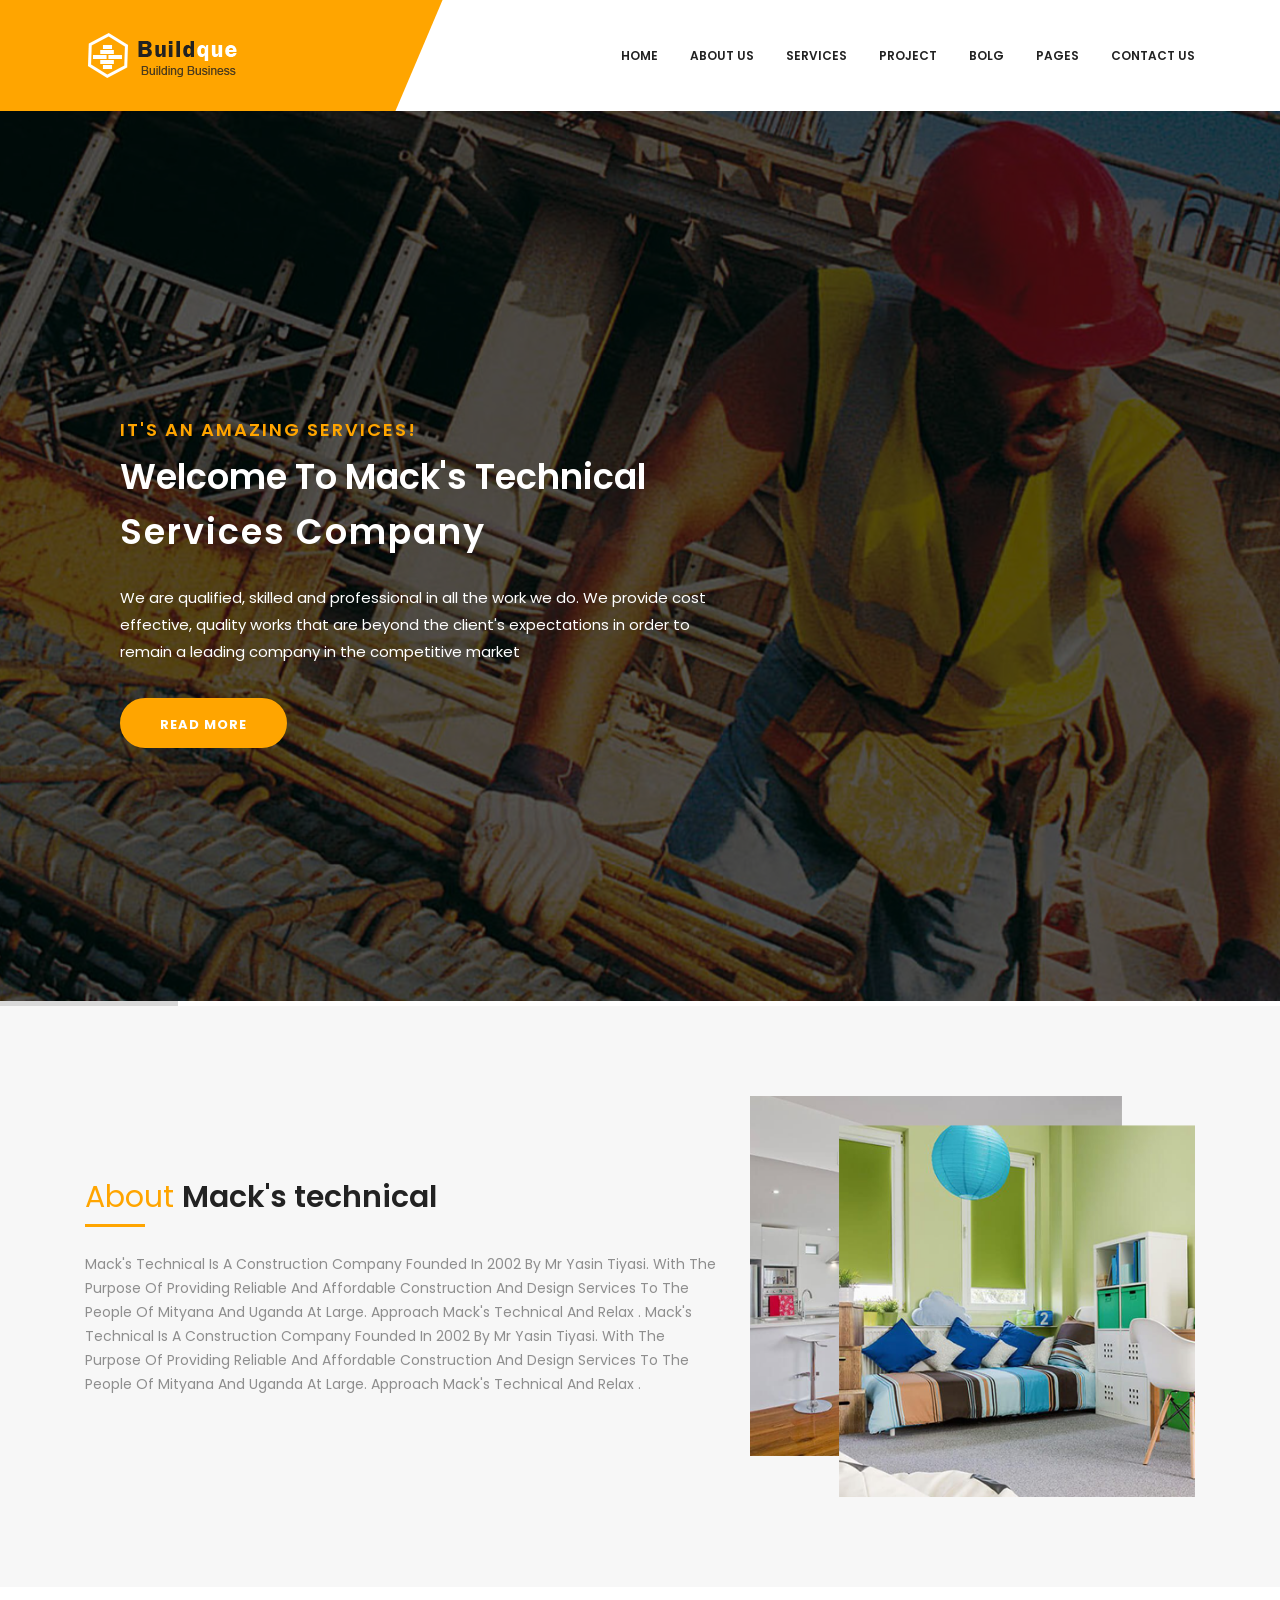
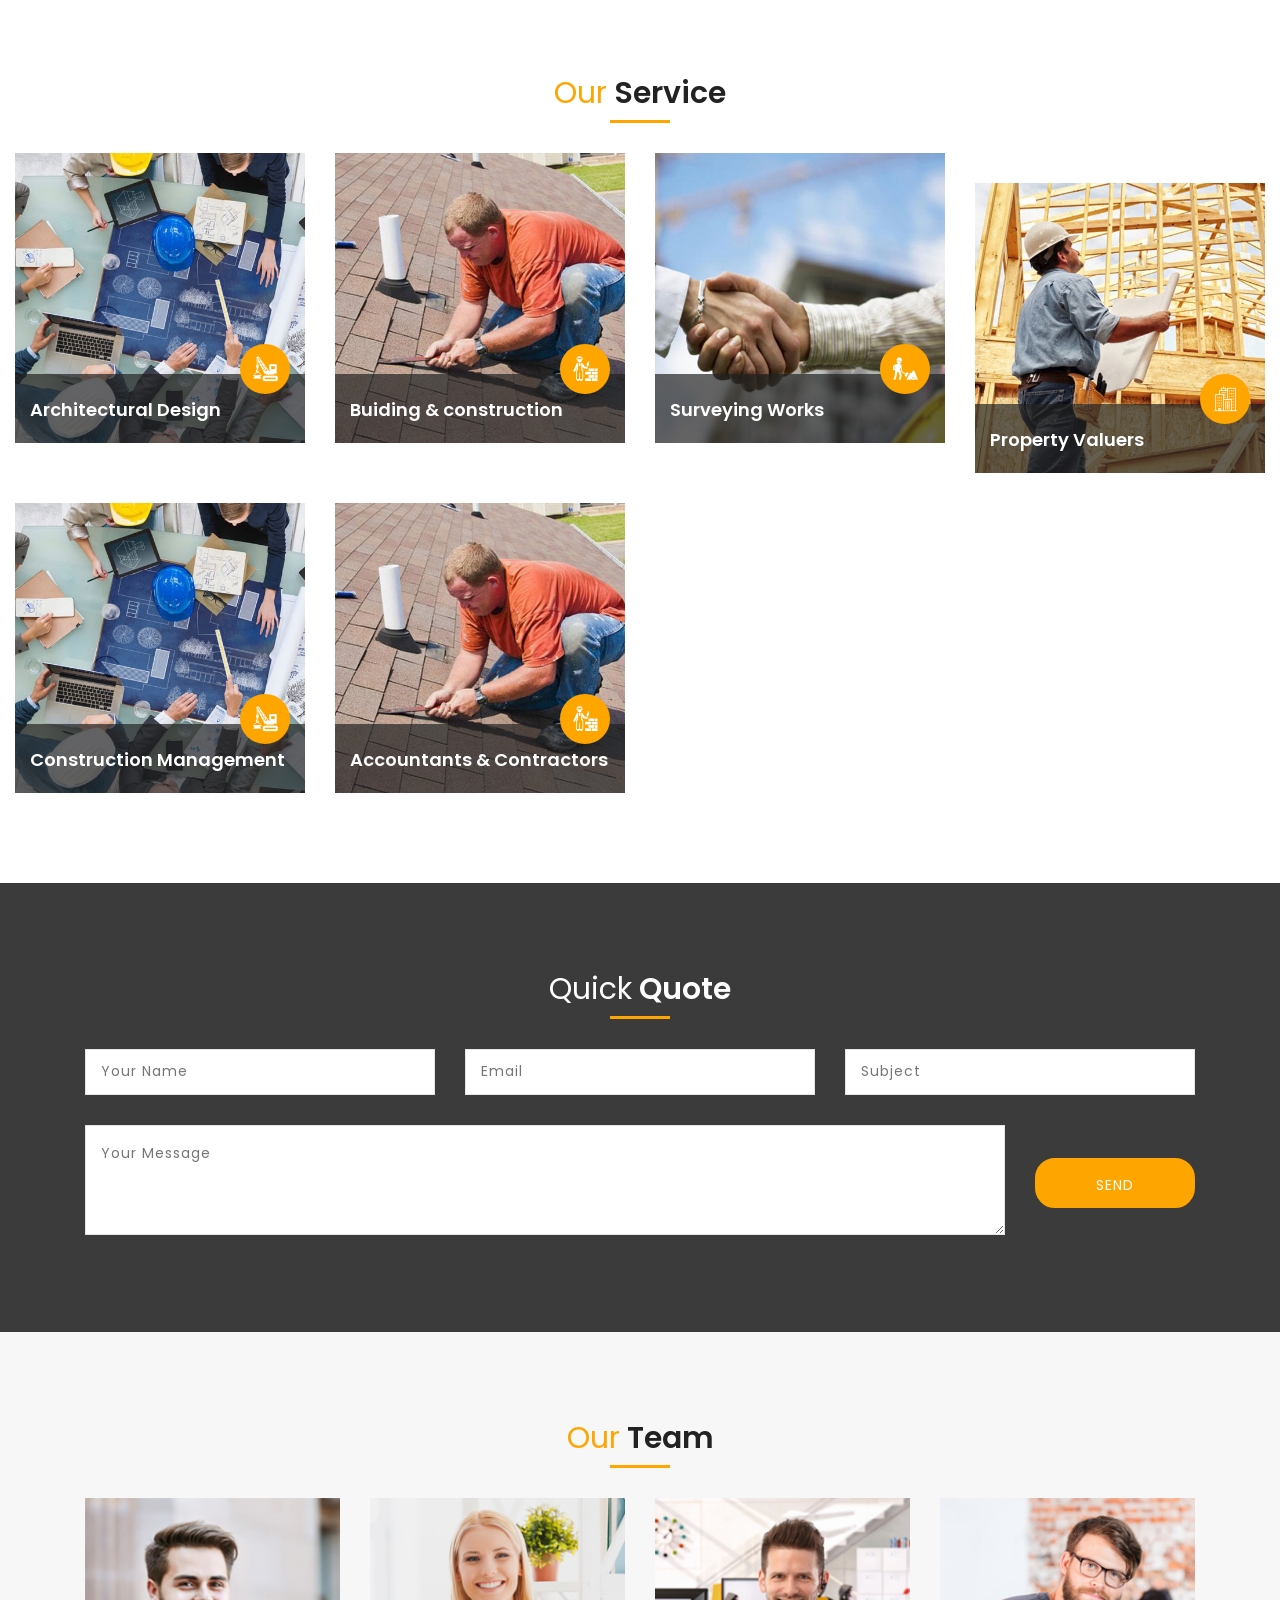
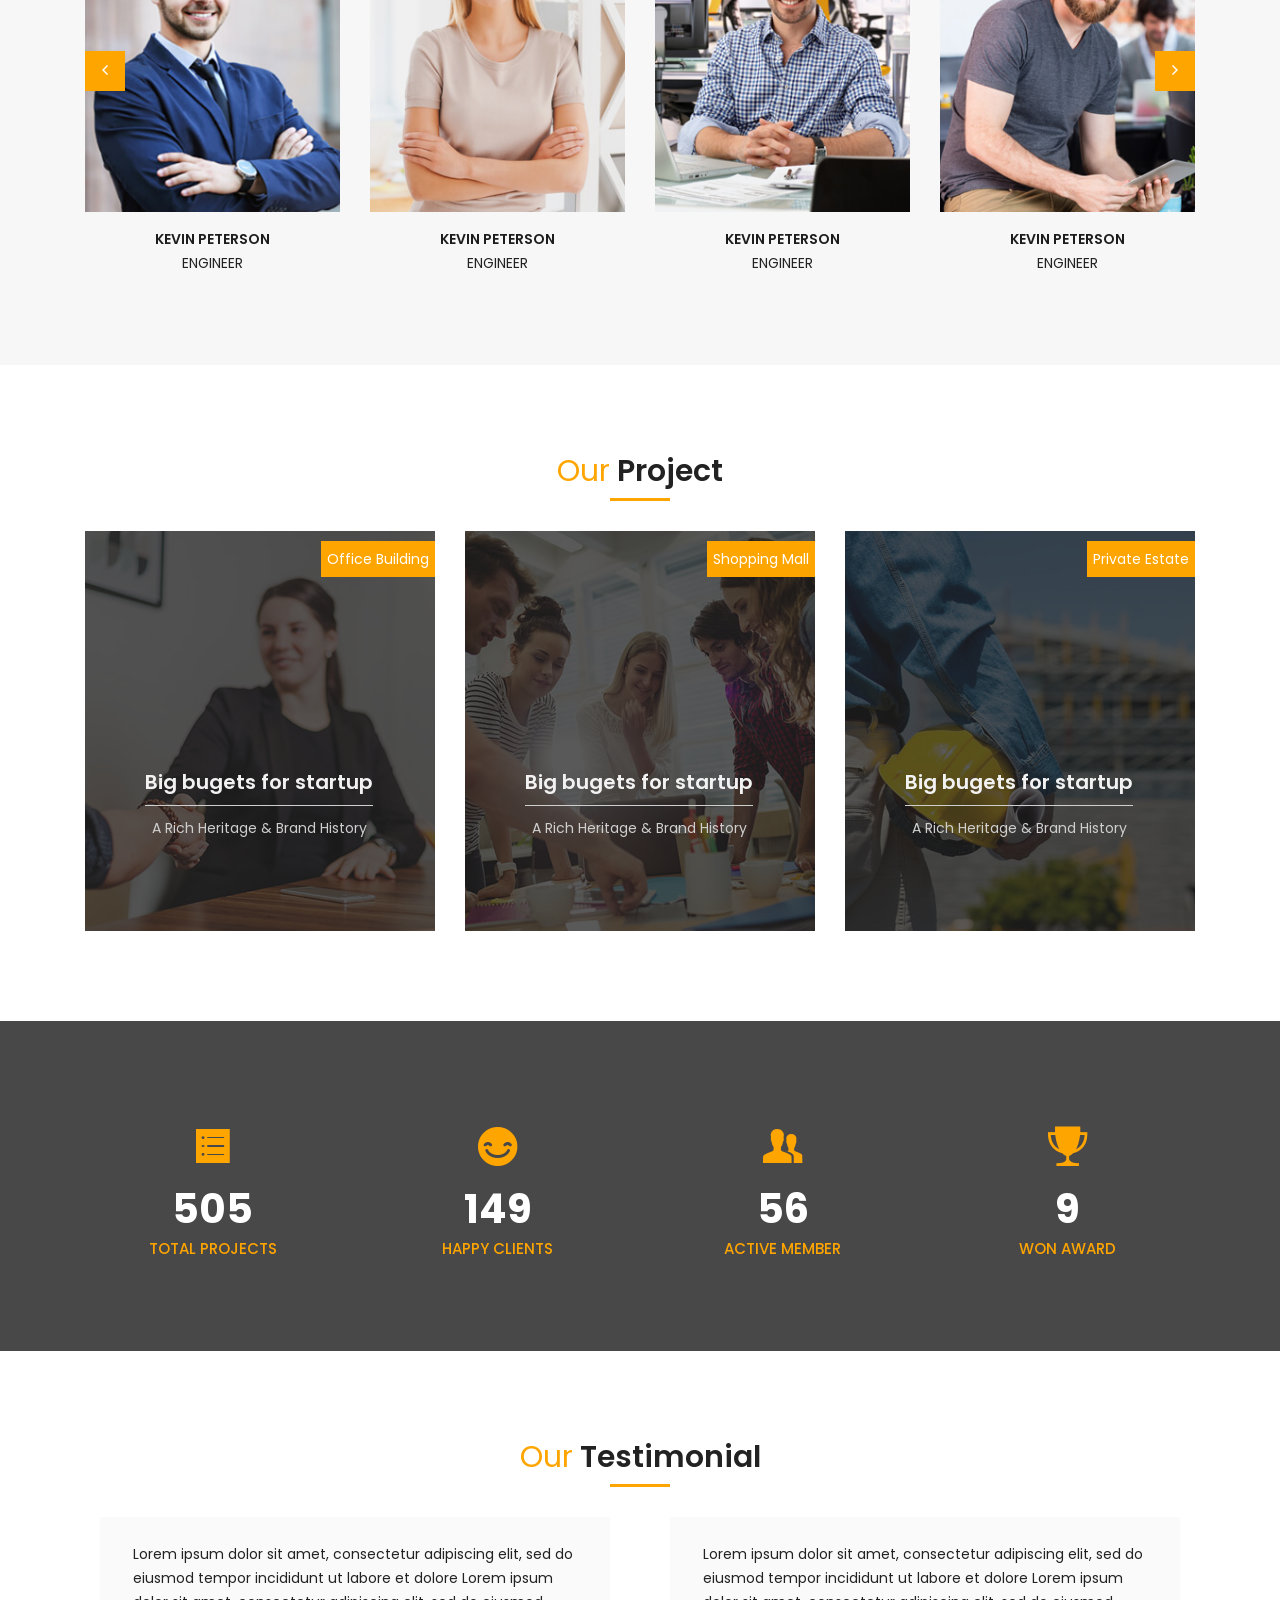
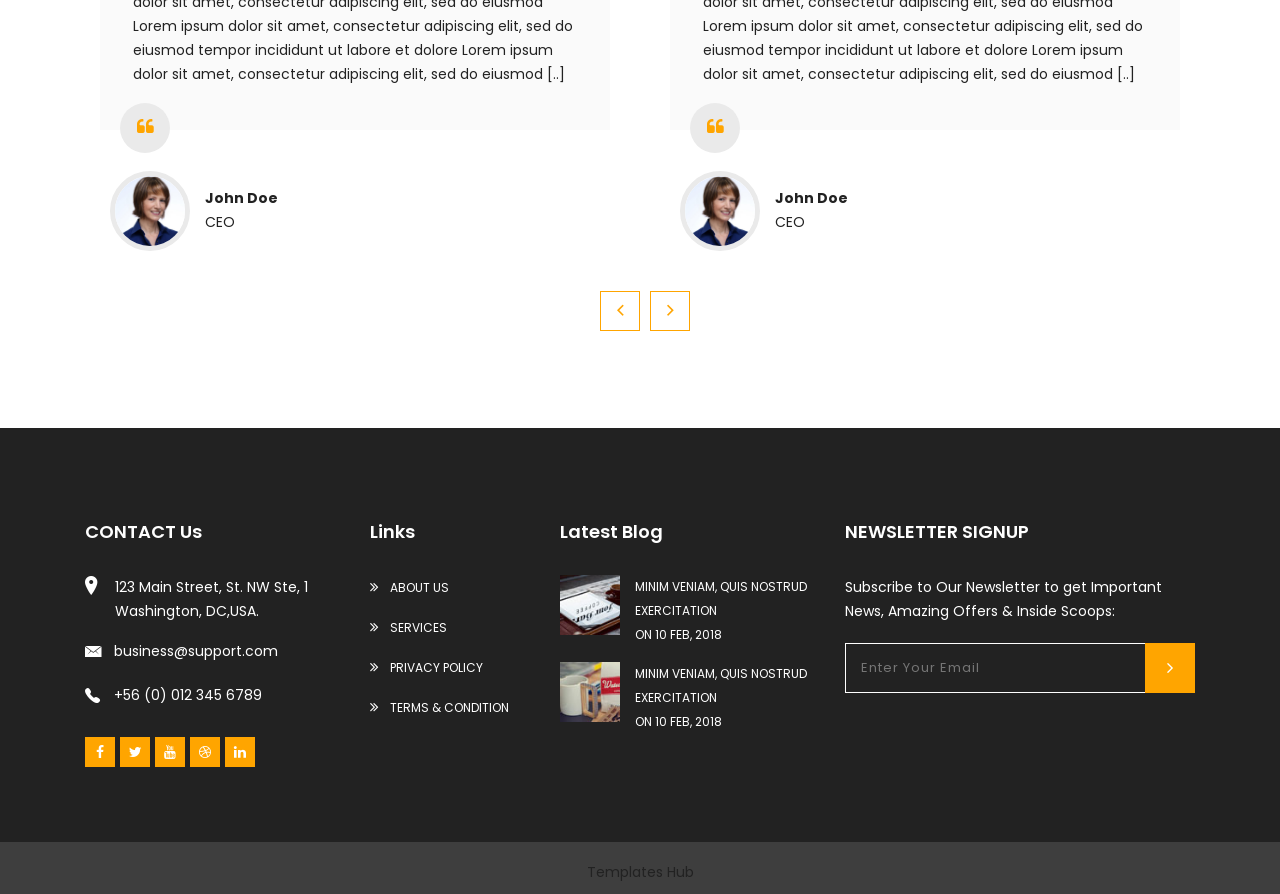
==== commit 75597e93: "Second commit" ====
--- a/index.html
+++ b/index.html
@@ -77,12 +77,7 @@
 												<a href="about.html">About 1</a>
 											</li>
 
-											<li>
-												<a href="about2.html">About 2</a>
-											</li>
-											<li>
-												<a href="about3.html">About 3</a>
-											</li>
+											
 											<li>
 												<a href="career.html">Career</a>
 											</li>
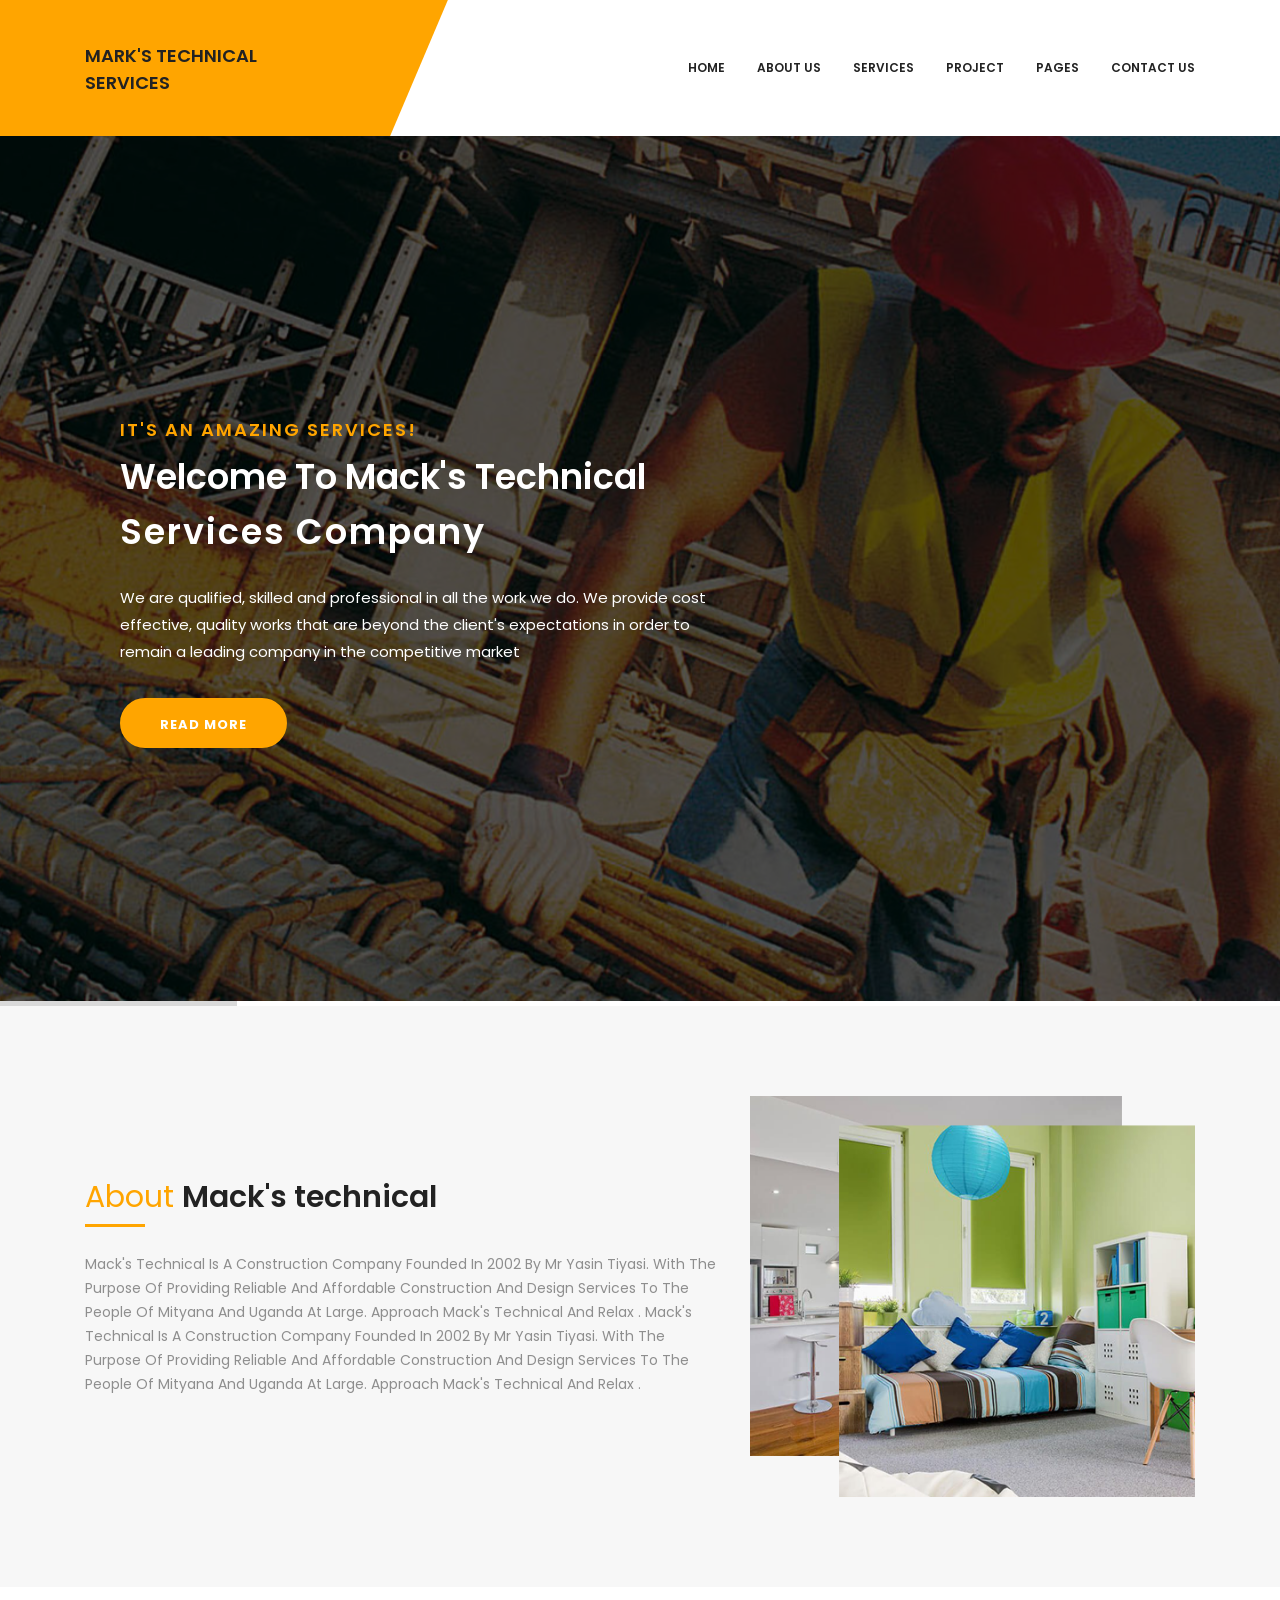
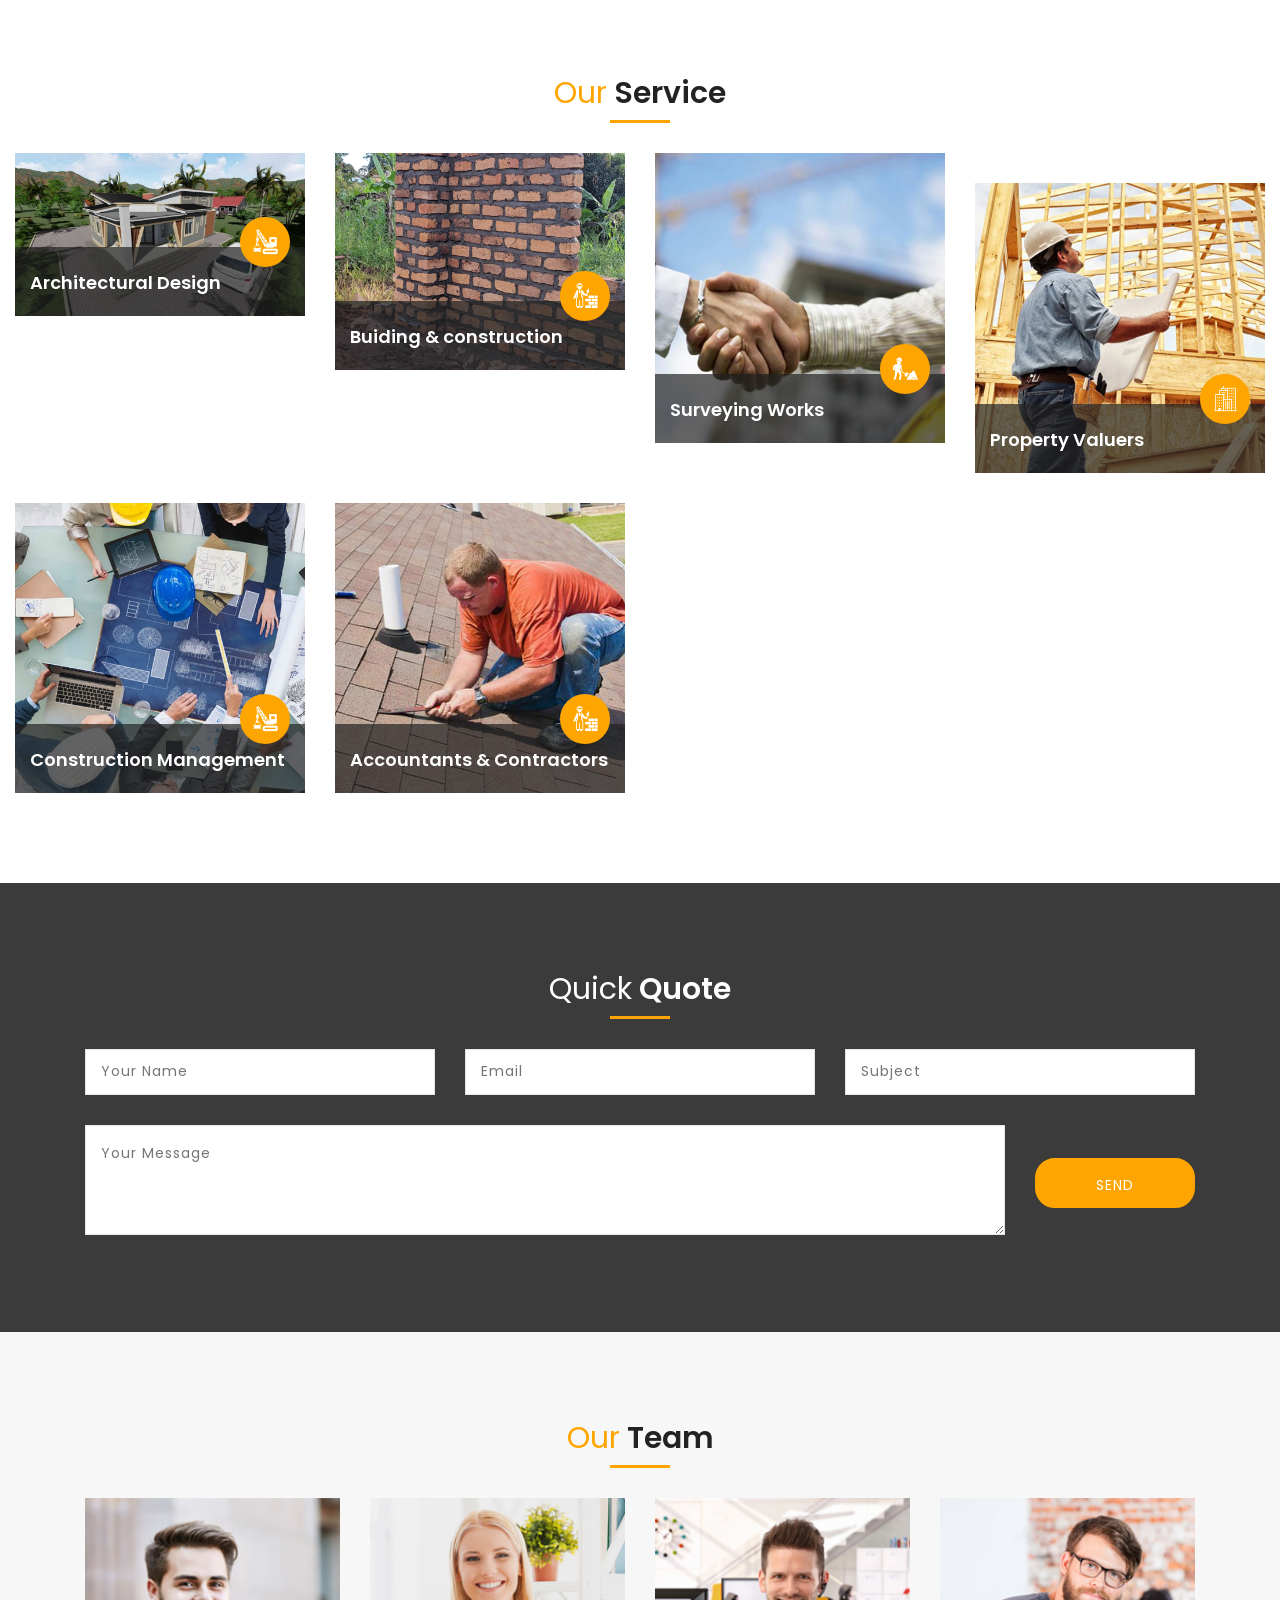
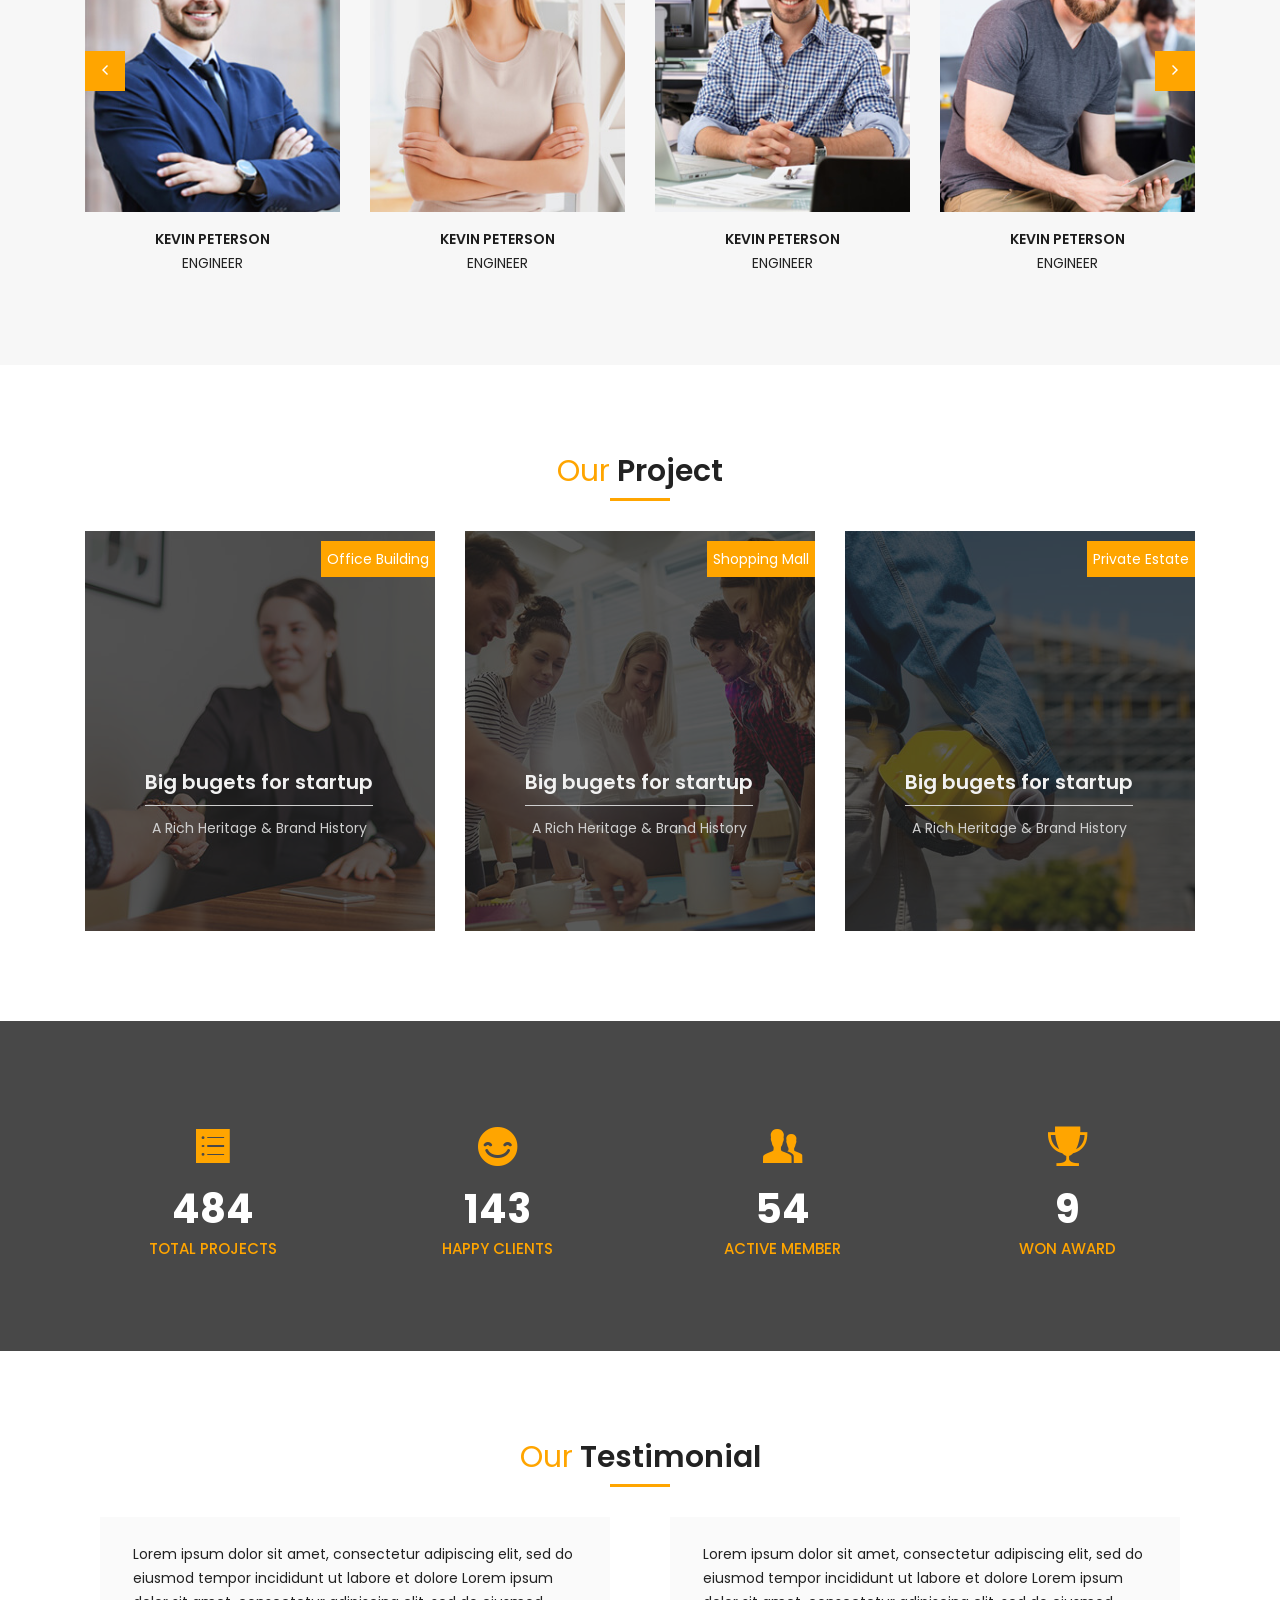
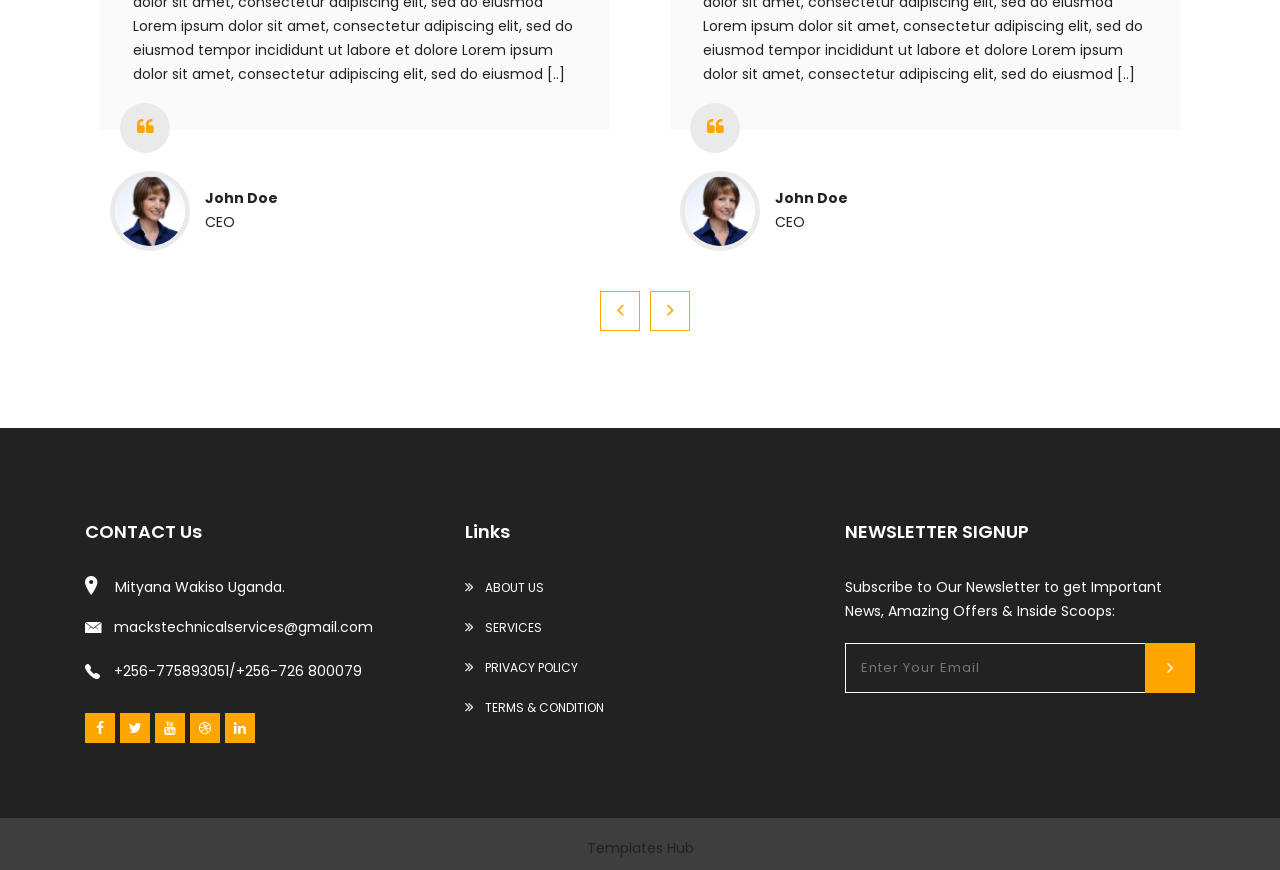
==== commit a3d067b4: "third Commit" ====
--- a/index.html
+++ b/index.html
@@ -1,1121 +1,1108 @@
 <!DOCTYPE html>
 <html lang="en">
-	
+
 <!--  01:03 GMT -->
+
 <head>
-		<meta charset="utf-8">
-		<meta http-equiv="X-UA-Compatible" content="IE=edge">
-		<meta name="viewport" content="width=device-width, initial-scale=1">
-		<title>Mark's Technical Services Ltd</title>
-		<link rel="shortcut icon" type="image/x-icon" href="favicon.ico">
-		<link href="https://fonts.googleapis.com/css?family=Poppins:300,400,500,700" rel="stylesheet">
-		<link href="assets/css/bootstrap.min.css" rel="stylesheet" type="text/css">
-		<link href="assets/css/owl.carousel.css" rel="stylesheet" type="text/css">
-		<link href="assets/css/font-awesome.css" rel="stylesheet" type="text/css">
-		<link href="assets/css/ionicons.css" rel="stylesheet" type="text/css">
-		<link href="assets/css/flaticon.css" rel="stylesheet" type="text/css">
-		<link href="assets/css/simple-line-icons.css" rel="stylesheet" type="text/css">
-		<link href="assets/css/animate.css" type="text/css" rel="stylesheet">
-		<link href="assets/css/jquery-ui.min.css" type="text/css" rel="stylesheet">
-		<!--Main Slider-->
-		<link href="assets/css/settings.css" type="text/css" rel="stylesheet" media="screen">
-		<link href="assets/css/layers.css" type="text/css" rel="stylesheet" media="screen">
-
-		<link href="assets/css/style.css" type="text/css" rel="stylesheet">
-		<link href="assets/css/index.css" type="text/css" rel="stylesheet">
-		<link href="assets/css/header.css" type="text/css" rel="stylesheet">
-		<link href="assets/css/footer.css" type="text/css" rel="stylesheet">
-		<link href="assets/css/theme-color/default.css" rel="stylesheet" type="text/css" id="theme-color" />
-
-	</head>
-	<body>
-		<!--loader-->
-		<div id="preloader">
-			<div class="sk-circle">
-				<div class="sk-circle1 sk-child"></div>
-				<div class="sk-circle2 sk-child"></div>
-				<div class="sk-circle3 sk-child"></div>
-				<div class="sk-circle4 sk-child"></div>
-				<div class="sk-circle5 sk-child"></div>
-				<div class="sk-circle6 sk-child"></div>
-				<div class="sk-circle7 sk-child"></div>
-				<div class="sk-circle8 sk-child"></div>
-				<div class="sk-circle9 sk-child"></div>
-				<div class="sk-circle10 sk-child"></div>
-				<div class="sk-circle11 sk-child"></div>
-				<div class="sk-circle12 sk-child"></div>
-			</div>
+	<meta charset="utf-8">
+	<meta http-equiv="X-UA-Compatible" content="IE=edge">
+	<meta name="viewport" content="width=device-width, initial-scale=1">
+	<title>Mark's Technical Services Ltd</title>
+	<link rel="shortcut icon" type="image/x-icon" href="favicon.ico">
+	<link href="https://fonts.googleapis.com/css?family=Poppins:300,400,500,700" rel="stylesheet">
+	<link href="assets/css/bootstrap.min.css" rel="stylesheet" type="text/css">
+	<link href="assets/css/owl.carousel.css" rel="stylesheet" type="text/css">
+	<link href="assets/css/font-awesome.css" rel="stylesheet" type="text/css">
+	<link href="assets/css/ionicons.css" rel="stylesheet" type="text/css">
+	<link href="assets/css/flaticon.css" rel="stylesheet" type="text/css">
+	<link href="assets/css/simple-line-icons.css" rel="stylesheet" type="text/css">
+	<link href="assets/css/animate.css" type="text/css" rel="stylesheet">
+	<link href="assets/css/jquery-ui.min.css" type="text/css" rel="stylesheet">
+	<!--Main Slider-->
+	<link href="assets/css/settings.css" type="text/css" rel="stylesheet" media="screen">
+	<link href="assets/css/layers.css" type="text/css" rel="stylesheet" media="screen">
+
+	<link href="assets/css/style.css" type="text/css" rel="stylesheet">
+	<link href="assets/css/index.css" type="text/css" rel="stylesheet">
+	<link href="assets/css/header.css" type="text/css" rel="stylesheet">
+	<link href="assets/css/footer.css" type="text/css" rel="stylesheet">
+	<link href="assets/css/theme-color/default.css" rel="stylesheet" type="text/css" id="theme-color" />
+
+</head>
+
+<body>
+	<!--loader-->
+	<div id="preloader">
+		<div class="sk-circle">
+			<div class="sk-circle1 sk-child"></div>
+			<div class="sk-circle2 sk-child"></div>
+			<div class="sk-circle3 sk-child"></div>
+			<div class="sk-circle4 sk-child"></div>
+			<div class="sk-circle5 sk-child"></div>
+			<div class="sk-circle6 sk-child"></div>
+			<div class="sk-circle7 sk-child"></div>
+			<div class="sk-circle8 sk-child"></div>
+			<div class="sk-circle9 sk-child"></div>
+			<div class="sk-circle10 sk-child"></div>
+			<div class="sk-circle11 sk-child"></div>
+			<div class="sk-circle12 sk-child"></div>
 		</div>
-		<!--loader-->
-
-		<!-- header Start -->
-		<header id="header" class="header">
-
-			<div class="nav-wrap">
-				<div class="container">
-					<div class="row">
-						<div class="col-md-3">
-							<div class="logo">
-								<a href="index-2.html"><img src="assets/images/logo.png" alt=""></a>
-							</div>
-							<!-- Phone Menu button -->
-							<button id="menu" class="menu hidden-md-up"></button>
-						</div>
-						<div class="col-md-9 nav-bg d-flex align-items-center">
-							<nav class="navigation">
-								<ul>
-									<li>
-										<a href="javascript:avoid(0);">Home</a><i class="ion-ios-plus-empty hidden-md-up"></i>
-										
-									</li>
-
-									<li>
-										<a href="javascript:avoid(0);">About us</a><i class="ion-ios-plus-empty hidden-md-up"></i>
-										<ul class="sub-nav">
-
-											<li>
-												<a href="about.html">About 1</a>
-											</li>
-
-											
-											<li>
-												<a href="career.html">Career</a>
-											</li>
-											<li>
-												<a href="history.html">History</a>
-											</li>
-											<li>
-												<a href="partnerships.html">Partnerships</a>
-											</li>
-											<li>
-												<a href="leadership.html">Leadership</a>
-											</li>
-
-										</ul>
-									</li>
-									<li>
-										<a href="javascript:avoid(0);">services</a><i class="ion-ios-plus-empty hidden-md-up"></i>
-										<ul class="sub-nav">
-											<li>
-												<a href="services.html">services All</a>
-											</li>
-											<li>
-												<a href="services-details.html">service Details</a>
-											</li>
-										</ul>
-									</li>
-									<li>
-										<a href="javascript:avoid(0);">Project</a><i class="ion-ios-plus-empty hidden-md-up"></i>
-										<ul class="sub-nav">
-											<li>
-												<a href="project.html">project</a>
-											</li>
-											<li>
-												<a href="project-details.html">project-details</a>
-											</li>
-
-										</ul>
-									</li>
-									<li>
-										<a href="javascript:avoid(0);">bolg</a><i class="ion-ios-plus-empty hidden-md-up"></i>
-										<ul class="sub-nav">
-											<li>
-												<a href="blog.html">Blog</a>
-											</li>
-											<li>
-												<a href="blog-detail.html">Blog Details</a>
-											</li>
-										</ul>
-									</li>
-									<li>
-										<a href="javascript:avoid(0);">pages</a><i class="ion-ios-plus-empty hidden-md-up"></i>
-										<ul class="sub-nav">
-
-											<li>
-												<a href="faq.html">Faq</a>
-											</li>
-											<li>
-												<a href="register.html">Register</a>
-											</li>
-											<li>
-												<a href="login.html">login</a>
-											</li>
-											<li>
-												<a href="testimonial.html">Testimonials</a>
-											</li>
-											<li>
-												<a href="404.html">404 Error</a>
-											</li>
-											<li>
-												<a href="blank.html">Blank</a>
-											</li>
-
-										</ul>
-									</li>
-									<li>
-										<a href="javascript:avoid(0);">Contact Us</a><i class="ion-ios-plus-empty hidden-md-up"></i>
-										<ul class="sub-nav">
-
-											<li>
-												<a href="contact.html">Contact 1</a>
-											</li>
-
-											<li>
-												<a href="contact1.html">Contact 2</a>
-											</li>
-
-										</ul>
-									</li>
-
-								</ul>
-
-							</nav>
-						</div>
-					</div>
-				</div>
-			</div>
-		</header>
-		<!--Header End-->
-
-		<!-- star-banner -->
-		<!--  Main Banner Start Here-->
-		<div class="main-banner">
-			<div id="rev_slider_34_1_wrapper" class="rev_slider_wrapper" data-alias="news-gallery34">
-				<!-- START REVOLUTION SLIDER 5.0.7 fullwidth mode -->
-				<div id="rev_slider_34_1" class="rev_slider" data-version="5.0.7">
-					<ul>
-						<!-- SLIDE  -->
-						<li data-index="rs-129">
-							<!-- MAIN IMAGE -->
-							<img src="assets/images/banner/banner_1.jpg"  alt=""  class="rev-slidebg" >
-							<!-- LAYERS -->
-
-							<!-- LAYER NR. 2 -->
-							<div class="tp-caption Newspaper-Title tp-resizeme"
-							id="slide-129-layer-1"
+	</div>
+	<!--loader-->
+
+	<!-- header Start -->
+	<header id="header" class="header">
+
+		<div class="nav-wrap">
+			<div class="container">
+				<div class="row">
+					<div class="col-md-3">
+						<div class="logo">
+							<!-- <a href="index.html"><img height= 50 width=50 src="assets/images/logo.png" style="background-color: blue;" alt=""></a> -->
+							<a href="index.html"><h4>MARK'S TECHNICAL SERVICES</h4></a>
+						</div>
+						<!-- Phone Menu button -->
+						<button id="menu" class="menu hidden-md-up"></button>
+					</div>
+					<div class="col-md-9 nav-bg d-flex align-items-center">
+						<nav class="navigation">
+							<ul>
+								<li>
+									<a href="index.html">Home</a><i class="ion-ios-plus-empty hidden-md-up"></i>
+
+								</li>
+
+								<li>
+									<a href="javascript:avoid(0);">About us</a><i
+										class="ion-ios-plus-empty hidden-md-up"></i>
+									<ul class="sub-nav">
+
+										<li>
+											<a href="#">About 1</a>
+										</li>
+
+
+										<li>
+											<a href="#">Career</a>
+										</li>
+										<li>
+											<a href="#">History</a>
+										</li>
+										<li>
+											<a href="#">Partnerships</a>
+										</li>
+										<li>
+											<a href="#">Leadership</a>
+										</li>
+
+									</ul>
+								</li>
+								<li>
+									<a href="javascript:avoid(0);">services</a><i
+										class="ion-ios-plus-empty hidden-md-up"></i>
+									<ul class="sub-nav">
+										<li>
+											<a href="#">services All</a>
+										</li>
+										<li>
+											<a href="#">service Details</a>
+										</li>
+									</ul>
+								</li>
+								<li>
+									<a href="javascript:avoid(0);">Project</a><i
+										class="ion-ios-plus-empty hidden-md-up"></i>
+									<ul class="sub-nav">
+										<li>
+											<a href="#">project</a>
+										</li>
+										<li>
+											<a href="#">project-details</a>
+										</li>
+
+									</ul>
+								</li>
+
+								<li>
+									<a href="javascript:avoid(0);">pages</a><i
+										class="ion-ios-plus-empty hidden-md-up"></i>
+									<ul class="sub-nav">
+
+										<li>
+											<a href="#">Faq</a>
+										</li>
+										<li>
+											<a href="#">Register</a>
+										</li>
+										<li>
+											<a href="#">login</a>
+										</li>
+										<li>
+											<a href="#">Testimonials</a>
+										</li>
+										<li>
+											<a href="#">404 Error</a>
+										</li>
+										<li>
+											<a href="#">Blank</a>
+										</li>
+
+									</ul>
+								</li>
+								<li>
+									<a href="javascript:avoid(0);">Contact Us</a><i
+										class="ion-ios-plus-empty hidden-md-up"></i>
+									<ul class="sub-nav">
+
+										<li>
+											<a href="#">Contact 1</a>
+										</li>
+
+										<li>
+											<a href="#">Contact 2</a>
+										</li>
+
+									</ul>
+								</li>
+
+							</ul>
+
+						</nav>
+					</div>
+				</div>
+			</div>
+		</div>
+	</header>
+	<!--Header End-->
+
+	<!-- star-banner -->
+	<!--  Main Banner Start Here-->
+	<div class="main-banner">
+		<div id="rev_slider_34_1_wrapper" class="rev_slider_wrapper" data-alias="news-gallery34">
+			<!-- START REVOLUTION SLIDER 5.0.7 fullwidth mode -->
+			<div id="rev_slider_34_1" class="rev_slider" data-version="5.0.7">
+				<ul>
+					<!-- SLIDE  -->
+					<li data-index="rs-129">
+						<!-- MAIN IMAGE -->
+						<img src="assets/images/banner/banner_1.jpg" alt="" class="rev-slidebg">
+						<!-- LAYERS -->
+
+						<!-- LAYER NR. 2 -->
+						<div class="tp-caption Newspaper-Title tp-resizeme" id="slide-129-layer-1"
 							data-x="['left','left','left','left']" data-hoffset="['100','50','50','30']"
 							data-y="['top','top','top','center']" data-voffset="['165','135','105','0']"
-							data-fontsize="['50','50','50','30']"
-							data-lineheight="['55','55','55','35']"
-							data-width="['600','600','600','420']"
-							data-height="none"
-							data-whitespace="normal"
+							data-fontsize="['50','50','50','30']" data-lineheight="['55','55','55','35']"
+							data-width="['600','600','600','420']" data-height="none" data-whitespace="normal"
 							data-transform_idle="o:1;"
-
 							data-transform_in="y:[-100%];z:0;rX:0deg;rY:0;rZ:0;sX:1;sY:1;skX:0;skY:0;s:1500;e:Power3.easeInOut;"
 							data-transform_out="auto:auto;s:1000;e:Power3.easeInOut;"
-							data-mask_in="x:0px;y:0px;s:inherit;e:inherit;"
-							data-mask_out="x:0;y:0;s:inherit;e:inherit;"
-							data-start="1000"
-							data-splitin="none"
-							data-splitout="none"
-							data-responsive_offset="on" >
-								<div class="banner-text">
-									<span>It's an Amazing Services!</span>
-									<h2>Welcome to Mack's technical  <span>Services Company</span></h2>
-
-									<p>
-										We are qualified, skilled and professional in all the work we do. 
-										We provide cost effective, quality works that are beyond the client's expectations in order to remain a 
-										leading company in the competitive market 
-									</p>
-									<a class="btn-text" href="about_us.html"> read more</a>
-								</div>
-							</div>
-
-						</li>
-						<!-- SLIDE  -->
-						<li data-index="rs-130"   data-title="" data-description="">
-							<!-- MAIN IMAGE -->
-							<img src="assets/images/banner/banner_2.jpg"  alt=""  class="rev-slidebg" >
-							<!-- LAYERS -->
-
-							<!-- LAYER NR. 2 -->
-							<div class="tp-caption Newspaper-Title tp-resizeme"
-							id="slide-129-layer-2"
+							data-mask_in="x:0px;y:0px;s:inherit;e:inherit;" data-mask_out="x:0;y:0;s:inherit;e:inherit;"
+							data-start="1000" data-splitin="none" data-splitout="none" data-responsive_offset="on">
+							<div class="banner-text">
+								<span>It's an Amazing Services!</span>
+								<h2>Welcome to Mack's technical <span>Services Company</span></h2>
+
+								<p>
+									We are qualified, skilled and professional in all the work we do.
+									We provide cost effective, quality works that are beyond the client's expectations
+									in order to remain a
+									leading company in the competitive market
+								</p>
+								<a class="btn-text" href="about_us.html"> read more</a>
+							</div>
+						</div>
+
+					</li>
+					<!-- SLIDE  -->
+					<li data-index="rs-130" data-title="" data-description="">
+						<!-- MAIN IMAGE -->
+						<img src="assets/images/banner/banner_2.jpg" alt="" class="rev-slidebg">
+						<!-- LAYERS -->
+
+						<!-- LAYER NR. 2 -->
+						<div class="tp-caption Newspaper-Title tp-resizeme" id="slide-129-layer-2"
 							data-x="['left','left','left','left']" data-hoffset="['100','50','50','30']"
 							data-y="['top','top','top','center']" data-voffset="['165','135','105','0']"
-							data-fontsize="['50','50','50','30']"
-							data-lineheight="['55','55','55','35']"
-							data-width="['600','600','600','420']"
-							data-height="none"
-							data-whitespace="normal"
+							data-fontsize="['50','50','50','30']" data-lineheight="['55','55','55','35']"
+							data-width="['600','600','600','420']" data-height="none" data-whitespace="normal"
 							data-transform_idle="o:1;"
-
 							data-transform_in="y:[-100%];z:0;rX:0deg;rY:0;rZ:0;sX:1;sY:1;skX:0;skY:0;s:1500;e:Power3.easeInOut;"
 							data-transform_out="auto:auto;s:1000;e:Power3.easeInOut;"
-							data-mask_in="x:0px;y:0px;s:inherit;e:inherit;"
-							data-mask_out="x:0;y:0;s:inherit;e:inherit;"
-							data-start="1000"
-							data-splitin="none"
-							data-splitout="none"
-							data-responsive_offset="on" >
-								<div class="banner-text">
-									<span>It's an Amazing Services!</span>
-									<h2>Assuring you of Our Best <span>Services & Solutions</span></h2>
-
-									
-									<a class="btn-text" href="about_us.html"> read more</a>
-								</div>
-							</div>
-
-						</li>
-						<!-- SLIDE  -->
-						<li data-index="rs-131">
-							<!-- MAIN IMAGE -->
-							<img src="assets/images/banner/banner_3.jpg"  alt=""  class="rev-slidebg" >
-							<!-- LAYERS -->
-
-							<!-- LAYER NR. 2 -->
-							<div class="tp-caption Newspaper-Title tp-resizeme"
-							id="slide-129-layer-3"
+							data-mask_in="x:0px;y:0px;s:inherit;e:inherit;" data-mask_out="x:0;y:0;s:inherit;e:inherit;"
+							data-start="1000" data-splitin="none" data-splitout="none" data-responsive_offset="on">
+							<div class="banner-text">
+								<span>It's an Amazing Services!</span>
+								<h2>Assuring you of Our Best <span>Services & Solutions</span></h2>
+
+
+								<a class="btn-text" href="about_us.html"> read more</a>
+							</div>
+						</div>
+
+					</li>
+					<!-- SLIDE  -->
+					<li data-index="rs-131">
+						<!-- MAIN IMAGE -->
+						<img src="assets/images/banner/banner_3.jpg" alt="" class="rev-slidebg">
+						<!-- LAYERS -->
+
+						<!-- LAYER NR. 2 -->
+						<div class="tp-caption Newspaper-Title tp-resizeme" id="slide-129-layer-3"
 							data-x="['left','left','left','left']" data-hoffset="['100','50','50','30']"
 							data-y="['top','top','top','center']" data-voffset="['165','135','105','0']"
-							data-fontsize="['50','50','50','30']"
-							data-lineheight="['55','55','55','35']"
-							data-width="['600','600','600','420']"
-							data-height="none"
-							data-whitespace="normal"
+							data-fontsize="['50','50','50','30']" data-lineheight="['55','55','55','35']"
+							data-width="['600','600','600','420']" data-height="none" data-whitespace="normal"
 							data-transform_idle="o:1;"
-
 							data-transform_in="y:[-100%];z:0;rX:0deg;rY:0;rZ:0;sX:1;sY:1;skX:0;skY:0;s:1500;e:Power3.easeInOut;"
 							data-transform_out="auto:auto;s:1000;e:Power3.easeInOut;"
-							data-mask_in="x:0px;y:0px;s:inherit;e:inherit;"
-							data-mask_out="x:0;y:0;s:inherit;e:inherit;"
-							data-start="1000"
-							data-splitin="none"
-							data-splitout="none"
-							data-responsive_offset="on" >
-								<div class="banner-text">
-									<span>It's an Amazing Services!</span>
-									<h2>We Are Available For <span>Any Construction Work</span></h2>
-
-									
-									<a class="btn-text" href="about_us.html"> read more</a>
-								</div>
-							</div>
-						</li>
-						<!-- SLIDE  -->
-					</ul>
-					<div class="tp-bannertimer tp-bottom"></div>
-				</div>
+							data-mask_in="x:0px;y:0px;s:inherit;e:inherit;" data-mask_out="x:0;y:0;s:inherit;e:inherit;"
+							data-start="1000" data-splitin="none" data-splitout="none" data-responsive_offset="on">
+							<div class="banner-text">
+								<span>It's an Amazing Services!</span>
+								<h2>We Are Available For <span>Any Construction Work</span></h2>
+
+
+								<a class="btn-text" href="about_us.html"> read more</a>
+							</div>
+						</div>
+					</li>
+					<!-- SLIDE  -->
+				</ul>
+				<div class="tp-bannertimer tp-bottom"></div>
 			</div>
 		</div>
-		<!--  Main Banner End Here-->
-
-		<!--About-->
-		<section id="about_us" class="padding ptb-xs-40 gray-bg">
-			<div class="container">
-				<div class="row d-flex align-items-center">
-					<div class="col-md-12 col-lg-7 about-left">
-
-						<div class="sec_hedding">
-							<h2><span>About </span>Mack's technical</h2>
-							<span class="b-line l-left"></span>
-						</div>
-						<p>
-							Mack's Technical is a construction company founded in 2002 by Mr Yasin Tiyasi. 
-							With the purpose of providing reliable and affordable construction and design services 
-							to the people of Mityana and Uganda at Large. Approach Mack's technical and relax .
-							Mack's Technical is a construction company founded in 2002 by Mr Yasin Tiyasi. 
-							With the purpose of providing reliable and affordable construction and design services 
-							to the people of Mityana and Uganda at Large. Approach Mack's technical and relax .
-						</p>
-				
-					</div>
-
-					<div class="col-md-12 col-lg-5">
-						<img src="assets/images/about_us.png" class="repo-full" alt="" />
-					</div>
-
-				</div>
-
-			</div>
-		</section>
-		<!--About Us-->
-
-		<!-- OUR_Service -->
-		<section id="service_section" class="padding ptb-xs-40">
-			<div class="container-fluid">
-				<div class="row text-center mb-30">
-					<div class="col-sm-12">
-						<div class="sec_hedding">
-							<h2><span>Our</span> Service</h2>
-							<span class="b-line"></span>
-						</div>
-					</div>
-				</div>
-
-				<div class="row">
-					<div class="col-xl-3 col-lg-4 col-md-6 mb-xs-30 margin_bott">
-						<div class="maine_box">
-							<div class="items_picher">
-								<img src="assets/images/service/img_1.jpg" alt="" />
-							</div>
-
-							<div class="box_detail">
-								<div class="use_detail">
-									<div class="event_detail">
-										<i class="flaticon-tool-1"></i>
-									</div>
-								</div>
-								<div class="datail_show">
-									<h3>Architectural Design</h3>
-									<p>
-										Lorem Ipsum Dolor Sit Amet, Consectetur Adipiscing Elit, Sed Do Eiusmod Tempor...
-									</p>
-									<a href="#!">Read More</a>
-								</div>
-							</div>
-
-						</div>
-					</div>
-					
-
-					<div class="col-xl-3 col-lg-4 col-md-6 mb-xs-30 margin_bott">
-						<div class="maine_box">
-							<div class="items_picher">
-								<img src="assets/images/service/img_2.jpg" alt="" />
-							</div>
-
-							<div class="box_detail">
-								<div class="use_detail">
-									<div class="event_detail">
-										<i class="flaticon-tool"></i>
-									</div>
-								</div>
-								<div class="datail_show">
-									<h3>Buiding & construction</h3>
-									<p>
-										Lorem Ipsum Dolor Sit Amet, Consectetur Adipiscing Elit, Sed Do Eiusmod Tempor...
-									</p>
-									<a href="#!">Read More</a>
-								</div>
-							</div>
-
-						</div>
-					</div>
-
-					<div class="col-xl-3 col-lg-4 col-md-6 mb-xs-30">
-						<div class="maine_box">
-							<div class="items_picher">
-								<img src="assets/images/service/img_3.jpg" alt="" />
-							</div>
-
-							<div class="box_detail">
-								<div class="use_detail">
-									<div class="event_detail">
-										<i class="flaticon-worker-of-construction-working-with-a-shovel-beside-material-pile"></i>
-									</div>
-								</div>
-								<div class="datail_show">
-									<h3>Surveying Works</h3>
-									<p>
-										Lorem Ipsum Dolor Sit Amet, Consectetur Adipiscing Elit, Sed Do Eiusmod Tempor...
-									</p>
-									<a href="#!">Read More</a>
-								</div>
-							</div>
-
-						</div>
-					</div>
-
-					
-
-					<div class="col-xl-3 col-lg-4 col-md-6 margin_top">
-						<div class="maine_box">
-							<div class="items_picher">
-								<img src="assets/images/service/img_5.jpg" alt="" />
-							</div>
-
-							<div class="box_detail">
-								<div class="use_detail">
-									<div class="event_detail">
-										<i class="flaticon-skyline"></i>
-									</div>
-								</div>
-								<div class="datail_show">
-									<h3>Property Valuers</h3>
-									<p>
-										Lorem Ipsum Dolor Sit Amet, Consectetur Adipiscing Elit, Sed Do Eiusmod Tempor...
-									</p>
-									<a href="#!">Read More</a>
-								</div>
-							</div>
-
-						</div>
-					</div>
-
-					
-
-					<div class="col-xl-3 col-lg-4 col-md-6 margin_top">
-						<div class="maine_box">
-							<div class="items_picher">
-								<img src="assets/images/service/img_1.jpg" alt="" />
-							</div>
-
-							<div class="box_detail">
-								<div class="use_detail">
-									<div class="event_detail">
-										<i class="flaticon-tool-1"></i>
-									</div>
-								</div>
-								<div class="datail_show">
-									<h3>Construction Management</h3>
-									<p>
-										Lorem Ipsum Dolor Sit Amet, Consectetur Adipiscing Elit, Sed Do Eiusmod Tempor...
-									</p>
-									<a href="#!">Read More</a>
-								</div>
-							</div>
-
-						</div>
-					</div>
-
-					<div class="col-xl-3 col-lg-4 col-md-6 margin_top">
-						<div class="maine_box">
-							<div class="items_picher">
-								<img src="assets/images/service/img_2.jpg" alt="" />
-							</div>
-
-							<div class="box_detail">
-								<div class="use_detail">
-									<div class="event_detail">
-										<i class="flaticon-tool"></i>
-									</div>
-								</div>
-								<div class="datail_show">
-									<h3>Accountants & Contractors</h3>
-									<p>
-										Lorem Ipsum Dolor Sit Amet, Consectetur Adipiscing Elit, Sed Do Eiusmod Tempor...
-									</p>
-									<a href="#!">Read More</a>
-								</div>
-							</div>
-
-						</div>
-					</div>
-
-				</div>
-			</div>
-		</section>
-		<!-- OUR_Service END-->
-
-		<!--Quick Quote Section start-->
-		<section id="feadback" class="padding ptb-xs-40 img_bg1">
-			<div class="container">
-				<div class="row text-center mb-30  light-color">
-					<div class="col-sm-12">
-						<div class="sec_hedding">
-							<h2><span>Quick</span> Quote</h2>
-							<span class="b-line"></span>
-						</div>
-					</div>
-				</div>
-				<div class="row">
-
-					<div class=" col-md-12 col-lg-12">
-
-						<!-- Contact FORM -->
-						<form class="quote-form" id="contact">
-							<!-- IF MAIL SENT SUCCESSFULLY -->
-							<div id="success">
-								<div role="alert" class="alert alert-success">
-									<strong>Thanks</strong> for using our template. Your message has been sent.
-								</div>
-							</div>
-							<!-- END IF MAIL SENT SUCCESSFULLY -->
-							<div class="row">
-								<div class="col-md-4 col-lg-4">
-									<div class="form-field">
-										<input class="input-sm form-full" id="name" type="text" name="form-name" placeholder="Your Name">
-									</div>
-								</div>
-
-								<div class="col-md-4 col-lg-4">
-									<div class="form-field">
-										<input class="input-sm form-full" id="email" type="text" name="form-email" placeholder="Email">
-									</div>
-								</div>
-
-								<div class="col-md-4 col-lg-4">
-									<div class="form-field">
-										<input class="input-sm form-full" id="sub" type="text" name="form-subject" placeholder="Subject">
-									</div>
-								</div>
-
-								<div class="col-md-10 col-lg-10">
-									<div class="form-field">
-										<textarea class="form-full" id="message" rows="7" name="form-message" placeholder="Your Message"></textarea>
-									</div>
-								</div>
-								<div class="col-md-2 col-lg-2 d-flex align-items-center">
-									<button class="bnt btn-text sent-but mt-xs-30" type="button" id="submit" name="button">
-										Send
-									</button>
-								</div>
-							</div>
-						</form>
-						<!-- END Contact FORM -->
-					</div>
-
-				</div>
-
-			</div>
-		</section>
-		<!--Quick Quote Section end-->
-
-		<!-- Team Section -->
-		<section id="team" class="padding ptb-xs-40 text-center gray-bg">
-			<div class="container">
-				<div class="row text-center mb-30">
-					<div class="col-sm-12">
-						<div class="sec_hedding">
-							<h2><span>Our</span> Team</h2>
-							<span class="b-line"></span>
-						</div>
-					</div>
-				</div>
-
-				<!--Team Carousel -->
-				<div class="row mt-10">
-					<div class="col-md-12">
-						<div id="team-carousel" class="owl-carousel team-carousel nf-carousel-theme">
-
-							<div class="team_head">
-								<div class="team_view">
-									<figure>
-										<img src="assets/images/team/01.jpg" alt="">
-									</figure>
-
-									<div class="team_hover text-center">
-										<div>
-											<ul>
-												<li>
-													<a href="#" target="_blank" class="text-white"><i class="fa fa-facebook"></i></a>
-												</li>
-												<li>
-													<a href="#" target="_blank" class="text-white"><i class="fa fa-twitter"></i></a>
-												</li>
-												<li>
-													<a href="#" target="_blank" class="text-white"><i class="fa fa-google-plus"></i></a>
-												</li>
-												<li>
-													<a href="#" target="_blank" class="text-white"><i class="fa fa-instagram"></i></a>
-												</li>
-											</ul>
-											<p class="text-white">
-												Lorem Ipsum is simply dummy text of the printing and typesetting industry.
-											</p>
-										</div>
-									</div>
-								</div>
-								<div class="team_discoption text-center mt-15">
-									<span class="team_name">Kevin Peterson</span>
-									<span class="postion">Engineer</span>
-								</div>
-							</div>
-
-							<div class="team_head">
-								<div class="team_view">
-									<figure>
-										<img src="assets/images/team/02.jpg" alt="">
-									</figure>
-
-									<div class="team_hover text-center">
-										<div>
-											<ul>
-												<li>
-													<a href="#" target="_blank" class="text-white"><i class="fa fa-facebook"></i></a>
-												</li>
-												<li>
-													<a href="#" target="_blank" class="text-white"><i class="fa fa-twitter"></i></a>
-												</li>
-												<li>
-													<a href="#" target="_blank" class="text-white"><i class="fa fa-google-plus"></i></a>
-												</li>
-												<li>
-													<a href="#" target="_blank" class="text-white"><i class="fa fa-instagram"></i></a>
-												</li>
-											</ul>
-											<p class="text-white">
-												Lorem Ipsum is simply dummy text of the printing and typesetting industry.
-											</p>
-										</div>
-									</div>
-								</div>
-								<div class="team_discoption text-center mt-15">
-									<span class="team_name">Kevin Peterson</span>
-									<span class="postion">Engineer</span>
-								</div>
-							</div>
-
-							<div class="team_head">
-								<div class="team_view">
-									<figure>
-										<img src="assets/images/team/03.jpg" alt="">
-									</figure>
-
-									<div class="team_hover text-center">
-										<div>
-											<ul>
-												<li>
-													<a href="#" target="_blank" class="text-white"><i class="fa fa-facebook"></i></a>
-												</li>
-												<li>
-													<a href="#" target="_blank" class="text-white"><i class="fa fa-twitter"></i></a>
-												</li>
-												<li>
-													<a href="#" target="_blank" class="text-white"><i class="fa fa-google-plus"></i></a>
-												</li>
-												<li>
-													<a href="#" target="_blank" class="text-white"><i class="fa fa-instagram"></i></a>
-												</li>
-											</ul>
-											<p class="text-white">
-												Lorem Ipsum is simply dummy text of the printing and typesetting industry.
-											</p>
-										</div>
-									</div>
-								</div>
-								<div class="team_discoption text-center mt-15">
-									<span class="team_name">Kevin Peterson</span>
-									<span class="postion">Engineer</span>
-								</div>
-							</div>
-
-							<div class="team_head">
-								<div class="team_view">
-									<figure>
-										<img src="assets/images/team/04.jpg" alt="">
-									</figure>
-
-									<div class="team_hover text-center">
-										<div>
-											<ul>
-												<li>
-													<a href="#" target="_blank" class="text-white"><i class="fa fa-facebook"></i></a>
-												</li>
-												<li>
-													<a href="#" target="_blank" class="text-white"><i class="fa fa-twitter"></i></a>
-												</li>
-												<li>
-													<a href="#" target="_blank" class="text-white"><i class="fa fa-google-plus"></i></a>
-												</li>
-												<li>
-													<a href="#" target="_blank" class="text-white"><i class="fa fa-instagram"></i></a>
-												</li>
-											</ul>
-											<p class="text-white">
-												Lorem Ipsum is simply dummy text of the printing and typesetting industry.
-											</p>
-										</div>
-									</div>
-								</div>
-								<div class="team_discoption text-center mt-15">
-									<span class="team_name">Kevin Peterson</span>
-									<span class="postion">Engineer</span>
-								</div>
-							</div>
-
-						</div>
-					</div>
-				</div>
-				<!--End Team Carousel -->
-			</div>
-		</section>
-		<!-- End Team Section -->
-
-		<!-- Project_Section -->
-		<section class="padding ptb-xs-40">
-			<div class="container">
-				<div class="row text-center mb-30">
-					<div class="col-sm-12">
-						<div class="sec_hedding">
-							<h2><span>Our</span> Project</h2>
-							<span class="b-line"></span>
-						</div>
-					</div>
-				</div>
-
-				<div class="row">
-					<div class="col-lg-4 mb-sm-30 mb-xs-30">
-						<div class="position_relative img-scale max_size">
-							<figure class="picher_doc">
-								<img src="assets/images/project/img_11.jpg" alt="">
-								<div class="opacity-medium bg-extra-black"></div>
-								<div class="date_top">
-									<span>Office Building</span>
-								</div>
-								<div class="inner_text">
-									<h3 class="show_tital">Big bugets for startup</h3>
-
-									<p class="display_block">
-										A Rich Heritage &amp; Brand History
-									</p>
-									<button class="btn btn-text" type="button" name="button">
-										view More
-									</button>
-								</div>
-							</figure>
-						</div>
-					</div>
-
-					<div class="col-lg-4 mb-sm-30 mb-xs-30">
-						<div class="position_relative img-scale max_size">
-							<figure class="picher_doc">
-								<img src="assets/images/project/img_22.jpg" alt="">
-								<div class="opacity-medium bg-extra-black"></div>
-								<div class="date_top">
-									<span>Shopping Mall</span>
-								</div>
-								<div class="inner_text">
-									<h3 class="show_tital">Big bugets for startup</h3>
-
-									<p class="display_block">
-										A Rich Heritage &amp; Brand History
-									</p>
-									<button class="btn btn-text" type="button" name="button">
-										view More
-									</button>
-								</div>
-							</figure>
-						</div>
-					</div>
-
-					<div class="col-lg-4">
-						<div class="position_relative img-scale max_size">
-							<figure class="picher_doc">
-								<img src="assets/images/project/img_33.jpg" alt="">
-								<div class="opacity-medium bg-extra-black"></div>
-								<div class="date_top">
-									<span>Private Estate</span>
-								</div>
-								<div class="inner_text">
-									<h3 class="show_tital">Big bugets for startup</h3>
-
-									<p class="display_block">
-										A Rich Heritage &amp; Brand History
-									</p>
-									<button class="btn btn-text" type="button" name="button">
-										view More
-									</button>
-								</div>
-							</figure>
-						</div>
-					</div>
-				</div>
-
-			</div>
-		</section>
-		<!-- Project_Section_End-->
-
-		<!-- Counter Section -->
-		<div class="fact-counter-wrapper padding ptb-xs-40">
-			<div class="container text-center">
-				<div class="row">
-					<div class="col-lg-3 col-md-6 mb-sm-30 mb-xs-30">
-						<div class="single-fact">
-							<div class="icon-boxed">
-								<i class="ion-ios-list"></i>
-							</div>
-							<span class="counter" data-count="3562">0</span>
-							<p>
-								Total Projects
-							</p>
-						</div>
-					</div>
-					<div class="col-lg-3 col-md-6 mb-sm-30 mb-xs-30">
-						<div class="single-fact">
-							<div class="icon-boxed">
-								<i class="ion-happy"></i>
-							</div>
-							<span class="counter" data-count="1054">0</span>
-							<p>
-								Happy Clients
-							</p>
-						</div>
-					</div>
-					<div class="col-lg-3 col-md-6 mb-xs-30">
-						<div class="single-fact">
-							<div class="icon-boxed">
-								<i class="ion-person-stalker"></i>
-							</div>
-							<span class="counter" data-count="400">0</span>
-							<p>
-								Active Member
-							</p>
-						</div>
-					</div>
-					<div class="col-lg-3 col-md-6">
-						<div class="single-fact">
-							<div class="icon-boxed">
-								<i class="ion-trophy"></i>
-							</div>
-							<span class="counter" data-count="67">0</span>
-							<p>
-								Won Award
-							</p>
-						</div>
-					</div>
-				</div>
-			</div>
+	</div>
+	<!--  Main Banner End Here-->
+
+	<!--About-->
+	<section id="about_us" class="padding ptb-xs-40 gray-bg">
+		<div class="container">
+			<div class="row d-flex align-items-center">
+				<div class="col-md-12 col-lg-7 about-left">
+
+					<div class="sec_hedding">
+						<h2><span>About </span>Mack's technical</h2>
+						<span class="b-line l-left"></span>
+					</div>
+					<p>
+						Mack's Technical is a construction company founded in 2002 by Mr Yasin Tiyasi.
+						With the purpose of providing reliable and affordable construction and design services
+						to the people of Mityana and Uganda at Large. Approach Mack's technical and relax .
+						Mack's Technical is a construction company founded in 2002 by Mr Yasin Tiyasi.
+						With the purpose of providing reliable and affordable construction and design services
+						to the people of Mityana and Uganda at Large. Approach Mack's technical and relax .
+					</p>
+
+				</div>
+
+				<div class="col-md-12 col-lg-5">
+					<img src="assets/images/about_us.png" class="repo-full" alt="" />
+				</div>
+
+			</div>
+
 		</div>
-
-		<!-- Counter Section End-->
-
-		<!--Testimonial Section Start-->
-		<section class="testimonial_wrapper__block padding ptb-xs-40">
-			<div class="container">
-				<div class="row text-center mb-30">
-					<div class="col-sm-12">
-						<div class="sec_hedding">
-							<h2><span>Our</span> Testimonial</h2>
-							<span class="b-line"></span>
-						</div>
-					</div>
-				</div>
-				<div class="row">
-					<div class="col-md-12">
-						<div class="testimonial_carosule-wrap">
-							<div class="single_carousel pt-40">
+	</section>
+	<!--About Us-->
+
+	<!-- OUR_Service -->
+	<section id="service_section" class="padding ptb-xs-40">
+		<div class="container-fluid">
+			<div class="row text-center mb-30">
+				<div class="col-sm-12">
+					<div class="sec_hedding">
+						<h2><span>Our</span> Service</h2>
+						<span class="b-line"></span>
+					</div>
+				</div>
+			</div>
+
+			<div class="row">
+				<div class="col-xl-3 col-lg-4 col-md-6 mb-xs-30 margin_bott">
+					<div class="maine_box">
+						<div class="items_picher">
+							<img src="assets/images/service/image8.jpeg" alt="" />
+						</div>
+
+						<div class="box_detail">
+							<div class="use_detail">
+								<div class="event_detail">
+									<i class="flaticon-tool-1"></i>
+								</div>
+							</div>
+							<div class="datail_show">
+								<h3>Architectural Design</h3>
 								<p>
-									Lorem ipsum dolor sit amet, consectetur adipiscing elit, sed do eiusmod tempor incididunt ut labore et dolore Lorem ipsum dolor sit amet, consectetur adipiscing elit, sed do eiusmod  Lorem ipsum dolor sit amet, consectetur adipiscing elit, sed do eiusmod tempor incididunt ut labore et dolore Lorem ipsum dolor sit amet, consectetur adipiscing elit, sed do eiusmod [..]
+									Lorem Ipsum Dolor Sit Amet, Consectetur Adipiscing Elit, Sed Do Eiusmod Tempor...
 								</p>
-								<div class="author_img__block">
-									<div class="author_tablecell__block">
-										<img src="assets/images/author.jpg" alt="">
-										<p>
-											John Doe <span>CEO</span>
+								<a href="#!">Read More</a>
+							</div>
+						</div>
+
+					</div>
+				</div>
+
+
+				<div class="col-xl-3 col-lg-4 col-md-6 mb-xs-30 margin_bott">
+					<div class="maine_box">
+						<div class="items_picher">
+							<img src="assets/images/service/image10.jpeg" alt="" />
+						</div>
+
+						<div class="box_detail">
+							<div class="use_detail">
+								<div class="event_detail">
+									<i class="flaticon-tool"></i>
+								</div>
+							</div>
+							<div class="datail_show">
+								<h3>Buiding & construction</h3>
+								<p>
+									Lorem Ipsum Dolor Sit Amet, Consectetur Adipiscing Elit, Sed Do Eiusmod Tempor...
+								</p>
+								<a href="#!">Read More</a>
+							</div>
+						</div>
+
+					</div>
+				</div>
+
+				<div class="col-xl-3 col-lg-4 col-md-6 mb-xs-30">
+					<div class="maine_box">
+						<div class="items_picher">
+							<img src="assets/images/service/img_3.jpg" alt="" />
+						</div>
+
+						<div class="box_detail">
+							<div class="use_detail">
+								<div class="event_detail">
+									<i
+										class="flaticon-worker-of-construction-working-with-a-shovel-beside-material-pile"></i>
+								</div>
+							</div>
+							<div class="datail_show">
+								<h3>Surveying Works</h3>
+								<p>
+									Lorem Ipsum Dolor Sit Amet, Consectetur Adipiscing Elit, Sed Do Eiusmod Tempor...
+								</p>
+								<a href="#!">Read More</a>
+							</div>
+						</div>
+
+					</div>
+				</div>
+
+
+
+				<div class="col-xl-3 col-lg-4 col-md-6 margin_top">
+					<div class="maine_box">
+						<div class="items_picher">
+							<img src="assets/images/service/img_5.jpg" alt="" />
+						</div>
+
+						<div class="box_detail">
+							<div class="use_detail">
+								<div class="event_detail">
+									<i class="flaticon-skyline"></i>
+								</div>
+							</div>
+							<div class="datail_show">
+								<h3>Property Valuers</h3>
+								<p>
+									Lorem Ipsum Dolor Sit Amet, Consectetur Adipiscing Elit, Sed Do Eiusmod Tempor...
+								</p>
+								<a href="#!">Read More</a>
+							</div>
+						</div>
+
+					</div>
+				</div>
+
+
+
+				<div class="col-xl-3 col-lg-4 col-md-6 margin_top">
+					<div class="maine_box">
+						<div class="items_picher">
+							<img src="assets/images/service/img_1.jpg" alt="" />
+						</div>
+
+						<div class="box_detail">
+							<div class="use_detail">
+								<div class="event_detail">
+									<i class="flaticon-tool-1"></i>
+								</div>
+							</div>
+							<div class="datail_show">
+								<h3>Construction Management</h3>
+								<p>
+									Lorem Ipsum Dolor Sit Amet, Consectetur Adipiscing Elit, Sed Do Eiusmod Tempor...
+								</p>
+								<a href="#!">Read More</a>
+							</div>
+						</div>
+
+					</div>
+				</div>
+
+				<div class="col-xl-3 col-lg-4 col-md-6 margin_top">
+					<div class="maine_box">
+						<div class="items_picher">
+							<img src="assets/images/service/img_2.jpg" alt="" />
+						</div>
+
+						<div class="box_detail">
+							<div class="use_detail">
+								<div class="event_detail">
+									<i class="flaticon-tool"></i>
+								</div>
+							</div>
+							<div class="datail_show">
+								<h3>Accountants & Contractors</h3>
+								<p>
+									Lorem Ipsum Dolor Sit Amet, Consectetur Adipiscing Elit, Sed Do Eiusmod Tempor...
+								</p>
+								<a href="#!">Read More</a>
+							</div>
+						</div>
+
+					</div>
+				</div>
+
+			</div>
+		</div>
+	</section>
+	<!-- OUR_Service END-->
+
+	<!--Quick Quote Section start-->
+	<section id="feadback" class="padding ptb-xs-40 img_bg1">
+		<div class="container">
+			<div class="row text-center mb-30  light-color">
+				<div class="col-sm-12">
+					<div class="sec_hedding">
+						<h2><span>Quick</span> Quote</h2>
+						<span class="b-line"></span>
+					</div>
+				</div>
+			</div>
+			<div class="row">
+
+				<div class=" col-md-12 col-lg-12">
+
+					<!-- Contact FORM -->
+					<form class="quote-form" id="contact">
+						<!-- IF MAIL SENT SUCCESSFULLY -->
+						<div id="success">
+							<div role="alert" class="alert alert-success">
+								<strong>Thanks</strong> for using our template. Your message has been sent.
+							</div>
+						</div>
+						<!-- END IF MAIL SENT SUCCESSFULLY -->
+						<div class="row">
+							<div class="col-md-4 col-lg-4">
+								<div class="form-field">
+									<input class="input-sm form-full" id="name" type="text" name="form-name"
+										placeholder="Your Name">
+								</div>
+							</div>
+
+							<div class="col-md-4 col-lg-4">
+								<div class="form-field">
+									<input class="input-sm form-full" id="email" type="text" name="form-email"
+										placeholder="Email">
+								</div>
+							</div>
+
+							<div class="col-md-4 col-lg-4">
+								<div class="form-field">
+									<input class="input-sm form-full" id="sub" type="text" name="form-subject"
+										placeholder="Subject">
+								</div>
+							</div>
+
+							<div class="col-md-10 col-lg-10">
+								<div class="form-field">
+									<textarea class="form-full" id="message" rows="7" name="form-message"
+										placeholder="Your Message"></textarea>
+								</div>
+							</div>
+							<div class="col-md-2 col-lg-2 d-flex align-items-center">
+								<button class="bnt btn-text sent-but mt-xs-30" type="button" id="submit" name="button">
+									Send
+								</button>
+							</div>
+						</div>
+					</form>
+					<!-- END Contact FORM -->
+				</div>
+
+			</div>
+
+		</div>
+	</section>
+	<!--Quick Quote Section end-->
+
+	<!-- Team Section -->
+	<section id="team" class="padding ptb-xs-40 text-center gray-bg">
+		<div class="container">
+			<div class="row text-center mb-30">
+				<div class="col-sm-12">
+					<div class="sec_hedding">
+						<h2><span>Our</span> Team</h2>
+						<span class="b-line"></span>
+					</div>
+				</div>
+			</div>
+
+			<!--Team Carousel -->
+			<div class="row mt-10">
+				<div class="col-md-12">
+					<div id="team-carousel" class="owl-carousel team-carousel nf-carousel-theme">
+
+						<div class="team_head">
+							<div class="team_view">
+								<figure>
+									<img src="assets/images/team/01.jpg" alt="">
+								</figure>
+
+								<div class="team_hover text-center">
+									<div>
+										<ul>
+											<li>
+												<a href="#" target="_blank" class="text-white"><i
+														class="fa fa-facebook"></i></a>
+											</li>
+											<li>
+												<a href="#" target="_blank" class="text-white"><i
+														class="fa fa-twitter"></i></a>
+											</li>
+											<li>
+												<a href="#" target="_blank" class="text-white"><i
+														class="fa fa-google-plus"></i></a>
+											</li>
+											<li>
+												<a href="#" target="_blank" class="text-white"><i
+														class="fa fa-instagram"></i></a>
+											</li>
+										</ul>
+										<p class="text-white">
+											Lorem Ipsum is simply dummy text of the printing and typesetting industry.
 										</p>
 									</div>
 								</div>
 							</div>
-							<div class="single_carousel pt-40">
-								<p>
-									Lorem ipsum dolor sit amet, consectetur adipiscing elit, sed do eiusmod tempor incididunt ut labore et dolore Lorem ipsum dolor sit amet, consectetur adipiscing elit, sed do eiusmod Lorem ipsum dolor sit amet, consectetur adipiscing elit, sed do eiusmod tempor incididunt ut labore et dolore Lorem ipsum dolor sit amet, consectetur adipiscing elit, sed do eiusmod [..]
-								</p>
-								<div class="author_img__block">
-									<div class="author_tablecell__block">
-										<img src="assets/images/author.jpg" alt="">
-										<p>
-											John Doe <span>CEO</span>
+							<div class="team_discoption text-center mt-15">
+								<span class="team_name">Kevin Peterson</span>
+								<span class="postion">Engineer</span>
+							</div>
+						</div>
+
+						<div class="team_head">
+							<div class="team_view">
+								<figure>
+									<img src="assets/images/team/02.jpg" alt="">
+								</figure>
+
+								<div class="team_hover text-center">
+									<div>
+										<ul>
+											<li>
+												<a href="#" target="_blank" class="text-white"><i
+														class="fa fa-facebook"></i></a>
+											</li>
+											<li>
+												<a href="#" target="_blank" class="text-white"><i
+														class="fa fa-twitter"></i></a>
+											</li>
+											<li>
+												<a href="#" target="_blank" class="text-white"><i
+														class="fa fa-google-plus"></i></a>
+											</li>
+											<li>
+												<a href="#" target="_blank" class="text-white"><i
+														class="fa fa-instagram"></i></a>
+											</li>
+										</ul>
+										<p class="text-white">
+											Lorem Ipsum is simply dummy text of the printing and typesetting industry.
 										</p>
 									</div>
 								</div>
 							</div>
-							<div class="single_carousel pt-40">
-								<p>
-									Lorem ipsum dolor sit amet, consectetur adipiscing elit, sed do eiusmod tempor incididunt ut labore et dolore Lorem ipsum dolor sit amet, consectetur adipiscing elit, sed do eiusmod Lorem ipsum dolor sit amet, consectetur adipiscing elit, sed do eiusmod tempor incididunt ut labore et dolore Lorem ipsum dolor sit amet, consectetur adipiscing elit, sed do eiusmod [..]
-								</p>
-								<div class="author_img__block">
-									<div class="author_tablecell__block">
-										<img src="assets/images/author.jpg" alt="">
-										<p>
-											John Doe <span>CEO</span>
+							<div class="team_discoption text-center mt-15">
+								<span class="team_name">Kevin Peterson</span>
+								<span class="postion">Engineer</span>
+							</div>
+						</div>
+
+						<div class="team_head">
+							<div class="team_view">
+								<figure>
+									<img src="assets/images/team/03.jpg" alt="">
+								</figure>
+
+								<div class="team_hover text-center">
+									<div>
+										<ul>
+											<li>
+												<a href="#" target="_blank" class="text-white"><i
+														class="fa fa-facebook"></i></a>
+											</li>
+											<li>
+												<a href="#" target="_blank" class="text-white"><i
+														class="fa fa-twitter"></i></a>
+											</li>
+											<li>
+												<a href="#" target="_blank" class="text-white"><i
+														class="fa fa-google-plus"></i></a>
+											</li>
+											<li>
+												<a href="#" target="_blank" class="text-white"><i
+														class="fa fa-instagram"></i></a>
+											</li>
+										</ul>
+										<p class="text-white">
+											Lorem Ipsum is simply dummy text of the printing and typesetting industry.
 										</p>
 									</div>
 								</div>
 							</div>
-							<div class="single_carousel pt-40">
-								<p>
-									Lorem ipsum dolor sit amet, consectetur adipiscing elit, sed do eiusmod tempor incididunt ut labore et dolore Lorem ipsum dolor sit amet, consectetur adipiscing elit, sed do eiusmod Lorem ipsum dolor sit amet, consectetur adipiscing elit, sed do eiusmod tempor incididunt ut labore et dolore Lorem ipsum dolor sit amet, consectetur adipiscing elit, sed do eiusmod [..]
-								</p>
-								<div class="author_img__block">
-									<div class="author_tablecell__block">
-										<img src="assets/images/author.jpg" alt="">
-										<p>
-											John Doe <span>CEO</span>
+							<div class="team_discoption text-center mt-15">
+								<span class="team_name">Kevin Peterson</span>
+								<span class="postion">Engineer</span>
+							</div>
+						</div>
+
+						<div class="team_head">
+							<div class="team_view">
+								<figure>
+									<img src="assets/images/team/04.jpg" alt="">
+								</figure>
+
+								<div class="team_hover text-center">
+									<div>
+										<ul>
+											<li>
+												<a href="#" target="_blank" class="text-white"><i
+														class="fa fa-facebook"></i></a>
+											</li>
+											<li>
+												<a href="#" target="_blank" class="text-white"><i
+														class="fa fa-twitter"></i></a>
+											</li>
+											<li>
+												<a href="#" target="_blank" class="text-white"><i
+														class="fa fa-google-plus"></i></a>
+											</li>
+											<li>
+												<a href="#" target="_blank" class="text-white"><i
+														class="fa fa-instagram"></i></a>
+											</li>
+										</ul>
+										<p class="text-white">
+											Lorem Ipsum is simply dummy text of the printing and typesetting industry.
 										</p>
 									</div>
 								</div>
 							</div>
-							<div class="single_carousel pt-40">
-								<p>
-									Lorem ipsum dolor sit amet, consectetur adipiscing elit, sed do eiusmod tempor incididunt ut labore et dolore Lorem ipsum dolor sit amet, consectetur adipiscing elit, sed do eiusmod Lorem ipsum dolor sit amet, consectetur adipiscing elit, sed do eiusmod tempor incididunt ut labore et dolore Lorem ipsum dolor sit amet, consectetur adipiscing elit, sed do eiusmod [..]
+							<div class="team_discoption text-center mt-15">
+								<span class="team_name">Kevin Peterson</span>
+								<span class="postion">Engineer</span>
+							</div>
+						</div>
+
+					</div>
+				</div>
+			</div>
+			<!--End Team Carousel -->
+		</div>
+	</section>
+	<!-- End Team Section -->
+
+	<!-- Project_Section -->
+	<section class="padding ptb-xs-40">
+		<div class="container">
+			<div class="row text-center mb-30">
+				<div class="col-sm-12">
+					<div class="sec_hedding">
+						<h2><span>Our</span> Project</h2>
+						<span class="b-line"></span>
+					</div>
+				</div>
+			</div>
+
+			<div class="row">
+				<div class="col-lg-4 mb-sm-30 mb-xs-30">
+					<div class="position_relative img-scale max_size">
+						<figure class="picher_doc">
+							<img src="assets/images/project/img_11.jpg" alt="">
+							<div class="opacity-medium bg-extra-black"></div>
+							<div class="date_top">
+								<span>Office Building</span>
+							</div>
+							<div class="inner_text">
+								<h3 class="show_tital">Big bugets for startup</h3>
+
+								<p class="display_block">
+									A Rich Heritage &amp; Brand History
 								</p>
-								<div class="author_img__block">
-									<div class="author_tablecell__block">
-										<img src="assets/images/author.jpg" alt="">
-										<p>
-											John Doe <span>CEO</span>
-										</p>
-									</div>
-								</div>
-							</div>
-							<div class="single_carousel pt-40">
-								<p>
-									Lorem ipsum dolor sit amet, consectetur adipiscing elit, sed do eiusmod tempor incididunt ut labore et dolore Lorem ipsum dolor sit amet, consectetur adipiscing elit, sed do eiusmod Lorem ipsum dolor sit amet, consectetur adipiscing elit, sed do eiusmod tempor incididunt ut labore et dolore Lorem ipsum dolor sit amet, consectetur adipiscing elit, sed do eiusmod [..]
+								<button class="btn btn-text" type="button" name="button">
+									view More
+								</button>
+							</div>
+						</figure>
+					</div>
+				</div>
+
+				<div class="col-lg-4 mb-sm-30 mb-xs-30">
+					<div class="position_relative img-scale max_size">
+						<figure class="picher_doc">
+							<img src="assets/images/project/img_22.jpg" alt="">
+							<div class="opacity-medium bg-extra-black"></div>
+							<div class="date_top">
+								<span>Shopping Mall</span>
+							</div>
+							<div class="inner_text">
+								<h3 class="show_tital">Big bugets for startup</h3>
+
+								<p class="display_block">
+									A Rich Heritage &amp; Brand History
 								</p>
-								<div class="author_img__block">
-									<div class="author_tablecell__block">
-										<img src="assets/images/author.jpg" alt="">
-										<p>
-											John Doe <span>CEO</span>
-										</p>
-									</div>
-								</div>
-							</div>
-							<div class="single_carousel pt-40">
-								<p>
-									Lorem ipsum dolor sit amet, consectetur adipiscing elit, sed do eiusmod tempor incididunt ut labore et dolore Lorem ipsum dolor sit amet, consectetur adipiscing elit, sed do eiusmod Lorem ipsum dolor sit amet, consectetur adipiscing elit, sed do eiusmod tempor incididunt ut labore et dolore Lorem ipsum dolor sit amet, consectetur adipiscing elit, sed do eiusmod [..]
+								<button class="btn btn-text" type="button" name="button">
+									view More
+								</button>
+							</div>
+						</figure>
+					</div>
+				</div>
+
+				<div class="col-lg-4">
+					<div class="position_relative img-scale max_size">
+						<figure class="picher_doc">
+							<img src="assets/images/project/img_33.jpg" alt="">
+							<div class="opacity-medium bg-extra-black"></div>
+							<div class="date_top">
+								<span>Private Estate</span>
+							</div>
+							<div class="inner_text">
+								<h3 class="show_tital">Big bugets for startup</h3>
+
+								<p class="display_block">
+									A Rich Heritage &amp; Brand History
 								</p>
-								<div class="author_img__block">
-									<div class="author_tablecell__block">
-										<img src="assets/images/author.jpg" alt="">
-										<p>
-											John Doe <span>CEO</span>
-										</p>
-									</div>
-								</div>
-							</div>
-
-						</div>
-					</div>
-				</div>
-			</div>
-		</section>
-		<!--Testimonial Section End-->
-
-	
+								<button class="btn btn-text" type="button" name="button">
+									view More
+								</button>
+							</div>
+						</figure>
+					</div>
+				</div>
+			</div>
+
+		</div>
+	</section>
+	<!-- Project_Section_End-->
+
+	<!-- Counter Section -->
+	<div class="fact-counter-wrapper padding ptb-xs-40">
+		<div class="container text-center">
+			<div class="row">
+				<div class="col-lg-3 col-md-6 mb-sm-30 mb-xs-30">
+					<div class="single-fact">
+						<div class="icon-boxed">
+							<i class="ion-ios-list"></i>
+						</div>
+						<span class="counter" data-count="3562">0</span>
+						<p>
+							Total Projects
+						</p>
+					</div>
+				</div>
+				<div class="col-lg-3 col-md-6 mb-sm-30 mb-xs-30">
+					<div class="single-fact">
+						<div class="icon-boxed">
+							<i class="ion-happy"></i>
+						</div>
+						<span class="counter" data-count="1054">0</span>
+						<p>
+							Happy Clients
+						</p>
+					</div>
+				</div>
+				<div class="col-lg-3 col-md-6 mb-xs-30">
+					<div class="single-fact">
+						<div class="icon-boxed">
+							<i class="ion-person-stalker"></i>
+						</div>
+						<span class="counter" data-count="400">0</span>
+						<p>
+							Active Member
+						</p>
+					</div>
+				</div>
+				<div class="col-lg-3 col-md-6">
+					<div class="single-fact">
+						<div class="icon-boxed">
+							<i class="ion-trophy"></i>
+						</div>
+						<span class="counter" data-count="67">0</span>
+						<p>
+							Won Award
+						</p>
+					</div>
+				</div>
+			</div>
+		</div>
+	</div>
+
+	<!-- Counter Section End-->
+
+	<!--Testimonial Section Start-->
+	<section class="testimonial_wrapper__block padding ptb-xs-40">
+		<div class="container">
+			<div class="row text-center mb-30">
+				<div class="col-sm-12">
+					<div class="sec_hedding">
+						<h2><span>Our</span> Testimonial</h2>
+						<span class="b-line"></span>
+					</div>
+				</div>
+			</div>
+			<div class="row">
+				<div class="col-md-12">
+					<div class="testimonial_carosule-wrap">
+						<div class="single_carousel pt-40">
+							<p>
+								Lorem ipsum dolor sit amet, consectetur adipiscing elit, sed do eiusmod tempor
+								incididunt ut labore et dolore Lorem ipsum dolor sit amet, consectetur adipiscing elit,
+								sed do eiusmod Lorem ipsum dolor sit amet, consectetur adipiscing elit, sed do eiusmod
+								tempor incididunt ut labore et dolore Lorem ipsum dolor sit amet, consectetur adipiscing
+								elit, sed do eiusmod [..]
+							</p>
+							<div class="author_img__block">
+								<div class="author_tablecell__block">
+									<img src="assets/images/author.jpg" alt="">
+									<p>
+										John Doe <span>CEO</span>
+									</p>
+								</div>
+							</div>
+						</div>
+						<div class="single_carousel pt-40">
+							<p>
+								Lorem ipsum dolor sit amet, consectetur adipiscing elit, sed do eiusmod tempor
+								incididunt ut labore et dolore Lorem ipsum dolor sit amet, consectetur adipiscing elit,
+								sed do eiusmod Lorem ipsum dolor sit amet, consectetur adipiscing elit, sed do eiusmod
+								tempor incididunt ut labore et dolore Lorem ipsum dolor sit amet, consectetur adipiscing
+								elit, sed do eiusmod [..]
+							</p>
+							<div class="author_img__block">
+								<div class="author_tablecell__block">
+									<img src="assets/images/author.jpg" alt="">
+									<p>
+										John Doe <span>CEO</span>
+									</p>
+								</div>
+							</div>
+						</div>
+						<div class="single_carousel pt-40">
+							<p>
+								Lorem ipsum dolor sit amet, consectetur adipiscing elit, sed do eiusmod tempor
+								incididunt ut labore et dolore Lorem ipsum dolor sit amet, consectetur adipiscing elit,
+								sed do eiusmod Lorem ipsum dolor sit amet, consectetur adipiscing elit, sed do eiusmod
+								tempor incididunt ut labore et dolore Lorem ipsum dolor sit amet, consectetur adipiscing
+								elit, sed do eiusmod [..]
+							</p>
+							<div class="author_img__block">
+								<div class="author_tablecell__block">
+									<img src="assets/images/author.jpg" alt="">
+									<p>
+										John Doe <span>CEO</span>
+									</p>
+								</div>
+							</div>
+						</div>
+						<div class="single_carousel pt-40">
+							<p>
+								Lorem ipsum dolor sit amet, consectetur adipiscing elit, sed do eiusmod tempor
+								incididunt ut labore et dolore Lorem ipsum dolor sit amet, consectetur adipiscing elit,
+								sed do eiusmod Lorem ipsum dolor sit amet, consectetur adipiscing elit, sed do eiusmod
+								tempor incididunt ut labore et dolore Lorem ipsum dolor sit amet, consectetur adipiscing
+								elit, sed do eiusmod [..]
+							</p>
+							<div class="author_img__block">
+								<div class="author_tablecell__block">
+									<img src="assets/images/author.jpg" alt="">
+									<p>
+										John Doe <span>CEO</span>
+									</p>
+								</div>
+							</div>
+						</div>
+						<div class="single_carousel pt-40">
+							<p>
+								Lorem ipsum dolor sit amet, consectetur adipiscing elit, sed do eiusmod tempor
+								incididunt ut labore et dolore Lorem ipsum dolor sit amet, consectetur adipiscing elit,
+								sed do eiusmod Lorem ipsum dolor sit amet, consectetur adipiscing elit, sed do eiusmod
+								tempor incididunt ut labore et dolore Lorem ipsum dolor sit amet, consectetur adipiscing
+								elit, sed do eiusmod [..]
+							</p>
+							<div class="author_img__block">
+								<div class="author_tablecell__block">
+									<img src="assets/images/author.jpg" alt="">
+									<p>
+										John Doe <span>CEO</span>
+									</p>
+								</div>
+							</div>
+						</div>
+						<div class="single_carousel pt-40">
+							<p>
+								Lorem ipsum dolor sit amet, consectetur adipiscing elit, sed do eiusmod tempor
+								incididunt ut labore et dolore Lorem ipsum dolor sit amet, consectetur adipiscing elit,
+								sed do eiusmod Lorem ipsum dolor sit amet, consectetur adipiscing elit, sed do eiusmod
+								tempor incididunt ut labore et dolore Lorem ipsum dolor sit amet, consectetur adipiscing
+								elit, sed do eiusmod [..]
+							</p>
+							<div class="author_img__block">
+								<div class="author_tablecell__block">
+									<img src="assets/images/author.jpg" alt="">
+									<p>
+										John Doe <span>CEO</span>
+									</p>
+								</div>
+							</div>
+						</div>
+						<div class="single_carousel pt-40">
+							<p>
+								Lorem ipsum dolor sit amet, consectetur adipiscing elit, sed do eiusmod tempor
+								incididunt ut labore et dolore Lorem ipsum dolor sit amet, consectetur adipiscing elit,
+								sed do eiusmod Lorem ipsum dolor sit amet, consectetur adipiscing elit, sed do eiusmod
+								tempor incididunt ut labore et dolore Lorem ipsum dolor sit amet, consectetur adipiscing
+								elit, sed do eiusmod [..]
+							</p>
+							<div class="author_img__block">
+								<div class="author_tablecell__block">
+									<img src="assets/images/author.jpg" alt="">
+									<p>
+										John Doe <span>CEO</span>
+									</p>
+								</div>
+							</div>
+						</div>
+
+					</div>
+				</div>
+			</div>
+		</div>
+	</section>
+	<!--Testimonial Section End-->
+
+
+
+	<!-- FOOTER -->
+	<footer class="footer pt-80 pt-xs-60">
+		<div class="container">
+			<!--Footer Info -->
+			<div class="row footer-info mb-60">
+				<div class="col-lg-4 col-md-4 col-xs-12 mb-sm-30">
+					<h4 class="mb-30">CONTACT Us</h4>
+					<address>
+						<i class="ion-ios-location fa-icons"></i> Mityana Wakiso Uganda.
+					</address>
+					<ul class="link-small">
+						<li>
+							<a href="mailto:business@support.com"><i class="ion-ios-email fa-icons"></i>
+								mackstechnicalservices@gmail.com</a>
+						</li>
+						<li>
+							<a><i class="ion-ios-telephone fa-icons"></i>+256-775893051/+256-726 800079</a>
+						</li>
+					</ul>
+					<div class="icons-hover-black">
+						<a href="javascript:avoid(0);"> <i class="fa fa-facebook"></i> </a><a
+							href="javascript:avoid(0);"> <i class="fa fa-twitter"></i> </a><a
+							href="javascript:avoid(0);"> <i class="fa fa-youtube"></i> </a><a
+							href="javascript:avoid(0);"> <i class="fa fa-dribbble"></i> </a><a
+							href="javascript:avoid(0);"> <i class="fa fa-linkedin"></i> </a>
+					</div>
+				</div>
+				<div class="col-lg-4 col-md-3 col-xs-12 mb-sm-30">
+					<h4 class="mb-30">Links</h4>
+					<ul class="link blog-link">
+						<li>
+							<a href="javascript:avoid(0);"><i class="fa fa-angle-double-right"></i> About Us</a>
+						</li>
+						<li>
+							<a href="javascript:avoid(0);"><i class="fa fa-angle-double-right"></i> Services</a>
+						</li>
+						<li>
+							<a href="javascript:avoid(0);"><i class="fa fa-angle-double-right"></i> Privacy policy</a>
+						</li>
+						<li>
+							<a href="javascript:avoid(0);"><i class="fa fa-angle-double-right"></i> Terms &amp;
+								condition</a>
+						</li>
+					</ul>
+				</div>
 				
-		<!-- FOOTER -->
-		<footer class="footer pt-80 pt-xs-60">
+				<div class="col-lg-4 col-md-12 col-xs-12 mt-sm-30 mt-xs-15">
+					<div class="newsletter">
+						<h4 class="mb-30">NEWSLETTER SIGNUP</h4>
+						<p>
+							Subscribe to Our Newsletter to get Important News, Amazing Offers & Inside Scoops:
+						</p>
+						<form>
+							<input type="email" class="newsletter-input input-md newsletter-input mb-0"
+								placeholder="Enter Your Email">
+							<button class="newsletter-btn btn btn-xs btn-color" type="submit" value="">
+								<i class="fa fa-angle-right mr-0"></i>
+							</button>
+						</form>
+					</div>
+				</div>
+			</div>
+			<!-- End Footer Info -->
+		</div>
+		<!-- Copyright Bar -->
+		<div class="copyright">
 			<div class="container">
-				<!--Footer Info -->
-				<div class="row footer-info mb-60">
-					<div class="col-lg-3 col-md-4 col-xs-12 mb-sm-30">
-						<h4 class="mb-30">CONTACT Us</h4>
-						<address>
-							<i class="ion-ios-location fa-icons"></i> 123 Main Street, St. NW Ste, 1 Washington, DC,USA.
-						</address>
-						<ul class="link-small">
-							<li>
-								<a href="mailto:business@support.com"><i class="ion-ios-email fa-icons"></i>business@support.com</a>
-							</li>
-							<li>
-								<a><i class="ion-ios-telephone fa-icons"></i>+56 (0) 012 345 6789</a>
-							</li>
-						</ul>
-						<div class="icons-hover-black">
-							<a href="javascript:avoid(0);"> <i class="fa fa-facebook"></i> </a><a href="javascript:avoid(0);"> <i class="fa fa-twitter"></i> </a><a href="javascript:avoid(0);"> <i class="fa fa-youtube"></i> </a><a href="javascript:avoid(0);"> <i class="fa fa-dribbble"></i> </a><a href="javascript:avoid(0);"> <i class="fa fa-linkedin"></i> </a>
-						</div>
-					</div>
-					<div class="col-lg-2 col-md-3 col-xs-12 mb-sm-30">
-						<h4 class="mb-30">Links</h4>
-						<ul class="link blog-link">
-							<li>
-								<a href="javascript:avoid(0);"><i class="fa fa-angle-double-right"></i> About Us</a>
-							</li>
-							<li>
-								<a href="javascript:avoid(0);"><i class="fa fa-angle-double-right"></i> Services</a>
-							</li>
-							<li>
-								<a href="javascript:avoid(0);"><i class="fa fa-angle-double-right"></i> Privacy policy</a>
-							</li>
-							<li>
-								<a href="javascript:avoid(0);"><i class="fa fa-angle-double-right"></i> Terms &amp; condition</a>
-							</li>
-						</ul>
-					</div>
-					<div class="col-lg-3 col-md-5 col-xs-12 mb-sm-30">
-						<h4 class="mb-30">Latest Blog</h4>
-						<div class="widget-details link">
-							<div class="post-type-post media">
-								<div class="entry-thumbnail media-left">
-									<img src="assets/images/blog/small-img.jpg" alt="Image">
-								</div>
-								<!-- /.entry-thumbnail -->
-								<div class="post-content media-body">
-									<p class="entry-title">
-										<a href="javascript:avoid(0);">minim veniam, quis nostrud exercitation</a>
-									</p>
-									<div class="post-meta">
-										On
-										<time datetime="2018-02-10">
-											10 Feb, 2018
-										</time>
-									</div>
-									<!-- /.post-meta -->
-								</div>
-								<!-- /.post-content -->
-							</div>
-							<div class="post-type-post media">
-								<div class="entry-thumbnail media-left">
-									<img src="assets/images/blog/small-img1.jpg" alt="Image">
-								</div>
-								<!-- /.entry-thumbnail -->
-								<div class="post-content media-body">
-									<p class="entry-title">
-										<a href="javascript:avoid(0);">minim veniam, quis nostrud exercitation</a>
-									</p>
-									<div class="post-meta">
-										On
-										<time datetime="2018-02-10">
-											10 Feb, 2018
-										</time>
-									</div>
-									<!-- /.post-meta -->
-								</div>
-								<!-- /.post-content -->
-							</div>
-						</div>
-					</div>
-					<div class="col-lg-4 col-md-12 col-xs-12 mt-sm-30 mt-xs-15">
-						<div class="newsletter">
-							<h4 class="mb-30">NEWSLETTER SIGNUP</h4>
-							<p>
-								Subscribe to Our Newsletter to get Important News, Amazing Offers & Inside Scoops:
-							</p>
-							<form>
-								<input type="email" class="newsletter-input input-md newsletter-input mb-0" placeholder="Enter Your Email">
-								<button class="newsletter-btn btn btn-xs btn-color" type="submit" value="">
-									<i class="fa fa-angle-right mr-0"></i>
-								</button>
-							</form>
-						</div>
-					</div>
-				</div>
-				<!-- End Footer Info -->
-			</div>
-			<!-- Copyright Bar -->
-			<div class="copyright">
-				<div class="container">
-					<p class="">
-						<a href="https://www.templateshub.net" target="_blank">Templates Hub</a>
-					</p>
-				</div>
-			</div>
-			<!-- End Copyright Bar -->
-		</footer>
-		<!-- END FOOTER -->
-
-		<script type="text/javascript" src="assets/js/jquery.min.js"></script>
-		<script src="assets/js/jquery-ui.min.js" type="text/javascript"></script>
-		<script type="text/javascript" src="assets/js/tether.min.js"></script>
-		<script type="text/javascript" src="assets/js/bootstrap.min.js"></script>
-		<script type="text/javascript" src="assets/js/owl.carousel.js"></script>
-		<script type="text/javascript" src="assets/js/wow.min.js"></script>
-		<!-- masonry,isotope Effect Js -->
-		<script src="assets/js/imagesloaded.pkgd.min.js" type="text/javascript"></script>
-		<script src="assets/js/isotope.pkgd.min.js" type="text/javascript"></script>
-		<script src="assets/js/masonry.pkgd.min.js" type="text/javascript"></script>
-		<script src="assets/js/jquery.appear.js" type="text/javascript"></script>
-		<!-- revolution Js -->
-		<script type="text/javascript" src="assets/js/jquery.themepunch.tools.min.js"></script>
-		<script type="text/javascript" src="assets/js/jquery.themepunch.revolution.min.js"></script>
-		<script type="text/javascript" src="assets/extensions/revolution.extension.slideanims.min.js"></script>
-		<script type="text/javascript" src="assets/extensions/revolution.extension.layeranimation.min.js"></script>
-		<script type="text/javascript" src="assets/extensions/revolution.extension.navigation.min.js"></script>
-		<script type="text/javascript" src="assets/extensions/revolution.extension.parallax.min.js"></script>
-		<script type="text/javascript" src="assets/js/jquery.revolution.js"></script>
-		<!-- Mail Function Js -->
-		<script src="assets/js/validation.js" type="text/javascript"></script>
-		<!-- Compiled and minified JavaScript -->
-		<script src="assets/js/jquery.appear.js" type="text/javascript"></script>
-		<script src="assets/js/custom.js" type="text/javascript"></script>
-
-	</body>
+				<p class="">
+					<a href="https://www.templateshub.net" target="_blank">Templates Hub</a>
+				</p>
+			</div>
+		</div>
+		<!-- End Copyright Bar -->
+	</footer>
+	<!-- END FOOTER -->
+
+	<script type="text/javascript" src="assets/js/jquery.min.js"></script>
+	<script src="assets/js/jquery-ui.min.js" type="text/javascript"></script>
+	<script type="text/javascript" src="assets/js/tether.min.js"></script>
+	<script type="text/javascript" src="assets/js/bootstrap.min.js"></script>
+	<script type="text/javascript" src="assets/js/owl.carousel.js"></script>
+	<script type="text/javascript" src="assets/js/wow.min.js"></script>
+	<!-- masonry,isotope Effect Js -->
+	<script src="assets/js/imagesloaded.pkgd.min.js" type="text/javascript"></script>
+	<script src="assets/js/isotope.pkgd.min.js" type="text/javascript"></script>
+	<script src="assets/js/masonry.pkgd.min.js" type="text/javascript"></script>
+	<script src="assets/js/jquery.appear.js" type="text/javascript"></script>
+	<!-- revolution Js -->
+	<script type="text/javascript" src="assets/js/jquery.themepunch.tools.min.js"></script>
+	<script type="text/javascript" src="assets/js/jquery.themepunch.revolution.min.js"></script>
+	<script type="text/javascript" src="assets/extensions/revolution.extension.slideanims.min.js"></script>
+	<script type="text/javascript" src="assets/extensions/revolution.extension.layeranimation.min.js"></script>
+	<script type="text/javascript" src="assets/extensions/revolution.extension.navigation.min.js"></script>
+	<script type="text/javascript" src="assets/extensions/revolution.extension.parallax.min.js"></script>
+	<script type="text/javascript" src="assets/js/jquery.revolution.js"></script>
+	<!-- Mail Function Js -->
+	<script src="assets/js/validation.js" type="text/javascript"></script>
+	<!-- Compiled and minified JavaScript -->
+	<script src="assets/js/jquery.appear.js" type="text/javascript"></script>
+	<script src="assets/js/custom.js" type="text/javascript"></script>
+
+</body>
 
 <!--  08:21 GMT -->
-</html>
+
+</html>
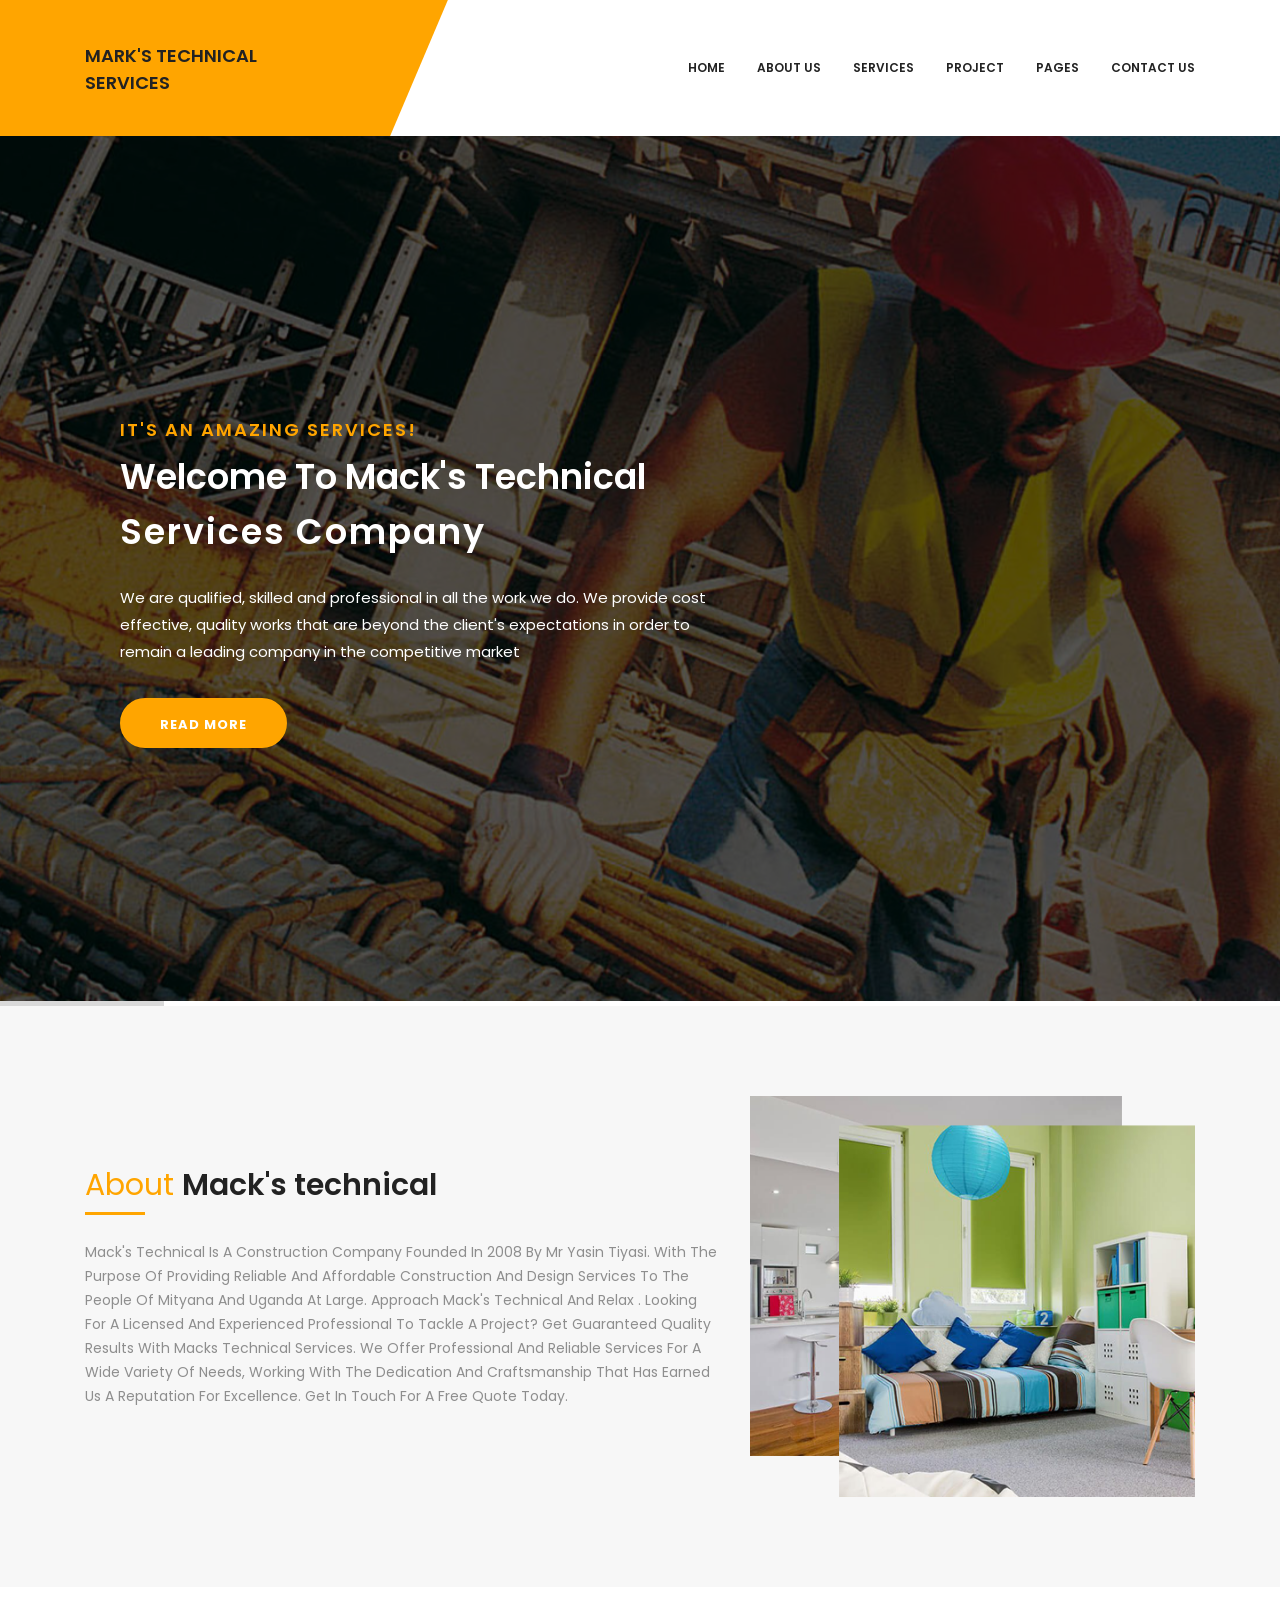
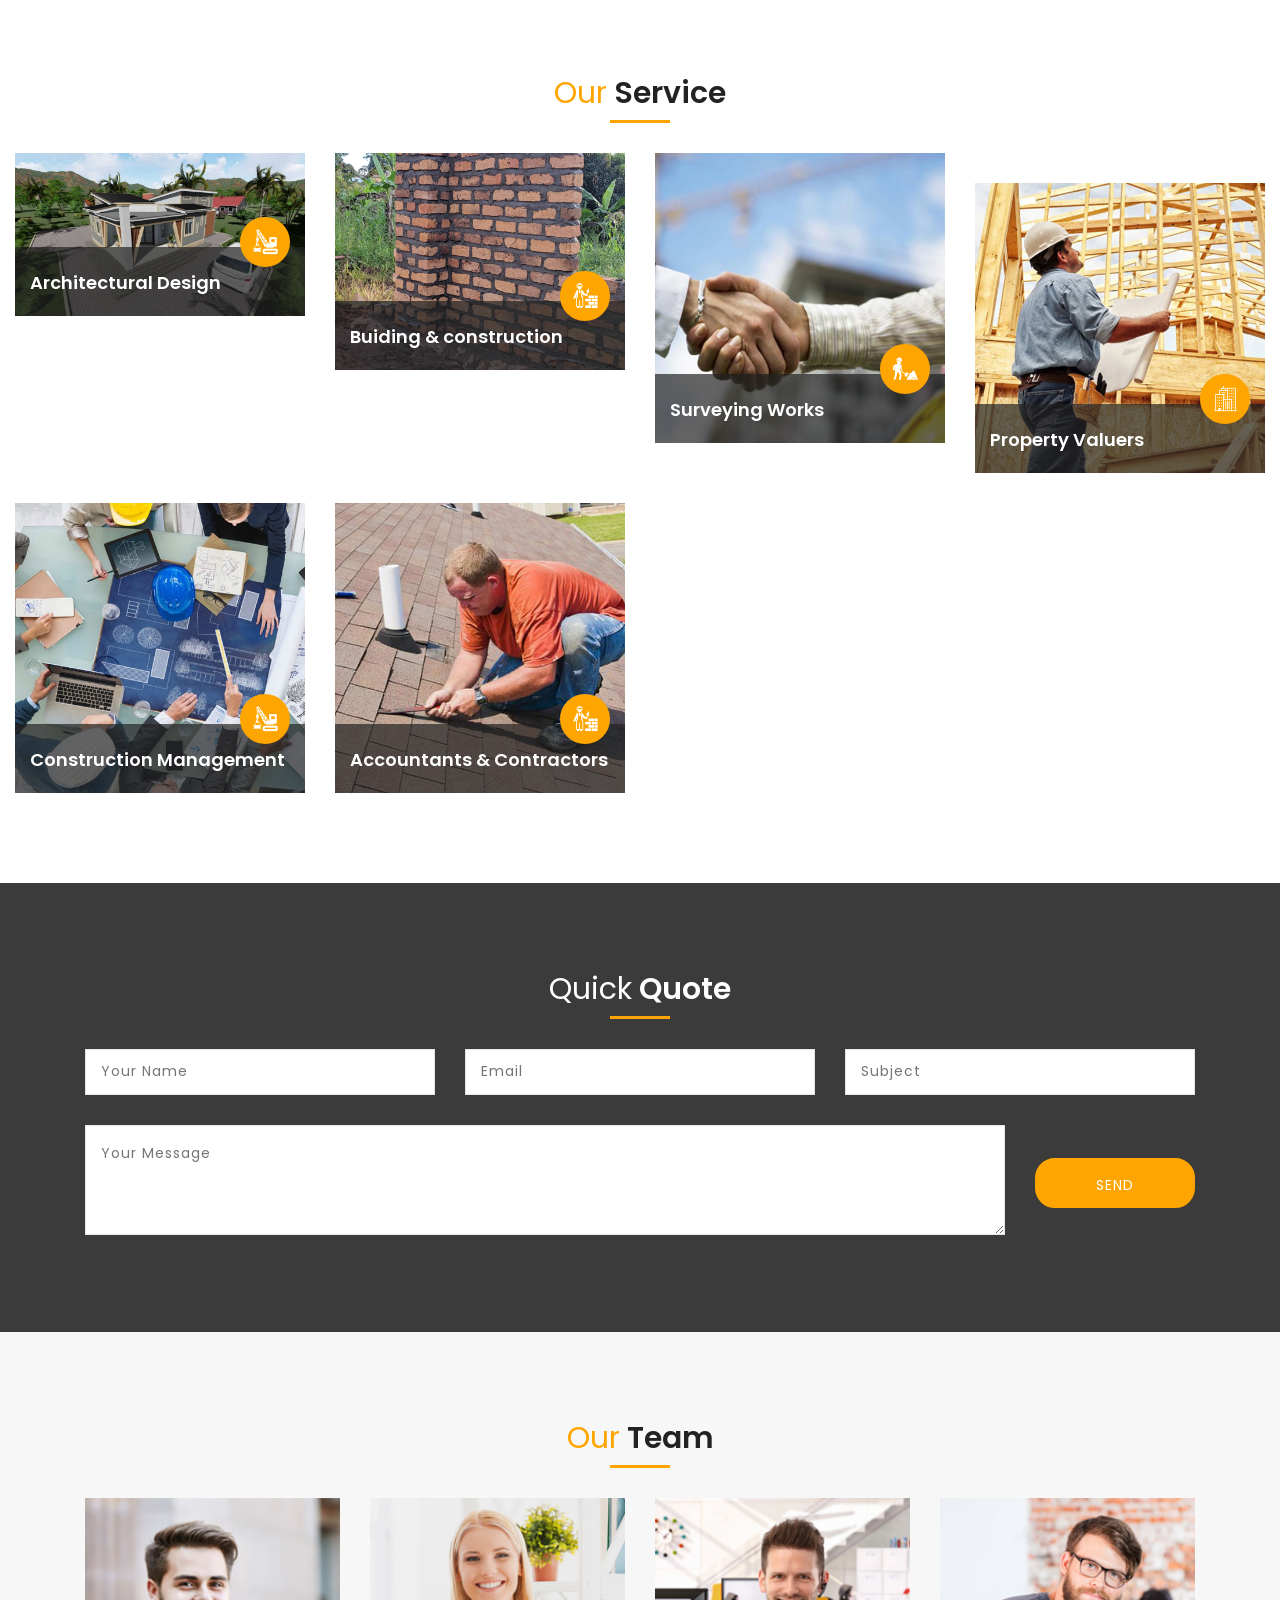
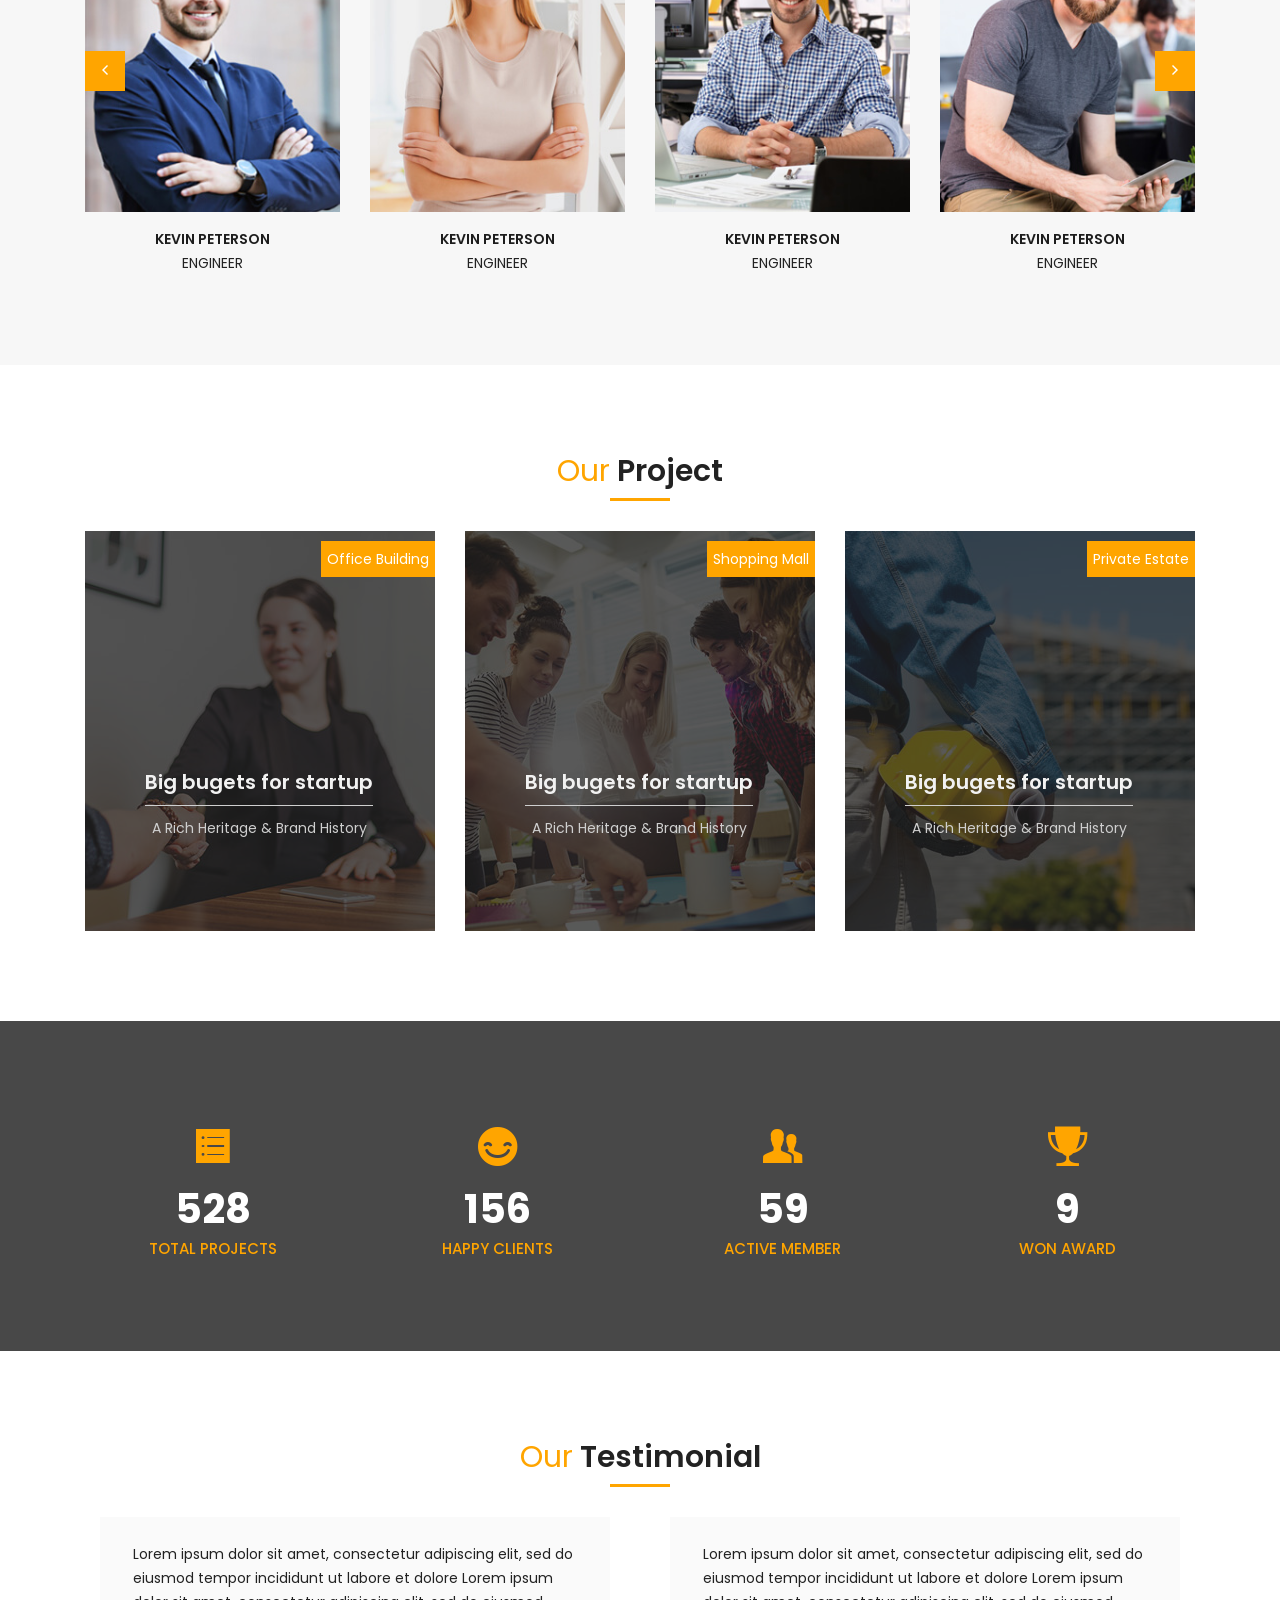
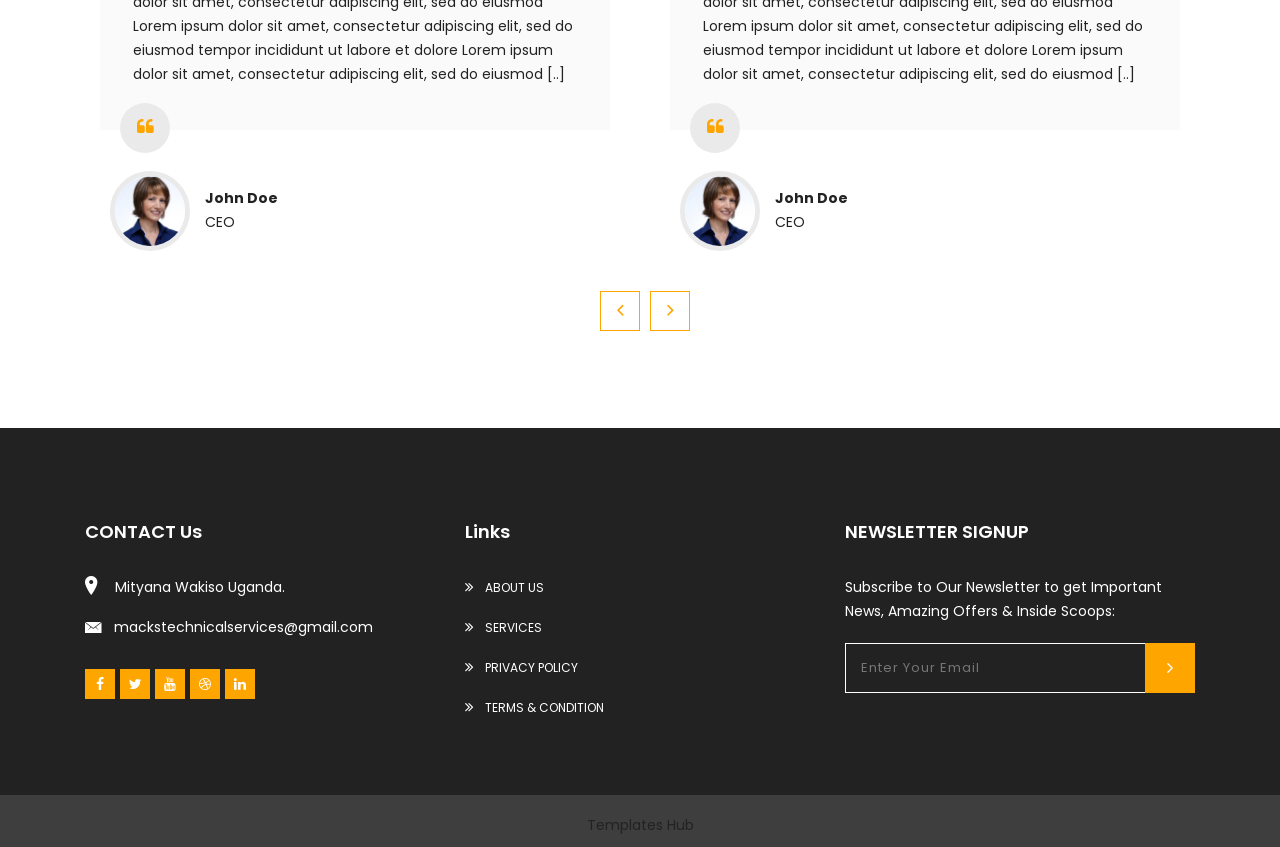
==== commit 7bb0c60e: "few changes" ====
--- a/index.html
+++ b/index.html
@@ -286,12 +286,14 @@
 						<span class="b-line l-left"></span>
 					</div>
 					<p>
-						Mack's Technical is a construction company founded in 2002 by Mr Yasin Tiyasi.
+						Mack's Technical is a construction company founded in 2008 by Mr Yasin Tiyasi.
 						With the purpose of providing reliable and affordable construction and design services
 						to the people of Mityana and Uganda at Large. Approach Mack's technical and relax .
-						Mack's Technical is a construction company founded in 2002 by Mr Yasin Tiyasi.
-						With the purpose of providing reliable and affordable construction and design services
-						to the people of Mityana and Uganda at Large. Approach Mack's technical and relax .
+						Looking for a licensed and experienced professional to tackle a project? 
+						Get guaranteed quality results with Macks technical services. 
+						We offer professional and reliable services for a wide variety 
+						of needs, working with the dedication and craftsmanship that has earned us a 
+						reputation for excellence. Get in touch for a free quote today.
 					</p>
 
 				</div>
@@ -1015,9 +1017,7 @@
 							<a href="mailto:business@support.com"><i class="ion-ios-email fa-icons"></i>
 								mackstechnicalservices@gmail.com</a>
 						</li>
-						<li>
-							<a><i class="ion-ios-telephone fa-icons"></i>+256-775893051/+256-726 800079</a>
-						</li>
+						
 					</ul>
 					<div class="icons-hover-black">
 						<a href="javascript:avoid(0);"> <i class="fa fa-facebook"></i> </a><a
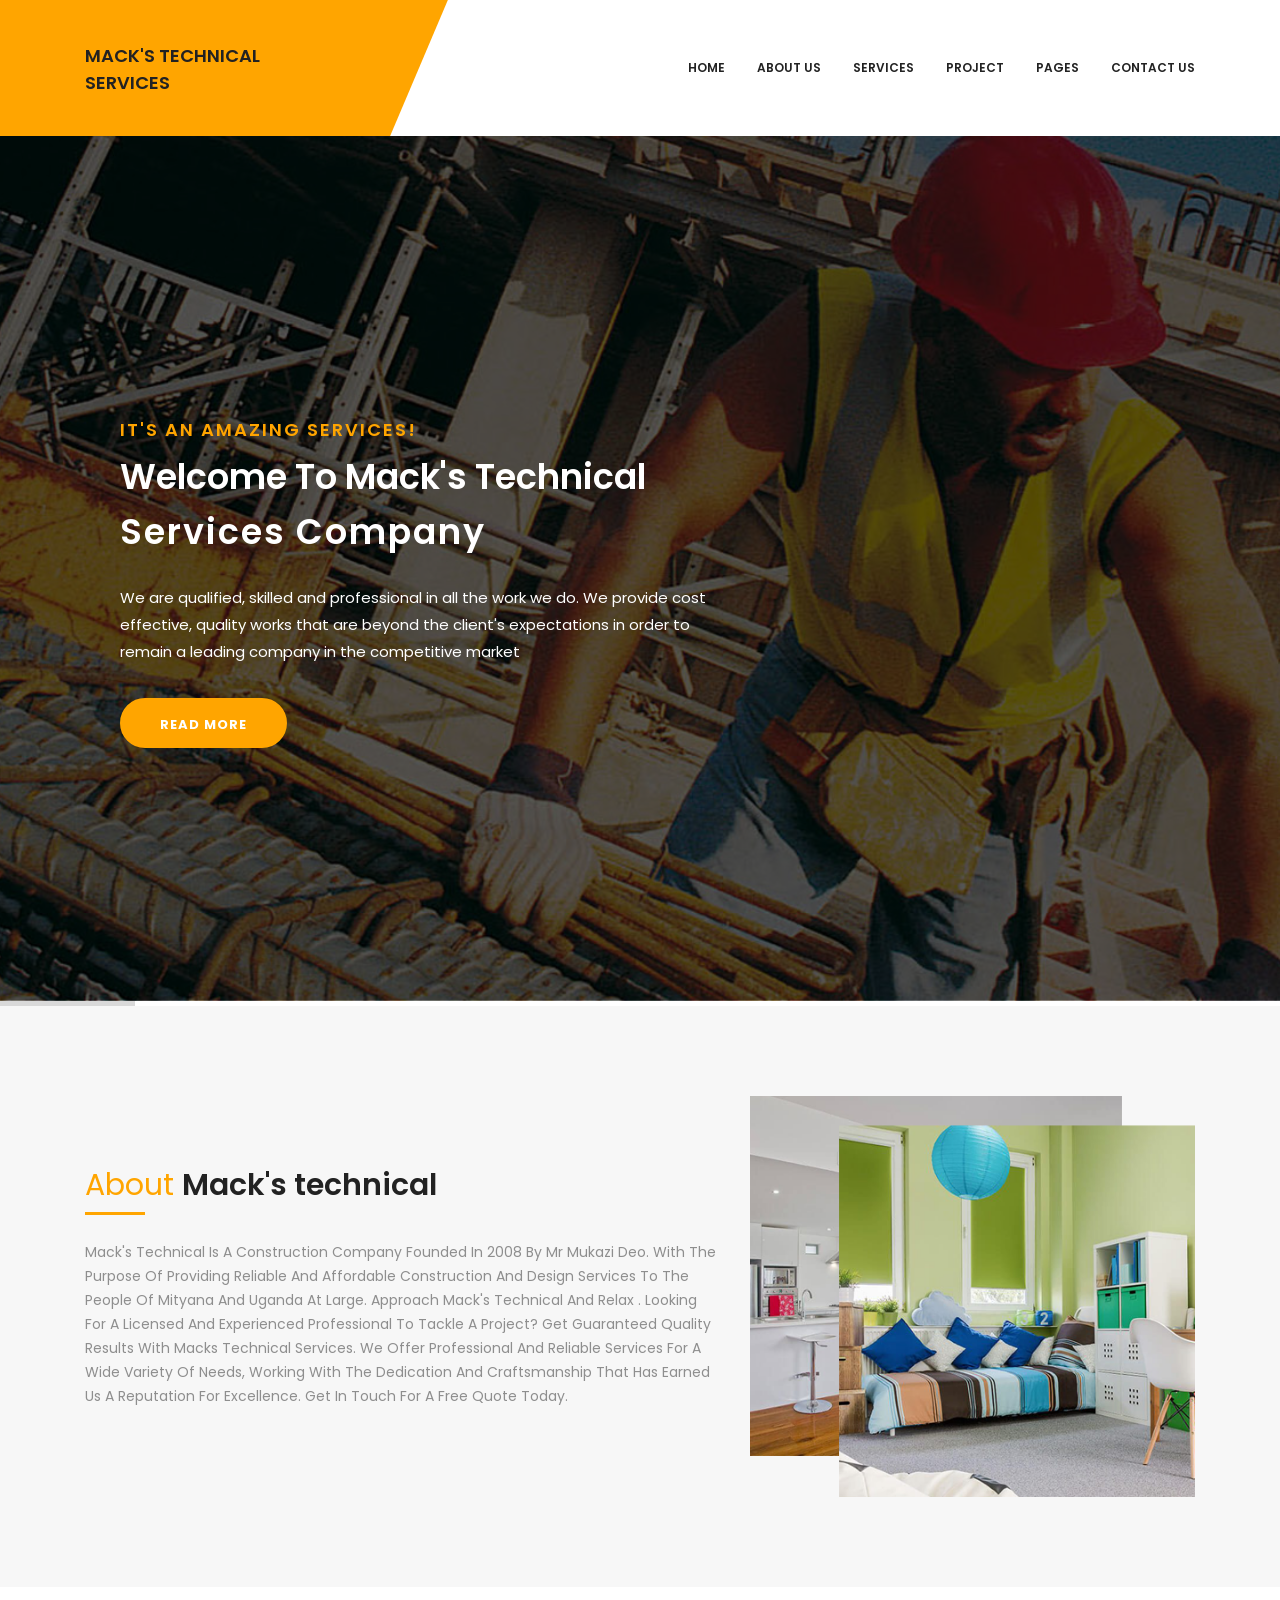
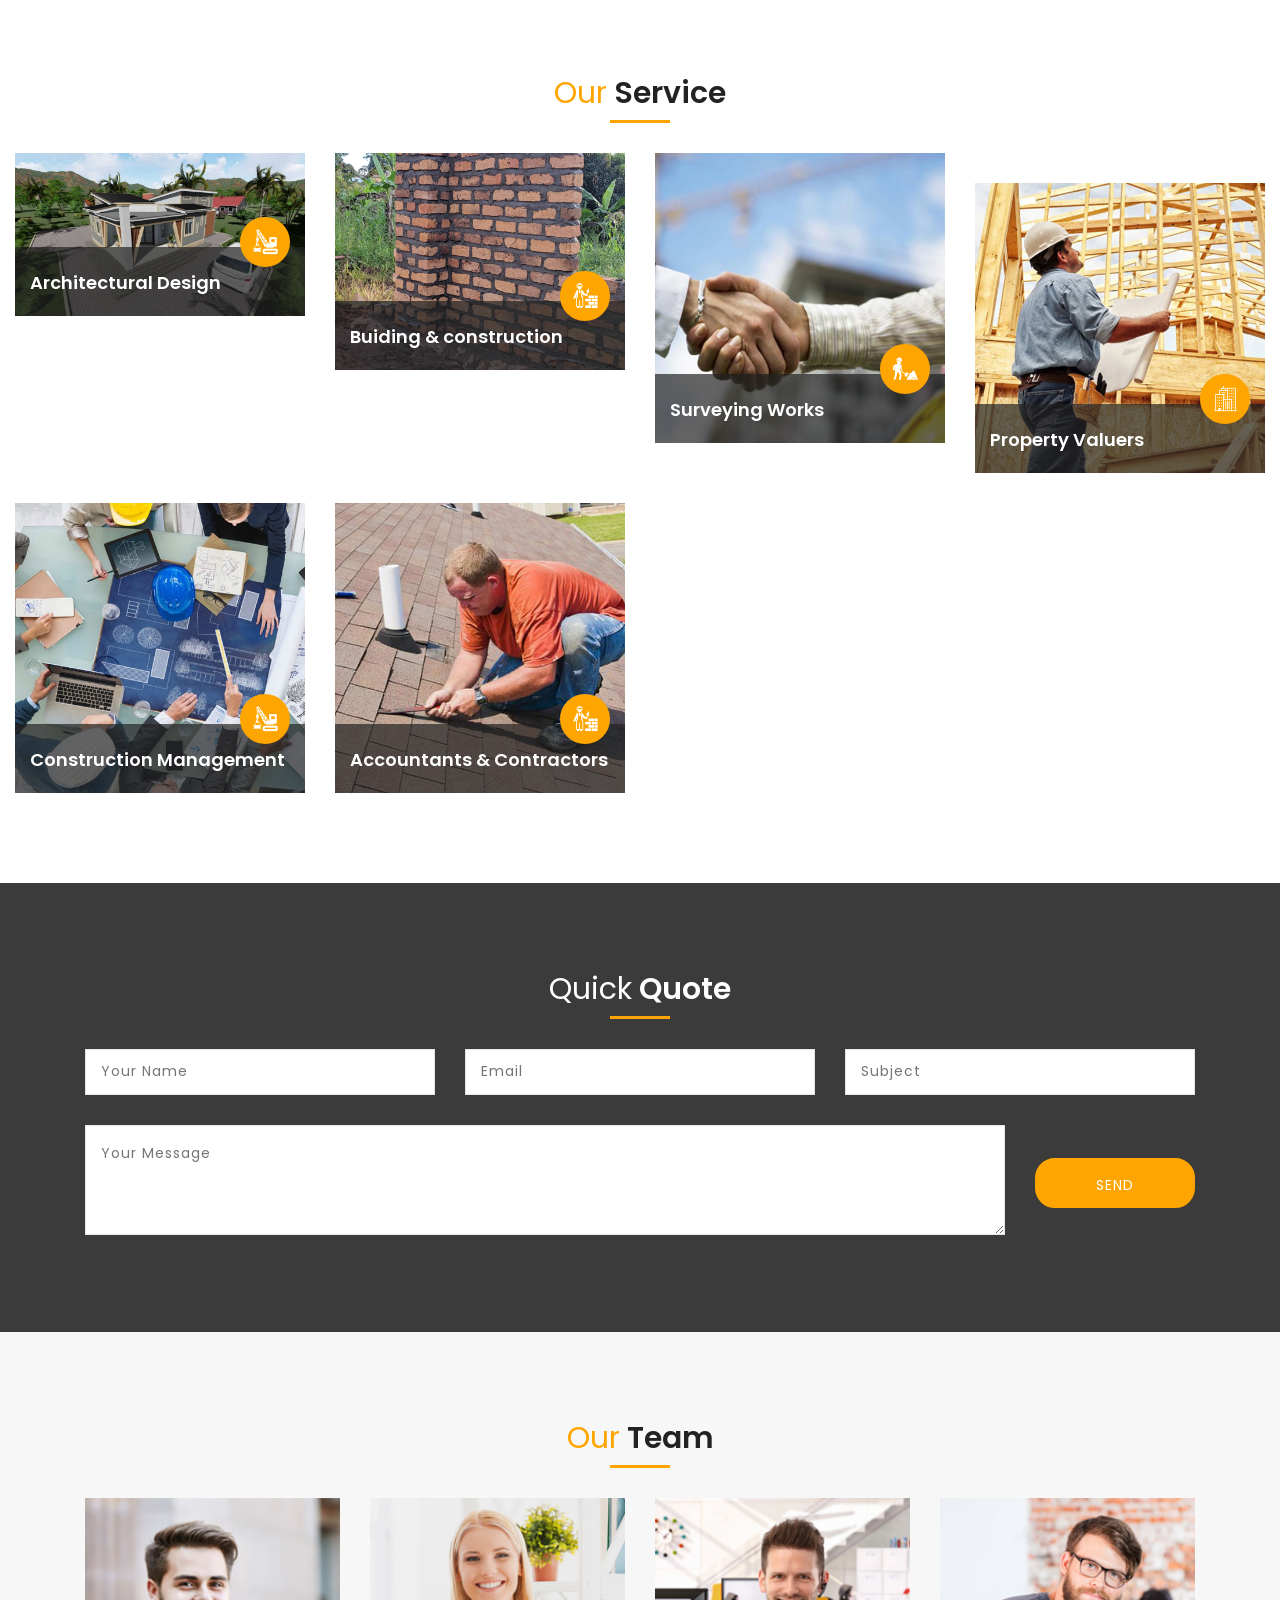
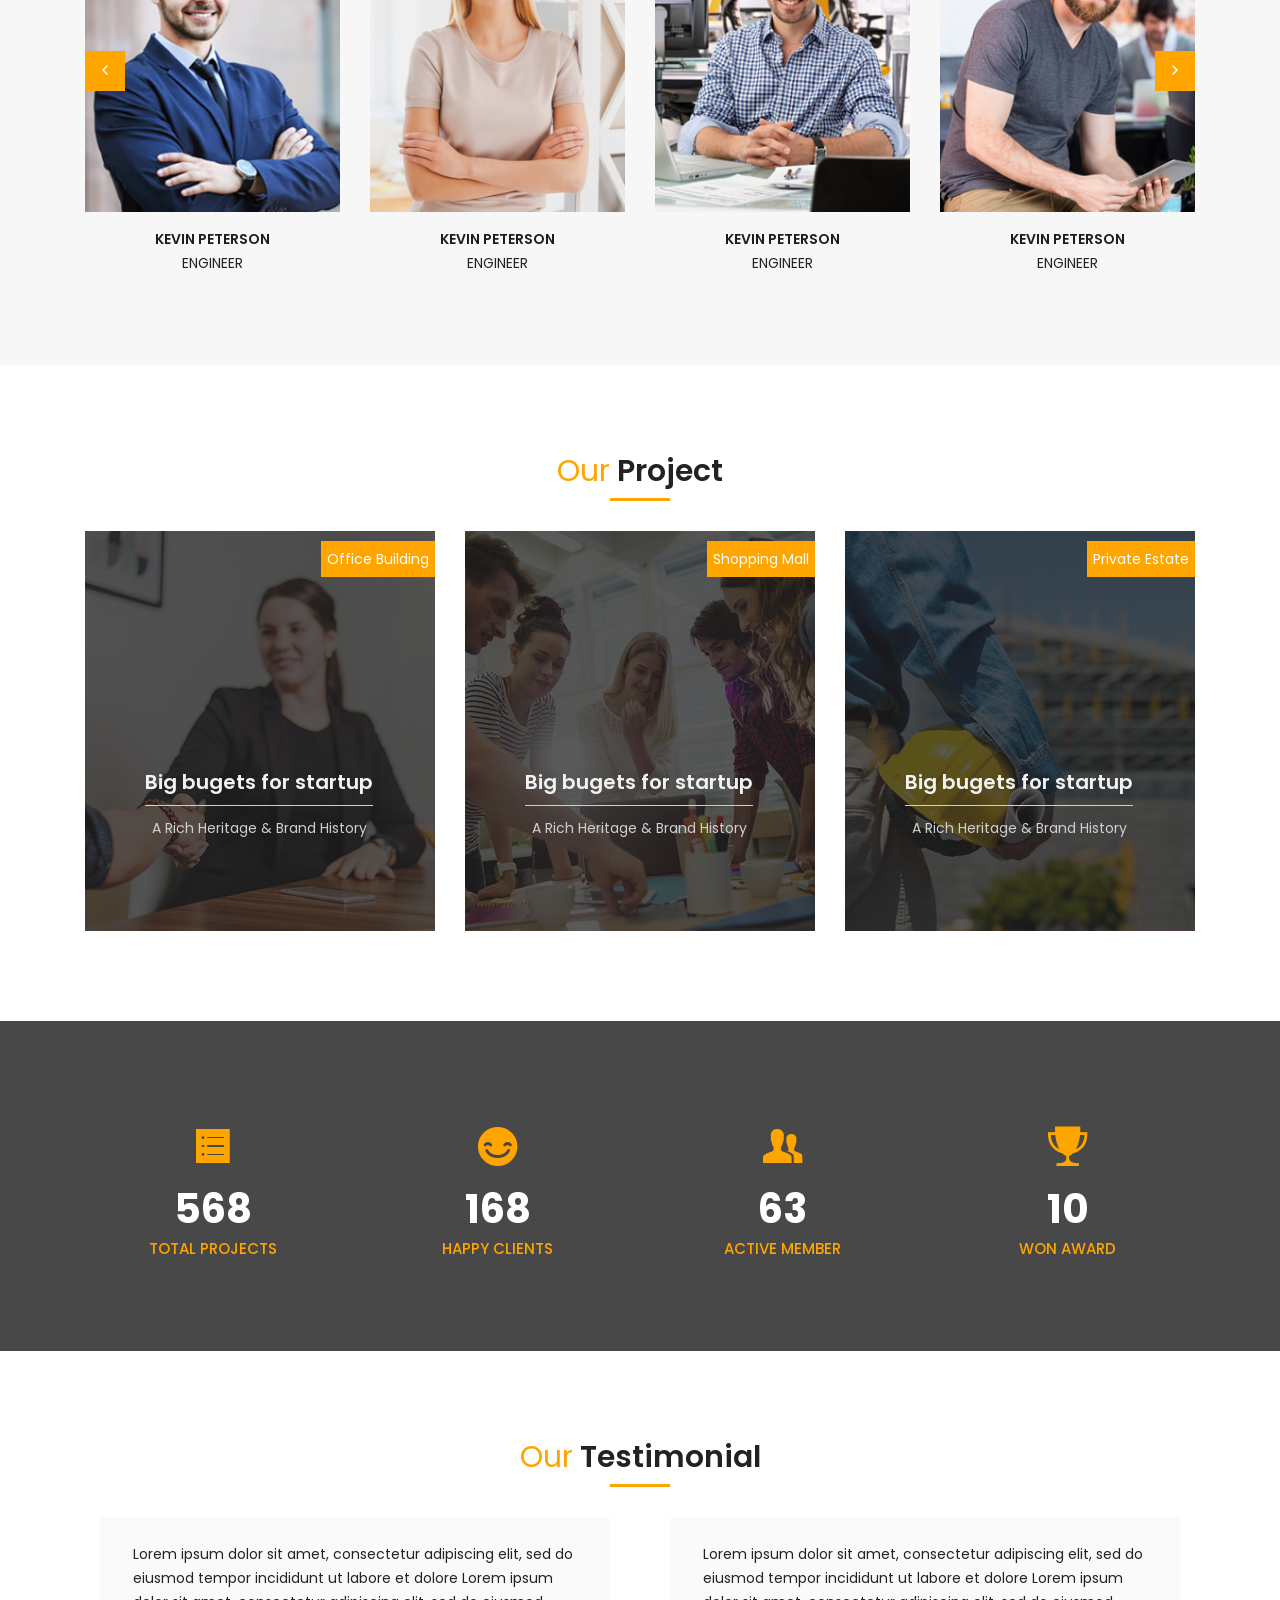
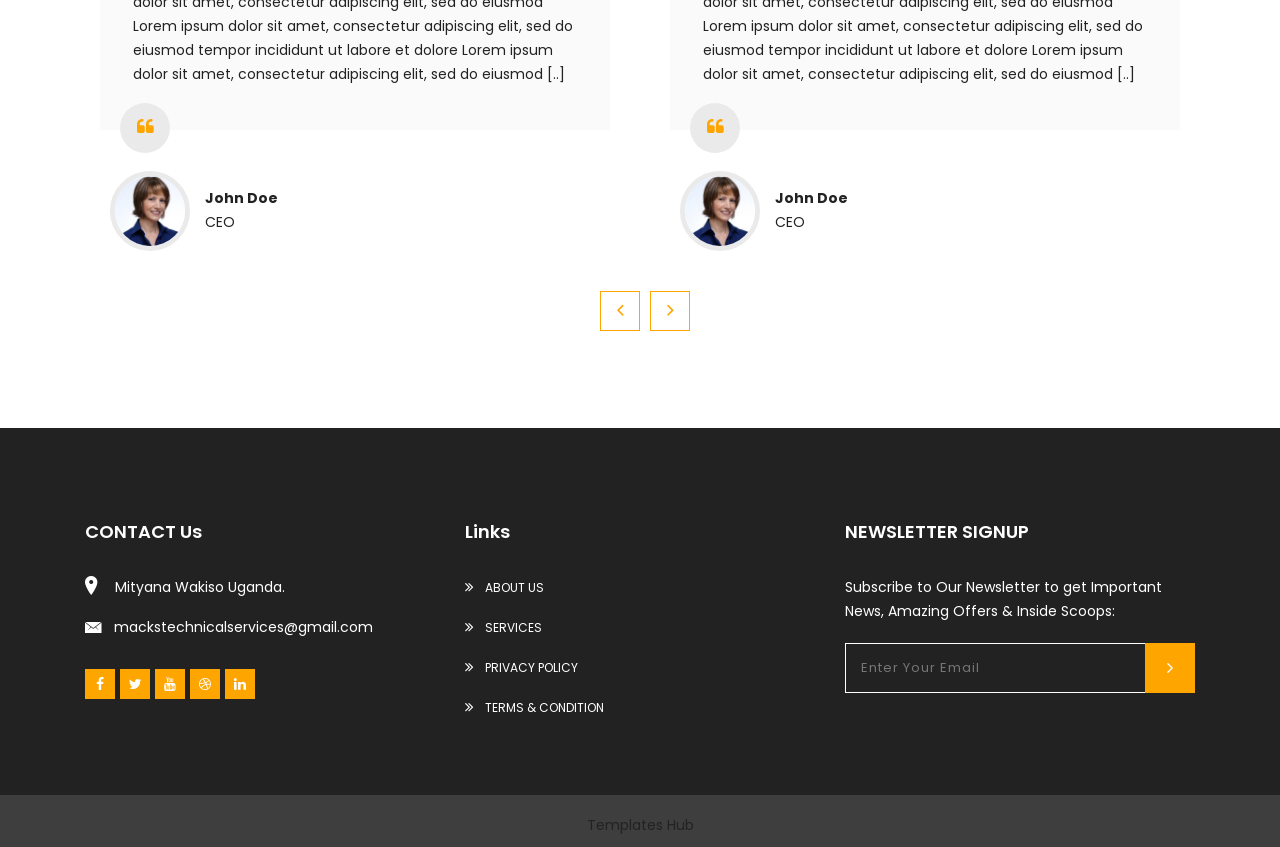
==== commit aecbd048: "another commit" ====
--- a/index.html
+++ b/index.html
@@ -59,7 +59,7 @@
 					<div class="col-md-3">
 						<div class="logo">
 							<!-- <a href="index.html"><img height= 50 width=50 src="assets/images/logo.png" style="background-color: blue;" alt=""></a> -->
-							<a href="index.html"><h4>MARK'S TECHNICAL SERVICES</h4></a>
+							<a href="index.html"><h4>MACK'S TECHNICAL SERVICES</h4></a>
 						</div>
 						<!-- Phone Menu button -->
 						<button id="menu" class="menu hidden-md-up"></button>
@@ -286,7 +286,7 @@
 						<span class="b-line l-left"></span>
 					</div>
 					<p>
-						Mack's Technical is a construction company founded in 2008 by Mr Yasin Tiyasi.
+						Mack's Technical is a construction company founded in 2008 by Mr Mukazi Deo.
 						With the purpose of providing reliable and affordable construction and design services
 						to the people of Mityana and Uganda at Large. Approach Mack's technical and relax .
 						Looking for a licensed and experienced professional to tackle a project? 
